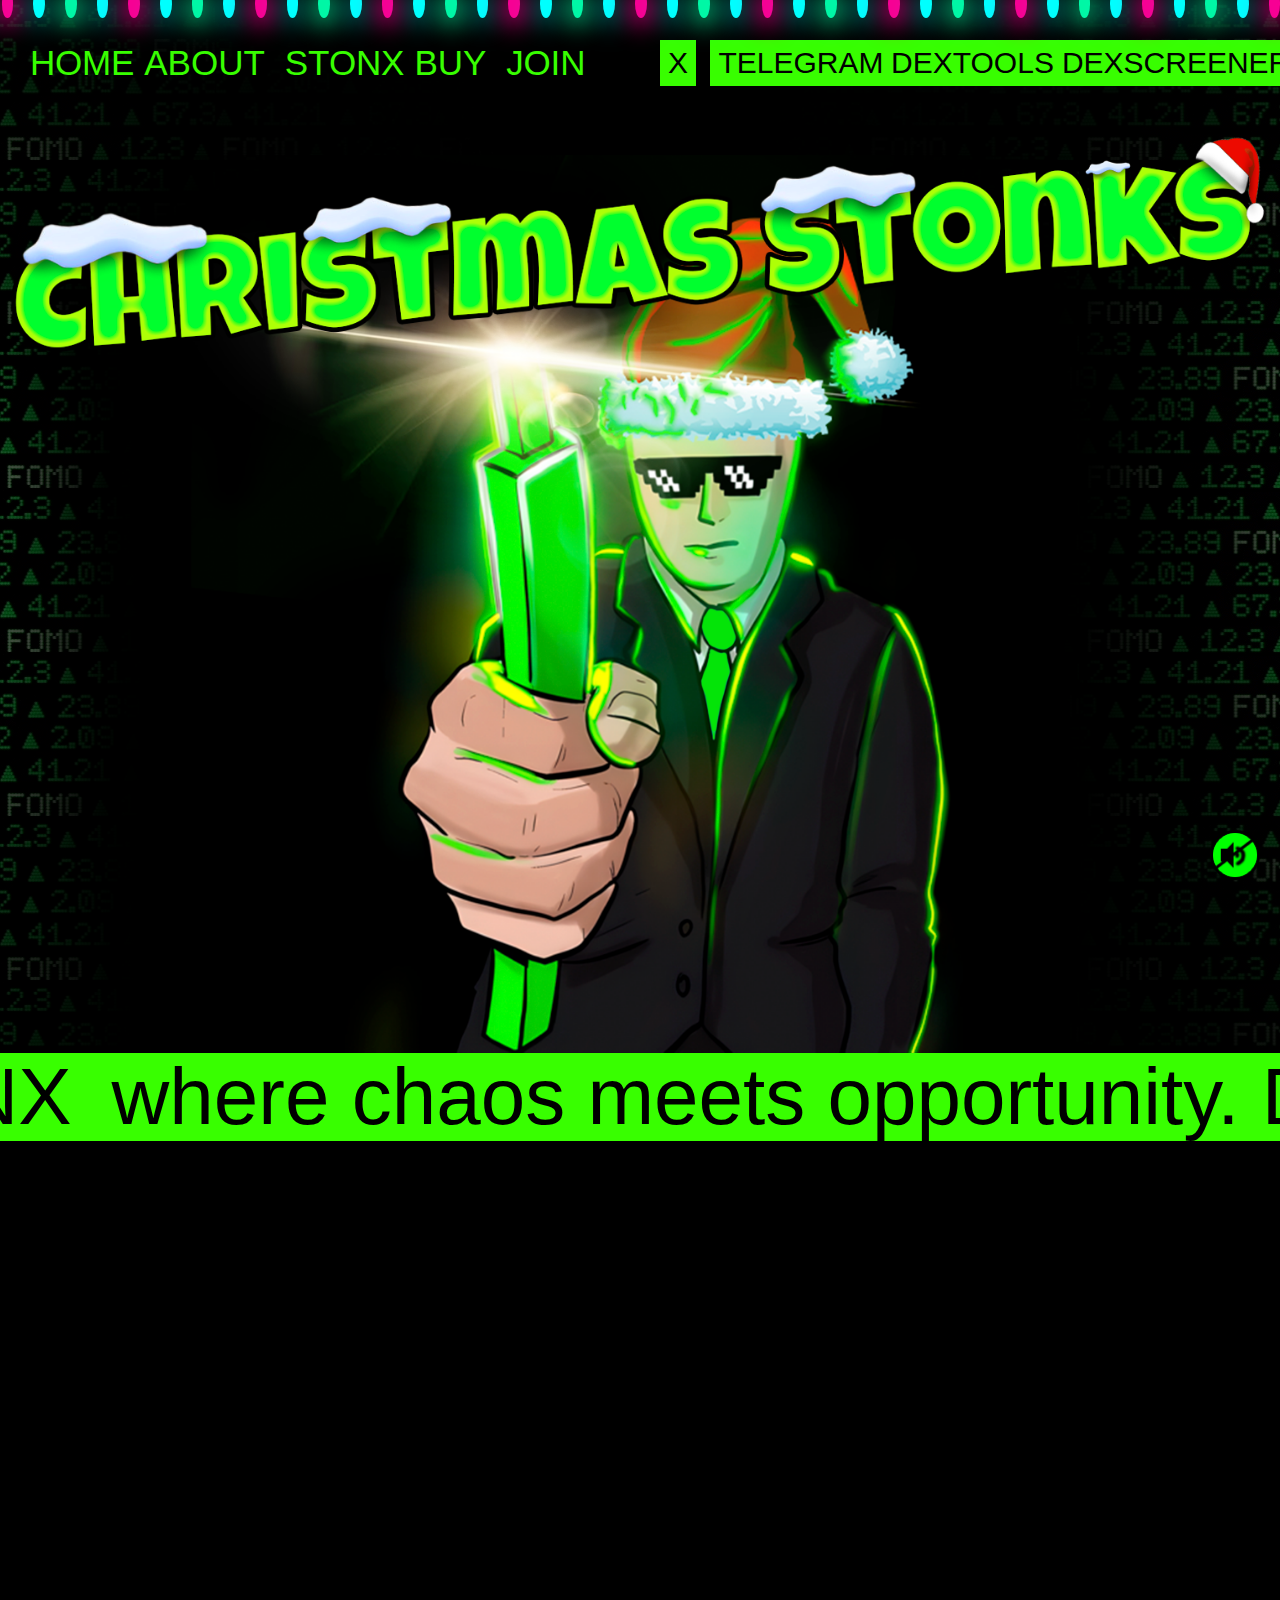
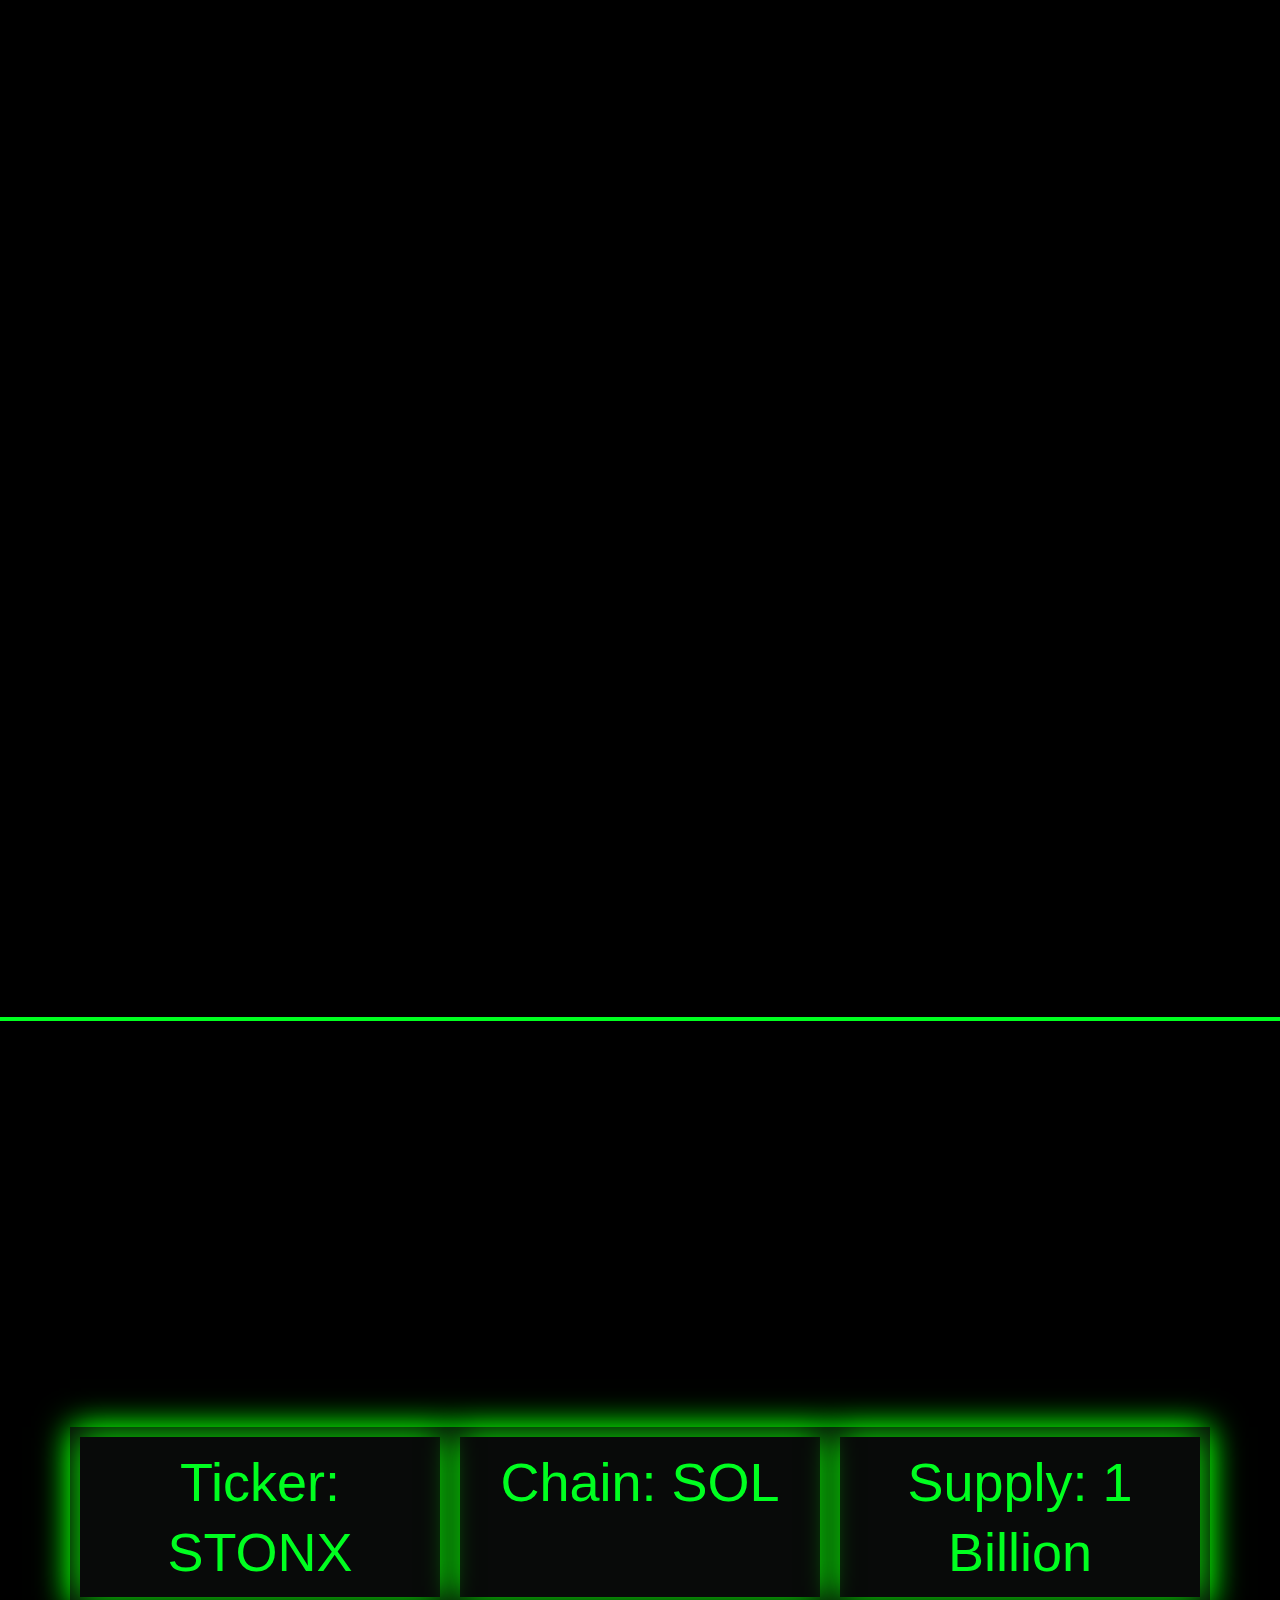
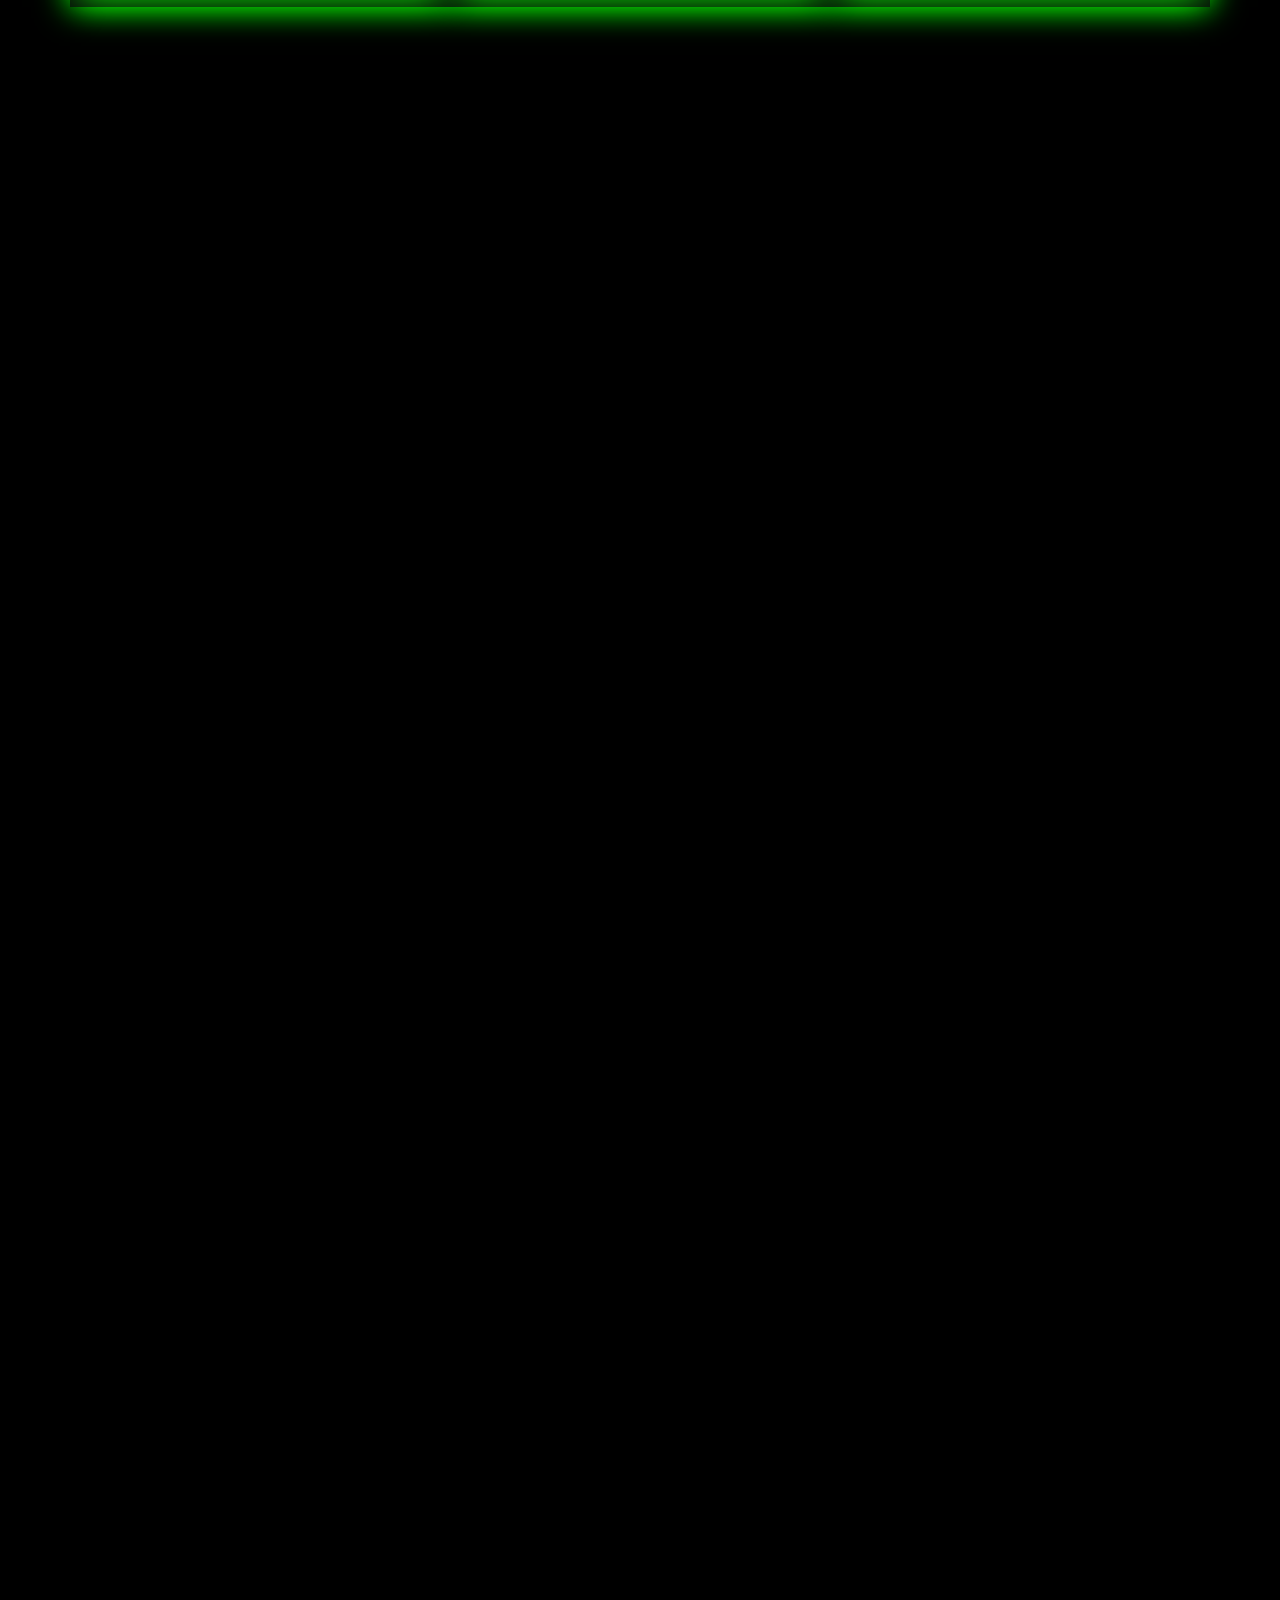
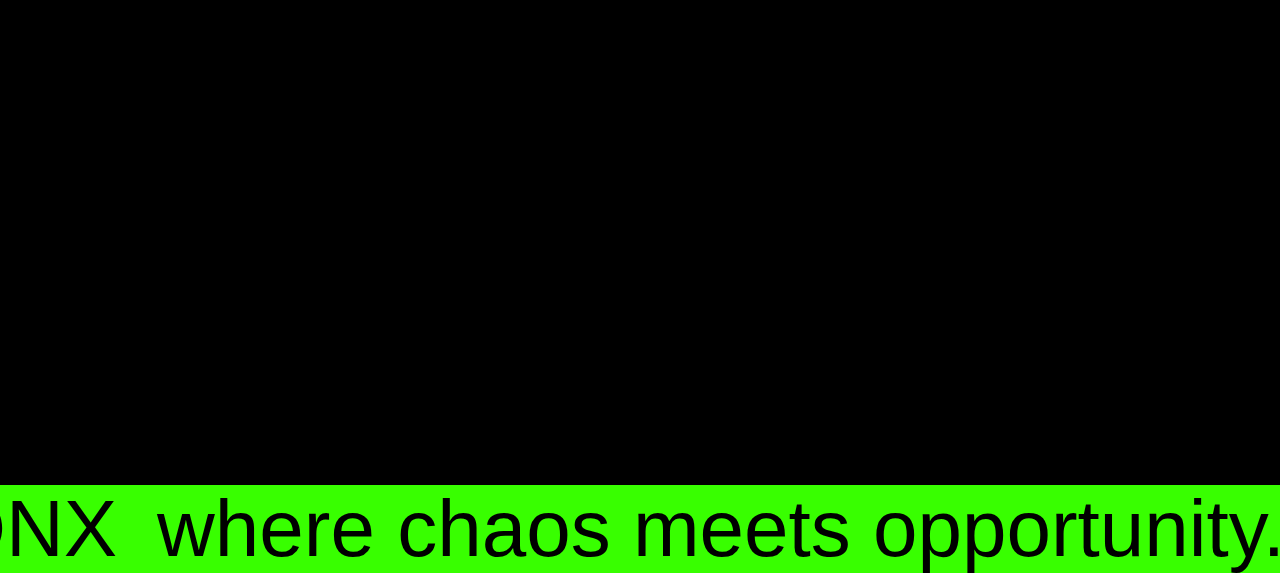
==== main.html @ c9411a57 "STONX3" ====
﻿<!DOCTYPE html>
<html lang="en-US">
   <head>
      <meta charset="UTF-8" />
      <meta name="viewport" content="width=device-width, initial-scale=1" />
      <link rel="profile" href="https://gmpg.org/xfn/11" />
      <title>STONX</title>
      <meta name="robots" content="max-image-preview:large" />

      <style>
         img:is([sizes='auto' i], [sizes^='auto,' i]) {
            contain-intrinsic-size: 3000px 1500px;
         }
      </style>
      <link rel="dns-prefetch" href="//fonts.googleapis.com" />
      <link
         rel="stylesheet"
         href="https://cdnjs.cloudflare.com/ajax/libs/animate.css/4.1.1/animate.min.css"
      />
      <link
         rel="alternate"
         type="application/rss+xml"
         title="STONX &raquo; Feed"
         href="feed/index.htm"
      />
      <link
         rel="alternate"
         type="application/rss+xml"
         title="STONX &raquo; Comments Feed"
         href="comments/feed/index.htm"
      />
      <!-- <script src="snow.js"></script> -->
      <script>
         window._wpemojiSettings = {
            baseUrl: 'https:\/\/s.w.org\/images\/core\/emoji\/15.0.3\/72x72\/',
            ext: '.png',
            svgUrl: 'https:\/\/s.w.org\/images\/core\/emoji\/15.0.3\/svg\/',
            svgExt: '.svg',
            source: {
               concatemoji:
                  'https:\/\/stonkwifhat.xyz\/wp-includes\/js\/wp-emoji-release.min.js?ver=6.7.1'
            }
         };
         /*! This file is auto-generated */
         !(function (i, n) {
            var o, s, e;
            function c(e) {
               try {
                  var t = { supportTests: e, timestamp: new Date().valueOf() };
                  sessionStorage.setItem(o, JSON.stringify(t));
               } catch (e) {}
            }
            function p(e, t, n) {
               e.clearRect(0, 0, e.canvas.width, e.canvas.height),
                  e.fillText(t, 0, 0);
               var t = new Uint32Array(
                     e.getImageData(0, 0, e.canvas.width, e.canvas.height).data
                  ),
                  r =
                     (e.clearRect(0, 0, e.canvas.width, e.canvas.height),
                     e.fillText(n, 0, 0),
                     new Uint32Array(
                        e.getImageData(
                           0,
                           0,
                           e.canvas.width,
                           e.canvas.height
                        ).data
                     ));
               return t.every(function (e, t) {
                  return e === r[t];
               });
            }
            function u(e, t, n) {
               switch (t) {
                  case 'flag':
                     return n(
                        e,
                        '\ud83c\udff3\ufe0f\u200d\u26a7\ufe0f',
                        '\ud83c\udff3\ufe0f\u200b\u26a7\ufe0f'
                     )
                        ? !1
                        : !n(
                             e,
                             '\ud83c\uddfa\ud83c\uddf3',
                             '\ud83c\uddfa\u200b\ud83c\uddf3'
                          ) &&
                             !n(
                                e,
                                '\ud83c\udff4\udb40\udc67\udb40\udc62\udb40\udc65\udb40\udc6e\udb40\udc67\udb40\udc7f',
                                '\ud83c\udff4\u200b\udb40\udc67\u200b\udb40\udc62\u200b\udb40\udc65\u200b\udb40\udc6e\u200b\udb40\udc67\u200b\udb40\udc7f'
                             );
                  case 'emoji':
                     return !n(
                        e,
                        '\ud83d\udc26\u200d\u2b1b',
                        '\ud83d\udc26\u200b\u2b1b'
                     );
               }
               return !1;
            }
            function f(e, t, n) {
               var r =
                     'undefined' != typeof WorkerGlobalScope &&
                     self instanceof WorkerGlobalScope
                        ? new OffscreenCanvas(300, 150)
                        : i.createElement('canvas'),
                  a = r.getContext('2d', { willReadFrequently: !0 }),
                  o =
                     ((a.textBaseline = 'top'),
                     (a.font = '600 32px Arial'),
                     {});
               return (
                  e.forEach(function (e) {
                     o[e] = t(a, e, n);
                  }),
                  o
               );
            }
            function t(e) {
               var t = i.createElement('script');
               (t.src = e), (t.defer = !0), i.head.appendChild(t);
            }
            'undefined' != typeof Promise &&
               ((o = 'wpEmojiSettingsSupports'),
               (s = ['flag', 'emoji']),
               (n.supports = { everything: !0, everythingExceptFlag: !0 }),
               (e = new Promise(function (e) {
                  i.addEventListener('DOMContentLoaded', e, { once: !0 });
               })),
               new Promise(function (t) {
                  var n = (function () {
                     try {
                        var e = JSON.parse(sessionStorage.getItem(o));
                        if (
                           'object' == typeof e &&
                           'number' == typeof e.timestamp &&
                           new Date().valueOf() < e.timestamp + 604800 &&
                           'object' == typeof e.supportTests
                        )
                           return e.supportTests;
                     } catch (e) {}
                     return null;
                  })();
                  if (!n) {
                     if (
                        'undefined' != typeof Worker &&
                        'undefined' != typeof OffscreenCanvas &&
                        'undefined' != typeof URL &&
                        URL.createObjectURL &&
                        'undefined' != typeof Blob
                     )
                        try {
                           var e =
                                 'postMessage(' +
                                 f.toString() +
                                 '(' +
                                 [
                                    JSON.stringify(s),
                                    u.toString(),
                                    p.toString()
                                 ].join(',') +
                                 '));',
                              r = new Blob([e], { type: 'text/javascript' }),
                              a = new Worker(URL.createObjectURL(r), {
                                 name: 'wpTestEmojiSupports'
                              });
                           return void (a.onmessage = function (e) {
                              c((n = e.data)), a.terminate(), t(n);
                           });
                        } catch (e) {}
                     c((n = f(s, u, p)));
                  }
                  t(n);
               })
                  .then(function (e) {
                     for (var t in e)
                        (n.supports[t] = e[t]),
                           (n.supports.everything =
                              n.supports.everything && n.supports[t]),
                           'flag' !== t &&
                              (n.supports.everythingExceptFlag =
                                 n.supports.everythingExceptFlag &&
                                 n.supports[t]);
                     (n.supports.everythingExceptFlag =
                        n.supports.everythingExceptFlag && !n.supports.flag),
                        (n.DOMReady = !1),
                        (n.readyCallback = function () {
                           n.DOMReady = !0;
                        });
                  })
                  .then(function () {
                     return e;
                  })
                  .then(function () {
                     var e;
                     n.supports.everything ||
                        (n.readyCallback(),
                        (e = n.source || {}).concatemoji
                           ? t(e.concatemoji)
                           : e.wpemoji &&
                             e.twemoji &&
                             (t(e.twemoji), t(e.wpemoji)));
                  }));
         })((window, document), window._wpemojiSettings);
      </script>
      <link
         rel="stylesheet"
         id="astra-theme-css-css"
         href="wp-content/themes/astra/assets/css/minified/main.min.css?ver=4.8.7"
         media="all"
      />
      <style id="astra-theme-css-inline-css">
         .custom-button {
            background-color: #00b894; 
            border: 4px solid black;
            border-radius: 12px;

            cursor: pointer;
            text-align: center;
            display: inline-block;
            box-shadow: 0 5px 0 #005f47;
         }
         .custom-button:active {
            box-shadow: 0 2px 0 #005f47;
            transform: translateY(3px);
         }
         .contract {
            font-size: 25px !important;
         }

         @media (max-width: 768px) {
            .contract {
               font-size: 12px !important;
            }
         }
         .music-toggle-btn {
            position: fixed;
            bottom: 20px;
            right: 20px;
            width: 50px;
            height: 50px;
            background-color: transparent;
            border: none;
            outline: none;
            cursor: pointer;
            z-index: 100;
         }

         .music-toggle-btn {
            object-fit: cover;
         }
         :root {
            --ast-post-nav-space: 0;
            --ast-container-default-xlg-padding: 6.67em;
            --ast-container-default-lg-padding: 5.67em;
            --ast-container-default-slg-padding: 4.34em;
            --ast-container-default-md-padding: 3.34em;
            --ast-container-default-sm-padding: 6.67em;
            --ast-container-default-xs-padding: 2.4em;
            --ast-container-default-xxs-padding: 1.4em;
            --ast-code-block-background: #eeeeee;
            --ast-comment-inputs-background: #fafafa;
            --ast-normal-container-width: 1200px;
            --ast-narrow-container-width: 750px;
            --ast-blog-title-font-weight: normal;
            --ast-blog-meta-weight: inherit;
         }
         html {
            font-size: 100%;
         }
         a,
         .page-title {
            color: var(--ast-global-color-0);
         }
         a:hover,
         a:focus {
            color: var(--ast-global-color-1);
         }
         body,
         button,
         input,
         select,
         textarea,
         .ast-button,
         .ast-custom-button {
            font-family: 'DM Sans', sans-serif;
            font-weight: 400;
            font-size: 16px;
            font-size: 1rem;
            line-height: var(--ast-body-line-height, 1.7em);
         }
         blockquote {
            color: var(--ast-global-color-3);
         }
         p,
         .entry-content p {
            margin-bottom: 0;
         }
         h1,
         .entry-content h1,
         h2,
         .entry-content h2,
         h3,
         .entry-content h3,
         h4,
         .entry-content h4,
         h5,
         .entry-content h5,
         h6,
         .entry-content h6,
         .site-title,
         .site-title a {
            font-family: 'DM Sans', sans-serif;
            font-weight: 400;
         }
         /*span {
			  width: 50px;
			  height: 50px;
			  background: url(img/snow.png);
			  background-size: cover;
			  pointer-events: none;
			  position: absolute;
			  animation: snow 2s linear forwards;
			}
			@keyframes snow {
			  0% {
			    opacity: 1;
			    filter: hue-rotate(0deg);
			  }
			  100% {
			    transform: translate(50%, 1000%);
			    filter: hue-rotate(360deg);
			    opacity: 0;
			  }
			}*/
         .site-title {
            font-size: 35px;
            font-size: 2.1875rem;
            display: none;
         }
         header .custom-logo-link img {
            max-width: 60px;
            width: 60px;
         }
         .astra-logo-svg {
            width: 60px;
         }
         .site-header .site-description {
            font-size: 15px;
            font-size: 0.9375rem;
            display: none;
         }
         .entry-title {
            font-size: 30px;
            font-size: 1.875rem;
         }
         .archive .ast-article-post .ast-article-inner,
         .blog .ast-article-post .ast-article-inner,
         .archive .ast-article-post .ast-article-inner:hover,
         .blog .ast-article-post .ast-article-inner:hover {
            overflow: hidden;
         }
         h1,
         .entry-content h1 {
            font-size: 64px;
            font-size: 4rem;
            font-weight: 400;
            font-family: 'DM Sans', sans-serif;
            line-height: 1.4em;
         }
         h2,
         .entry-content h2 {
            font-size: 30px;
            font-size: 1.875rem;
            font-weight: 400;
            font-family: 'DM Sans', sans-serif;
            line-height: 1.3em;
         }
         h3,
         .entry-content h3 {
            font-size: 20px;
            font-size: 1.25rem;
            font-weight: 400;
            font-family: 'DM Sans', sans-serif;
            line-height: 1.3em;
         }
         h4,
         .entry-content h4 {
            font-size: 35px;
            font-size: 2.1875rem;
            line-height: 1.25em;
            font-weight: 400;
            font-family: 'Forum', display;
         }
         h5,
         .entry-content h5 {
            font-size: 18px;
            font-size: 1.125rem;
            line-height: 1.2em;
            font-weight: 400;
            font-family: 'DM Sans', sans-serif;
         }
         h6,
         .entry-content h6 {
            font-size: 15px;
            font-size: 0.9375rem;
            line-height: 1.25em;
            font-weight: 400;
            font-family: 'DM Sans', sans-serif;
         }
         ::selection {
            background-color: var(--ast-global-color-0);
            color: #000000;
         }
         body,
         h1,
         .entry-title a,
         .entry-content h1,
         h2,
         .entry-content h2,
         h3,
         .entry-content h3,
         h4,
         .entry-content h4,
         h5,
         .entry-content h5,
         h6,
         .entry-content h6 {
            color: var(--ast-global-color-3);
         }
         .tagcloud a:hover,
         .tagcloud a:focus,
         .tagcloud a.current-item {
            color: #000000;
            border-color: var(--ast-global-color-0);
            background-color: var(--ast-global-color-0);
         }
         input:focus,
         input[type='text']:focus,
         input[type='email']:focus,
         input[type='url']:focus,
         input[type='password']:focus,
         input[type='reset']:focus,
         input[type='search']:focus,
         textarea:focus {
            border-color: var(--ast-global-color-0);
         }
         input[type='radio']:checked,
         input[type='reset'],
         input[type='checkbox']:checked,
         input[type='checkbox']:hover:checked,
         input[type='checkbox']:focus:checked,
         input[type='range']::-webkit-slider-thumb {
            border-color: var(--ast-global-color-0);
            background-color: var(--ast-global-color-0);
            box-shadow: none;
         }
         .site-footer a:hover + .post-count,
         .site-footer a:focus + .post-count {
            background: var(--ast-global-color-0);
            border-color: var(--ast-global-color-0);
         }
         .single .nav-links .nav-previous,
         .single .nav-links .nav-next {
            color: var(--ast-global-color-0);
         }
         .entry-meta,
         .entry-meta * {
            line-height: 1.45;
            color: var(--ast-global-color-0);
         }
         .entry-meta a:not(.ast-button):hover,
         .entry-meta a:not(.ast-button):hover *,
         .entry-meta a:not(.ast-button):focus,
         .entry-meta a:not(.ast-button):focus *,
         .page-links > .page-link,
         .page-links .page-link:hover,
         .post-navigation a:hover {
            color: var(--ast-global-color-1);
         }
         #cat option,
         .secondary .calendar_wrap thead a,
         .secondary .calendar_wrap thead a:visited {
            color: var(--ast-global-color-0);
         }
         .secondary .calendar_wrap #today,
         .ast-progress-val span {
            background: var(--ast-global-color-0);
         }
         .secondary a:hover + .post-count,
         .secondary a:focus + .post-count {
            background: var(--ast-global-color-0);
            border-color: var(--ast-global-color-0);
         }
         .calendar_wrap #today > a {
            color: #000000;
         }
         .page-links .page-link,
         .single .post-navigation a {
            color: var(--ast-global-color-0);
         }
         .ast-search-menu-icon .search-form button.search-submit {
            padding: 0 4px;
         }
         .ast-search-menu-icon form.search-form {
            padding-right: 0;
         }
         .ast-search-menu-icon.slide-search input.search-field {
            width: 0;
         }
         .ast-header-search
            .ast-search-menu-icon.ast-dropdown-active
            .search-form,
         .ast-header-search
            .ast-search-menu-icon.ast-dropdown-active
            .search-field:focus {
            transition: all 0.2s;
         }
         .search-form input.search-field:focus {
            outline: none;
         }
         .ast-archive-title {
            color: var(--ast-global-color-2);
         }
         .wp-block-latest-posts > li > a {
            color: var(--ast-global-color-2);
         }
         .widget-title,
         .widget .wp-block-heading {
            font-size: 22px;
            font-size: 1.375rem;
            color: var(--ast-global-color-2);
         }
         .ast-search-menu-icon.slide-search a:focus-visible:focus-visible,
         .astra-search-icon:focus-visible,
         #close:focus-visible,
         a:focus-visible,
         .ast-menu-toggle:focus-visible,
         .site .skip-link:focus-visible,
         .wp-block-loginout input:focus-visible,
         .wp-block-search.wp-block-search__button-inside
            .wp-block-search__inside-wrapper,
         .ast-header-navigation-arrow:focus-visible,
         .woocommerce .wc-proceed-to-checkout > .checkout-button:focus-visible,
         .woocommerce .woocommerce-MyAccount-navigation ul li a:focus-visible,
         .ast-orders-table__row .ast-orders-table__cell:focus-visible,
         .woocommerce
            .woocommerce-order-details
            .order-again
            > .button:focus-visible,
         .woocommerce .woocommerce-message a.button.wc-forward:focus-visible,
         .woocommerce #minus_qty:focus-visible,
         .woocommerce #plus_qty:focus-visible,
         a#ast-apply-coupon:focus-visible,
         .woocommerce .woocommerce-info a:focus-visible,
         .woocommerce .astra-shop-summary-wrap a:focus-visible,
         .woocommerce a.wc-forward:focus-visible,
         #ast-apply-coupon:focus-visible,
         .woocommerce-js .woocommerce-mini-cart-item a.remove:focus-visible,
         #close:focus-visible,
         .button.search-submit:focus-visible,
         #search_submit:focus,
         .normal-search:focus-visible,
         .ast-header-account-wrap:focus-visible,
         .woocommerce .ast-on-card-button.ast-quick-view-trigger:focus {
            outline-style: dotted;
            outline-color: inherit;
            outline-width: thin;
         }
         input:focus,
         input[type='text']:focus,
         input[type='email']:focus,
         input[type='url']:focus,
         input[type='password']:focus,
         input[type='reset']:focus,
         input[type='search']:focus,
         input[type='number']:focus,
         textarea:focus,
         .wp-block-search__input:focus,
         [data-section='section-header-mobile-trigger']
            .ast-button-wrap
            .ast-mobile-menu-trigger-minimal:focus,
         .ast-mobile-popup-drawer.active .menu-toggle-close:focus,
         .woocommerce-ordering select.orderby:focus,
         #ast-scroll-top:focus,
         #coupon_code:focus,
         .woocommerce-page #comment:focus,
         .woocommerce #reviews #respond input#submit:focus,
         .woocommerce a.add_to_cart_button:focus,
         .woocommerce .button.single_add_to_cart_button:focus,
         .woocommerce .woocommerce-cart-form button:focus,
         .woocommerce .woocommerce-cart-form__cart-item .quantity .qty:focus,
         .woocommerce
            .woocommerce-billing-fields
            .woocommerce-billing-fields__field-wrapper
            .woocommerce-input-wrapper
            > .input-text:focus,
         .woocommerce #order_comments:focus,
         .woocommerce #place_order:focus,
         .woocommerce
            .woocommerce-address-fields
            .woocommerce-address-fields__field-wrapper
            .woocommerce-input-wrapper
            > .input-text:focus,
         .woocommerce .woocommerce-MyAccount-content form button:focus,
         .woocommerce
            .woocommerce-MyAccount-content
            .woocommerce-EditAccountForm
            .woocommerce-form-row
            .woocommerce-Input.input-text:focus,
         .woocommerce
            .ast-woocommerce-container
            .woocommerce-pagination
            ul.page-numbers
            li
            a:focus,
         body
            #content
            .woocommerce
            form
            .form-row
            .select2-container--default
            .select2-selection--single:focus,
         #ast-coupon-code:focus,
         .woocommerce.woocommerce-js .quantity input[type='number']:focus,
         .woocommerce-js
            .woocommerce-mini-cart-item
            .quantity
            input[type='number']:focus,
         .woocommerce p#ast-coupon-trigger:focus {
            border-style: dotted;
            border-color: inherit;
            border-width: thin;
         }
         input {
            outline: none;
         }
         .ast-logo-title-inline .site-logo-img {
            padding-right: 1em;
         }
         .site-logo-img img {
            transition: all 0.2s linear;
         }
         body .ast-oembed-container * {
            position: absolute;
            top: 0;
            width: 100%;
            height: 100%;
            left: 0;
         }
         body .wp-block-embed-pocket-casts .ast-oembed-container * {
            position: unset;
         }
         .ast-single-post-featured-section + article {
            margin-top: 2em;
         }
         .site-content .ast-single-post-featured-section img {
            width: 100%;
            overflow: hidden;
            object-fit: cover;
         }
         .site > .ast-single-related-posts-container {
            margin-top: 0;
         }
         @media (min-width: 922px) {
            .ast-desktop .ast-container--narrow {
               max-width: var(--ast-narrow-container-width);
               margin: 0 auto;
            }
         }
         .ast-page-builder-template .hentry {
            margin: 0;
         }
         .ast-page-builder-template .site-content > .ast-container {
            max-width: 100%;
            padding: 0;
         }
         .ast-page-builder-template .site .site-content #primary {
            padding: 0;
            margin: 0;
         }
         .ast-page-builder-template .no-results {
            text-align: center;
            margin: 4em auto;
         }
         .ast-page-builder-template .ast-pagination {
            padding: 2em;
         }
         .ast-page-builder-template
            .entry-header.ast-no-title.ast-no-thumbnail {
            margin-top: 0;
         }
         .ast-page-builder-template .entry-header.ast-header-without-markup {
            margin-top: 0;
            margin-bottom: 0;
         }
         .ast-page-builder-template .entry-header.ast-no-title.ast-no-meta {
            margin-bottom: 0;
         }
         .ast-page-builder-template.single .post-navigation {
            padding-bottom: 2em;
         }
         .ast-page-builder-template.single-post .site-content > .ast-container {
            max-width: 100%;
         }
         .ast-page-builder-template .entry-header {
            margin-top: 4em;
            margin-left: auto;
            margin-right: auto;
            padding-left: 20px;
            padding-right: 20px;
         }
         .single.ast-page-builder-template .entry-header {
            padding-left: 20px;
            padding-right: 20px;
         }
         .ast-page-builder-template .ast-archive-description {
            margin: 4em auto 0;
            padding-left: 20px;
            padding-right: 20px;
         }
         @media (max-width: 921.9px) {
            #ast-desktop-header {
               display: none;
            }
         }
         @media (min-width: 922px) {
            #ast-mobile-header {
               display: none;
            }
         }
         .wp-block-buttons.aligncenter {
            justify-content: center;
         }
         @media (max-width: 921px) {
            .ast-theme-transparent-header #primary,
            .ast-theme-transparent-header #secondary {
               padding: 0;
            }
         }
         @media (max-width: 921px) {
            .ast-plain-container.ast-no-sidebar #primary {
               padding: 0;
            }
         }
         .ast-plain-container.ast-no-sidebar #primary {
            margin-top: 0;
            margin-bottom: 0;
         }
         .wp-block-button.is-style-outline .wp-block-button__link {
            border-color: var(--ast-global-color-0);
         }
         div.wp-block-button.is-style-outline
            > .wp-block-button__link:not(.has-text-color),
         div.wp-block-button.wp-block-button__link.is-style-outline:not(
               .has-text-color
            ) {
            color: var(--ast-global-color-0);
         }
         .wp-block-button.is-style-outline .wp-block-button__link:hover,
         .wp-block-buttons
            .wp-block-button.is-style-outline
            .wp-block-button__link:focus,
         .wp-block-buttons
            .wp-block-button.is-style-outline
            > .wp-block-button__link:not(.has-text-color):hover,
         .wp-block-buttons
            .wp-block-button.wp-block-button__link.is-style-outline:not(
               .has-text-color
            ):hover {
            color: var(--ast-global-color-2);
            background-color: var(--ast-global-color-1);
            border-color: var(--ast-global-color-1);
         }
         .post-page-numbers.current .page-link,
         .ast-pagination .page-numbers.current {
            color: #000000;
            border-color: var(--ast-global-color-0);
            background-color: var(--ast-global-color-0);
         }
         .wp-block-button.is-style-outline
            .wp-block-button__link.wp-element-button,
         .ast-outline-button {
            border-color: var(--ast-global-color-0);
            font-family: inherit;
            font-weight: 400;
            font-size: 14px;
            font-size: 0.875rem;
            line-height: 1em;
            border-top-left-radius: 4px;
            border-top-right-radius: 4px;
            border-bottom-right-radius: 4px;
            border-bottom-left-radius: 4px;
         }
         .wp-block-buttons
            .wp-block-button.is-style-outline
            > .wp-block-button__link:not(.has-text-color),
         .wp-block-buttons
            .wp-block-button.wp-block-button__link.is-style-outline:not(
               .has-text-color
            ),
         .ast-outline-button {
            color: var(--ast-global-color-0);
         }
         .wp-block-button.is-style-outline .wp-block-button__link:hover,
         .wp-block-buttons
            .wp-block-button.is-style-outline
            .wp-block-button__link:focus,
         .wp-block-buttons
            .wp-block-button.is-style-outline
            > .wp-block-button__link:not(.has-text-color):hover,
         .wp-block-buttons
            .wp-block-button.wp-block-button__link.is-style-outline:not(
               .has-text-color
            ):hover,
         .ast-outline-button:hover,
         .ast-outline-button:focus,
         .wp-block-uagb-buttons-child
            .uagb-buttons-repeater.ast-outline-button:hover,
         .wp-block-uagb-buttons-child
            .uagb-buttons-repeater.ast-outline-button:focus {
            color: var(--ast-global-color-2);
            background-color: var(--ast-global-color-1);
            border-color: var(--ast-global-color-1);
         }
         .wp-block-button
            .wp-block-button__link.wp-element-button.is-style-outline:not(
               .has-background
            ),
         .wp-block-button.is-style-outline
            > .wp-block-button__link.wp-element-button:not(.has-background),
         .ast-outline-button {
            background-color: var(--ast-global-color-0);
         }
         @media (max-width: 921px) {
            .wp-block-button.is-style-outline
               .wp-block-button__link.wp-element-button,
            .ast-outline-button {
               font-size: 16px;
               font-size: 1rem;
            }
         }
         @media (max-width: 544px) {
            .wp-block-button.is-style-outline
               .wp-block-button__link.wp-element-button,
            .ast-outline-button {
               font-size: 14px;
               font-size: 0.875rem;
            }
         }
         .entry-content[data-ast-blocks-layout] > figure {
            margin-bottom: 1em;
         }
         h1.widget-title {
            font-weight: 400;
         }
         h2.widget-title {
            font-weight: 400;
         }
         h3.widget-title {
            font-weight: 400;
         }
         @media (max-width: 921px) {
            .ast-separate-container #primary,
            .ast-separate-container #secondary {
               padding: 1.5em 0;
            }
            #primary,
            #secondary {
               padding: 1.5em 0;
               margin: 0;
            }
            .ast-left-sidebar #content > .ast-container {
               display: flex;
               flex-direction: column-reverse;
               width: 100%;
            }
            .ast-separate-container .ast-article-post,
            .ast-separate-container .ast-article-single {
               padding: 1.5em 2.14em;
            }
            .ast-author-box img.avatar {
               margin: 20px 0 0 0;
            }
         }
         @media (min-width: 922px) {
            .ast-separate-container.ast-right-sidebar #primary,
            .ast-separate-container.ast-left-sidebar #primary {
               border: 0;
            }
            .search-no-results.ast-separate-container #primary {
               margin-bottom: 4em;
            }
         }
         .elementor-button-wrapper .elementor-button {
            border-style: solid;
            text-decoration: none;
            border-top-width: 0;
            border-right-width: 0;
            border-left-width: 0;
            border-bottom-width: 0;
         }
         body .elementor-button.elementor-size-sm,
         body .elementor-button.elementor-size-xs,
         body .elementor-button.elementor-size-md,
         body .elementor-button.elementor-size-lg,
         body .elementor-button.elementor-size-xl,
         body .elementor-button {
            border-top-left-radius: 4px;
            border-top-right-radius: 4px;
            border-bottom-right-radius: 4px;
            border-bottom-left-radius: 4px;
            padding-top: 17px;
            padding-right: 40px;
            padding-bottom: 17px;
            padding-left: 40px;
         }
         @media (max-width: 921px) {
            .elementor-button-wrapper .elementor-button.elementor-size-sm,
            .elementor-button-wrapper .elementor-button.elementor-size-xs,
            .elementor-button-wrapper .elementor-button.elementor-size-md,
            .elementor-button-wrapper .elementor-button.elementor-size-lg,
            .elementor-button-wrapper .elementor-button.elementor-size-xl,
            .elementor-button-wrapper .elementor-button {
               padding-top: 16px;
               padding-right: 32px;
               padding-bottom: 16px;
               padding-left: 32px;
            }
         }
         @media (max-width: 544px) {
            .elementor-button-wrapper .elementor-button.elementor-size-sm,
            .elementor-button-wrapper .elementor-button.elementor-size-xs,
            .elementor-button-wrapper .elementor-button.elementor-size-md,
            .elementor-button-wrapper .elementor-button.elementor-size-lg,
            .elementor-button-wrapper .elementor-button.elementor-size-xl,
            .elementor-button-wrapper .elementor-button {
               padding-top: 15px;
               padding-right: 28px;
               padding-bottom: 15px;
               padding-left: 28px;
            }
         }
         .elementor-button-wrapper .elementor-button {
            border-color: var(--ast-global-color-0);
            background-color: var(--ast-global-color-0);
         }
         .elementor-button-wrapper .elementor-button:hover,
         .elementor-button-wrapper .elementor-button:focus {
            color: var(--ast-global-color-2);
            background-color: var(--ast-global-color-1);
            border-color: var(--ast-global-color-1);
         }
         .wp-block-button .wp-block-button__link,
         .elementor-button-wrapper .elementor-button {
            color: var(--ast-global-color-2);
         }
         .elementor-button-wrapper .elementor-button {
            font-weight: 400;
            font-size: 14px;
            font-size: 0.875rem;
            line-height: 1em;
            text-transform: none;
         }
         body .elementor-button.elementor-size-sm,
         body .elementor-button.elementor-size-xs,
         body .elementor-button.elementor-size-md,
         body .elementor-button.elementor-size-lg,
         body .elementor-button.elementor-size-xl,
         body .elementor-button {
            font-size: 14px;
            font-size: 0.875rem;
         }
         .wp-block-button .wp-block-button__link:hover,
         .wp-block-button .wp-block-button__link:focus {
            color: var(--ast-global-color-2);
            background-color: var(--ast-global-color-1);
            border-color: var(--ast-global-color-1);
         }
         .elementor-widget-heading h1.elementor-heading-title {
            line-height: 1.4em;
         }
         .elementor-widget-heading h2.elementor-heading-title {
            line-height: 1.3em;
         }
         .elementor-widget-heading h3.elementor-heading-title {
            line-height: 1.3em;
         }
         .elementor-widget-heading h4.elementor-heading-title {
            line-height: 1.25em;
         }
         .elementor-widget-heading h5.elementor-heading-title {
            line-height: 1.2em;
         }
         .elementor-widget-heading h6.elementor-heading-title {
            line-height: 1.25em;
         }
         .wp-block-button .wp-block-button__link,
         .wp-block-search .wp-block-search__button,
         body .wp-block-file .wp-block-file__button {
            border-color: var(--ast-global-color-0);
            background-color: var(--ast-global-color-0);
            color: var(--ast-global-color-2);
            font-family: inherit;
            font-weight: 400;
            line-height: 1em;
            text-transform: none;
            font-size: 14px;
            font-size: 0.875rem;
            border-top-left-radius: 4px;
            border-top-right-radius: 4px;
            border-bottom-right-radius: 4px;
            border-bottom-left-radius: 4px;
            padding-top: 17px;
            padding-right: 40px;
            padding-bottom: 17px;
            padding-left: 40px;
         }
         @media (max-width: 921px) {
            .wp-block-button .wp-block-button__link,
            .wp-block-search .wp-block-search__button,
            body .wp-block-file .wp-block-file__button {
               font-size: 16px;
               font-size: 1rem;
               padding-top: 16px;
               padding-right: 32px;
               padding-bottom: 16px;
               padding-left: 32px;
            }
         }
         @media (max-width: 544px) {
            .wp-block-button .wp-block-button__link,
            .wp-block-search .wp-block-search__button,
            body .wp-block-file .wp-block-file__button {
               font-size: 14px;
               font-size: 0.875rem;
               padding-top: 15px;
               padding-right: 28px;
               padding-bottom: 15px;
               padding-left: 28px;
            }
         }
         .menu-toggle,
         button,
         .ast-button,
         .ast-custom-button,
         .button,
         input#submit,
         input[type='button'],
         input[type='submit'],
         input[type='reset'],
         form[CLASS*='wp-block-search__'].wp-block-search
            .wp-block-search__inside-wrapper
            .wp-block-search__button,
         body .wp-block-file .wp-block-file__button,
         .woocommerce-js a.button,
         .woocommerce button.button,
         .woocommerce .woocommerce-message a.button,
         .woocommerce #respond input#submit.alt,
         .woocommerce input.button.alt,
         .woocommerce input.button,
         .woocommerce input.button:disabled,
         .woocommerce input.button:disabled[disabled],
         .woocommerce input.button:disabled:hover,
         .woocommerce input.button:disabled[disabled]:hover,
         .woocommerce #respond input#submit,
         .woocommerce button.button.alt.disabled,
         .wc-block-grid__products
            .wc-block-grid__product
            .wp-block-button__link,
         .wc-block-grid__product-onsale,
         [CLASS*='wc-block'] button,
         .woocommerce-js
            .astra-cart-drawer
            .astra-cart-drawer-content
            .woocommerce-mini-cart__buttons
            .button:not(.checkout):not(.ast-continue-shopping),
         .woocommerce-js
            .astra-cart-drawer
            .astra-cart-drawer-content
            .woocommerce-mini-cart__buttons
            a.checkout,
         .woocommerce button.button.alt.disabled.wc-variation-selection-needed,
         [CLASS*='wc-block'] .wc-block-components-button {
            border-style: solid;
            border-top-width: 0;
            border-right-width: 0;
            border-left-width: 0;
            border-bottom-width: 0;
            color: var(--ast-global-color-2);
            border-color: var(--ast-global-color-0);
            background-color: var(--ast-global-color-0);
            padding-top: 17px;
            padding-right: 40px;
            padding-bottom: 17px;
            padding-left: 40px;
            font-family: inherit;
            font-weight: 400;
            font-size: 14px;
            font-size: 0.875rem;
            line-height: 1em;
            text-transform: none;
            border-top-left-radius: 4px;
            border-top-right-radius: 4px;
            border-bottom-right-radius: 4px;
            border-bottom-left-radius: 4px;
         }
         button:focus,
         .menu-toggle:hover,
         button:hover,
         .ast-button:hover,
         .ast-custom-button:hover .button:hover,
         .ast-custom-button:hover,
         input[type='reset']:hover,
         input[type='reset']:focus,
         input#submit:hover,
         input#submit:focus,
         input[type='button']:hover,
         input[type='button']:focus,
         input[type='submit']:hover,
         input[type='submit']:focus,
         form[CLASS*='wp-block-search__'].wp-block-search
            .wp-block-search__inside-wrapper
            .wp-block-search__button:hover,
         form[CLASS*='wp-block-search__'].wp-block-search
            .wp-block-search__inside-wrapper
            .wp-block-search__button:focus,
         body .wp-block-file .wp-block-file__button:hover,
         body .wp-block-file .wp-block-file__button:focus,
         .woocommerce-js a.button:hover,
         .woocommerce button.button:hover,
         .woocommerce .woocommerce-message a.button:hover,
         .woocommerce #respond input#submit:hover,
         .woocommerce #respond input#submit.alt:hover,
         .woocommerce input.button.alt:hover,
         .woocommerce input.button:hover,
         .woocommerce button.button.alt.disabled:hover,
         .wc-block-grid__products
            .wc-block-grid__product
            .wp-block-button__link:hover,
         [CLASS*='wc-block'] button:hover,
         .woocommerce-js
            .astra-cart-drawer
            .astra-cart-drawer-content
            .woocommerce-mini-cart__buttons
            .button:not(.checkout):not(.ast-continue-shopping):hover,
         .woocommerce-js
            .astra-cart-drawer
            .astra-cart-drawer-content
            .woocommerce-mini-cart__buttons
            a.checkout:hover,
         .woocommerce
            button.button.alt.disabled.wc-variation-selection-needed:hover,
         [CLASS*='wc-block'] .wc-block-components-button:hover,
         [CLASS*='wc-block'] .wc-block-components-button:focus {
            color: var(--ast-global-color-2);
            background-color: var(--ast-global-color-1);
            border-color: var(--ast-global-color-1);
         }
         @media (max-width: 921px) {
            .menu-toggle,
            button,
            .ast-button,
            .ast-custom-button,
            .button,
            input#submit,
            input[type='button'],
            input[type='submit'],
            input[type='reset'],
            form[CLASS*='wp-block-search__'].wp-block-search
               .wp-block-search__inside-wrapper
               .wp-block-search__button,
            body .wp-block-file .wp-block-file__button,
            .woocommerce-js a.button,
            .woocommerce button.button,
            .woocommerce .woocommerce-message a.button,
            .woocommerce #respond input#submit.alt,
            .woocommerce input.button.alt,
            .woocommerce input.button,
            .woocommerce input.button:disabled,
            .woocommerce input.button:disabled[disabled],
            .woocommerce input.button:disabled:hover,
            .woocommerce input.button:disabled[disabled]:hover,
            .woocommerce #respond input#submit,
            .woocommerce button.button.alt.disabled,
            .wc-block-grid__products
               .wc-block-grid__product
               .wp-block-button__link,
            .wc-block-grid__product-onsale,
            [CLASS*='wc-block'] button,
            .woocommerce-js
               .astra-cart-drawer
               .astra-cart-drawer-content
               .woocommerce-mini-cart__buttons
               .button:not(.checkout):not(.ast-continue-shopping),
            .woocommerce-js
               .astra-cart-drawer
               .astra-cart-drawer-content
               .woocommerce-mini-cart__buttons
               a.checkout,
            .woocommerce
               button.button.alt.disabled.wc-variation-selection-needed,
            [CLASS*='wc-block'] .wc-block-components-button {
               padding-top: 16px;
               padding-right: 32px;
               padding-bottom: 16px;
               padding-left: 32px;
               font-size: 16px;
               font-size: 1rem;
            }
         }
         @media (max-width: 544px) {
            .menu-toggle,
            button,
            .ast-button,
            .ast-custom-button,
            .button,
            input#submit,
            input[type='button'],
            input[type='submit'],
            input[type='reset'],
            form[CLASS*='wp-block-search__'].wp-block-search
               .wp-block-search__inside-wrapper
               .wp-block-search__button,
            body .wp-block-file .wp-block-file__button,
            .woocommerce-js a.button,
            .woocommerce button.button,
            .woocommerce .woocommerce-message a.button,
            .woocommerce #respond input#submit.alt,
            .woocommerce input.button.alt,
            .woocommerce input.button,
            .woocommerce input.button:disabled,
            .woocommerce input.button:disabled[disabled],
            .woocommerce input.button:disabled:hover,
            .woocommerce input.button:disabled[disabled]:hover,
            .woocommerce #respond input#submit,
            .woocommerce button.button.alt.disabled,
            .wc-block-grid__products
               .wc-block-grid__product
               .wp-block-button__link,
            .wc-block-grid__product-onsale,
            [CLASS*='wc-block'] button,
            .woocommerce-js
               .astra-cart-drawer
               .astra-cart-drawer-content
               .woocommerce-mini-cart__buttons
               .button:not(.checkout):not(.ast-continue-shopping),
            .woocommerce-js
               .astra-cart-drawer
               .astra-cart-drawer-content
               .woocommerce-mini-cart__buttons
               a.checkout,
            .woocommerce
               button.button.alt.disabled.wc-variation-selection-needed,
            [CLASS*='wc-block'] .wc-block-components-button {
               padding-top: 15px;
               padding-right: 28px;
               padding-bottom: 15px;
               padding-left: 28px;
               font-size: 14px;
               font-size: 0.875rem;
            }
         }
         @media (max-width: 921px) {
            .menu-toggle,
            button,
            .ast-button,
            .button,
            input#submit,
            input[type='button'],
            input[type='submit'],
            input[type='reset'] {
               font-size: 16px;
               font-size: 1rem;
            }
            .ast-mobile-header-stack .main-header-bar .ast-search-menu-icon {
               display: inline-block;
            }
            .ast-header-break-point.ast-header-custom-item-outside
               .ast-mobile-header-stack
               .main-header-bar
               .ast-search-icon {
               margin: 0;
            }
            .ast-comment-avatar-wrap img {
               max-width: 2.5em;
            }
            .ast-comment-meta {
               padding: 0 1.8888em 1.3333em;
            }
            .ast-separate-container .ast-comment-list li.depth-1 {
               padding: 1.5em 2.14em;
            }
            .ast-separate-container .comment-respond {
               padding: 2em 2.14em;
            }
         }
         @media (min-width: 544px) {
            .ast-container {
               max-width: 100%;
            }
         }
         @media (max-width: 544px) {
            .ast-separate-container .ast-article-post,
            .ast-separate-container .ast-article-single,
            .ast-separate-container .comments-title,
            .ast-separate-container .ast-archive-description {
               padding: 1.5em 1em;
            }
            .ast-separate-container #content .ast-container {
               padding-left: 0.54em;
               padding-right: 0.54em;
            }
            .ast-separate-container .ast-comment-list .bypostauthor {
               padding: 0.5em;
            }
            .ast-search-menu-icon.ast-dropdown-active .search-field {
               width: 170px;
            }
            .menu-toggle,
            button,
            .ast-button,
            .button,
            input#submit,
            input[type='button'],
            input[type='submit'],
            input[type='reset'] {
               font-size: 14px;
               font-size: 0.875rem;
            }
         }
         #ast-mobile-header .ast-site-header-cart-li a {
            pointer-events: none;
         }
         body,
         .ast-separate-container {
            background-color: var(--ast-global-color-5);
            background-image: none;
         }
         @media (max-width: 921px) {
            .site-title {
               display: none;
            }
            .site-header .site-description {
               display: none;
            }
            h1,
            .entry-content h1 {
               font-size: 30px;
            }
            h2,
            .entry-content h2 {
               font-size: 25px;
            }
            h3,
            .entry-content h3 {
               font-size: 20px;
            }
            h4,
            .entry-content h4 {
               font-size: 35px;
               font-size: 2.1875rem;
            }
            .astra-logo-svg {
               width: 60px;
            }
            header .custom-logo-link img,
            .ast-header-break-point
               .site-logo-img
               .custom-mobile-logo-link
               img {
               max-width: 60px;
               width: 60px;
            }
         }
         @media (max-width: 544px) {
            .site-title {
               display: none;
            }
            .site-header .site-description {
               display: none;
            }
            h1,
            .entry-content h1 {
               font-size: 30px;
            }
            h2,
            .entry-content h2 {
               font-size: 25px;
            }
            h3,
            .entry-content h3 {
               font-size: 20px;
            }
            h4,
            .entry-content h4 {
               font-size: 24px;
               font-size: 1.5rem;
            }
            header .custom-logo-link img,
            .ast-header-break-point .site-branding img,
            .ast-header-break-point .custom-logo-link img {
               max-width: 50px;
               width: 50px;
            }
            .astra-logo-svg {
               width: 50px;
            }
            .ast-header-break-point
               .site-logo-img
               .custom-mobile-logo-link
               img {
               max-width: 50px;
            }
         }
         @media (max-width: 921px) {
            html {
               font-size: 91.2%;
            }
         }
         @media (max-width: 544px) {
            html {
               font-size: 91.2%;
            }
         }
         @media (min-width: 922px) {
            .ast-container {
               max-width: 1240px;
            }
         }
         @media (min-width: 922px) {
            .site-content .ast-container {
               display: flex;
            }
         }
         @media (max-width: 921px) {
            .site-content .ast-container {
               flex-direction: column;
            }
         }
         @media (min-width: 922px) {
            .main-header-menu
               .sub-menu
               .menu-item.ast-left-align-sub-menu:hover
               > .sub-menu,
            .main-header-menu
               .sub-menu
               .menu-item.ast-left-align-sub-menu.focus
               > .sub-menu {
               margin-left: -0px;
            }
         }
         .ast-theme-transparent-header .ast-header-search .astra-search-icon,
         .ast-theme-transparent-header
            .ast-header-search
            .search-field::placeholder,
         .ast-theme-transparent-header .ast-header-search .ast-icon {
            color: #ffffff;
         }
         .site .comments-area {
            padding-bottom: 3em;
         }
         .wp-block-file {
            display: flex;
            align-items: center;
            flex-wrap: wrap;
            justify-content: space-between;
         }
         .wp-block-pullquote {
            border: none;
         }
         .wp-block-pullquote blockquote::before {
            content: '\201D';
            font-family: 'Helvetica', sans-serif;
            display: flex;
            transform: rotate(180deg);
            font-size: 6rem;
            font-style: normal;
            line-height: 1;
            font-weight: bold;
            align-items: center;
            justify-content: center;
         }
         .has-text-align-right > blockquote::before {
            justify-content: flex-start;
         }
         .has-text-align-left > blockquote::before {
            justify-content: flex-end;
         }
         figure.wp-block-pullquote.is-style-solid-color blockquote {
            max-width: 100%;
            text-align: inherit;
         }
         :root {
            --wp--custom--ast-default-block-top-padding: 3em;
            --wp--custom--ast-default-block-right-padding: 3em;
            --wp--custom--ast-default-block-bottom-padding: 3em;
            --wp--custom--ast-default-block-left-padding: 3em;
            --wp--custom--ast-container-width: 1200px;
            --wp--custom--ast-content-width-size: 1200px;
            --wp--custom--ast-wide-width-size: calc(
               1200px + var(--wp--custom--ast-default-block-left-padding) +
                  var(--wp--custom--ast-default-block-right-padding)
            );
         }
         .ast-narrow-container {
            --wp--custom--ast-content-width-size: 750px;
            --wp--custom--ast-wide-width-size: 750px;
         }
         @media (max-width: 921px) {
            :root {
               --wp--custom--ast-default-block-top-padding: 3em;
               --wp--custom--ast-default-block-right-padding: 2em;
               --wp--custom--ast-default-block-bottom-padding: 3em;
               --wp--custom--ast-default-block-left-padding: 2em;
            }
         }
         @media (max-width: 544px) {
            :root {
               --wp--custom--ast-default-block-top-padding: 3em;
               --wp--custom--ast-default-block-right-padding: 1.5em;
               --wp--custom--ast-default-block-bottom-padding: 3em;
               --wp--custom--ast-default-block-left-padding: 1.5em;
            }
         }
         .entry-content > .wp-block-group,
         .entry-content > .wp-block-cover,
         .entry-content > .wp-block-columns {
            padding-top: var(--wp--custom--ast-default-block-top-padding);
            padding-right: var(--wp--custom--ast-default-block-right-padding);
            padding-bottom: var(--wp--custom--ast-default-block-bottom-padding);
            padding-left: var(--wp--custom--ast-default-block-left-padding);
         }
         .ast-plain-container.ast-no-sidebar .entry-content > .alignfull,
         .ast-page-builder-template
            .ast-no-sidebar
            .entry-content
            > .alignfull {
            margin-left: calc(-50vw + 50%);
            margin-right: calc(-50vw + 50%);
            max-width: 100vw;
            width: 100vw;
         }
         .ast-plain-container.ast-no-sidebar
            .entry-content
            .alignfull
            .alignfull,
         .ast-page-builder-template.ast-no-sidebar
            .entry-content
            .alignfull
            .alignfull,
         .ast-plain-container.ast-no-sidebar
            .entry-content
            .alignfull
            .alignwide,
         .ast-page-builder-template.ast-no-sidebar
            .entry-content
            .alignfull
            .alignwide,
         .ast-plain-container.ast-no-sidebar
            .entry-content
            .alignwide
            .alignfull,
         .ast-page-builder-template.ast-no-sidebar
            .entry-content
            .alignwide
            .alignfull,
         .ast-plain-container.ast-no-sidebar
            .entry-content
            .alignwide
            .alignwide,
         .ast-page-builder-template.ast-no-sidebar
            .entry-content
            .alignwide
            .alignwide,
         .ast-plain-container.ast-no-sidebar
            .entry-content
            .wp-block-column
            .alignfull,
         .ast-page-builder-template.ast-no-sidebar
            .entry-content
            .wp-block-column
            .alignfull,
         .ast-plain-container.ast-no-sidebar
            .entry-content
            .wp-block-column
            .alignwide,
         .ast-page-builder-template.ast-no-sidebar
            .entry-content
            .wp-block-column
            .alignwide {
            margin-left: auto;
            margin-right: auto;
            width: 100%;
         }
         [data-ast-blocks-layout] .wp-block-separator:not(.is-style-dots) {
            height: 0;
         }
         [data-ast-blocks-layout] .wp-block-separator {
            margin: 20px auto;
         }
         [data-ast-blocks-layout]
            .wp-block-separator:not(.is-style-wide):not(.is-style-dots) {
            max-width: 100px;
         }
         [data-ast-blocks-layout] .wp-block-separator.has-background {
            padding: 0;
         }
         .entry-content[data-ast-blocks-layout] > * {
            max-width: var(--wp--custom--ast-content-width-size);
            margin-left: auto;
            margin-right: auto;
         }
         .entry-content[data-ast-blocks-layout] > .alignwide {
            max-width: var(--wp--custom--ast-wide-width-size);
         }
         .entry-content[data-ast-blocks-layout] .alignfull {
            max-width: none;
         }
         .entry-content .wp-block-columns {
            margin-bottom: 0;
         }
         blockquote {
            margin: 1.5em;
            border-color: rgba(0, 0, 0, 0.05);
         }
         .wp-block-quote:not(.has-text-align-right):not(
               .has-text-align-center
            ) {
            border-left: 5px solid rgba(0, 0, 0, 0.05);
         }
         .has-text-align-right > blockquote,
         blockquote.has-text-align-right {
            border-right: 5px solid rgba(0, 0, 0, 0.05);
         }
         .has-text-align-left > blockquote,
         blockquote.has-text-align-left {
            border-left: 5px solid rgba(0, 0, 0, 0.05);
         }
         .wp-block-site-tagline,
         .wp-block-latest-posts .read-more {
            margin-top: 15px;
         }
         .wp-block-loginout p label {
            display: block;
         }
         .wp-block-loginout p:not(.login-remember):not(.login-submit) input {
            width: 100%;
         }
         .wp-block-loginout input:focus {
            border-color: transparent;
         }
         .wp-block-loginout input:focus {
            outline: thin dotted;
         }
         .entry-content .wp-block-media-text .wp-block-media-text__content {
            padding: 0 0 0 8%;
         }
         .entry-content
            .wp-block-media-text.has-media-on-the-right
            .wp-block-media-text__content {
            padding: 0 8% 0 0;
         }
         .entry-content
            .wp-block-media-text.has-background
            .wp-block-media-text__content {
            padding: 8%;
         }
         .entry-content
            .wp-block-cover:not([class*='background-color'])
            .wp-block-cover__inner-container,
         .entry-content
            .wp-block-cover:not([class*='background-color'])
            .wp-block-cover-image-text,
         .entry-content
            .wp-block-cover:not([class*='background-color'])
            .wp-block-cover-text,
         .entry-content
            .wp-block-cover-image:not([class*='background-color'])
            .wp-block-cover__inner-container,
         .entry-content
            .wp-block-cover-image:not([class*='background-color'])
            .wp-block-cover-image-text,
         .entry-content
            .wp-block-cover-image:not([class*='background-color'])
            .wp-block-cover-text {
            color: var(--ast-global-color-5);
         }
         .wp-block-loginout .login-remember input {
            width: 1.1rem;
            height: 1.1rem;
            margin: 0 5px 4px 0;
            vertical-align: middle;
         }
         .wp-block-latest-posts > li > *:first-child,
         .wp-block-latest-posts:not(.is-grid) > li:first-child {
            margin-top: 0;
         }
         .entry-content > .wp-block-buttons,
         .entry-content > .wp-block-uagb-buttons {
            margin-bottom: 1.5em;
         }
         .wp-block-search__inside-wrapper .wp-block-search__input {
            padding: 0 10px;
            color: var(--ast-global-color-3);
            background: var(--ast-global-color-5);
            border-color: var(--ast-border-color);
         }
         .wp-block-latest-posts .read-more {
            margin-bottom: 1.5em;
         }
         .wp-block-search__no-button
            .wp-block-search__inside-wrapper
            .wp-block-search__input {
            padding-top: 5px;
            padding-bottom: 5px;
         }
         .wp-block-latest-posts .wp-block-latest-posts__post-date,
         .wp-block-latest-posts .wp-block-latest-posts__post-author {
            font-size: 1rem;
         }
         .wp-block-latest-posts > li > *,
         .wp-block-latest-posts:not(.is-grid) > li {
            margin-top: 12px;
            margin-bottom: 12px;
         }
         .ast-page-builder-template .entry-content[data-ast-blocks-layout] > *,
         .ast-page-builder-template
            .entry-content[data-ast-blocks-layout]
            > .alignfull:not(.wp-block-group)
            > * {
            max-width: none;
         }
         .ast-page-builder-template
            .entry-content[data-ast-blocks-layout]
            > .alignwide
            > * {
            max-width: var(--wp--custom--ast-wide-width-size);
         }
         .ast-page-builder-template
            .entry-content[data-ast-blocks-layout]
            > .inherit-container-width
            > *,
         .ast-page-builder-template
            .entry-content[data-ast-blocks-layout]
            > *:not(.wp-block-group)
            > *,
         .entry-content[data-ast-blocks-layout]
            > .wp-block-cover
            .wp-block-cover__inner-container {
            max-width: var(--wp--custom--ast-content-width-size);
            margin-left: auto;
            margin-right: auto;
         }
         .entry-content[data-ast-blocks-layout]
            .wp-block-cover:not(.alignleft):not(.alignright) {
            width: auto;
         }
         @media (max-width: 1200px) {
            .ast-separate-container .entry-content > .alignfull,
            .ast-separate-container
               .entry-content[data-ast-blocks-layout]
               > .alignwide,
            .ast-plain-container
               .entry-content[data-ast-blocks-layout]
               > .alignwide,
            .ast-plain-container .entry-content .alignfull {
               margin-left: calc(
                  -1 * min(var(--ast-container-default-xlg-padding), 20px)
               );
               margin-right: calc(
                  -1 * min(var(--ast-container-default-xlg-padding), 20px)
               );
            }
         }
         @media (min-width: 1201px) {
            .ast-separate-container .entry-content > .alignfull {
               margin-left: calc(-1 * var(--ast-container-default-xlg-padding));
               margin-right: calc(
                  -1 * var(--ast-container-default-xlg-padding)
               );
            }
            .ast-separate-container
               .entry-content[data-ast-blocks-layout]
               > .alignwide,
            .ast-plain-container
               .entry-content[data-ast-blocks-layout]
               > .alignwide {
               margin-left: calc(
                  -1 * var(--wp--custom--ast-default-block-left-padding)
               );
               margin-right: calc(
                  -1 * var(--wp--custom--ast-default-block-right-padding)
               );
            }
         }
         @media (min-width: 921px) {
            .ast-separate-container
               .entry-content
               .wp-block-group.alignwide:not(.inherit-container-width)
               > :where(:not(.alignleft):not(.alignright)),
            .ast-plain-container
               .entry-content
               .wp-block-group.alignwide:not(.inherit-container-width)
               > :where(:not(.alignleft):not(.alignright)) {
               max-width: calc(
                  var(--wp--custom--ast-content-width-size) + 80px
               );
            }
            .ast-plain-container.ast-right-sidebar
               .entry-content[data-ast-blocks-layout]
               .alignfull,
            .ast-plain-container.ast-left-sidebar
               .entry-content[data-ast-blocks-layout]
               .alignfull {
               margin-left: -60px;
               margin-right: -60px;
            }
         }
         @media (min-width: 544px) {
            .entry-content > .alignleft {
               margin-right: 20px;
            }
            .entry-content > .alignright {
               margin-left: 20px;
            }
         }
         @media (max-width: 544px) {
            .wp-block-columns .wp-block-column:not(:last-child) {
               margin-bottom: 20px;
            }
            .wp-block-latest-posts {
               margin: 0;
            }
         }
         @media (max-width: 600px) {
            .entry-content .wp-block-media-text .wp-block-media-text__content,
            .entry-content
               .wp-block-media-text.has-media-on-the-right
               .wp-block-media-text__content {
               padding: 8% 0 0;
            }
            .entry-content
               .wp-block-media-text.has-background
               .wp-block-media-text__content {
               padding: 8%;
            }
         }
         .ast-page-builder-template .entry-header {
            padding-left: 0;
         }
         .ast-narrow-container
            .site-content
            .wp-block-uagb-image--align-full
            .wp-block-uagb-image__figure {
            max-width: 100%;
            margin-left: auto;
            margin-right: auto;
         }
         :root .has-ast-global-color-0-color {
            color: var(--ast-global-color-0);
         }
         :root .has-ast-global-color-0-background-color {
            background-color: var(--ast-global-color-0);
         }
         :root .wp-block-button .has-ast-global-color-0-color {
            color: var(--ast-global-color-0);
         }
         :root .wp-block-button .has-ast-global-color-0-background-color {
            background-color: var(--ast-global-color-0);
         }
         :root .has-ast-global-color-1-color {
            color: var(--ast-global-color-1);
         }
         :root .has-ast-global-color-1-background-color {
            background-color: var(--ast-global-color-1);
         }
         :root .wp-block-button .has-ast-global-color-1-color {
            color: var(--ast-global-color-1);
         }
         :root .wp-block-button .has-ast-global-color-1-background-color {
            background-color: var(--ast-global-color-1);
         }
         :root .has-ast-global-color-2-color {
            color: var(--ast-global-color-2);
         }
         :root .has-ast-global-color-2-background-color {
            background-color: var(--ast-global-color-2);
         }
         :root .wp-block-button .has-ast-global-color-2-color {
            color: var(--ast-global-color-2);
         }
         :root .wp-block-button .has-ast-global-color-2-background-color {
            background-color: var(--ast-global-color-2);
         }
         :root .has-ast-global-color-3-color {
            color: var(--ast-global-color-3);
         }
         :root .has-ast-global-color-3-background-color {
            background-color: var(--ast-global-color-3);
         }
         :root .wp-block-button .has-ast-global-color-3-color {
            color: var(--ast-global-color-3);
         }
         :root .wp-block-button .has-ast-global-color-3-background-color {
            background-color: var(--ast-global-color-3);
         }
         :root .has-ast-global-color-4-color {
            color: var(--ast-global-color-4);
         }
         :root .has-ast-global-color-4-background-color {
            background-color: var(--ast-global-color-4);
         }
         :root .wp-block-button .has-ast-global-color-4-color {
            color: var(--ast-global-color-4);
         }
         :root .wp-block-button .has-ast-global-color-4-background-color {
            background-color: var(--ast-global-color-4);
         }
         :root .has-ast-global-color-5-color {
            color: var(--ast-global-color-5);
         }
         :root .has-ast-global-color-5-background-color {
            background-color: var(--ast-global-color-5);
         }
         :root .wp-block-button .has-ast-global-color-5-color {
            color: var(--ast-global-color-5);
         }
         :root .wp-block-button .has-ast-global-color-5-background-color {
            background-color: var(--ast-global-color-5);
         }
         :root .has-ast-global-color-6-color {
            color: var(--ast-global-color-6);
         }
         :root .has-ast-global-color-6-background-color {
            background-color: var(--ast-global-color-6);
         }
         :root .wp-block-button .has-ast-global-color-6-color {
            color: var(--ast-global-color-6);
         }
         :root .wp-block-button .has-ast-global-color-6-background-color {
            background-color: var(--ast-global-color-6);
         }
         :root .has-ast-global-color-7-color {
            color: var(--ast-global-color-7);
         }
         :root .has-ast-global-color-7-background-color {
            background-color: var(--ast-global-color-7);
         }
         :root .wp-block-button .has-ast-global-color-7-color {
            color: var(--ast-global-color-7);
         }
         :root .wp-block-button .has-ast-global-color-7-background-color {
            background-color: var(--ast-global-color-7);
         }
         :root .has-ast-global-color-8-color {
            color: var(--ast-global-color-8);
         }
         :root .has-ast-global-color-8-background-color {
            background-color: var(--ast-global-color-8);
         }
         :root .wp-block-button .has-ast-global-color-8-color {
            color: var(--ast-global-color-8);
         }
         :root .wp-block-button .has-ast-global-color-8-background-color {
            background-color: var(--ast-global-color-8);
         }
         :root {
            --ast-global-color-0: #ffd936;
            --ast-global-color-1: #dab200;
            --ast-global-color-2: #536942;
            --ast-global-color-3: rgba(82, 104, 64, 0.75);
            --ast-global-color-4: #f6f8f5;
            --ast-global-color-5: #ffffff;
            --ast-global-color-6: rgba(82, 104, 64, 0.8);
            --ast-global-color-7: #000000;
            --ast-global-color-8: rgba(82, 104, 64, 0.3);
         }
         :root {
            --ast-border-color: #dddddd;
         }
         .ast-single-entry-banner {
            -js-display: flex;
            display: flex;
            flex-direction: column;
            justify-content: center;
            text-align: center;
            position: relative;
            background: #eeeeee;
         }
         .ast-single-entry-banner[data-banner-layout='layout-1'] {
            max-width: 1200px;
            background: inherit;
            padding: 20px 0;
         }
         .ast-single-entry-banner[data-banner-width-type='custom'] {
            margin: 0 auto;
            width: 100%;
         }
         .ast-single-entry-banner + .site-content .entry-header {
            margin-bottom: 0;
         }
         .site .ast-author-avatar {
            --ast-author-avatar-size: ;
         }
         a.ast-underline-text {
            text-decoration: underline;
         }
         .ast-container > .ast-terms-link {
            position: relative;
            display: block;
         }
         a.ast-button.ast-badge-tax {
            padding: 4px 8px;
            border-radius: 3px;
            font-size: inherit;
         }
         header.entry-header .entry-title {
            font-size: 30px;
            font-size: 1.875rem;
         }
         header.entry-header > *:not(:last-child) {
            margin-bottom: 10px;
         }
         .ast-archive-entry-banner {
            -js-display: flex;
            display: flex;
            flex-direction: column;
            justify-content: center;
            text-align: center;
            position: relative;
            background: #eeeeee;
         }
         .ast-archive-entry-banner[data-banner-width-type='custom'] {
            margin: 0 auto;
            width: 100%;
         }
         .ast-archive-entry-banner[data-banner-layout='layout-1'] {
            background: inherit;
            padding: 20px 0;
            text-align: left;
         }
         body.archive .ast-archive-description {
            max-width: 1200px;
            width: 100%;
            text-align: left;
            padding-top: 3em;
            padding-right: 3em;
            padding-bottom: 3em;
            padding-left: 3em;
         }
         body.archive .ast-archive-description .ast-archive-title,
         body.archive .ast-archive-description .ast-archive-title * {
            font-size: 40px;
            font-size: 2.5rem;
         }
         body.archive .ast-archive-description > *:not(:last-child) {
            margin-bottom: 10px;
         }
         @media (max-width: 921px) {
            body.archive .ast-archive-description {
               text-align: left;
            }
         }
         @media (max-width: 544px) {
            body.archive .ast-archive-description {
               text-align: left;
            }
         }
         .ast-theme-transparent-header
            #masthead
            .site-logo-img
            .transparent-custom-logo
            .astra-logo-svg {
            width: 60px;
         }
         .ast-theme-transparent-header
            #masthead
            .site-logo-img
            .transparent-custom-logo
            img {
            max-width: 60px;
            width: 60px;
         }
         @media (max-width: 921px) {
            .ast-theme-transparent-header
               #masthead
               .site-logo-img
               .transparent-custom-logo
               .astra-logo-svg {
               width: 60px;
            }
            .ast-theme-transparent-header
               #masthead
               .site-logo-img
               .transparent-custom-logo
               img {
               max-width: 60px;
               width: 60px;
            }
         }
         @media (max-width: 543px) {
            .ast-theme-transparent-header
               #masthead
               .site-logo-img
               .transparent-custom-logo
               .astra-logo-svg {
               width: 50px;
            }
            .ast-theme-transparent-header
               #masthead
               .site-logo-img
               .transparent-custom-logo
               img {
               max-width: 50px;
               width: 50px;
            }
         }
         @media (min-width: 921px) {
            .ast-theme-transparent-header #masthead {
               position: absolute;
               left: 0;
               right: 0;
            }
            .ast-theme-transparent-header .main-header-bar,
            .ast-theme-transparent-header.ast-header-break-point
               .main-header-bar {
               background: none;
            }
            body.elementor-editor-active.ast-theme-transparent-header #masthead,
            .fl-builder-edit .ast-theme-transparent-header #masthead,
            body.vc_editor.ast-theme-transparent-header #masthead,
            body.brz-ed.ast-theme-transparent-header #masthead {
               z-index: 0;
            }
            .ast-header-break-point.ast-replace-site-logo-transparent.ast-theme-transparent-header
               .custom-mobile-logo-link {
               display: none;
            }
            .ast-header-break-point.ast-replace-site-logo-transparent.ast-theme-transparent-header
               .transparent-custom-logo {
               display: inline-block;
            }
            .ast-theme-transparent-header .ast-above-header,
            .ast-theme-transparent-header
               .ast-above-header.ast-above-header-bar {
               background-image: none;
               background-color: transparent;
            }
            .ast-theme-transparent-header .ast-below-header,
            .ast-theme-transparent-header
               .ast-below-header.ast-below-header-bar {
               background-image: none;
               background-color: transparent;
            }
         }
         .ast-theme-transparent-header .site-title a,
         .ast-theme-transparent-header .site-title a:focus,
         .ast-theme-transparent-header .site-title a:hover,
         .ast-theme-transparent-header .site-title a:visited {
            color: var(--ast-global-color-5);
         }
         .ast-theme-transparent-header .site-header .site-description {
            color: var(--ast-global-color-5);
         }
         .ast-theme-transparent-header .ast-builder-menu .main-header-menu,
         .ast-theme-transparent-header
            .ast-builder-menu
            .main-header-menu
            .sub-menu,
         .ast-theme-transparent-header .ast-builder-menu .main-header-menu,
         .ast-theme-transparent-header.ast-header-break-point
            .ast-builder-menu
            .main-header-bar-wrap
            .main-header-menu,
         .ast-flyout-menu-enable.ast-header-break-point.ast-theme-transparent-header
            .main-header-bar-navigation
            .site-navigation,
         .ast-fullscreen-menu-enable.ast-header-break-point.ast-theme-transparent-header
            .main-header-bar-navigation
            .site-navigation,
         .ast-flyout-above-menu-enable.ast-header-break-point.ast-theme-transparent-header
            .ast-above-header-navigation-wrap
            .ast-above-header-navigation,
         .ast-flyout-below-menu-enable.ast-header-break-point.ast-theme-transparent-header
            .ast-below-header-navigation-wrap
            .ast-below-header-actual-nav,
         .ast-fullscreen-above-menu-enable.ast-header-break-point.ast-theme-transparent-header
            .ast-above-header-navigation-wrap,
         .ast-fullscreen-below-menu-enable.ast-header-break-point.ast-theme-transparent-header
            .ast-below-header-navigation-wrap,
         .ast-theme-transparent-header .main-header-menu .menu-link {
            background-color: rgba(255, 255, 255, 0);
         }
         .ast-theme-transparent-header .ast-builder-menu .main-header-menu,
         .ast-theme-transparent-header
            .ast-builder-menu
            .main-header-menu
            .menu-link,
         .ast-theme-transparent-header
            [CLASS*='ast-builder-menu-']
            .main-header-menu
            .menu-item
            > .menu-link,
         .ast-theme-transparent-header .ast-masthead-custom-menu-items,
         .ast-theme-transparent-header .ast-masthead-custom-menu-items a,
         .ast-theme-transparent-header
            .ast-builder-menu
            .main-header-menu
            .menu-item
            > .ast-menu-toggle,
         .ast-theme-transparent-header
            .ast-builder-menu
            .main-header-menu
            .menu-item
            > .ast-menu-toggle,
         .ast-theme-transparent-header .ast-above-header-navigation a,
         .ast-header-break-point.ast-theme-transparent-header
            .ast-above-header-navigation
            a,
         .ast-header-break-point.ast-theme-transparent-header
            .ast-above-header-navigation
            > ul.ast-above-header-menu
            > .menu-item-has-children:not(.current-menu-item)
            > .ast-menu-toggle,
         .ast-theme-transparent-header .ast-below-header-menu,
         .ast-theme-transparent-header .ast-below-header-menu a,
         .ast-header-break-point.ast-theme-transparent-header
            .ast-below-header-menu
            a,
         .ast-header-break-point.ast-theme-transparent-header
            .ast-below-header-menu,
         .ast-theme-transparent-header .main-header-menu .menu-link {
            color: var(--ast-global-color-4);
         }
         .ast-theme-transparent-header
            .ast-builder-menu
            .main-header-menu
            .menu-item:hover
            > .menu-link,
         .ast-theme-transparent-header
            .ast-builder-menu
            .main-header-menu
            .menu-item:hover
            > .ast-menu-toggle,
         .ast-theme-transparent-header
            .ast-builder-menu
            .main-header-menu
            .ast-masthead-custom-menu-items
            a:hover,
         .ast-theme-transparent-header
            .ast-builder-menu
            .main-header-menu
            .focus
            > .menu-link,
         .ast-theme-transparent-header
            .ast-builder-menu
            .main-header-menu
            .focus
            > .ast-menu-toggle,
         .ast-theme-transparent-header
            .ast-builder-menu
            .main-header-menu
            .current-menu-item
            > .menu-link,
         .ast-theme-transparent-header
            .ast-builder-menu
            .main-header-menu
            .current-menu-ancestor
            > .menu-link,
         .ast-theme-transparent-header
            .ast-builder-menu
            .main-header-menu
            .current-menu-item
            > .ast-menu-toggle,
         .ast-theme-transparent-header
            .ast-builder-menu
            .main-header-menu
            .current-menu-ancestor
            > .ast-menu-toggle,
         .ast-theme-transparent-header
            [CLASS*='ast-builder-menu-']
            .main-header-menu
            .current-menu-item
            > .menu-link,
         .ast-theme-transparent-header
            [CLASS*='ast-builder-menu-']
            .main-header-menu
            .current-menu-ancestor
            > .menu-link,
         .ast-theme-transparent-header
            [CLASS*='ast-builder-menu-']
            .main-header-menu
            .current-menu-item
            > .ast-menu-toggle,
         .ast-theme-transparent-header
            [CLASS*='ast-builder-menu-']
            .main-header-menu
            .current-menu-ancestor
            > .ast-menu-toggle,
         .ast-theme-transparent-header
            .main-header-menu
            .menu-item:hover
            > .menu-link,
         .ast-theme-transparent-header
            .main-header-menu
            .current-menu-item
            > .menu-link,
         .ast-theme-transparent-header
            .main-header-menu
            .current-menu-ancestor
            > .menu-link {
            color: var(--ast-global-color-5);
         }
         .ast-theme-transparent-header
            .ast-builder-menu
            .main-header-menu
            .menu-item
            .sub-menu
            .menu-link,
         .ast-theme-transparent-header
            .main-header-menu
            .menu-item
            .sub-menu
            .menu-link {
            background-color: transparent;
         }
         @media (max-width: 921px) {
            .ast-theme-transparent-header #masthead {
               position: absolute;
               left: 0;
               right: 0;
            }
            .ast-theme-transparent-header .main-header-bar,
            .ast-theme-transparent-header.ast-header-break-point
               .main-header-bar {
               background: none;
            }
            body.elementor-editor-active.ast-theme-transparent-header #masthead,
            .fl-builder-edit .ast-theme-transparent-header #masthead,
            body.vc_editor.ast-theme-transparent-header #masthead,
            body.brz-ed.ast-theme-transparent-header #masthead {
               z-index: 0;
            }
            .ast-header-break-point.ast-replace-site-logo-transparent.ast-theme-transparent-header
               .custom-mobile-logo-link {
               display: none;
            }
            .ast-header-break-point.ast-replace-site-logo-transparent.ast-theme-transparent-header
               .transparent-custom-logo {
               display: inline-block;
            }
            .ast-theme-transparent-header .ast-above-header,
            .ast-theme-transparent-header
               .ast-above-header.ast-above-header-bar {
               background-image: none;
               background-color: transparent;
            }
            .ast-theme-transparent-header .ast-below-header,
            .ast-theme-transparent-header
               .ast-below-header.ast-below-header-bar {
               background-image: none;
               background-color: transparent;
            }
         }
         @media (max-width: 921px) {
            .ast-theme-transparent-header .site-title a,
            .ast-theme-transparent-header .site-title a:focus,
            .ast-theme-transparent-header .site-title a:hover,
            .ast-theme-transparent-header .site-title a:visited,
            .ast-theme-transparent-header
               .ast-builder-layout-element
               .ast-site-identity
               .site-title
               a,
            .ast-theme-transparent-header
               .ast-builder-layout-element
               .ast-site-identity
               .site-title
               a:hover,
            .ast-theme-transparent-header
               .ast-builder-layout-element
               .ast-site-identity
               .site-title
               a:focus,
            .ast-theme-transparent-header
               .ast-builder-layout-element
               .ast-site-identity
               .site-title
               a:visited {
               color: #ffffff;
            }
            .ast-theme-transparent-header .site-header .site-description {
               color: #ffffff;
            }
            .ast-theme-transparent-header.ast-header-break-point
               .ast-builder-menu
               .main-header-menu,
            .ast-theme-transparent-header.ast-header-break-point
               .ast-builder-menu.main-header-menu
               .sub-menu,
            .ast-theme-transparent-header.ast-header-break-point
               .ast-builder-menu.main-header-menu,
            .ast-theme-transparent-header.ast-header-break-point
               .ast-builder-menu
               .main-header-bar-wrap
               .main-header-menu,
            .ast-flyout-menu-enable.ast-header-break-point.ast-theme-transparent-header
               .main-header-bar-navigation
               .site-navigation,
            .ast-fullscreen-menu-enable.ast-header-break-point.ast-theme-transparent-header
               .main-header-bar-navigation
               .site-navigation,
            .ast-flyout-above-menu-enable.ast-header-break-point.ast-theme-transparent-header
               .ast-above-header-navigation-wrap
               .ast-above-header-navigation,
            .ast-flyout-below-menu-enable.ast-header-break-point.ast-theme-transparent-header
               .ast-below-header-navigation-wrap
               .ast-below-header-actual-nav,
            .ast-fullscreen-above-menu-enable.ast-header-break-point.ast-theme-transparent-header
               .ast-above-header-navigation-wrap,
            .ast-fullscreen-below-menu-enable.ast-header-break-point.ast-theme-transparent-header
               .ast-below-header-navigation-wrap,
            .ast-theme-transparent-header .main-header-menu .menu-link {
               background-color: #ffffff;
            }
            .ast-theme-transparent-header .ast-builder-menu .main-header-menu,
            .ast-theme-transparent-header
               .ast-builder-menu
               .main-header-menu
               .menu-link,
            .ast-theme-transparent-header
               [CLASS*='ast-builder-menu-']
               .main-header-menu
               .menu-item
               > .menu-link,
            .ast-theme-transparent-header .ast-masthead-custom-menu-items,
            .ast-theme-transparent-header .ast-masthead-custom-menu-items a,
            .ast-theme-transparent-header
               .ast-builder-menu
               .main-header-menu
               .menu-item
               > .ast-menu-toggle,
            .ast-theme-transparent-header
               .ast-builder-menu
               .main-header-menu
               .menu-item
               > .ast-menu-toggle,
            .ast-theme-transparent-header .main-header-menu .menu-link {
               color: #000000;
            }
            .ast-theme-transparent-header
               .ast-builder-menu
               .main-header-menu
               .menu-item:hover
               > .menu-link,
            .ast-theme-transparent-header
               .ast-builder-menu
               .main-header-menu
               .menu-item:hover
               > .ast-menu-toggle,
            .ast-theme-transparent-header
               .ast-builder-menu
               .main-header-menu
               .ast-masthead-custom-menu-items
               a:hover,
            .ast-theme-transparent-header
               .ast-builder-menu
               .main-header-menu
               .focus
               > .menu-link,
            .ast-theme-transparent-header
               .ast-builder-menu
               .main-header-menu
               .focus
               > .ast-menu-toggle,
            .ast-theme-transparent-header
               .ast-builder-menu
               .main-header-menu
               .current-menu-item
               > .menu-link,
            .ast-theme-transparent-header
               .ast-builder-menu
               .main-header-menu
               .current-menu-ancestor
               > .menu-link,
            .ast-theme-transparent-header
               .ast-builder-menu
               .main-header-menu
               .current-menu-item
               > .ast-menu-toggle,
            .ast-theme-transparent-header
               .ast-builder-menu
               .main-header-menu
               .current-menu-ancestor
               > .ast-menu-toggle,
            .ast-theme-transparent-header
               [CLASS*='ast-builder-menu-']
               .main-header-menu
               .current-menu-item
               > .menu-link,
            .ast-theme-transparent-header
               [CLASS*='ast-builder-menu-']
               .main-header-menu
               .current-menu-ancestor
               > .menu-link,
            .ast-theme-transparent-header
               [CLASS*='ast-builder-menu-']
               .main-header-menu
               .current-menu-item
               > .ast-menu-toggle,
            .ast-theme-transparent-header
               [CLASS*='ast-builder-menu-']
               .main-header-menu
               .current-menu-ancestor
               > .ast-menu-toggle,
            .ast-theme-transparent-header
               .main-header-menu
               .menu-item:hover
               > .menu-link,
            .ast-theme-transparent-header
               .main-header-menu
               .current-menu-item
               > .menu-link,
            .ast-theme-transparent-header
               .main-header-menu
               .current-menu-ancestor
               > .menu-link {
               color: var(--ast-global-color-0);
            }
         }
         @media (max-width: 544px) {
            .ast-theme-transparent-header .site-title a,
            .ast-theme-transparent-header .site-title a:focus,
            .ast-theme-transparent-header .site-title a:hover,
            .ast-theme-transparent-header .site-title a:visited,
            .ast-theme-transparent-header
               .ast-builder-layout-element
               .ast-site-identity
               .site-title
               a,
            .ast-theme-transparent-header
               .ast-builder-layout-element
               .ast-site-identity
               .site-title
               a:hover,
            .ast-theme-transparent-header
               .ast-builder-layout-element
               .ast-site-identity
               .site-title
               a:focus,
            .ast-theme-transparent-header
               .ast-builder-layout-element
               .ast-site-identity
               .site-title
               a:visited {
               color: #ffffff;
            }
            .ast-theme-transparent-header .site-header .site-description {
               color: #ffffff;
            }
            .ast-theme-transparent-header.ast-header-break-point
               .ast-builder-menu
               .main-header-menu,
            .ast-theme-transparent-header.ast-header-break-point
               .ast-builder-menu.main-header-menu
               .sub-menu,
            .ast-theme-transparent-header.ast-header-break-point
               .ast-builder-menu.main-header-menu,
            .ast-theme-transparent-header.ast-header-break-point
               .ast-builder-menu
               .main-header-bar-wrap
               .main-header-menu,
            .ast-flyout-menu-enable.ast-header-break-point.ast-theme-transparent-header
               .main-header-bar-navigation
               .site-navigation,
            .ast-fullscreen-menu-enable.ast-header-break-point.ast-theme-transparent-header
               .main-header-bar-navigation
               .site-navigation,
            .ast-flyout-above-menu-enable.ast-header-break-point.ast-theme-transparent-header
               .ast-above-header-navigation-wrap
               .ast-above-header-navigation,
            .ast-flyout-below-menu-enable.ast-header-break-point.ast-theme-transparent-header
               .ast-below-header-navigation-wrap
               .ast-below-header-actual-nav,
            .ast-fullscreen-above-menu-enable.ast-header-break-point.ast-theme-transparent-header
               .ast-above-header-navigation-wrap,
            .ast-fullscreen-below-menu-enable.ast-header-break-point.ast-theme-transparent-header
               .ast-below-header-navigation-wrap,
            .ast-theme-transparent-header .main-header-menu .menu-link {
               background-color: #ffffff;
            }
            .ast-theme-transparent-header .ast-builder-menu .main-header-menu,
            .ast-theme-transparent-header
               .ast-builder-menu
               .main-header-menu
               .menu-item
               > .menu-link,
            .ast-theme-transparent-header
               .ast-builder-menu
               .main-header-menu
               .menu-link,
            .ast-theme-transparent-header .ast-masthead-custom-menu-items,
            .ast-theme-transparent-header .ast-masthead-custom-menu-items a,
            .ast-theme-transparent-header
               .ast-builder-menu
               .main-header-menu
               .menu-item
               > .ast-menu-toggle,
            .ast-theme-transparent-header
               .ast-builder-menu
               .main-header-menu
               .menu-item
               > .ast-menu-toggle,
            .ast-theme-transparent-header .main-header-menu .menu-link {
               color: #000000;
            }
            .ast-theme-transparent-header
               .ast-builder-menu
               .main-header-menu
               .menu-item:hover
               > .menu-link,
            .ast-theme-transparent-header
               .ast-builder-menu
               .main-header-menu
               .menu-item:hover
               > .ast-menu-toggle,
            .ast-theme-transparent-header
               .ast-builder-menu
               .main-header-menu
               .ast-masthead-custom-menu-items
               a:hover,
            .ast-theme-transparent-header
               .ast-builder-menu
               .main-header-menu
               .focus
               > .menu-link,
            .ast-theme-transparent-header
               .ast-builder-menu
               .main-header-menu
               .focus
               > .ast-menu-toggle,
            .ast-theme-transparent-header
               .ast-builder-menu
               .main-header-menu
               .current-menu-item
               > .menu-link,
            .ast-theme-transparent-header
               .ast-builder-menu
               .main-header-menu
               .current-menu-ancestor
               > .menu-link,
            .ast-theme-transparent-header
               .ast-builder-menu
               .main-header-menu
               .current-menu-item
               > .ast-menu-toggle,
            .ast-theme-transparent-header
               .ast-builder-menu
               .main-header-menu
               .current-menu-ancestor
               > .ast-menu-toggle,
            .ast-theme-transparent-header
               [CLASS*='ast-builder-menu-']
               .main-header-menu
               .current-menu-item
               > .menu-link,
            .ast-theme-transparent-header
               [CLASS*='ast-builder-menu-']
               .main-header-menu
               .current-menu-ancestor
               > .menu-link,
            .ast-theme-transparent-header
               [CLASS*='ast-builder-menu-']
               .main-header-menu
               .current-menu-item
               > .ast-menu-toggle,
            .ast-theme-transparent-header
               [CLASS*='ast-builder-menu-']
               .main-header-menu
               .current-menu-ancestor
               > .ast-menu-toggle,
            .ast-theme-transparent-header
               .main-header-menu
               .menu-item:hover
               > .menu-link,
            .ast-theme-transparent-header
               .main-header-menu
               .current-menu-item
               > .menu-link,
            .ast-theme-transparent-header
               .main-header-menu
               .current-menu-ancestor
               > .menu-link {
               color: var(--ast-global-color-0);
            }
         }
          {
            border-bottom-width: 0;
            border-bottom-style: solid;
         }
         .ast-breadcrumbs .trail-browse,
         .ast-breadcrumbs .trail-items,
         .ast-breadcrumbs .trail-items li {
            display: inline-block;
            margin: 0;
            padding: 0;
            border: none;
            background: inherit;
            text-indent: 0;
            text-decoration: none;
         }
         .ast-breadcrumbs .trail-browse {
            font-size: inherit;
            font-style: inherit;
            font-weight: inherit;
            color: inherit;
         }
         .ast-breadcrumbs .trail-items {
            list-style: none;
         }
         .trail-items li::after {
            padding: 0 0.3em;
            content: '\00bb';
         }
         .trail-items li:last-of-type::after {
            display: none;
         }
         h1,
         .entry-content h1,
         h2,
         .entry-content h2,
         h3,
         .entry-content h3,
         h4,
         .entry-content h4,
         h5,
         .entry-content h5,
         h6,
         .entry-content h6 {
            color: var(--ast-global-color-2);
         }
         .entry-title a {
            color: var(--ast-global-color-2);
         }
         @media (max-width: 921px) {
            .ast-builder-grid-row-container.ast-builder-grid-row-tablet-3-firstrow
               .ast-builder-grid-row
               > *:first-child,
            .ast-builder-grid-row-container.ast-builder-grid-row-tablet-3-lastrow
               .ast-builder-grid-row
               > *:last-child {
               grid-column: 1 / -1;
            }
         }
         @media (max-width: 544px) {
            .ast-builder-grid-row-container.ast-builder-grid-row-mobile-3-firstrow
               .ast-builder-grid-row
               > *:first-child,
            .ast-builder-grid-row-container.ast-builder-grid-row-mobile-3-lastrow
               .ast-builder-grid-row
               > *:last-child {
               grid-column: 1 / -1;
            }
         }
         .ast-builder-menu-1 {
            font-family: inherit;
            font-weight: inherit;
         }
         .ast-builder-menu-1 .menu-item > .menu-link {
            color: var(--ast-global-color-3);
         }
         .ast-builder-menu-1 .menu-item > .ast-menu-toggle {
            color: var(--ast-global-color-3);
         }
         .ast-builder-menu-1 .menu-item:hover > .menu-link,
         .ast-builder-menu-1
            .inline-on-mobile
            .menu-item:hover
            > .ast-menu-toggle {
            color: var(--ast-global-color-1);
         }
         .ast-builder-menu-1 .menu-item:hover > .ast-menu-toggle {
            color: var(--ast-global-color-1);
         }
         .ast-builder-menu-1 .menu-item.current-menu-item > .menu-link,
         .ast-builder-menu-1
            .inline-on-mobile
            .menu-item.current-menu-item
            > .ast-menu-toggle,
         .ast-builder-menu-1 .current-menu-ancestor > .menu-link {
            color: var(--ast-global-color-1);
         }
         .ast-builder-menu-1 .menu-item.current-menu-item > .ast-menu-toggle {
            color: var(--ast-global-color-1);
         }
         .ast-builder-menu-1 .sub-menu,
         .ast-builder-menu-1 .inline-on-mobile .sub-menu {
            border-top-width: 2px;
            border-bottom-width: 0;
            border-right-width: 0;
            border-left-width: 0;
            border-color: var(--ast-global-color-0);
            border-style: solid;
         }
         .ast-builder-menu-1 .sub-menu .sub-menu {
            top: -2px;
         }
         .ast-builder-menu-1 .main-header-menu > .menu-item > .sub-menu,
         .ast-builder-menu-1
            .main-header-menu
            > .menu-item
            > .astra-full-megamenu-wrapper {
            margin-top: 0;
         }
         .ast-desktop
            .ast-builder-menu-1
            .main-header-menu
            > .menu-item
            > .sub-menu:before,
         .ast-desktop
            .ast-builder-menu-1
            .main-header-menu
            > .menu-item
            > .astra-full-megamenu-wrapper:before {
            height: calc(0px + 2px + 5px);
         }
         .ast-desktop .ast-builder-menu-1 .menu-item .sub-menu .menu-link {
            border-style: none;
         }
         @media (max-width: 921px) {
            .ast-header-break-point
               .ast-builder-menu-1
               .menu-item.menu-item-has-children
               > .ast-menu-toggle {
               top: 0;
            }
            .ast-builder-menu-1
               .inline-on-mobile
               .menu-item.menu-item-has-children
               > .ast-menu-toggle {
               right: -15px;
            }
            .ast-builder-menu-1 .menu-item-has-children > .menu-link:after {
               content: unset;
            }
            .ast-builder-menu-1 .main-header-menu > .menu-item > .sub-menu,
            .ast-builder-menu-1
               .main-header-menu
               > .menu-item
               > .astra-full-megamenu-wrapper {
               margin-top: 0;
            }
         }
         @media (max-width: 544px) {
            .ast-header-break-point
               .ast-builder-menu-1
               .menu-item.menu-item-has-children
               > .ast-menu-toggle {
               top: 0;
            }
            .ast-builder-menu-1 .main-header-menu > .menu-item > .sub-menu,
            .ast-builder-menu-1
               .main-header-menu
               > .menu-item
               > .astra-full-megamenu-wrapper {
               margin-top: 0;
            }
         }
         .ast-builder-menu-1 {
            display: flex;
         }
         @media (max-width: 921px) {
            .ast-header-break-point .ast-builder-menu-1 {
               display: flex;
            }
         }
         @media (max-width: 544px) {
            .ast-header-break-point .ast-builder-menu-1 {
               display: flex;
            }
         }
         .footer-widget-area.widget-area.site-footer-focus-item {
            width: auto;
         }
         .ast-footer-row-inline
            .footer-widget-area.widget-area.site-footer-focus-item {
            width: 100%;
         }
         .elementor-widget-heading .elementor-heading-title {
            margin: 0;
         }
         .elementor-page .ast-menu-toggle {
            color: unset !important;
            background: unset !important;
         }
         .elementor-post.elementor-grid-item.hentry {
            margin-bottom: 0;
         }
         .woocommerce
            div.product
            .elementor-element.elementor-products-grid
            .related.products
            ul.products
            li.product,
         .elementor-element
            .elementor-wc-products
            .woocommerce[class*='columns-']
            ul.products
            li.product {
            width: auto;
            margin: 0;
            float: none;
         }
         .elementor-toc__list-wrapper {
            margin: 0;
         }
         body .elementor hr {
            background-color: #ccc;
            margin: 0;
         }
         .ast-left-sidebar .elementor-section.elementor-section-stretched,
         .ast-right-sidebar .elementor-section.elementor-section-stretched {
            max-width: 100%;
            left: 0 !important;
         }
         .elementor-posts-container [CLASS*='ast-width-'] {
            width: 100%;
         }
         .elementor-template-full-width .ast-container {
            display: block;
         }
         .elementor-screen-only,
         .screen-reader-text,
         .screen-reader-text span,
         .ui-helper-hidden-accessible {
            top: 0 !important;
         }
         @media (max-width: 544px) {
            .elementor-element
               .elementor-wc-products
               .woocommerce[class*='columns-']
               ul.products
               li.product {
               width: auto;
               margin: 0;
            }
            .elementor-element .woocommerce .woocommerce-result-count {
               float: none;
            }
         }
         .ast-header-break-point .main-header-bar {
            border-bottom-width: 1px;
         }
         @media (min-width: 922px) {
            .main-header-bar {
               border-bottom-width: 1px;
            }
         }
         .main-header-menu .menu-item,
         #astra-footer-menu .menu-item,
         .main-header-bar .ast-masthead-custom-menu-items {
            -js-display: flex;
            display: flex;
            -webkit-box-pack: center;
            -webkit-justify-content: center;
            -moz-box-pack: center;
            -ms-flex-pack: center;
            justify-content: center;
            -webkit-box-orient: vertical;
            -webkit-box-direction: normal;
            -webkit-flex-direction: column;
            -moz-box-orient: vertical;
            -moz-box-direction: normal;
            -ms-flex-direction: column;
            flex-direction: column;
         }
         .main-header-menu > .menu-item > .menu-link,
         #astra-footer-menu > .menu-item > .menu-link {
            height: 100%;
            -webkit-box-align: center;
            -webkit-align-items: center;
            -moz-box-align: center;
            -ms-flex-align: center;
            align-items: center;
            -js-display: flex;
            display: flex;
         }
         .ast-header-break-point
            .main-navigation
            ul
            .menu-item
            .menu-link
            .icon-arrow:first-of-type
            svg {
            top: 0.2em;
            margin-top: 0px;
            margin-left: 0px;
            width: 0.65em;
            transform: translate(0, -2px) rotateZ(270deg);
         }
         .ast-mobile-popup-content .ast-submenu-expanded > .ast-menu-toggle {
            transform: rotateX(180deg);
            overflow-y: auto;
         }
         @media (min-width: 922px) {
            .ast-builder-menu .main-navigation > ul > li:last-child a {
               margin-right: 0;
            }
         }
         .ast-separate-container .ast-article-inner {
            background-color: transparent;
            background-image: none;
         }
         .ast-separate-container .ast-article-post {
            background-color: var(--ast-global-color-4);
            background-image: none;
         }
         @media (max-width: 921px) {
            .ast-separate-container .ast-article-post {
               background-color: var(--ast-global-color-5);
               background-image: none;
            }
         }
         @media (max-width: 544px) {
            .ast-separate-container .ast-article-post {
               background-color: var(--ast-global-color-5);
               background-image: none;
            }
         }
         .ast-separate-container .ast-article-single:not(.ast-related-post),
         .woocommerce.ast-separate-container .ast-woocommerce-container,
         .ast-separate-container .error-404,
         .ast-separate-container .no-results,
         .single.ast-separate-container .ast-author-meta,
         .ast-separate-container .related-posts-title-wrapper,
         .ast-separate-container .comments-count-wrapper,
         .ast-box-layout.ast-plain-container .site-content,
         .ast-padded-layout.ast-plain-container .site-content,
         .ast-separate-container .ast-archive-description,
         .ast-separate-container .comments-area .comment-respond,
         .ast-separate-container .comments-area .ast-comment-list li,
         .ast-separate-container .comments-area .comments-title {
            background-color: var(--ast-global-color-4);
            background-image: none;
         }
         @media (max-width: 921px) {
            .ast-separate-container .ast-article-single:not(.ast-related-post),
            .woocommerce.ast-separate-container .ast-woocommerce-container,
            .ast-separate-container .error-404,
            .ast-separate-container .no-results,
            .single.ast-separate-container .ast-author-meta,
            .ast-separate-container .related-posts-title-wrapper,
            .ast-separate-container .comments-count-wrapper,
            .ast-box-layout.ast-plain-container .site-content,
            .ast-padded-layout.ast-plain-container .site-content,
            .ast-separate-container .ast-archive-description {
               background-color: var(--ast-global-color-5);
               background-image: none;
            }
         }
         @media (max-width: 544px) {
            .ast-separate-container .ast-article-single:not(.ast-related-post),
            .woocommerce.ast-separate-container .ast-woocommerce-container,
            .ast-separate-container .error-404,
            .ast-separate-container .no-results,
            .single.ast-separate-container .ast-author-meta,
            .ast-separate-container .related-posts-title-wrapper,
            .ast-separate-container .comments-count-wrapper,
            .ast-box-layout.ast-plain-container .site-content,
            .ast-padded-layout.ast-plain-container .site-content,
            .ast-separate-container .ast-archive-description {
               background-color: var(--ast-global-color-5);
               background-image: none;
            }
         }
         .ast-separate-container.ast-two-container #secondary .widget {
            background-color: var(--ast-global-color-4);
            background-image: none;
         }
         @media (max-width: 921px) {
            .ast-separate-container.ast-two-container #secondary .widget {
               background-color: var(--ast-global-color-5);
               background-image: none;
            }
         }
         @media (max-width: 544px) {
            .ast-separate-container.ast-two-container #secondary .widget {
               background-color: var(--ast-global-color-5);
               background-image: none;
            }
         }
         .ast-builder-menu-mobile
            .main-navigation
            .menu-item.menu-item-has-children
            > .ast-menu-toggle {
            top: 0;
         }
         .ast-builder-menu-mobile
            .main-navigation
            .menu-item-has-children
            > .menu-link:after {
            content: unset;
         }
         .ast-hfb-header
            .ast-builder-menu-mobile
            .main-navigation
            .main-header-menu,
         .ast-hfb-header
            .ast-builder-menu-mobile
            .main-navigation
            .main-header-menu,
         .ast-hfb-header
            .ast-mobile-header-content
            .ast-builder-menu-mobile
            .main-navigation
            .main-header-menu,
         .ast-hfb-header
            .ast-mobile-popup-content
            .ast-builder-menu-mobile
            .main-navigation
            .main-header-menu {
            border-top-width: 1px;
            border-color: #eaeaea;
         }
         .ast-hfb-header
            .ast-builder-menu-mobile
            .main-navigation
            .menu-item
            .sub-menu
            .menu-link,
         .ast-hfb-header
            .ast-builder-menu-mobile
            .main-navigation
            .menu-item
            .menu-link,
         .ast-hfb-header
            .ast-builder-menu-mobile
            .main-navigation
            .menu-item
            .sub-menu
            .menu-link,
         .ast-hfb-header
            .ast-builder-menu-mobile
            .main-navigation
            .menu-item
            .menu-link,
         .ast-hfb-header
            .ast-mobile-header-content
            .ast-builder-menu-mobile
            .main-navigation
            .menu-item
            .sub-menu
            .menu-link,
         .ast-hfb-header
            .ast-mobile-header-content
            .ast-builder-menu-mobile
            .main-navigation
            .menu-item
            .menu-link,
         .ast-hfb-header
            .ast-mobile-popup-content
            .ast-builder-menu-mobile
            .main-navigation
            .menu-item
            .sub-menu
            .menu-link,
         .ast-hfb-header
            .ast-mobile-popup-content
            .ast-builder-menu-mobile
            .main-navigation
            .menu-item
            .menu-link {
            border-bottom-width: 1px;
            border-color: #eaeaea;
            border-style: solid;
         }
         .ast-builder-menu-mobile
            .main-navigation
            .menu-item.menu-item-has-children
            > .ast-menu-toggle {
            top: 0;
         }
         @media (max-width: 921px) {
            .ast-builder-menu-mobile
               .main-navigation
               .main-header-menu
               .menu-item
               > .menu-link {
               color: #000000;
               padding-top: 5px;
               padding-bottom: 5px;
               padding-left: 0px;
               padding-right: 0px;
            }
            .ast-builder-menu-mobile
               .main-navigation
               .main-header-menu
               .menu-item
               > .ast-menu-toggle {
               color: #000000;
            }
            .ast-builder-menu-mobile
               .main-navigation
               .menu-item:hover
               > .menu-link,
            .ast-builder-menu-mobile
               .main-navigation
               .inline-on-mobile
               .menu-item:hover
               > .ast-menu-toggle {
               color: #000000;
               background: rgba(0, 0, 0, 0);
            }
            .ast-builder-menu-mobile
               .main-navigation
               .menu-item:hover
               > .ast-menu-toggle {
               color: #000000;
            }
            .ast-builder-menu-mobile
               .main-navigation
               .menu-item.current-menu-item
               > .menu-link,
            .ast-builder-menu-mobile
               .main-navigation
               .inline-on-mobile
               .menu-item.current-menu-item
               > .ast-menu-toggle,
            .ast-builder-menu-mobile
               .main-navigation
               .menu-item.current-menu-ancestor
               > .menu-link,
            .ast-builder-menu-mobile
               .main-navigation
               .menu-item.current-menu-ancestor
               > .ast-menu-toggle {
               color: var(--ast-global-color-0);
               background: rgba(0, 0, 0, 0);
            }
            .ast-builder-menu-mobile
               .main-navigation
               .menu-item.current-menu-item
               > .ast-menu-toggle {
               color: var(--ast-global-color-0);
            }
            .ast-builder-menu-mobile
               .main-navigation
               .menu-item.menu-item-has-children
               > .ast-menu-toggle {
               top: 5px;
               right: calc(0px - 0.907em);
            }
            .ast-builder-menu-mobile
               .main-navigation
               .menu-item-has-children
               > .menu-link:after {
               content: unset;
            }
            .ast-builder-menu-mobile .main-navigation .main-header-menu,
            .ast-builder-menu-mobile
               .main-navigation
               .main-header-menu
               .sub-menu {
               background-color: rgba(0, 0, 0, 0);
               background-image: none;
            }
         }
         @media (max-width: 544px) {
            .ast-builder-menu-mobile
               .main-navigation
               .main-header-menu
               .menu-item
               > .menu-link {
               padding-top: 5px;
               padding-bottom: 5px;
            }
            .ast-builder-menu-mobile
               .main-navigation
               .menu-item.menu-item-has-children
               > .ast-menu-toggle {
               top: 5px;
            }
         }
         .ast-builder-menu-mobile .main-navigation {
            display: block;
         }
         @media (max-width: 921px) {
            .ast-header-break-point .ast-builder-menu-mobile .main-navigation {
               display: block;
            }
         }
         @media (max-width: 544px) {
            .ast-header-break-point .ast-builder-menu-mobile .main-navigation {
               display: block;
            }
         }
         :root {
            --e-global-color-astglobalcolor0: #ffd936;
            --e-global-color-astglobalcolor1: #dab200;
            --e-global-color-astglobalcolor2: #536942;
            --e-global-color-astglobalcolor3: rgba(82, 104, 64, 0.75);
            --e-global-color-astglobalcolor4: #f6f8f5;
            --e-global-color-astglobalcolor5: #ffffff;
            --e-global-color-astglobalcolor6: rgba(82, 104, 64, 0.8);
            --e-global-color-astglobalcolor7: #000000;
            --e-global-color-astglobalcolor8: rgba(82, 104, 64, 0.3);
         }
      </style>
      <link
         rel="stylesheet"
         id="astra-google-fonts-css"
         href="css?family=DM+Sans%3A400%2C%2C700%7CForum%3A400&#038;display=fallback&#038;ver=4.8.7"
         media="all"
      />
      <link
         rel="stylesheet"
         id="hfe-widgets-style-css"
         href="wp-content/plugins/header-footer-elementor/inc/widgets-css/frontend.css?ver=1.6.47"
         media="all"
      />
      <link
         rel="stylesheet"
         id="pa-frontend-css"
         href="wp-content/uploads/premium-addons-elementor/pa-frontend-145f6f3b5.min.css?ver=1732820763"
         media="all"
      />
      <style id="wp-emoji-styles-inline-css">
         img.wp-smiley,
         img.emoji {
            display: inline !important;
            border: none !important;
            box-shadow: none !important;
            height: 1em !important;
            width: 1em !important;
            margin: 0 0.07em !important;
            vertical-align: -0.1em !important;
            background: none !important;
            padding: 0 !important;
         }
      </style>
      <style id="global-styles-inline-css">
         :root {
            --wp--preset--aspect-ratio--square: 1;
            --wp--preset--aspect-ratio--4-3: 4/3;
            --wp--preset--aspect-ratio--3-4: 3/4;
            --wp--preset--aspect-ratio--3-2: 3/2;
            --wp--preset--aspect-ratio--2-3: 2/3;
            --wp--preset--aspect-ratio--16-9: 16/9;
            --wp--preset--aspect-ratio--9-16: 9/16;
            --wp--preset--color--black: #000000;
            --wp--preset--color--cyan-bluish-gray: #abb8c3;
            --wp--preset--color--white: #ffffff;
            --wp--preset--color--pale-pink: #f78da7;
            --wp--preset--color--vivid-red: #cf2e2e;
            --wp--preset--color--luminous-vivid-orange: #ff6900;
            --wp--preset--color--luminous-vivid-amber: #fcb900;
            --wp--preset--color--light-green-cyan: #7bdcb5;
            --wp--preset--color--vivid-green-cyan: #00d084;
            --wp--preset--color--pale-cyan-blue: #8ed1fc;
            --wp--preset--color--vivid-cyan-blue: #0693e3;
            --wp--preset--color--vivid-purple: #9b51e0;
            --wp--preset--color--ast-global-color-0: var(--ast-global-color-0);
            --wp--preset--color--ast-global-color-1: var(--ast-global-color-1);
            --wp--preset--color--ast-global-color-2: var(--ast-global-color-2);
            --wp--preset--color--ast-global-color-3: var(--ast-global-color-3);
            --wp--preset--color--ast-global-color-4: var(--ast-global-color-4);
            --wp--preset--color--ast-global-color-5: var(--ast-global-color-5);
            --wp--preset--color--ast-global-color-6: var(--ast-global-color-6);
            --wp--preset--color--ast-global-color-7: var(--ast-global-color-7);
            --wp--preset--color--ast-global-color-8: var(--ast-global-color-8);
            --wp--preset--gradient--vivid-cyan-blue-to-vivid-purple: linear-gradient(
               135deg,
               rgba(6, 147, 227, 1) 0%,
               rgb(155, 81, 224) 100%
            );
            --wp--preset--gradient--light-green-cyan-to-vivid-green-cyan: linear-gradient(
               135deg,
               rgb(122, 220, 180) 0%,
               rgb(0, 208, 130) 100%
            );
            --wp--preset--gradient--luminous-vivid-amber-to-luminous-vivid-orange: linear-gradient(
               135deg,
               rgba(252, 185, 0, 1) 0%,
               rgba(255, 105, 0, 1) 100%
            );
            --wp--preset--gradient--luminous-vivid-orange-to-vivid-red: linear-gradient(
               135deg,
               rgba(255, 105, 0, 1) 0%,
               rgb(207, 46, 46) 100%
            );
            --wp--preset--gradient--very-light-gray-to-cyan-bluish-gray: linear-gradient(
               135deg,
               rgb(238, 238, 238) 0%,
               rgb(169, 184, 195) 100%
            );
            --wp--preset--gradient--cool-to-warm-spectrum: linear-gradient(
               135deg,
               rgb(74, 234, 220) 0%,
               rgb(151, 120, 209) 20%,
               rgb(207, 42, 186) 40%,
               rgb(238, 44, 130) 60%,
               rgb(251, 105, 98) 80%,
               rgb(254, 248, 76) 100%
            );
            --wp--preset--gradient--blush-light-purple: linear-gradient(
               135deg,
               rgb(255, 206, 236) 0%,
               rgb(152, 150, 240) 100%
            );
            --wp--preset--gradient--blush-bordeaux: linear-gradient(
               135deg,
               rgb(254, 205, 165) 0%,
               rgb(254, 45, 45) 50%,
               rgb(107, 0, 62) 100%
            );
            --wp--preset--gradient--luminous-dusk: linear-gradient(
               135deg,
               rgb(255, 203, 112) 0%,
               rgb(199, 81, 192) 50%,
               rgb(65, 88, 208) 100%
            );
            --wp--preset--gradient--pale-ocean: linear-gradient(
               135deg,
               rgb(255, 245, 203) 0%,
               rgb(182, 227, 212) 50%,
               rgb(51, 167, 181) 100%
            );
            --wp--preset--gradient--electric-grass: linear-gradient(
               135deg,
               rgb(202, 248, 128) 0%,
               rgb(113, 206, 126) 100%
            );
            --wp--preset--gradient--midnight: linear-gradient(
               135deg,
               rgb(2, 3, 129) 0%,
               rgb(40, 116, 252) 100%
            );
            --wp--preset--font-size--small: 13px;
            --wp--preset--font-size--medium: 20px;
            --wp--preset--font-size--large: 36px;
            --wp--preset--font-size--x-large: 42px;
            --wp--preset--spacing--20: 0.44rem;
            --wp--preset--spacing--30: 0.67rem;
            --wp--preset--spacing--40: 1rem;
            --wp--preset--spacing--50: 1.5rem;
            --wp--preset--spacing--60: 2.25rem;
            --wp--preset--spacing--70: 3.38rem;
            --wp--preset--spacing--80: 5.06rem;
            --wp--preset--shadow--natural: 6px 6px 9px rgba(0, 0, 0, 0.2);
            --wp--preset--shadow--deep: 12px 12px 50px rgba(0, 0, 0, 0.4);
            --wp--preset--shadow--sharp: 6px 6px 0px rgba(0, 0, 0, 0.2);
            --wp--preset--shadow--outlined: 6px 6px 0px -3px rgba(255, 255, 255, 1),
               6px 6px rgba(0, 0, 0, 1);
            --wp--preset--shadow--crisp: 6px 6px 0px rgba(0, 0, 0, 1);
         }
         :root {
            --wp--style--global--content-size: var(
               --wp--custom--ast-content-width-size
            );
            --wp--style--global--wide-size: var(
               --wp--custom--ast-wide-width-size
            );
         }
         :where(body) {
            margin: 0;
         }
         .wp-site-blocks > .alignleft {
            float: left;
            margin-right: 2em;
         }
         .wp-site-blocks > .alignright {
            float: right;
            margin-left: 2em;
         }
         .wp-site-blocks > .aligncenter {
            justify-content: center;
            margin-left: auto;
            margin-right: auto;
         }
         :where(.wp-site-blocks) > * {
            margin-block-start: 24px;
            margin-block-end: 0;
         }
         :where(.wp-site-blocks) > :first-child {
            margin-block-start: 0;
         }
         :where(.wp-site-blocks) > :last-child {
            margin-block-end: 0;
         }
         :root {
            --wp--style--block-gap: 24px;
         }
         :root :where(.is-layout-flow) > :first-child {
            margin-block-start: 0;
         }
         :root :where(.is-layout-flow) > :last-child {
            margin-block-end: 0;
         }
         :root :where(.is-layout-flow) > * {
            margin-block-start: 24px;
            margin-block-end: 0;
         }
         :root :where(.is-layout-constrained) > :first-child {
            margin-block-start: 0;
         }
         :root :where(.is-layout-constrained) > :last-child {
            margin-block-end: 0;
         }
         :root :where(.is-layout-constrained) > * {
            margin-block-start: 24px;
            margin-block-end: 0;
         }
         :root :where(.is-layout-flex) {
            gap: 24px;
         }
         :root :where(.is-layout-grid) {
            gap: 24px;
         }
         .is-layout-flow > .alignleft {
            float: left;
            margin-inline-start: 0;
            margin-inline-end: 2em;
         }
         .is-layout-flow > .alignright {
            float: right;
            margin-inline-start: 2em;
            margin-inline-end: 0;
         }
         .is-layout-flow > .aligncenter {
            margin-left: auto !important;
            margin-right: auto !important;
         }
         .is-layout-constrained > .alignleft {
            float: left;
            margin-inline-start: 0;
            margin-inline-end: 2em;
         }
         .is-layout-constrained > .alignright {
            float: right;
            margin-inline-start: 2em;
            margin-inline-end: 0;
         }
         .is-layout-constrained > .aligncenter {
            margin-left: auto !important;
            margin-right: auto !important;
         }
         .is-layout-constrained
            > :where(:not(.alignleft):not(.alignright):not(.alignfull)) {
            max-width: var(--wp--style--global--content-size);
            margin-left: auto !important;
            margin-right: auto !important;
         }
         .is-layout-constrained > .alignwide {
            max-width: var(--wp--style--global--wide-size);
         }
         body .is-layout-flex {
            display: flex;
         }
         .is-layout-flex {
            flex-wrap: wrap;
            align-items: center;
         }
         .is-layout-flex > :is(*, div) {
            margin: 0;
         }
         body .is-layout-grid {
            display: grid;
         }
         .is-layout-grid > :is(*, div) {
            margin: 0;
         }
         body {
            padding-top: 0px;
            padding-right: 0px;
            padding-bottom: 0px;
            padding-left: 0px;
         }
         a:where(:not(.wp-element-button)) {
            text-decoration: none;
         }
         :root :where(.wp-element-button, .wp-block-button__link) {
            background-color: #32373c;
            border-width: 0;
            color: #fff;
            font-family: inherit;
            font-size: inherit;
            line-height: inherit;
            padding: calc(0.667em + 2px) calc(1.333em + 2px);
            text-decoration: none;
         }
         .has-black-color {
            color: var(--wp--preset--color--black) !important;
         }
         .has-cyan-bluish-gray-color {
            color: var(--wp--preset--color--cyan-bluish-gray) !important;
         }
         .has-white-color {
            color: var(--wp--preset--color--white) !important;
         }
         .has-pale-pink-color {
            color: var(--wp--preset--color--pale-pink) !important;
         }
         .has-vivid-red-color {
            color: var(--wp--preset--color--vivid-red) !important;
         }
         .has-luminous-vivid-orange-color {
            color: var(--wp--preset--color--luminous-vivid-orange) !important;
         }
         .has-luminous-vivid-amber-color {
            color: var(--wp--preset--color--luminous-vivid-amber) !important;
         }
         .has-light-green-cyan-color {
            color: var(--wp--preset--color--light-green-cyan) !important;
         }
         .has-vivid-green-cyan-color {
            color: var(--wp--preset--color--vivid-green-cyan) !important;
         }
         .has-pale-cyan-blue-color {
            color: var(--wp--preset--color--pale-cyan-blue) !important;
         }
         .has-vivid-cyan-blue-color {
            color: var(--wp--preset--color--vivid-cyan-blue) !important;
         }
         .has-vivid-purple-color {
            color: var(--wp--preset--color--vivid-purple) !important;
         }
         .has-ast-global-color-0-color {
            color: var(--wp--preset--color--ast-global-color-0) !important;
         }
         .has-ast-global-color-1-color {
            color: var(--wp--preset--color--ast-global-color-1) !important;
         }
         .has-ast-global-color-2-color {
            color: var(--wp--preset--color--ast-global-color-2) !important;
         }
         .has-ast-global-color-3-color {
            color: var(--wp--preset--color--ast-global-color-3) !important;
         }
         .has-ast-global-color-4-color {
            color: var(--wp--preset--color--ast-global-color-4) !important;
         }
         .has-ast-global-color-5-color {
            color: var(--wp--preset--color--ast-global-color-5) !important;
         }
         .has-ast-global-color-6-color {
            color: var(--wp--preset--color--ast-global-color-6) !important;
         }
         .has-ast-global-color-7-color {
            color: var(--wp--preset--color--ast-global-color-7) !important;
         }
         .has-ast-global-color-8-color {
            color: var(--wp--preset--color--ast-global-color-8) !important;
         }
         .has-black-background-color {
            background-color: var(--wp--preset--color--black) !important;
         }
         .has-cyan-bluish-gray-background-color {
            background-color: var(
               --wp--preset--color--cyan-bluish-gray
            ) !important;
         }
         .has-white-background-color {
            background-color: var(--wp--preset--color--white) !important;
         }
         .has-pale-pink-background-color {
            background-color: var(--wp--preset--color--pale-pink) !important;
         }
         .has-vivid-red-background-color {
            background-color: var(--wp--preset--color--vivid-red) !important;
         }
         .has-luminous-vivid-orange-background-color {
            background-color: var(
               --wp--preset--color--luminous-vivid-orange
            ) !important;
         }
         .has-luminous-vivid-amber-background-color {
            background-color: var(
               --wp--preset--color--luminous-vivid-amber
            ) !important;
         }
         .has-light-green-cyan-background-color {
            background-color: var(
               --wp--preset--color--light-green-cyan
            ) !important;
         }
         .has-vivid-green-cyan-background-color {
            background-color: var(
               --wp--preset--color--vivid-green-cyan
            ) !important;
         }
         .has-pale-cyan-blue-background-color {
            background-color: var(
               --wp--preset--color--pale-cyan-blue
            ) !important;
         }
         .has-vivid-cyan-blue-background-color {
            background-color: var(
               --wp--preset--color--vivid-cyan-blue
            ) !important;
         }
         .has-vivid-purple-background-color {
            background-color: var(--wp--preset--color--vivid-purple) !important;
         }
         .has-ast-global-color-0-background-color {
            background-color: var(
               --wp--preset--color--ast-global-color-0
            ) !important;
         }
         .has-ast-global-color-1-background-color {
            background-color: var(
               --wp--preset--color--ast-global-color-1
            ) !important;
         }
         .has-ast-global-color-2-background-color {
            background-color: var(
               --wp--preset--color--ast-global-color-2
            ) !important;
         }
         .has-ast-global-color-3-background-color {
            background-color: var(
               --wp--preset--color--ast-global-color-3
            ) !important;
         }
         .has-ast-global-color-4-background-color {
            background-color: var(
               --wp--preset--color--ast-global-color-4
            ) !important;
         }
         .has-ast-global-color-5-background-color {
            background-color: var(
               --wp--preset--color--ast-global-color-5
            ) !important;
         }
         .has-ast-global-color-6-background-color {
            background-color: var(
               --wp--preset--color--ast-global-color-6
            ) !important;
         }
         .has-ast-global-color-7-background-color {
            background-color: var(
               --wp--preset--color--ast-global-color-7
            ) !important;
         }
         .has-ast-global-color-8-background-color {
            background-color: var(
               --wp--preset--color--ast-global-color-8
            ) !important;
         }
         .has-black-border-color {
            border-color: var(--wp--preset--color--black) !important;
         }
         .has-cyan-bluish-gray-border-color {
            border-color: var(--wp--preset--color--cyan-bluish-gray) !important;
         }
         .has-white-border-color {
            border-color: var(--wp--preset--color--white) !important;
         }
         .has-pale-pink-border-color {
            border-color: var(--wp--preset--color--pale-pink) !important;
         }
         .has-vivid-red-border-color {
            border-color: var(--wp--preset--color--vivid-red) !important;
         }
         .has-luminous-vivid-orange-border-color {
            border-color: var(
               --wp--preset--color--luminous-vivid-orange
            ) !important;
         }
         .has-luminous-vivid-amber-border-color {
            border-color: var(
               --wp--preset--color--luminous-vivid-amber
            ) !important;
         }
         .has-light-green-cyan-border-color {
            border-color: var(--wp--preset--color--light-green-cyan) !important;
         }
         .has-vivid-green-cyan-border-color {
            border-color: var(--wp--preset--color--vivid-green-cyan) !important;
         }
         .has-pale-cyan-blue-border-color {
            border-color: var(--wp--preset--color--pale-cyan-blue) !important;
         }
         .has-vivid-cyan-blue-border-color {
            border-color: var(--wp--preset--color--vivid-cyan-blue) !important;
         }
         .has-vivid-purple-border-color {
            border-color: var(--wp--preset--color--vivid-purple) !important;
         }
         .has-ast-global-color-0-border-color {
            border-color: var(
               --wp--preset--color--ast-global-color-0
            ) !important;
         }
         .has-ast-global-color-1-border-color {
            border-color: var(
               --wp--preset--color--ast-global-color-1
            ) !important;
         }
         .has-ast-global-color-2-border-color {
            border-color: var(
               --wp--preset--color--ast-global-color-2
            ) !important;
         }
         .has-ast-global-color-3-border-color {
            border-color: var(
               --wp--preset--color--ast-global-color-3
            ) !important;
         }
         .has-ast-global-color-4-border-color {
            border-color: var(
               --wp--preset--color--ast-global-color-4
            ) !important;
         }
         .has-ast-global-color-5-border-color {
            border-color: var(
               --wp--preset--color--ast-global-color-5
            ) !important;
         }
         .has-ast-global-color-6-border-color {
            border-color: var(
               --wp--preset--color--ast-global-color-6
            ) !important;
         }
         .has-ast-global-color-7-border-color {
            border-color: var(
               --wp--preset--color--ast-global-color-7
            ) !important;
         }
         .has-ast-global-color-8-border-color {
            border-color: var(
               --wp--preset--color--ast-global-color-8
            ) !important;
         }
         .has-vivid-cyan-blue-to-vivid-purple-gradient-background {
            background: var(
               --wp--preset--gradient--vivid-cyan-blue-to-vivid-purple
            ) !important;
         }
         .has-light-green-cyan-to-vivid-green-cyan-gradient-background {
            background: var(
               --wp--preset--gradient--light-green-cyan-to-vivid-green-cyan
            ) !important;
         }
         .has-luminous-vivid-amber-to-luminous-vivid-orange-gradient-background {
            background: var(
               --wp--preset--gradient--luminous-vivid-amber-to-luminous-vivid-orange
            ) !important;
         }
         .has-luminous-vivid-orange-to-vivid-red-gradient-background {
            background: var(
               --wp--preset--gradient--luminous-vivid-orange-to-vivid-red
            ) !important;
         }
         .has-very-light-gray-to-cyan-bluish-gray-gradient-background {
            background: var(
               --wp--preset--gradient--very-light-gray-to-cyan-bluish-gray
            ) !important;
         }
         .has-cool-to-warm-spectrum-gradient-background {
            background: var(
               --wp--preset--gradient--cool-to-warm-spectrum
            ) !important;
         }
         .has-blush-light-purple-gradient-background {
            background: var(
               --wp--preset--gradient--blush-light-purple
            ) !important;
         }
         .has-blush-bordeaux-gradient-background {
            background: var(--wp--preset--gradient--blush-bordeaux) !important;
         }
         .has-luminous-dusk-gradient-background {
            background: var(--wp--preset--gradient--luminous-dusk) !important;
         }
         .has-pale-ocean-gradient-background {
            background: var(--wp--preset--gradient--pale-ocean) !important;
         }
         .has-electric-grass-gradient-background {
            background: var(--wp--preset--gradient--electric-grass) !important;
         }
         .has-midnight-gradient-background {
            background: var(--wp--preset--gradient--midnight) !important;
         }
         .has-small-font-size {
            font-size: var(--wp--preset--font-size--small) !important;
         }
         .has-medium-font-size {
            font-size: var(--wp--preset--font-size--medium) !important;
         }
         .has-large-font-size {
            font-size: var(--wp--preset--font-size--large) !important;
         }
         .has-x-large-font-size {
            font-size: var(--wp--preset--font-size--x-large) !important;
         }
         :root :where(.wp-block-pullquote) {
            font-size: 1.5em;
            line-height: 1.6;
         }
      </style>
      <link
         rel="stylesheet"
         id="three-preview-css"
         href="wp-content/plugins/3r-elementor-timeline-widget/assets/css/style.css?ver=6.7.1"
         media="all"
      />
      <link
         rel="stylesheet"
         id="hfe-style-css"
         href="wp-content/plugins/header-footer-elementor/assets/css/header-footer-elementor.css?ver=1.6.47"
         media="all"
      />
      <link
         rel="stylesheet"
         id="elementor-icons-css"
         href="wp-content/plugins/elementor/assets/lib/eicons/css/elementor-icons.min.css?ver=5.32.0"
         media="all"
      />
      <link
         rel="stylesheet"
         id="elementor-frontend-css"
         href="wp-content/plugins/elementor/assets/css/frontend.min.css?ver=3.25.10"
         media="all"
      />
      <style id="elementor-frontend-inline-css">
         .elementor-kit-1317 {
            --e-global-color-primary: #ffd936;
            --e-global-color-secondary: #536941;
            --e-global-color-text: #dab200;
            --e-global-color-accent: #9fce00;
            --e-global-color-f59c35c: #536941cc;
            --e-global-color-33aea5c: #53694180;
            --e-global-color-4e773ae: #5369414d;
            --e-global-color-a44f58b: #ffffff;
            --e-global-color-2baa247: #000000;
            --e-global-color-43af8c0: #536941b3;
            --e-global-typography-primary-font-family: 'Roboto';
            --e-global-typography-primary-font-weight: 600;
            --e-global-typography-secondary-font-family: 'Roboto Slab';
            --e-global-typography-secondary-font-weight: 400;
            --e-global-typography-text-font-family: 'Roboto';
            --e-global-typography-text-font-weight: 400;
            --e-global-typography-accent-font-family: 'Roboto';
            --e-global-typography-accent-font-weight: 500;
            color: var(--e-global-color-f59c35c);
            text-transform: none;
         }
         .elementor-kit-1317 e-page-transition {
            background-color: #ffbc7d;
         }
         .elementor-kit-1317 a {
            color: var(--e-global-color-text);
            text-transform: none;
         }
         .elementor-kit-1317 a:hover {
            color: var(--e-global-color-accent);
            text-decoration: none;
         }
         .elementor-kit-1317 h1 {
            color: #536941;
            text-transform: none;
         }
         .elementor-kit-1317 h2 {
            color: var(--e-global-color-secondary);
            font-size: 40px;
            text-transform: none;
         }
         .elementor-kit-1317 h3 {
            color: var(--e-global-color-secondary);
            text-transform: none;
         }
         .elementor-kit-1317 h4 {
            color: var(--e-global-color-secondary);
            text-transform: none;
         }
         .elementor-kit-1317 h5 {
            color: var(--e-global-color-secondary);
            text-transform: none;
         }
         .elementor-kit-1317 h6 {
            color: var(--e-global-color-secondary);
            text-transform: none;
         }
         .elementor-kit-1317 button,
         .elementor-kit-1317 input[type='button'],
         .elementor-kit-1317 input[type='submit'],
         .elementor-kit-1317 .elementor-button {
            font-size: 14px;
            font-weight: 400;
            color: #536941;
            border-radius: 4px 4px 4px 4px;
            padding: 17px 40px 17px 40px;
         }
         .elementor-kit-1317 button:hover,
         .elementor-kit-1317 button:focus,
         .elementor-kit-1317 input[type='button']:hover,
         .elementor-kit-1317 input[type='button']:focus,
         .elementor-kit-1317 input[type='submit']:hover,
         .elementor-kit-1317 input[type='submit']:focus,
         .elementor-kit-1317 .elementor-button:hover,
         .elementor-kit-1317 .elementor-button:focus {
            color: var(--e-global-color-secondary);
         }
         .elementor-section.elementor-section-boxed > .elementor-container {
            max-width: 1140px;
         }
         .e-con {
            --container-max-width: 1140px;
         }
         .elementor-widget:not(:last-child) {
            margin-block-end: 20px;
         }
         .elementor-element {
            --widgets-spacing: 20px 20px;
         }
          {
         }
         h1.entry-title {
            display: var(--page-title-display);
         }
         @media (max-width: 1024px) {
            .elementor-section.elementor-section-boxed > .elementor-container {
               max-width: 1024px;
            }
            .e-con {
               --container-max-width: 1024px;
            }
         }
         @media (max-width: 767px) {
            .elementor-section.elementor-section-boxed > .elementor-container {
               max-width: 767px;
            }
            .e-con {
               --container-max-width: 767px;
            }
         }
         .elementor-1318 .elementor-element.elementor-element-d109ecf {
            --display: flex;
            --min-height: 100vh;
            --flex-direction: column;
            --container-widget-width: 100%;
            --container-widget-height: initial;
            --container-widget-flex-grow: 0;
            --container-widget-align-self: initial;
            --flex-wrap-mobile: wrap;
            --background-transition: 0.3s;
            --overlay-opacity: 1;
            --padding-top: 0px;
            --padding-bottom: 0px;
            --padding-left: 0px;
            --padding-right: 0px;
         }
         .elementor-1318
            .elementor-element.elementor-element-d109ecf:not(
               .elementor-motion-effects-element-type-background
            ),
         .elementor-1318
            .elementor-element.elementor-element-d109ecf
            > .elementor-motion-effects-container
            > .elementor-motion-effects-layer {
            background-image: url('wp-content/uploads/2024/11/6.3.gif');
         }
         .elementor-1318 .elementor-element.elementor-element-d109ecf::before,
         .elementor-1318
            .elementor-element.elementor-element-d109ecf
            > .elementor-background-video-container::before,
         .elementor-1318
            .elementor-element.elementor-element-d109ecf
            > .e-con-inner
            > .elementor-background-video-container::before,
         .elementor-1318
            .elementor-element.elementor-element-d109ecf
            > .elementor-background-slideshow::before,
         .elementor-1318
            .elementor-element.elementor-element-d109ecf
            > .e-con-inner
            > .elementor-background-slideshow::before,
         .elementor-1318
            .elementor-element.elementor-element-d109ecf
            > .elementor-motion-effects-container
            > .elementor-motion-effects-layer::before {
            background-image: url('wp-content/uploads/2024/11/6.png');
            --background-overlay: '';
            background-position: center center;
            background-size: cover;
         }
         .elementor-1318 .elementor-element.elementor-element-d109ecf::before {
            filter: brightness(100%) contrast(100%) saturate(200%) blur(0px)
               hue-rotate(43deg);
         }
         .elementor-1318 .elementor-element.elementor-element-d109ecf,
         .elementor-1318 .elementor-element.elementor-element-d109ecf::before {
            --border-transition: 0.3s;
         }
         .elementor-1318 .elementor-element.elementor-element-a7f1892 {
            --display: flex;
            --flex-direction: row;
            --container-widget-width: initial;
            --container-widget-height: 100%;
            --container-widget-flex-grow: 1;
            --container-widget-align-self: stretch;
            --flex-wrap-mobile: wrap;
            --background-transition: 0.3s;
         }
         .elementor-1318 .elementor-element.elementor-element-b687eae {
            --display: flex;
            --justify-content: center;
            --background-transition: 0.3s;
         }
         .elementor-1318
            .elementor-element.elementor-element-dccef0c
            .menu-item
            a.hfe-menu-item {
            padding-left: 10px;
            padding-right: 10px;
         }
         .elementor-1318
            .elementor-element.elementor-element-dccef0c
            .menu-item
            a.hfe-sub-menu-item {
            padding-left: calc(15px + 20px);
            padding-right: 15px;
         }
         .elementor-1318
            .elementor-element.elementor-element-dccef0c
            .hfe-nav-menu__layout-vertical
            .menu-item
            ul
            ul
            a.hfe-sub-menu-item {
            padding-left: calc(15px + 40px);
            padding-right: 15px;
         }
         .elementor-1318
            .elementor-element.elementor-element-dccef0c
            .hfe-nav-menu__layout-vertical
            .menu-item
            ul
            ul
            ul
            a.hfe-sub-menu-item {
            padding-left: calc(15px + 60px);
            padding-right: 15px;
         }
         .elementor-1318
            .elementor-element.elementor-element-dccef0c
            .hfe-nav-menu__layout-vertical
            .menu-item
            ul
            ul
            ul
            ul
            a.hfe-sub-menu-item {
            padding-left: calc(15px + 80px);
            padding-right: 15px;
         }
         .elementor-1318
            .elementor-element.elementor-element-dccef0c
            .menu-item
            a.hfe-menu-item,
         .elementor-1318
            .elementor-element.elementor-element-dccef0c
            .menu-item
            a.hfe-sub-menu-item {
            padding-top: 15px;
            padding-bottom: 15px;
         }
         .elementor-1318
            .elementor-element.elementor-element-dccef0c
            ul.sub-menu {
            width: 220px;
         }
         .elementor-1318
            .elementor-element.elementor-element-dccef0c
            .sub-menu
            a.hfe-sub-menu-item,
         .elementor-1318
            .elementor-element.elementor-element-dccef0c
            nav.hfe-dropdown
            li
            a.hfe-menu-item,
         .elementor-1318
            .elementor-element.elementor-element-dccef0c
            nav.hfe-dropdown
            li
            a.hfe-sub-menu-item,
         .elementor-1318
            .elementor-element.elementor-element-dccef0c
            nav.hfe-dropdown-expandible
            li
            a.hfe-menu-item,
         .elementor-1318
            .elementor-element.elementor-element-dccef0c
            nav.hfe-dropdown-expandible
            li
            a.hfe-sub-menu-item {
            padding-top: 15px;
            padding-bottom: 15px;
         }
         .elementor-1318
            .elementor-element.elementor-element-dccef0c
            .hfe-nav-menu__toggle {
            margin: 0 auto;
         }
         .elementor-1318
            .elementor-element.elementor-element-dccef0c
            a.hfe-menu-item,
         .elementor-1318
            .elementor-element.elementor-element-dccef0c
            a.hfe-sub-menu-item {
            font-family: 'Staatliches', Sans-serif;
            font-size: 35px;
         }
         .elementor-1318
            .elementor-element.elementor-element-dccef0c
            .menu-item
            a.hfe-menu-item,
         .elementor-1318
            .elementor-element.elementor-element-dccef0c
            .sub-menu
            a.hfe-sub-menu-item {
            color: #38fe00;
         }
         .elementor-1318
            .elementor-element.elementor-element-dccef0c
            .menu-item
            a.hfe-menu-item:hover,
         .elementor-1318
            .elementor-element.elementor-element-dccef0c
            .sub-menu
            a.hfe-sub-menu-item:hover,
         .elementor-1318
            .elementor-element.elementor-element-dccef0c
            .menu-item.current-menu-item
            a.hfe-menu-item,
         .elementor-1318
            .elementor-element.elementor-element-dccef0c
            .menu-item
            a.hfe-menu-item.highlighted,
         .elementor-1318
            .elementor-element.elementor-element-dccef0c
            .menu-item
            a.hfe-menu-item:focus {
            color: #ff5c4d;
         }
         .elementor-1318 .elementor-element.elementor-element-dccef0c .sub-menu,
         .elementor-1318
            .elementor-element.elementor-element-dccef0c
            nav.hfe-dropdown,
         .elementor-1318
            .elementor-element.elementor-element-dccef0c
            nav.hfe-dropdown-expandible,
         .elementor-1318
            .elementor-element.elementor-element-dccef0c
            nav.hfe-dropdown
            .menu-item
            a.hfe-menu-item,
         .elementor-1318
            .elementor-element.elementor-element-dccef0c
            nav.hfe-dropdown
            .menu-item
            a.hfe-sub-menu-item {
            background-color: #fff;
         }
         .elementor-1318
            .elementor-element.elementor-element-dccef0c
            .sub-menu
            li.menu-item:not(:last-child),
         .elementor-1318
            .elementor-element.elementor-element-dccef0c
            nav.hfe-dropdown
            li.menu-item:not(:last-child),
         .elementor-1318
            .elementor-element.elementor-element-dccef0c
            nav.hfe-dropdown-expandible
            li.menu-item:not(:last-child) {
            border-bottom-style: solid;
            border-bottom-color: #c4c4c4;
            border-bottom-width: 1px;
         }
         .elementor-1318 .elementor-element.elementor-element-aacd44f {
            --display: flex;
            --flex-direction: row;
            --container-widget-width: calc(
               (1 - var(--container-widget-flex-grow)) * 100%
            );
            --container-widget-height: 100%;
            --container-widget-flex-grow: 1;
            --container-widget-align-self: stretch;
            --flex-wrap-mobile: wrap;
            --justify-content: flex-end;
            --align-items: center;
            --background-transition: 0.3s;
         }
         .elementor-1318
            .elementor-element.elementor-element-55e7bbf
            .elementor-button {
            background-color: #38fe00;
            font-family: 'Staatliches', Sans-serif;
            font-size: 30px;
            fill: #000000;
            color: #000000;
            border-radius: 0px 0px 0px 0px;
            padding: 8px 8px 8px 8px;
         }
         .elementor-1318
            .elementor-element.elementor-element-55e7bbf
            .elementor-button:hover,
         .elementor-1318
            .elementor-element.elementor-element-55e7bbf
            .elementor-button:focus {
            background-color: #ff5c4d;
            color: #000000;
         }
         .elementor-1318
            .elementor-element.elementor-element-55e7bbf
            .elementor-button:hover
            svg,
         .elementor-1318
            .elementor-element.elementor-element-55e7bbf
            .elementor-button:focus
            svg {
            fill: #000000;
         }
         .elementor-1318
            .elementor-element.elementor-element-2ed5273
            .elementor-button {
            background-color: #38fe00;
            font-family: 'Staatliches', Sans-serif;
            font-size: 30px;
            fill: #000000;
            color: #000000;
            border-radius: 0px 0px 0px 0px;
            padding: 8px 8px 8px 8px;
         }
         .elementor-1318
            .elementor-element.elementor-element-2ed5273
            .elementor-button:hover,
         .elementor-1318
            .elementor-element.elementor-element-2ed5273
            .elementor-button:focus {
            background-color: #ff5c4d;
            color: #000000;
         }
         .elementor-1318
            .elementor-element.elementor-element-2ed5273
            .elementor-button:hover
            svg,
         .elementor-1318
            .elementor-element.elementor-element-2ed5273
            .elementor-button:focus
            svg {
            fill: #000000;
         }
         .elementor-1318
            .elementor-element.elementor-element-ff5af23
            .elementor-button {
            background-color: #38fe00;
            font-family: 'Staatliches', Sans-serif;
            font-size: 30px;
            fill: #000000;
            color: #000000;
            border-radius: 0px 0px 0px 0px;
            padding: 8px 8px 8px 8px;
         }
         .elementor-1318
            .elementor-element.elementor-element-ff5af23
            .elementor-button:hover,
         .elementor-1318
            .elementor-element.elementor-element-ff5af23
            .elementor-button:focus {
            background-color: #ff5c4d;
            color: #000000;
         }
         .elementor-1318
            .elementor-element.elementor-element-ff5af23
            .elementor-button:hover
            svg,
         .elementor-1318
            .elementor-element.elementor-element-ff5af23
            .elementor-button:focus
            svg {
            fill: #000000;
         }
         .elementor-1318
            .elementor-element.elementor-element-f793604
            .elementor-button {
            background-color: #38fe00;
            font-family: 'Staatliches', Sans-serif;
            font-size: 30px;
            fill: #000000;
            color: #000000;
            border-radius: 0px 0px 0px 0px;
            padding: 8px 8px 8px 8px;
         }
         .elementor-1318
            .elementor-element.elementor-element-f793604
            .elementor-button:hover,
         .elementor-1318
            .elementor-element.elementor-element-f793604
            .elementor-button:focus {
            background-color: #ff5c4d;
            color: #000000;
         }
         .elementor-1318
            .elementor-element.elementor-element-f793604
            .elementor-button:hover
            svg,
         .elementor-1318
            .elementor-element.elementor-element-f793604
            .elementor-button:focus
            svg {
            fill: #000000;
         }
         .elementor-1318 .elementor-element.elementor-element-ab8c5e7 {
            --display: flex;
            --background-transition: 0.3s;
            --padding-top: 0px;
            --padding-bottom: 0px;
            --padding-left: 0px;
            --padding-right: 0px;
         }
         .elementor-1318
            .elementor-element.elementor-element-ab17e1f
            > .elementor-widget-container {
            margin: 0px 0px 0px 0px;
         }
         .elementor-1318 .elementor-element.elementor-element-ab17e1f {
            z-index: 2;
         }
         .elementor-1318 .elementor-element.elementor-element-ab17e1f img {
            filter: brightness(100%) contrast(100%) saturate(100%) blur(0px)
               hue-rotate(13deg);
         }
         .elementor-1318
            .elementor-element.elementor-element-3e673d7
            > .elementor-widget-container {
            margin: -250px 0px 0px 0px;
         }
         .elementor-1318 .elementor-element.elementor-element-3e673d7 img {
            width: 100%;
         }
         .elementor-1318 .elementor-element.elementor-element-d11b4db {
            --display: flex;
            --flex-direction: column;
            --container-widget-width: 100%;
            --container-widget-height: initial;
            --container-widget-flex-grow: 0;
            --container-widget-align-self: initial;
            --flex-wrap-mobile: wrap;
            --background-transition: 0.3s;
            --padding-top: 0px;
            --padding-bottom: 0px;
            --padding-left: 0px;
            --padding-right: 0px;
         }
         .elementor-1318
            .elementor-element.elementor-element-d11b4db:not(
               .elementor-motion-effects-element-type-background
            ),
         .elementor-1318
            .elementor-element.elementor-element-d11b4db
            > .elementor-motion-effects-container
            > .elementor-motion-effects-layer {
            background-color: #38ff00;
         }
         .elementor-1318 .elementor-element.elementor-element-d11b4db,
         .elementor-1318 .elementor-element.elementor-element-d11b4db::before {
            --border-transition: 0.3s;
         }
         .elementor-1318
            .elementor-element.elementor-element-b7fb908
            .premium-post-ticker__content {
            background-color: #02010100;
         }
         .elementor-1318
            .elementor-element.elementor-element-b7fb908
            .premium-post-ticker__post-wrapper {
            justify-content: flex-start;
         }
         .elementor-1318
            .elementor-element.elementor-element-b7fb908
            .premium-post-ticker__post-title
            a {
            font-family: 'Staatliches', Sans-serif;
            font-size: 80px;
            line-height: 74px;
         }
         .elementor-1318
            .elementor-element.elementor-element-b7fb908
            .premium-post-ticker__post-title
            a,
         .elementor-1318
            .elementor-element.elementor-element-b7fb908
            .premium-text-typing::after {
            color: #000000;
         }
         .elementor-1318 .elementor-element.elementor-element-ba6a060 {
            --display: flex;
            --flex-direction: column;
            --container-widget-width: 100%;
            --container-widget-height: initial;
            --container-widget-flex-grow: 0;
            --container-widget-align-self: initial;
            --flex-wrap-mobile: wrap;
            --background-transition: 0.3s;
            --padding-top: 0px;
            --padding-bottom: 0px;
            --padding-left: 0px;
            --padding-right: 0px;
         }
         .elementor-1318
            .elementor-element.elementor-element-ba6a060:not(
               .elementor-motion-effects-element-type-background
            ),
         .elementor-1318
            .elementor-element.elementor-element-ba6a060
            > .elementor-motion-effects-container
            > .elementor-motion-effects-layer {
            background-color: #38ff00;
         }
         .elementor-1318 .elementor-element.elementor-element-ba6a060,
         .elementor-1318 .elementor-element.elementor-element-ba6a060::before {
            --border-transition: 0.3s;
         }
         .elementor-1318
            .elementor-element.elementor-element-50e9c94
            .premium-post-ticker__content {
            background-color: #02010100;
         }
         .elementor-1318
            .elementor-element.elementor-element-50e9c94
            > .elementor-widget-container {
            --e-transform-rotateZ: 11deg;
            margin: -600px 0px 0px 0px;
         }
         .elementor-1318
            .elementor-element.elementor-element-50e9c94
            .premium-post-ticker__post-wrapper {
            justify-content: flex-start;
         }
         .elementor-1318
            .elementor-element.elementor-element-50e9c94
            .premium-post-ticker__post-title
            a {
            font-family: 'Staatliches', Sans-serif;
            font-size: 80px;
            line-height: 74px;
         }
         .elementor-1318
            .elementor-element.elementor-element-50e9c94
            .premium-post-ticker__post-title
            a,
         .elementor-1318
            .elementor-element.elementor-element-50e9c94
            .premium-text-typing::after {
            color: #00ff20;
            background-image: linear-gradient(
               45deg,
               #00ff20 42%,
               #00ff20 47%,
               #00ff20 0%
            );
            background-clip: text;
            -webkit-background-clip: text;
            -webkit-text-fill-color: transparent;
         }
         .elementor-1318 .elementor-element.elementor-element-abd4bfe {
            --display: flex;
            --min-height: 100vh;
            --flex-direction: column;
            --container-widget-width: 100%;
            --container-widget-height: initial;
            --container-widget-flex-grow: 0;
            --container-widget-align-self: initial;
            --flex-wrap-mobile: wrap;
            --background-transition: 0.3s;
            --overlay-opacity: 0.28;
         }
         .elementor-1318
            .elementor-element.elementor-element-abd4bfe:not(
               .elementor-motion-effects-element-type-background
            ),
         .elementor-1318
            .elementor-element.elementor-element-abd4bfe
            > .elementor-motion-effects-container
            > .elementor-motion-effects-layer {
            background-color: #000000;
         }
         .elementor-1318 .elementor-element.elementor-element-abd4bfe::before,
         .elementor-1318
            .elementor-element.elementor-element-abd4bfe
            > .elementor-background-video-container::before,
         .elementor-1318
            .elementor-element.elementor-element-abd4bfe
            > .e-con-inner
            > .elementor-background-video-container::before,
         .elementor-1318
            .elementor-element.elementor-element-abd4bfe
            > .elementor-background-slideshow::before,
         .elementor-1318
            .elementor-element.elementor-element-abd4bfe
            > .e-con-inner
            > .elementor-background-slideshow::before,
         .elementor-1318
            .elementor-element.elementor-element-abd4bfe
            > .elementor-motion-effects-container
            > .elementor-motion-effects-layer::before {
            background-image: url('wp-content/uploads/2024/11/1.2.gif');
            --background-overlay: '';
         }
         .elementor-1318 .elementor-element.elementor-element-abd4bfe,
         .elementor-1318 .elementor-element.elementor-element-abd4bfe::before {
            --border-transition: 0.3s;
         }
         .elementor-1318 .elementor-element.elementor-element-3efc2a0 {
            --display: flex;
            --flex-direction: row;
            --container-widget-width: initial;
            --container-widget-height: 100%;
            --container-widget-flex-grow: 1;
            --container-widget-align-self: stretch;
            --flex-wrap-mobile: wrap;
            --background-transition: 0.3s;
            box-shadow: 0px 0px 32px 0px #08ff00;
         }
         .elementor-1318
            .elementor-element.elementor-element-3efc2a0:not(
               .elementor-motion-effects-element-type-background
            ),
         .elementor-1318
            .elementor-element.elementor-element-3efc2a0
            > .elementor-motion-effects-container
            > .elementor-motion-effects-layer {
            background-color: #080a09;
         }
         .elementor-1318 .elementor-element.elementor-element-3efc2a0,
         .elementor-1318 .elementor-element.elementor-element-3efc2a0::before {
            --border-transition: 0.3s;
         }
         .elementor-1318 .elementor-element.elementor-element-5ccdb59 img {
            width: 100%;
         }
         .elementor-1318 .elementor-element.elementor-element-50c6627 img {
            width: 100%;
         }
         .elementor-1318 .elementor-element.elementor-element-cc68f70 img {
            width: 100%;
         }
         .elementor-1318 .elementor-element.elementor-element-03011b3 img {
            width: 100%;
         }
         .elementor-1318 .elementor-element.elementor-element-0ef0ba1 img {
            width: 100%;
         }
         .elementor-1318 .elementor-element.elementor-element-442fa99 img {
            width: 100%;
         }
         .elementor-1318 .elementor-element.elementor-element-386f393 img {
            width: 100%;
         }
         .elementor-1318 .elementor-element.elementor-element-112088b {
            --display: flex;
            --flex-direction: row;
            --container-widget-width: initial;
            --container-widget-height: 100%;
            --container-widget-flex-grow: 1;
            --container-widget-align-self: stretch;
            --flex-wrap-mobile: wrap;
            --background-transition: 0.3s;
            box-shadow: 0px 0px 32px 0px #08ff00;
         }
         .elementor-1318
            .elementor-element.elementor-element-112088b:not(
               .elementor-motion-effects-element-type-background
            ),
         .elementor-1318
            .elementor-element.elementor-element-112088b
            > .elementor-motion-effects-container
            > .elementor-motion-effects-layer {
            background-color: #080a09;
         }
         .elementor-1318 .elementor-element.elementor-element-112088b,
         .elementor-1318 .elementor-element.elementor-element-112088b::before {
            --border-transition: 0.3s;
         }
         .elementor-1318 .elementor-element.elementor-element-cb77435 {
            --display: flex;
            --justify-content: center;
            --background-transition: 0.3s;
         }
         .elementor-1318
            .elementor-element.elementor-element-34b3a24
            .elementor-heading-title {
            color: #00ff20;
            font-family: 'Staatliches', Sans-serif;
            font-size: 73px;
         }
         .elementor-1318
            .elementor-element.elementor-element-7355b15
            .elementor-heading-title {
            color: #00ff20;
            font-family: 'Girassol', Sans-serif;
            font-size: 30px;
            text-shadow: 0px 0px 10px rgba(0, 0, 0, 0.3);
         }
         .elementor-1318 .elementor-element.elementor-element-c4a4d72 {
            --display: flex;
            --background-transition: 0.3s;
         }
         .elementor-1318 .elementor-element.elementor-element-d56129f {
            --spacer-size: 50px;
         }
         .elementor-1318 .elementor-element.elementor-element-301d2e2 {
            --display: flex;
            --background-transition: 0.3s;
            --z-index: 2;
         }
         .elementor-1318
            .elementor-element.elementor-element-d6089b9
            > .elementor-widget-container {
            margin: 00px 0px 0px 0px;
         }
         .elementor-1318 .elementor-element.elementor-element-16d1ea3 {
            --display: flex;
            --flex-direction: row;
            --container-widget-width: initial;
            --container-widget-height: 100%;
            --container-widget-flex-grow: 1;
            --container-widget-align-self: stretch;
            --flex-wrap-mobile: wrap;
            --background-transition: 0.3s;
            box-shadow: 0px 0px 32px 0px #08ff00;
            --margin-top: -120px;
            --margin-bottom: 0px;
            --margin-left: 0px;
            --margin-right: 0px;
            --z-index: 2;
         }
         .elementor-1318
            .elementor-element.elementor-element-16d1ea3:not(
               .elementor-motion-effects-element-type-background
            ),
         .elementor-1318
            .elementor-element.elementor-element-16d1ea3
            > .elementor-motion-effects-container
            > .elementor-motion-effects-layer {
            background-color: #080a09;
         }
         .elementor-1318 .elementor-element.elementor-element-16d1ea3,
         .elementor-1318 .elementor-element.elementor-element-16d1ea3::before {
            --border-transition: 0.3s;
         }
         .elementor-1318 .elementor-element.elementor-element-fc585ff {
            --display: flex;
            --background-transition: 0.3s;
            box-shadow: 0px 0px 32px 0px #08ff00;
         }
         .elementor-1318 .elementor-element.elementor-element-4017435 {
            text-align: center;
         }
         .elementor-1318
            .elementor-element.elementor-element-4017435
            .elementor-heading-title {
            color: #00ff20;
            font-family: 'Staatliches', Sans-serif;
            font-size: 54px;
         }
         .elementor-1318 .elementor-element.elementor-element-da3523a {
            --display: flex;
            --background-transition: 0.3s;
            box-shadow: 0px 0px 32px 0px #08ff00;
         }
         .elementor-1318 .elementor-element.elementor-element-7368e92 {
            text-align: center;
         }
         .elementor-1318
            .elementor-element.elementor-element-7368e92
            .elementor-heading-title {
            color: #00ff20;
            font-family: 'Staatliches', Sans-serif;
            font-size: 54px;
         }
         .elementor-1318 .elementor-element.elementor-element-76a1ad8 {
            --display: flex;
            --background-transition: 0.3s;
            box-shadow: 0px 0px 32px 0px #08ff00;
         }
         .elementor-1318 .elementor-element.elementor-element-d7de9a7 {
            text-align: center;
         }
         .elementor-1318
            .elementor-element.elementor-element-d7de9a7
            .elementor-heading-title {
            color: #00ff20;
            font-family: 'Staatliches', Sans-serif;
            font-size: 54px;
         }
         .elementor-1318 .elementor-element.elementor-element-e3326f1 {
            --display: flex;
            --min-height: 100vh;
            --flex-direction: column;
            --container-widget-width: 100%;
            --container-widget-height: initial;
            --container-widget-flex-grow: 0;
            --container-widget-align-self: initial;
            --flex-wrap-mobile: wrap;
            --background-transition: 0.3s;
            --overlay-opacity: 1;
            border-style: solid;
            --border-style: solid;
            border-width: 4px 0px 0px 0px;
            --border-top-width: 4px;
            --border-right-width: 0px;
            --border-bottom-width: 0px;
            --border-left-width: 0px;
            border-color: #00ff20;
            --border-color: #00ff20;
            --margin-top: -600px;
            --margin-bottom: 0px;
            --margin-left: 0px;
            --margin-right: 0px;
         }
         .elementor-1318
            .elementor-element.elementor-element-e3326f1:not(
               .elementor-motion-effects-element-type-background
            ),
         .elementor-1318
            .elementor-element.elementor-element-e3326f1
            > .elementor-motion-effects-container
            > .elementor-motion-effects-layer {
            background-color: #000000;
         }
         .elementor-1318 .elementor-element.elementor-element-e3326f1::before,
         .elementor-1318
            .elementor-element.elementor-element-e3326f1
            > .elementor-background-video-container::before,
         .elementor-1318
            .elementor-element.elementor-element-e3326f1
            > .e-con-inner
            > .elementor-background-video-container::before,
         .elementor-1318
            .elementor-element.elementor-element-e3326f1
            > .elementor-background-slideshow::before,
         .elementor-1318
            .elementor-element.elementor-element-e3326f1
            > .e-con-inner
            > .elementor-background-slideshow::before,
         .elementor-1318
            .elementor-element.elementor-element-e3326f1
            > .elementor-motion-effects-container
            > .elementor-motion-effects-layer::before {
            background-image: url('wp-content/uploads/2024/11/3.png');
            --background-overlay: '';
         }
         .elementor-1318 .elementor-element.elementor-element-e3326f1,
         .elementor-1318 .elementor-element.elementor-element-e3326f1::before {
            --border-transition: 0.3s;
         }
         .elementor-1318 .elementor-element.elementor-element-08f397d {
            --display: flex;
            --flex-direction: row;
            --container-widget-width: initial;
            --container-widget-height: 100%;
            --container-widget-flex-grow: 1;
            --container-widget-align-self: stretch;
            --flex-wrap-mobile: wrap;
            --background-transition: 0.3s;
         }
         .elementor-1318 .elementor-element.elementor-element-c691cac {
            --display: flex;
            --align-items: flex-start;
            --container-widget-width: calc(
               (1 - var(--container-widget-flex-grow)) * 100%
            );
            --background-transition: 0.3s;
         }
         .elementor-1318 .elementor-element.elementor-element-c391c09 {
            --display: flex;
            --align-items: flex-end;
            --container-widget-width: calc(
               (1 - var(--container-widget-flex-grow)) * 100%
            );
            --background-transition: 0.3s;
         }
         .elementor-1318 .elementor-element.elementor-element-b5a04ea {
            --display: flex;
            --background-transition: 0.3s;
            --margin-top: 200px;
            --margin-bottom: 0px;
            --margin-left: 0px;
            --margin-right: 0px;
            --padding-top: 0px;
            --padding-bottom: 0px;
            --padding-left: 0px;
            --padding-right: 0px;
         }
         .elementor-1318 .elementor-element.elementor-element-b0cc007 {
            text-align: center;
         }
         .elementor-1318
            .elementor-element.elementor-element-b0cc007
            .elementor-heading-title {
            color: #00ff20;
            font-family: 'Staatliches', Sans-serif;
            font-size: 73px;
         }
         .elementor-1318 .elementor-element.elementor-element-e755176 {
            --display: flex;
            --flex-direction: row;
            --container-widget-width: initial;
            --container-widget-height: 100%;
            --container-widget-flex-grow: 1;
            --container-widget-align-self: stretch;
            --flex-wrap-mobile: wrap;
            --background-transition: 0.3s;
         }
         .elementor-1318 .elementor-element.elementor-element-b0a47dc {
            --display: flex;
            --background-transition: 0.3s;
            border-style: solid;
            --border-style: solid;
            border-color: #00ff20;
            --border-color: #00ff20;
            transition: transform 0.3s ease, box-shadow 0.3s ease;
            box-shadow: 4px 4px 8px #d1d1d1, -4px -4px 8px #ffffff;
         }
         .elementor-1318 .elementor-element.elementor-element-b0a47dc:hover {
            transform: scale(1.1);
            box-shadow: 6px 6px 12px #d1d1d1, -6px -6px 12px #ffffff;
         }

         .elementor-1318 .elementor-element.elementor-element-b0a47dc,
         .elementor-1318 .elementor-element.elementor-element-b0a47dc::before {
            z-index: 10;
            --border-transition: 0.3s;
         }
         .elementor-1318 .elementor-element.elementor-element-9d7af09 {
            text-align: center;
         }
         .elementor-1318
            .elementor-element.elementor-element-9d7af09
            .elementor-heading-title {
            color: #00ff20;
            font-family: 'Staatliches', Sans-serif;
            font-size: 37px;
         }
         .elementor-1318 .elementor-element.elementor-element-e8eedba {
            text-align: center;
         }
         .elementor-1318
            .elementor-element.elementor-element-e8eedba
            .elementor-heading-title {
            color: #00ff20;
            font-family: 'Girassol', Sans-serif;
            font-size: 20px;
            text-shadow: 0px 0px 10px rgba(0, 0, 0, 0.3);
         }
         .elementor-1318 .elementor-element.elementor-element-9c26fe0 {
            --display: flex;
            --background-transition: 0.3s;
            border-style: solid;
            --border-style: solid;
            border-color: #00ff20;
            --border-color: #00ff20;
            transition: transform 0.3s ease, box-shadow 0.3s ease;
            box-shadow: 4px 4px 8px #d1d1d1, -4px -4px 8px #ffffff;
            transform: scale(0.8);
         }
         .elementor-1318 .elementor-element.elementor-element-9c26fe0:hover {
            transform: scale(1.1);
            box-shadow: 6px 6px 12px #d1d1d1, -6px -6px 12px #ffffff;
         }
         .elementor-1318 .elementor-element.elementor-element-9c26fe0,
         .elementor-1318 .elementor-element.elementor-element-9c26fe0::before {
            --border-transition: 0.3s;
            z-index: 10;
         }
         .elementor-1318 .elementor-element.elementor-element-6a0c2ee {
            text-align: center;
         }
         .elementor-1318
            .elementor-element.elementor-element-6a0c2ee
            .elementor-heading-title {
            color: #00ff20;
            font-family: 'Staatliches', Sans-serif;
            font-size: 37px;
         }
         .elementor-1318 .elementor-element.elementor-element-52de117 {
            text-align: center;
         }
         .elementor-1318
            .elementor-element.elementor-element-52de117
            .elementor-heading-title {
            color: #00ff20;
            font-family: 'Girassol', Sans-serif;
            font-size: 20px;
            text-shadow: 0px 0px 10px rgba(0, 0, 0, 0.3);
         }
         .elementor-1318 .elementor-element.elementor-element-deeb5b1 {
            --display: flex;
            --background-transition: 0.3s;
            border-style: solid;
            --border-style: solid;
            border-color: #00ff20;
            --border-color: #00ff20;
            transition: transform 0.3s ease, box-shadow 0.3s ease;
            box-shadow: 4px 4px 8px #d1d1d1, -4px -4px 8px #ffffff;
            transform: scale(0.8);
         }
         .elementor-1318 .elementor-element.elementor-element-deeb5b1:hover {
            transform: scale(1.1);
            box-shadow: 6px 6px 12px #d1d1d1, -6px -6px 12px #ffffff;
         }
         .elementor-1318 .elementor-element.elementor-element-deeb5b1,
         .elementor-1318 .elementor-element.elementor-element-deeb5b1::before {
            --border-transition: 0.3s;
            z-index: 10;
         }
         .elementor-1318 .elementor-element.elementor-element-0073282 {
            text-align: center;
         }
         .elementor-1318
            .elementor-element.elementor-element-0073282
            .elementor-heading-title {
            color: #00ff20;
            font-family: 'Staatliches', Sans-serif;
            font-size: 37px;
         }
         .elementor-1318 .elementor-element.elementor-element-992ed2a {
            text-align: center;
         }
         .elementor-1318
            .elementor-element.elementor-element-992ed2a
            .elementor-heading-title {
            color: #00ff20;
            font-family: 'Girassol', Sans-serif;
            font-size: 20px;
            text-shadow: 0px 0px 10px rgba(0, 0, 0, 0.3);
         }
         .elementor-1318 .elementor-element.elementor-element-3176493 {
            --display: flex;
            --background-transition: 0.3s;
            border-style: solid;
            --border-style: solid;
            border-color: #00ff20;
            --border-color: #00ff20;
            transition: transform 0.3s ease, box-shadow 0.3s ease;
            box-shadow: 4px 4px 8px #d1d1d1, -4px -4px 8px #ffffff;
         }
         .elementor-1318 .elementor-element.elementor-element-3176493:hover {
            transform: scale(1.1);
            box-shadow: 6px 6px 12px #d1d1d1, -6px -6px 12px #ffffff;
         }
         .elementor-1318 .elementor-element.elementor-element-3176493,
         .elementor-1318 .elementor-element.elementor-element-3176493::before {
            z-index: 10;
            --border-transition: 0.3s;
         }
         .elementor-1318 .elementor-element.elementor-element-6691d83 {
            text-align: center;
         }
         .elementor-1318
            .elementor-element.elementor-element-6691d83
            .elementor-heading-title {
            color: #00ff20;
            font-family: 'Staatliches', Sans-serif;
            font-size: 37px;
         }
         .elementor-1318 .elementor-element.elementor-element-6e30d08 {
            text-align: center;
         }
         .elementor-1318
            .elementor-element.elementor-element-6e30d08
            .elementor-heading-title {
            color: #00ff20;
            font-family: 'Girassol', Sans-serif;
            font-size: 20px;
            text-shadow: 0px 0px 10px rgba(0, 0, 0, 0.3);
         }
         .elementor-1318 .elementor-element.elementor-element-79bc17c {
            --display: flex;
            --min-height: 0vh;
            --flex-direction: column;
            --container-widget-width: 100%;
            --container-widget-height: initial;
            --container-widget-flex-grow: 0;
            --container-widget-align-self: initial;
            --flex-wrap-mobile: wrap;
            --background-transition: 0.3s;
         }
         .elementor-1318
            .elementor-element.elementor-element-79bc17c:not(
               .elementor-motion-effects-element-type-background
            ),
         .elementor-1318
            .elementor-element.elementor-element-79bc17c
            > .elementor-motion-effects-container
            > .elementor-motion-effects-layer {
            background-color: #000000;
         }
         .elementor-1318 .elementor-element.elementor-element-79bc17c,
         .elementor-1318 .elementor-element.elementor-element-79bc17c::before {
            --border-transition: 0.3s;
         }
         .elementor-1318
            .elementor-element.elementor-element-7ef9371
            > .elementor-widget-container {
            --e-transform-rotateZ: 22deg;
         }
         .elementor-1318
            .elementor-element.elementor-element-7ef9371
            > .elementor-widget-container:hover {
            --e-transform-rotateZ: 360deg;
         }
         .elementor-1318 .elementor-element.elementor-element-7ef9371 img {
            width: 32%;
         }
         .elementor-1318 .elementor-element.elementor-element-72bce50 img {
            filter: brightness(100%) contrast(100%) saturate(166%) blur(0px)
               hue-rotate(0deg);
         }
         .elementor-1318 .elementor-element.elementor-element-32f780a {
            text-align: center;
         }
         .elementor-1318
            .elementor-element.elementor-element-32f780a
            .elementor-heading-title {
            color: #00ff20;
            font-family: 'Staatliches', Sans-serif;
            font-size: 73px;
         }
         .elementor-1318 .elementor-element.elementor-element-74ed9d0 {
            --display: flex;
            --flex-direction: row;
            --container-widget-width: calc(
               (1 - var(--container-widget-flex-grow)) * 100%
            );
            --container-widget-height: 100%;
            --container-widget-flex-grow: 1;
            --container-widget-align-self: stretch;
            --flex-wrap-mobile: wrap;
            --justify-content: center;
            --align-items: center;
            --background-transition: 0.3s;
         }
         .elementor-1318
            .elementor-element.elementor-element-68f3e38
            .elementor-button {
            background-color: #38fe00;
            font-family: 'Staatliches', Sans-serif;
            font-size: 30px;
            fill: #000000;
            color: #000000;
            border-radius: 0px 0px 0px 0px;
            padding: 8px 8px 8px 8px;
         }
         .elementor-1318
            .elementor-element.elementor-element-68f3e38
            .elementor-button:hover,
         .elementor-1318
            .elementor-element.elementor-element-68f3e38
            .elementor-button:focus {
            background-color: #ff5c4d;
            color: #000000;
         }
         .elementor-1318
            .elementor-element.elementor-element-68f3e38
            .elementor-button:hover
            svg,
         .elementor-1318
            .elementor-element.elementor-element-68f3e38
            .elementor-button:focus
            svg {
            fill: #000000;
         }
         .elementor-1318
            .elementor-element.elementor-element-9fb6e5a
            .elementor-button {
            background-color: #38fe00;
            font-family: 'Staatliches', Sans-serif;
            font-size: 30px;
            fill: #000000;
            color: #000000;
            border-radius: 0px 0px 0px 0px;
            padding: 8px 8px 8px 8px;
         }
         .elementor-1318
            .elementor-element.elementor-element-9fb6e5a
            .elementor-button:hover,
         .elementor-1318
            .elementor-element.elementor-element-9fb6e5a
            .elementor-button:focus {
            background-color: #ff5c4d;
            color: #000000;
         }
         .elementor-1318
            .elementor-element.elementor-element-9fb6e5a
            .elementor-button:hover
            svg,
         .elementor-1318
            .elementor-element.elementor-element-9fb6e5a
            .elementor-button:focus
            svg {
            fill: #000000;
         }
         .elementor-1318
            .elementor-element.elementor-element-291215c
            .elementor-button {
            background-color: #38fe00;
            font-family: 'Staatliches', Sans-serif;
            font-size: 30px;
            fill: #000000;
            color: #000000;
            border-radius: 0px 0px 0px 0px;
            padding: 8px 8px 8px 8px;
         }
         .elementor-1318
            .elementor-element.elementor-element-291215c
            .elementor-button:hover,
         .elementor-1318
            .elementor-element.elementor-element-291215c
            .elementor-button:focus {
            background-color: #ff5c4d;
            color: #000000;
         }
         .elementor-1318
            .elementor-element.elementor-element-291215c
            .elementor-button:hover
            svg,
         .elementor-1318
            .elementor-element.elementor-element-291215c
            .elementor-button:focus
            svg {
            fill: #000000;
         }
         .elementor-1318
            .elementor-element.elementor-element-93ac7a8
            .elementor-button {
            background-color: #38fe00;
            font-family: 'Staatliches', Sans-serif;
            font-size: 30px;
            fill: #000000;
            color: #000000;
            border-radius: 0px 0px 0px 0px;
            padding: 8px 8px 8px 8px;
         }
         .elementor-1318
            .elementor-element.elementor-element-93ac7a8
            .elementor-button:hover,
         .elementor-1318
            .elementor-element.elementor-element-93ac7a8
            .elementor-button:focus {
            background-color: #ff5c4d;
            color: #000000;
         }
         .elementor-1318
            .elementor-element.elementor-element-93ac7a8
            .elementor-button:hover
            svg,
         .elementor-1318
            .elementor-element.elementor-element-93ac7a8
            .elementor-button:focus
            svg {
            fill: #000000;
         }
         .elementor-1318 .elementor-element.elementor-element-0974a20 {
            text-align: center;
         }
         .elementor-1318
            .elementor-element.elementor-element-0974a20
            .elementor-heading-title {
            color: #00ff20;
            font-family: 'Girassol', Sans-serif;
            font-size: 20px;
            text-shadow: 0px 0px 10px rgba(0, 0, 0, 0.3);
         }
         .elementor-1318 .elementor-element.elementor-element-ca8c121 {
            --display: flex;
            --flex-direction: column;
            --container-widget-width: 100%;
            --container-widget-height: initial;
            --container-widget-flex-grow: 0;
            --container-widget-align-self: initial;
            --flex-wrap-mobile: wrap;
            --background-transition: 0.3s;
            --padding-top: 0px;
            --padding-bottom: 0px;
            --padding-left: 0px;
            --padding-right: 0px;
         }
         .elementor-1318
            .elementor-element.elementor-element-ca8c121:not(
               .elementor-motion-effects-element-type-background
            ),
         .elementor-1318
            .elementor-element.elementor-element-ca8c121
            > .elementor-motion-effects-container
            > .elementor-motion-effects-layer {
            background-color: #38ff00;
         }
         .elementor-1318 .elementor-element.elementor-element-ca8c121,
         .elementor-1318 .elementor-element.elementor-element-ca8c121::before {
            --border-transition: 0.3s;
         }
         .elementor-1318
            .elementor-element.elementor-element-dc1c3d4
            .premium-post-ticker__content {
            background-color: #02010100;
         }
         .elementor-1318
            .elementor-element.elementor-element-dc1c3d4
            .premium-post-ticker__post-wrapper {
            justify-content: flex-start;
         }
         .elementor-1318
            .elementor-element.elementor-element-dc1c3d4
            .premium-post-ticker__post-title
            a {
            font-family: 'Staatliches', Sans-serif;
            font-size: 80px;
            line-height: 74px;
         }
         .elementor-1318
            .elementor-element.elementor-element-dc1c3d4
            .premium-post-ticker__post-title
            a,
         .elementor-1318
            .elementor-element.elementor-element-dc1c3d4
            .premium-text-typing::after {
            color: #000000;
         }
         @media (min-width: 1025px) {
            .elementor-1318
               .elementor-element.elementor-element-abd4bfe::before,
            .elementor-1318
               .elementor-element.elementor-element-abd4bfe
               > .elementor-background-video-container::before,
            .elementor-1318
               .elementor-element.elementor-element-abd4bfe
               > .e-con-inner
               > .elementor-background-video-container::before,
            .elementor-1318
               .elementor-element.elementor-element-abd4bfe
               > .elementor-background-slideshow::before,
            .elementor-1318
               .elementor-element.elementor-element-abd4bfe
               > .e-con-inner
               > .elementor-background-slideshow::before,
            .elementor-1318
               .elementor-element.elementor-element-abd4bfe
               > .elementor-motion-effects-container
               > .elementor-motion-effects-layer::before {
               background-attachment: fixed;
            }
         }
         @media (max-width: 1024px) {
            .elementor-1318 .elementor-element.elementor-element-d109ecf,
            .elementor-1318
               .elementor-element.elementor-element-d109ecf::before {
               --border-transition: 0.3s;
               height: 100vh;
            }
            .elementor-1318 .elementor-element.elementor-element-d109ecf {
               --min-height: 16vh;
            }
            .elementor-1318 .elementor-element.elementor-element-a7f1892 {
               --flex-wrap: wrap;
            }
            .elementor-1318 .elementor-element.elementor-element-aacd44f {
               --justify-content: center;
            }
            .elementor-1318
               .elementor-element.elementor-element-3e673d7
               > .elementor-widget-container {
               margin: 0px 0px 0px 0px;
            }
            .elementor-1318
               .elementor-element.elementor-element-b7fb908
               .premium-post-ticker__post-title
               a {
               font-size: 45px;
               line-height: 1.3em;
            }
            .elementor-1318
               .elementor-element.elementor-element-50e9c94
               > .elementor-widget-container {
               margin: -300px -300px -300px -300px;
            }
            .elementor-1318
               .elementor-element.elementor-element-34b3a24
               .elementor-heading-title {
               font-size: 40px;
            }
            .elementor-1318
               .elementor-element.elementor-element-7355b15
               .elementor-heading-title {
               font-size: 20px;
            }
            .elementor-1318 .elementor-element.elementor-element-fc585ff {
               --justify-content: center;
               --align-items: center;
               --container-widget-width: calc(
                  (1 - var(--container-widget-flex-grow)) * 100%
               );
            }
            .elementor-1318 .elementor-element.elementor-element-da3523a {
               --justify-content: center;
               --align-items: center;
               --container-widget-width: calc(
                  (1 - var(--container-widget-flex-grow)) * 100%
               );
            }
            .elementor-1318 .elementor-element.elementor-element-76a1ad8 {
               --justify-content: center;
               --align-items: center;
               --container-widget-width: calc(
                  (1 - var(--container-widget-flex-grow)) * 100%
               );
            }
            .elementor-1318
               .elementor-element.elementor-element-32f780a
               .elementor-heading-title {
               font-size: 39px;
            }
         }
         @media (max-width: 767px) {
            .elementor-1318
               .elementor-element.elementor-element-50e9c94
               > .elementor-widget-container {
               margin: -200px 0px 0px 0px;
            }
            .elementor-1318
               .elementor-element.elementor-element-50e9c94
               .premium-post-ticker__post-title
               a {
               font-size: 33px;
            }
            .elementor-1318 .elementor-element.elementor-element-34b3a24 {
               text-align: center;
            }
            .elementor-1318 .elementor-element.elementor-element-7355b15 {
               text-align: center;
            }
            .elementor-1318
               .elementor-element.elementor-element-b0cc007
               .elementor-heading-title {
               font-size: 51px;
            }
            .elementor-1318
               .elementor-element.elementor-element-32f780a
               .elementor-heading-title {
               font-size: 29px;
            }
         }
      </style>
      <link
         rel="stylesheet"
         id="swiper-css"
         href="wp-content/plugins/elementor/assets/lib/swiper/v8/css/swiper.min.css?ver=8.4.5"
         media="all"
      />
      <link
         rel="stylesheet"
         id="e-swiper-css"
         href="wp-content/plugins/elementor/assets/css/conditionals/e-swiper.min.css?ver=3.25.10"
         media="all"
      />
      <link
         rel="stylesheet"
         id="stratum-widgets-style-css"
         href="wp-content/plugins/stratum/assets/css/style.min.css?ver=1.4.5"
         media="all"
      />
      <link
         rel="stylesheet"
         id="elementor-pro-css"
         href="wp-content/plugins/proelements-master/assets/css/frontend.min.css?ver=3.12.3"
         media="all"
      />
      <link
         rel="stylesheet"
         id="font-awesome-5-all-css"
         href="wp-content/plugins/elementor/assets/lib/font-awesome/css/all.min.css?ver=4.10.65"
         media="all"
      />
      <link
         rel="stylesheet"
         id="font-awesome-4-shim-css"
         href="wp-content/plugins/elementor/assets/lib/font-awesome/css/v4-shims.min.css?ver=3.25.10"
         media="all"
      />
      <link
         rel="stylesheet"
         id="e-animation-fadeInUp-css"
         href="wp-content/plugins/elementor/assets/lib/animations/styles/fadeInUp.min.css?ver=3.25.10"
         media="all"
      />
      <link
         rel="stylesheet"
         id="widget-image-css"
         href="wp-content/plugins/elementor/assets/css/widget-image.min.css?ver=3.25.10"
         media="all"
      />
      <link
         rel="stylesheet"
         id="pa-slick-css"
         href="wp-content/plugins/premium-addons-for-elementor/assets/frontend/min-css/slick.min.css?ver=4.10.65"
         media="all"
      />
      <link
         rel="stylesheet"
         id="widget-heading-css"
         href="wp-content/plugins/elementor/assets/css/widget-heading.min.css?ver=3.25.10"
         media="all"
      />
      <link
         rel="stylesheet"
         id="widget-spacer-css"
         href="wp-content/plugins/elementor/assets/css/widget-spacer.min.css?ver=3.25.10"
         media="all"
      />
      <link
         rel="stylesheet"
         id="e-animation-fadeInLeft-css"
         href="wp-content/plugins/elementor/assets/lib/animations/styles/fadeInLeft.min.css?ver=3.25.10"
         media="all"
      />
      <link
         rel="stylesheet"
         id="e-animation-fadeInRight-css"
         href="wp-content/plugins/elementor/assets/lib/animations/styles/fadeInRight.min.css?ver=3.25.10"
         media="all"
      />
      <link
         rel="stylesheet"
         id="e-animation-fadeIn-css"
         href="wp-content/plugins/elementor/assets/lib/animations/styles/fadeIn.min.css?ver=3.25.10"
         media="all"
      />
      <link
         rel="stylesheet"
         id="hfe-icons-list-css"
         href="wp-content/plugins/elementor/assets/css/widget-icon-list.min.css?ver=3.24.3"
         media="all"
      />
      <link
         rel="stylesheet"
         id="hfe-social-icons-css"
         href="wp-content/plugins/elementor/assets/css/widget-social-icons.min.css?ver=3.24.0"
         media="all"
      />
      <link
         rel="stylesheet"
         id="hfe-social-share-icons-brands-css"
         href="wp-content/plugins/elementor/assets/lib/font-awesome/css/brands.css?ver=5.15.3"
         media="all"
      />
      <link
         rel="stylesheet"
         id="hfe-social-share-icons-fontawesome-css"
         href="wp-content/plugins/elementor/assets/lib/font-awesome/css/fontawesome.css?ver=5.15.3"
         media="all"
      />
      <link
         rel="stylesheet"
         id="hfe-nav-menu-icons-css"
         href="wp-content/plugins/elementor/assets/lib/font-awesome/css/solid.css?ver=5.15.3"
         media="all"
      />
      <link
         rel="stylesheet"
         id="hfe-widget-blockquote-css"
         href="https://stonkwifhat.xyz/wp-content/plugins/elementor-pro/assets/css/widget-blockquote.min.css?ver=3.25.0"
         media="all"
      />
      <link
         rel="stylesheet"
         id="eael-general-css"
         href="wp-content/plugins/essential-addons-for-elementor-lite/assets/front-end/css/view/general.min.css?ver=6.0.10"
         media="all"
      />
      <link
         rel="stylesheet"
         id="bdt-uikit-css"
         href="wp-content/plugins/bdthemes-prime-slider-lite/assets/css/bdt-uikit.css?ver=3.21.7"
         media="all"
      />
      <link
         rel="stylesheet"
         id="prime-slider-site-css"
         href="wp-content/plugins/bdthemes-prime-slider-lite/assets/css/prime-slider-site.css?ver=3.15.22"
         media="all"
      />
      <link
         rel="stylesheet"
         id="google-fonts-1-css"
         href="css-1?family=Roboto%3A100%2C100italic%2C200%2C200italic%2C300%2C300italic%2C400%2C400italic%2C500%2C500italic%2C600%2C600italic%2C700%2C700italic%2C800%2C800italic%2C900%2C900italic%7CRoboto+Slab%3A100%2C100italic%2C200%2C200italic%2C300%2C300italic%2C400%2C400italic%2C500%2C500italic%2C600%2C600italic%2C700%2C700italic%2C800%2C800italic%2C900%2C900italic%7CStaatliches%3A100%2C100italic%2C200%2C200italic%2C300%2C300italic%2C400%2C400italic%2C500%2C500italic%2C600%2C600italic%2C700%2C700italic%2C800%2C800italic%2C900%2C900italic%7CGirassol%3A100%2C100italic%2C200%2C200italic%2C300%2C300italic%2C400%2C400italic%2C500%2C500italic%2C600%2C600italic%2C700%2C700italic%2C800%2C800italic%2C900%2C900italic&#038;display=swap&#038;ver=6.7.1"
         media="all"
      />
      <link
         rel="stylesheet"
         id="elementor-icons-shared-0-css"
         href="wp-content/plugins/elementor/assets/lib/font-awesome/css/fontawesome.min.css?ver=5.15.3"
         media="all"
      />
      <link
         rel="stylesheet"
         id="elementor-icons-fa-solid-css"
         href="wp-content/plugins/elementor/assets/lib/font-awesome/css/solid.min.css?ver=5.15.3"
         media="all"
      />
      <link
         rel="stylesheet"
         id="elementor-icons-fa-regular-css"
         href="wp-content/plugins/elementor/assets/lib/font-awesome/css/regular.min.css?ver=5.15.3"
         media="all"
      />
      <link rel="preconnect" href="https://fonts.gstatic.com/" crossorigin="" />
      <script
         src="wp-includes/js/jquery/jquery.min.js?ver=3.7.1"
         id="jquery-core-js"
      ></script>
      <script
         src="wp-includes/js/jquery/jquery-migrate.min.js?ver=3.4.1"
         id="jquery-migrate-js"
      ></script>
      <!--[if IE]>
         <script
            src="https://stonkwifhat.xyz/wp-content/themes/astra/assets/js/minified/flexibility.min.js?ver=4.8.7"
            id="astra-flexibility-js"
         ></script>
         <script id="astra-flexibility-js-after">
            flexibility(document.documentElement);
         </script>
      <![endif]-->
      <script
         src="wp-content/plugins/elementor/assets/lib/font-awesome/js/v4-shims.min.js?ver=3.25.10"
         id="font-awesome-4-shim-js"
      ></script>
      <script
         src="wp-content/plugins/bdthemes-prime-slider-lite/assets/js/bdt-uikit.min.js?ver=3.21.7"
         id="bdt-uikit-js"
      ></script>
      <link rel="https://api.w.org/" href="wp-json/index.htm" />
      <link
         rel="alternate"
         title="JSON"
         type="application/json"
         href="wp-json/wp/v2/pages/1318"
      />
      <link
         rel="EditURI"
         type="application/rsd+xml"
         title="RSD"
         href="xmlrpc.php?rsd"
      />
      <meta name="generator" content="WordPress 6.7.1" />
      <link rel="canonical" href="index.htm" />
      <link rel="shortlink" href="index.htm" />
      <link
         rel="alternate"
         title="oEmbed (JSON)"
         type="application/json+oembed"
         href="wp-json/oembed/1.0/embed?url=https%3A%2F%2Fstonkwifhat.xyz%2F"
      />
      <link
         rel="alternate"
         title="oEmbed (XML)"
         type="text/xml+oembed"
         href="wp-json/oembed/1.0/embed-1?url=https%3A%2F%2Fstonkwifhat.xyz%2F&#038;format=xml"
      />
      <meta
         name="generator"
         content="Elementor 3.25.10; features: additional_custom_breakpoints, e_optimized_control_loading; settings: css_print_method-internal, google_font-enabled, font_display-swap"
      />
      <style>
         .e-con.e-parent:nth-of-type(n + 4):not(.e-lazyloaded):not(
               .e-no-lazyload
            ),
         .e-con.e-parent:nth-of-type(n + 4):not(.e-lazyloaded):not(
               .e-no-lazyload
            )
            * {
            background-image: none !important;
         }
         @media screen and (max-height: 1024px) {
            .e-con.e-parent:nth-of-type(n + 3):not(.e-lazyloaded):not(
                  .e-no-lazyload
               ),
            .e-con.e-parent:nth-of-type(n + 3):not(.e-lazyloaded):not(
                  .e-no-lazyload
               )
               * {
               background-image: none !important;
            }
         }
         @media screen and (max-height: 640px) {
            .e-con.e-parent:nth-of-type(n + 2):not(.e-lazyloaded):not(
                  .e-no-lazyload
               ),
            .e-con.e-parent:nth-of-type(n + 2):not(.e-lazyloaded):not(
                  .e-no-lazyload
               )
               * {
               background-image: none !important;
            }
         }
      </style>
      <link
         rel="icon"
         href="wp-content/uploads/2024/11/cropped-logo-32x32.jpg"
         sizes="32x32"
      />
      <link
         rel="icon"
         href="wp-content/uploads/2024/11/cropped-logo-192x192.jpg"
         sizes="192x192"
      />
      <link
         rel="apple-touch-icon"
         href="wp-content/uploads/2024/11/cropped-logo-180x180.jpg"
      />
      <meta
         name="msapplication-TileImage"
         content="https://stonkwifhat.xyz/wp-content/uploads/2024/11/cropped-logo-270x270.jpg"
      />
      <style id="wp-custom-css">
         /* WPForms fixes */
         /* Initial field looks */
         .wpforms-container input[type='date'],
         .wpforms-container input[type='datetime'],
         .wpforms-container input[type='datetime-local'],
         .wpforms-container input[type='email'],
         .wpforms-container input[type='month'],
         .wpforms-container input[type='number'],
         .wpforms-container input[type='password'],
         .wpforms-container input[type='range'],
         .wpforms-container input[type='search'],
         .wpforms-container input[type='tel'],
         .wpforms-container input[type='text'],
         .wpforms-container input[type='time'],
         .wpforms-container input[type='url'],
         .wpforms-container input[type='week'],
         .wpforms-container select,
         .wpforms-container textarea {
            background: #fff;
            border-width: 0 0 1px 0;
            color: var(--ast-global-color-2);
            opacity: 0.5;
         }
         /* On focus */
         .wpforms-container input:focus,
         .wpforms-container select:focus,
         .wpforms-container textarea:focus {
            outline: none;
            opacity: 1;
            border-color: var(--ast-global-color-0);
         }
         /* Don't allow resizing the Message box */
         .wpforms-container textarea {
            resize: none;
         }
         /* Message box fixed height */
         .wpforms-container
            .wpforms-field-textarea
            textarea.wpforms-field-medium {
            height: 136px;
         }
         /* Button size & font size */
         .wpforms-container button {
            padding: 15px 34px;
            font-size: 15px;
         }
         /* WPForms done */
         /* Footer 2 big columns on sides and 1 small one in the middle */
         .ast-builder-grid-row-3-equal .ast-builder-grid-row {
            grid-template-columns: 3fr 1fr 3fr;
         }
      </style>
      <style type="text/css">
         .keyboard {
            color: #38fe00;
         }
         .key {
            font-size: 35px;
            display: inline-block;
            letter-spacing: -10px;
            transition: transform 0.2s;
         }
         .keyboard:hover {
            color: #ff5c4d;
         }

         @keyframes pressDown1 {
            30%,
            40%,
            100% {
               transform: translateY(0);
            }
            35% {
               transform: translateY(10px);
            }
         }

         @keyframes pressDown2 {
            70%,
            80%,
            100% {
               transform: translateY(0);
            }
            75% {
               transform: translateY(10px);
            }
         }

         @keyframes pressDown3 {
            30%,
            40%,
            100% {
               transform: translateY(0);
            }
            35% {
               transform: translateY(10px);
            }
         }

         @keyframes pressDown4 {
            40%,
            50%,
            100% {
               transform: translateY(0);
            }
            45% {
               transform: translateY(10px);
            }
         }

         @keyframes pressDown5 {
            20%,
            30%,
            100% {
               transform: translateY(0);
            }
            25% {
               transform: translateY(10px);
            }
         }

         @keyframes pressDown6 {
            60%,
            70%,
            100% {
               transform: translateY(0);
            }
            65% {
               transform: translateY(10px);
            }
         }

         @keyframes pressDown7 {
            10%,
            20%,
            100% {
               transform: translateY(0);
            }
            15% {
               transform: translateY(10px);
            }
         }

         @keyframes pressDown8 {
            35%,
            45%,
            100% {
               transform: translateY(0);
            }
            40% {
               transform: translateY(10px);
            }
         }

         .key:nth-child(1) {
            animation: pressDown1 2s infinite;
         }

         .key:nth-child(2) {
            animation: pressDown2 3s infinite;
         }

         .key:nth-child(3) {
            animation: pressDown3 4s infinite;
         }

         .key:nth-child(4) {
            animation: pressDown4 2.5s infinite;
         }

         .key:nth-child(5) {
            animation: pressDown5 2.5s infinite;
         }

         .key:nth-child(6) {
            animation: pressDown6 3.5s infinite;
         }

         .key:nth-child(7) {
            animation: pressDown7 2.2s infinite;
         }

         .key:nth-child(8) {
            animation: pressDown8 3.2s infinite;
         }
      </style>
   </head>

   <body
      style="cursor: url(img/candy.png), auto"
      itemtype="https://schema.org/WebPage"
      itemscope="itemscope"
      class="home page-template-default page page-id-1318 wp-custom-logo ehf-template-astra ehf-stylesheet-astra ast-desktop ast-page-builder-template ast-no-sidebar astra-4.8.7 ast-single-post ast-replace-site-logo-transparent ast-inherit-site-logo-transparent ast-theme-transparent-header ast-hfb-header elementor-default elementor-kit-1317 elementor-page elementor-page-1318"
   >
      <section style="display: none">
         <audio id="background-music" src="img/music.mp3" autoplay></audio>
      </section>

      <img
         src="/img/pause.png"
         alt="Pause"
         class="music-toggle-btn"
         id="music-toggle-btn"
      />
      <script>
         const audio = document.getElementById('background-music');
         const toggleButton = document.getElementById('music-toggle-btn');

         // Обробник подій для кнопки
         toggleButton.addEventListener('click', () => {
            if (audio.paused) {
               audio.play(); // Відтворити музику
               toggleButton.src = 'img/pause.png'; // Змінити іконку на "Pause"
            } else {
               audio.pause(); // Поставити музику на паузу
               toggleButton.src = 'img/play.png'; // Змінити іконку на "Play"
            }
         });
      </script>
      <a
         class="skip-link screen-reader-text"
         href="#content"
         title="Skip to content"
      >
         Skip to content</a
      >

      <div class="hfeed site" id="page">
         <header
            class="site-header header-main-layout-1 ast-primary-menu-enabled ast-logo-title-inline ast-hide-custom-menu-mobile ast-builder-menu-toggle-icon ast-mobile-header-inline"
            id="masthead"
            itemtype="https://schema.org/WPHeader"
            itemscope="itemscope"
            itemid="#masthead"
         >
            <div id="ast-desktop-header" data-toggle-type="dropdown"></div>
            <!-- Main Header Bar Wrap -->
            <div
               id="ast-mobile-header"
               class="ast-mobile-header-wrap"
               data-type="dropdown"
            ></div>
         </header>
         <!-- #masthead -->
         <div id="content" class="site-content">
            <div class="ast-container">
               <div id="primary" class="content-area primary">
                  <main class="main" id="main" class="site-main">
                     <article
                        class="post-1318 page type-page status-publish ast-article-single"
                        id="post-1318"
                        itemtype="https://schema.org/CreativeWork"
                        itemscope="itemscope"
                     >
                        <header
                           class="entry-header ast-no-title ast-header-without-markup"
                        ></header>
                        <!-- .entry-header -->

                        <div class="entry-content clear" itemprop="text">
                           <div
                              data-elementor-type="wp-page"
                              data-elementor-id="1318"
                              class="elementor elementor-1318"
                           >
                              <div
                                 class="elementor-element elementor-element-d109ecf e-con-full e-flex e-con e-parent"
                                 data-id="d109ecf"
                                 data-element_type="container"
                                 id="1"
                                 data-settings='{"background_background":"classic"}'
                              >
                                 <div
                                    class="elementor-element elementor-element-a7f1892 e-con-full e-flex elementor-invisible e-con e-child"
                                    data-id="a7f1892"
                                    data-element_type="container"
                                    data-settings='{"animation":"fadeInUp"}'
                                    style="margin-top: 10px"
                                 >
                                    <ul class="lightrope">
                                       <li></li>
                                       <li></li>
                                       <li></li>
                                       <li></li>
                                       <li></li>
                                       <li></li>
                                       <li></li>
                                       <li></li>
                                       <li></li>
                                       <li></li>
                                       <li></li>
                                       <li></li>
                                       <li></li>
                                       <li></li>
                                       <li></li>
                                       <li></li>
                                       <li></li>
                                       <li></li>
                                       <li></li>
                                       <li></li>
                                       <li></li>
                                       <li></li>
                                       <li></li>
                                       <li></li>
                                       <li></li>
                                       <li></li>
                                       <li></li>
                                       <li></li>
                                       <li></li>
                                       <li></li>
                                       <li></li>
                                       <li></li>
                                       <li></li>
                                       <li></li>
                                       <li></li>
                                       <li></li>
                                       <li></li>
                                       <li></li>
                                       <li></li>
                                       <li></li>
                                       <li></li>
                                       <li></li>
                                    </ul>
                                    <div
                                       class="elementor-element elementor-element-b687eae e-con-full elementor-hidden-tablet elementor-hidden-mobile e-flex e-con e-child"
                                       data-id="b687eae"
                                       data-element_type="container"
                                    >
                                       <div
                                          class="elementor-element elementor-element-dccef0c hfe-nav-menu__align-left hfe-submenu-icon-arrow hfe-submenu-animation-none hfe-link-redirect-child hfe-nav-menu__breakpoint-tablet elementor-widget elementor-widget-navigation-menu"
                                          data-id="dccef0c"
                                          data-element_type="widget"
                                          data-settings='{"padding_horizontal_menu_item":{"unit":"px","size":15,"sizes":[]},"padding_horizontal_menu_item_tablet":{"unit":"px","size":"","sizes":[]},"padding_horizontal_menu_item_mobile":{"unit":"px","size":"","sizes":[]},"padding_vertical_menu_item":{"unit":"px","size":15,"sizes":[]},"padding_vertical_menu_item_tablet":{"unit":"px","size":"","sizes":[]},"padding_vertical_menu_item_mobile":{"unit":"px","size":"","sizes":[]},"menu_space_between":{"unit":"px","size":"","sizes":[]},"menu_space_between_tablet":{"unit":"px","size":"","sizes":[]},"menu_space_between_mobile":{"unit":"px","size":"","sizes":[]},"menu_row_space":{"unit":"px","size":"","sizes":[]},"menu_row_space_tablet":{"unit":"px","size":"","sizes":[]},"menu_row_space_mobile":{"unit":"px","size":"","sizes":[]},"dropdown_border_radius":{"unit":"px","top":"","right":"","bottom":"","left":"","isLinked":true},"dropdown_border_radius_tablet":{"unit":"px","top":"","right":"","bottom":"","left":"","isLinked":true},"dropdown_border_radius_mobile":{"unit":"px","top":"","right":"","bottom":"","left":"","isLinked":true},"width_dropdown_item":{"unit":"px","size":"220","sizes":[]},"width_dropdown_item_tablet":{"unit":"px","size":"","sizes":[]},"width_dropdown_item_mobile":{"unit":"px","size":"","sizes":[]},"padding_horizontal_dropdown_item":{"unit":"px","size":"","sizes":[]},"padding_horizontal_dropdown_item_tablet":{"unit":"px","size":"","sizes":[]},"padding_horizontal_dropdown_item_mobile":{"unit":"px","size":"","sizes":[]},"padding_vertical_dropdown_item":{"unit":"px","size":15,"sizes":[]},"padding_vertical_dropdown_item_tablet":{"unit":"px","size":"","sizes":[]},"padding_vertical_dropdown_item_mobile":{"unit":"px","size":"","sizes":[]},"distance_from_menu":{"unit":"px","size":"","sizes":[]},"distance_from_menu_tablet":{"unit":"px","size":"","sizes":[]},"distance_from_menu_mobile":{"unit":"px","size":"","sizes":[]},"toggle_size":{"unit":"px","size":"","sizes":[]},"toggle_size_tablet":{"unit":"px","size":"","sizes":[]},"toggle_size_mobile":{"unit":"px","size":"","sizes":[]},"toggle_border_width":{"unit":"px","size":"","sizes":[]},"toggle_border_width_tablet":{"unit":"px","size":"","sizes":[]},"toggle_border_width_mobile":{"unit":"px","size":"","sizes":[]},"toggle_border_radius":{"unit":"px","size":"","sizes":[]},"toggle_border_radius_tablet":{"unit":"px","size":"","sizes":[]},"toggle_border_radius_mobile":{"unit":"px","size":"","sizes":[]}}'
                                          data-widget_type="navigation-menu.default"
                                       >
                                          <div
                                             class="elementor-widget-container"
                                          >
                                             <div
                                                class="hfe-nav-menu hfe-layout-horizontal hfe-nav-menu-layout horizontal hfe-pointer__none"
                                                data-layout="horizontal"
                                             >
                                                <div
                                                   role="button"
                                                   class="hfe-nav-menu__toggle elementor-clickable"
                                                >
                                                   <span
                                                      class="screen-reader-text"
                                                      >Menu</span
                                                   >
                                                   <div
                                                      class="hfe-nav-menu-icon"
                                                   >
                                                      <i
                                                         aria-hidden="true"
                                                         class="fas fa-align-justify"
                                                      ></i>
                                                   </div>
                                                </div>
                                                <nav
                                                   class="hfe-nav-menu__layout-horizontal hfe-nav-menu__submenu-arrow"
                                                   data-toggle-icon='&lt;i aria-hidden="true" tabindex="0" class="fas fa-align-justify"&gt;&lt;/i&gt;'
                                                   data-close-icon='&lt;i aria-hidden="true" tabindex="0" class="far fa-window-close"&gt;&lt;/i&gt;'
                                                   data-full-width="yes"
                                                >
                                                   <ul
                                                      id="menu-1-dccef0c"
                                                      class="hfe-nav-menu"
                                                   >
                                                      <li
                                                         id="menu-item-1987"
                                                         class="menu-item menu-item-type-custom menu-item-object-custom parent hfe-creative-menu"
                                                      >
                                                         <a
                                                            href="#1"
                                                            class="hfe-menu-item"
                                                            ><div
                                                               class="keyboard"
                                                            >
                                                               <span class="key"
                                                                  >H</span
                                                               >
                                                               <span class="key"
                                                                  >O</span
                                                               >
                                                               <span class="key"
                                                                  >M</span
                                                               >
                                                               <span class="key"
                                                                  >E</span
                                                               >
                                                            </div></a
                                                         >
                                                      </li>
                                                      <li
                                                         id="menu-item-1988"
                                                         class="menu-item menu-item-type-custom menu-item-object-custom parent hfe-creative-menu"
                                                      >
                                                         <a
                                                            href="#2"
                                                            class="hfe-menu-item"
                                                            >ABOUT</a
                                                         >
                                                      </li>
                                                      <li
                                                         id="menu-item-1989"
                                                         class="menu-item menu-item-type-custom menu-item-object-custom parent hfe-creative-menu"
                                                      >
                                                         <a
                                                            href="#3"
                                                            class="hfe-menu-item"
                                                            ><div
                                                               class="keyboard"
                                                            >
                                                               <span class="key"
                                                                  >S</span
                                                               >
                                                                <span class="key"
                                                                  >T</span
                                                               >
                                                               <span class="key"
                                                                  >O</span
                                                               >
                                                               <span class="key"
                                                                  >N</span
                                                               >
                                                               <span class="key"
                                                                  >X</span
                                                               >
                                                               
                                                               
                                                            </div></a
                                                         >
                                                      </li>
                                                      <li
                                                         id="menu-item-1990"
                                                         class="menu-item menu-item-type-custom menu-item-object-custom parent hfe-creative-menu"
                                                      >
                                                         <a
                                                            href="#4"
                                                            class="hfe-menu-item"
                                                            >BUY</a
                                                         >
                                                      </li>
                                                      <li
                                                         id="menu-item-1991"
                                                         class="menu-item menu-item-type-custom menu-item-object-custom parent hfe-creative-menu"
                                                      >
                                                         <a
                                                            href="#5"
                                                            class="hfe-menu-item"
                                                            ><div
                                                               class="keyboard"
                                                            >
                                                               <span class="key"
                                                                  >J</span
                                                               >
                                                               <span class="key"
                                                                  >O</span
                                                               >
                                                               <span class="key"
                                                                  >I</span
                                                               >
                                                               <span class="key"
                                                                  >N</span
                                                               >
                                                            </div></a
                                                         >
                                                      </li>
                                                   </ul>
                                                </nav>
                                             </div>
                                          </div>
                                       </div>
                                    </div>
                                    <div
                                       class="elementor-element elementor-element-aacd44f e-con-full e-flex e-con e-child"
                                       data-id="aacd44f"
                                       data-element_type="container"
                                    >
                                       <div
                                          class="elementor-element elementor-element-55e7bbf elementor-widget elementor-widget-button "
                                          data-id="55e7bbf"
                                          data-element_type="widget"
                                          data-widget_type="button.default"
                                       >
                                          <div
                                             class="elementor-widget-container"
                                          >
                                             <div
                                                class="elementor-button-wrapper"
                                             >
                                                <a
                                                   class="elementor-button elementor-button-link elementor-size-sm"
                                                   href="https://x.com/XonksSolana"
                                                   target="_blank"
                                                >
                                                   <span
                                                      class="elementor-button-content-wrapper "
                                                   >
                                                      <span
                                                         class="elementor-button-text "
                                                         >X</span
                                                      >
                                                   </span>
                                                </a>
                                             </div>
                                          </div>
                                       </div>
                                       <div
                                          class="elementor-element elementor-element-2ed5273 elementor-widget elementor-widget-button"
                                          data-id="2ed5273"
                                          data-element_type="widget"
                                          data-widget_type="button.default"
                                       >
                                          <div
                                             class="elementor-widget-container"
                                          >
                                             <div
                                                class="elementor-button-wrapper"
                                             >
                                                <a
                                                   class="elementor-button elementor-button-link elementor-size-sm"
                                                   href="https://t.me/XonksSolana"
                                                   target="_blank"
                                                >
                                                   <span
                                                      class="elementor-button-content-wrapper"
                                                   >
                                                      <span
                                                         class="elementor-button-text"
                                                         >TELEGRAM</span
                                                      >
                                                   </span>
                                                </a>
                                             </div>
                                          </div>
                                       </div>
                                       <div
                                          class="elementor-element elementor-element-ff5af23 elementor-widget elementor-widget-button"
                                          data-id="ff5af23"
                                          data-element_type="widget"
                                          data-widget_type="button.default"
                                       >
                                          <div
                                             class="elementor-widget-container"
                                          >
                                             <div
                                                class="elementor-button-wrapper"
                                             >
                                                <a
                                                   class="elementor-button elementor-button-link elementor-size-sm"
                                                   href="https://www.dextools.io/app/en/solana/pair-explorer/GQwSd34HoRsaQ2fAqgeVnH7fgfjAreGs3rv1jX8Ebssd"
                                                >
                                                   <span
                                                      class="elementor-button-content-wrapper"
                                                   >
                                                      <span
                                                         class="elementor-button-text"
                                                         >DEXTOOLS</span
                                                      >
                                                   </span>
                                                </a>
                                             </div>
                                          </div>
                                       </div>
                                       <div
                                          class="elementor-element elementor-element-f793604 elementor-widget elementor-widget-button"
                                          data-id="f793604"
                                          data-element_type="widget"
                                          data-widget_type="button.default"
                                       >
                                          <div
                                             class="elementor-widget-container"
                                          >
                                             <div
                                                class="elementor-button-wrapper"
                                             >
                                                <a
                                                   class="elementor-button elementor-button-link elementor-size-sm"
                                                   href="https://dexscreener.com/solana/1E13CBDKrLSruC5gsjscptSDtgrE6JTUZQmmcrNpump"
                                                >
                                                   <span
                                                      class="elementor-button-content-wrapper"
                                                   >
                                                      <span
                                                         class="elementor-button-text"
                                                         >DEXSCREENER</span
                                                      >
                                                   </span>
                                                </a>
                                             </div>
                                          </div>
                                       </div>
                                    </div>
                                 </div>
                                 <div
                                    class="elementor-element elementor-element-ab8c5e7 e-con-full e-flex e-con e-child"
                                    data-id="ab8c5e7"
                                    data-element_type="container"
                                 >
                                    <div
                                       class="elementor-element elementor-element-ab17e1f elementor-invisible elementor-widget elementor-widget-image"
                                       data-id="ab17e1f"
                                       data-element_type="widget"
                                       data-settings='{"_animation":"fadeInUp"}'
                                       data-widget_type="image.default"
                                    >
                                       <div class="elementor-widget-container">
                                          <img
                                             fetchpriority="high"
                                             decoding="async"
                                             width="1568"
                                             height="306"
                                             src="img/spec.png"
                                             class="attachment-full size-full wp-image-1679"
                                             alt="title"
                                             srcset="
                                                                img/spec.png          1568w,
                                                                img/spec.png-300x59.png   300w,
                                                                img/spec.png-768x150.png 768,
                                                                img/spec.png-1024x200.png   1014,
                                                                img/spec.png-1536x300.png   1536,
                                                            "
                                             sizes="(max-width: 1526px) 100vw, 1526px"
                                          />
                                       </div>
                                    </div>
                                    <div
                                       class="elementor-element elementor-element-3e673d7 elementor-invisible elementor-widget elementor-widget-image"
                                       data-id="3e673d7"
                                       data-element_type="widget"
                                       data-settings='{"_animation":"fadeInUp"}'
                                       data-widget_type="image.default"
                                    >
                                       <div class="elementor-widget-container">
                                          <img
                                             decoding="async"
                                             width="1526"
                                             height="1071"
                                             src="img/hero.png"
                                             class="attachment-full size-full wp-image-1965"
                                             alt=""
                                             srcset="
                                                                img/hero.png          1526w,
                                                                img/hero-300x211.png   300w,
                                                                img/hero-768x539.png   768w
                                                                img/hero-1024x719.png 1024w
                                                            "
                                             sizes="(max-width: 1526px) 100vw, 1526px"
                                          />
                                       </div>
                                    </div>
                                 </div>
                              </div>
                              <div
                                 class="elementor-element elementor-element-d11b4db e-con-full e-flex e-con e-parent"
                                 data-id="d11b4db"
                                 data-element_type="container"
                                 data-settings='{"background_background":"classic"}'
                              >
                                 <div
                                    class="elementor-element elementor-element-b7fb908 premium-post-ticker__layout-1 elementor-widget elementor-widget-premium-post-ticker"
                                    data-id="b7fb908"
                                    data-element_type="widget"
                                    data-widget_type="premium-post-ticker.default"
                                 >
                                    <div class="elementor-widget-container">
                                       <div
                                          class="premium-post-ticker__outer-wrapper premium-post-ticker__hidden"
                                          data-ticker-settings='{"layout":"layout-1","typing":false,"fade":false,"arrows":false,"infinite":true,"autoPlay":true,"vertical":false,"speed":5000,"slidesToShow":null,"pauseOnHover":true,"animation":"","autoplaySpeed":null}'
                                       >
                                          <div
                                             class="premium-post-ticker__content"
                                          >
                                             <div
                                                class="premium-post-ticker__posts-wrapper"
                                             >
                                                <div
                                                   class="premium-post-ticker__post-wrapper elementor-repeater-item-e30a576 animated"
                                                >
                                                   <div
                                                      class="premium-post-ticker__post-title"
                                                   >
                                                      <a
                                                         href="http://where%20chaos%20meets%20opportunity.%20Don’t%20just%20watch%20the%20memes,%20be%20part%20of%20the%20legend!"
                                                      >
                                                      STONX
                                                      </a>
                                                   </div>
                                                </div>
                                                <div
                                                   class="premium-post-ticker__post-wrapper elementor-repeater-item-20bd56e animated"
                                                >
                                                   <div
                                                      class="premium-post-ticker__post-title"
                                                   >
                                                      <a href="#">
                                                         where chaos meets
                                                         opportunity. Don’t just
                                                         watch the memes, be
                                                         part of the legend!
                                                      </a>
                                                   </div>
                                                </div>
                                             </div>
                                          </div>
                                       </div>
                                    </div>
                                 </div>
                              </div>
                              <div
                                 class="elementor-element elementor-element-ba6a060 e-con-full e-flex e-con e-parent"
                                 data-id="ba6a060"
                                 data-element_type="container"
                                 data-settings='{"background_background":"classic"}'
                              >
                                 <div
                                    class="elementor-element elementor-element-50e9c94 premium-reversed-yes e-transform premium-post-ticker__layout-1 elementor-invisible elementor-widget elementor-widget-premium-post-ticker"
                                    data-id="50e9c94"
                                    data-element_type="widget"
                                    data-settings='{"_transform_rotateZ_effect":{"unit":"px","size":11,"sizes":[]},"_animation":"fadeInUp","_transform_rotateZ_effect_tablet":{"unit":"deg","size":"","sizes":[]},"_transform_rotateZ_effect_mobile":{"unit":"deg","size":"","sizes":[]}}'
                                    data-widget_type="premium-post-ticker.default"
                                 >
                                    <div class="elementor-widget-container">
                                       <div
                                          class="premium-post-ticker__outer-wrapper premium-post-ticker__hidden"
                                          data-ticker-settings='{"layout":"layout-1","typing":false,"fade":false,"arrows":false,"infinite":true,"autoPlay":true,"vertical":false,"speed":5000,"slidesToShow":null,"pauseOnHover":true,"animation":"","autoplaySpeed":null}'
                                       >
                                          <div
                                             class="premium-post-ticker__content"
                                          >
                                             <div
                                                class="premium-post-ticker__posts-wrapper"
                                                dir="rtl"
                                             >
                                                <div
                                                   class="premium-post-ticker__post-wrapper elementor-repeater-item-e30a576 animated"
                                                >
                                                   <div
                                                      class="premium-post-ticker__post-title"
                                                   >
                                                      <a
                                                         href="http://where%20chaos%20meets%20opportunity.%20Don’t%20just%20watch%20the%20memes,%20be%20part%20of%20the%20legend!"
                                                      >
                                                      $STONX
                                                      </a>
                                                   </div>
                                                </div>
                                                <div
                                                   class="premium-post-ticker__post-wrapper elementor-repeater-item-20bd56e animated"
                                                >
                                                   <div
                                                      class="premium-post-ticker__post-title"
                                                   >
                                                      <a href="#">
                                                         where chaos meets
                                                         opportunity. Don’t just
                                                         watch the memes, be
                                                         part of the legend!
                                                      </a>
                                                   </div>
                                                </div>
                                             </div>
                                          </div>
                                       </div>
                                    </div>
                                 </div>
                              </div>
                              <div
                                 class="elementor-element elementor-element-abd4bfe e-flex e-con-boxed e-con e-parent"
                                 data-id="abd4bfe"
                                 data-element_type="container"
                                 id="2"
                                 data-settings='{"background_background":"classic"}'
                              >
                                 <div class="e-con-inner">
                                    <div
                                       class="elementor-element elementor-element-3efc2a0 e-con-full elementor-hidden-mobile e-flex elementor-invisible e-con e-child"
                                       data-id="3efc2a0"
                                       data-element_type="container"
                                       data-settings='{"background_background":"classic","animation":"fadeInUp"}'
                                    >
                                       <div
                                          class="elementor-element elementor-element-5ccdb59 elementor-widget elementor-widget-image"
                                          data-id="5ccdb59"
                                          data-element_type="widget"
                                          data-widget_type="image.default"
                                       >
                                          <div
                                             class="elementor-widget-container"
                                          >
                                             <img
                                                decoding="async"
                                                width="436"
                                                height="436"
                                                src="wp-content/uploads/2024/11/1.3.gif"
                                                class="attachment-large size-large wp-image-1749"
                                                alt=""
                                             />
                                          </div>
                                       </div>
                                       <div
                                          class="elementor-element elementor-element-50c6627 elementor-widget elementor-widget-image"
                                          data-id="50c6627"
                                          data-element_type="widget"
                                          data-widget_type="image.default"
                                       >
                                          <div
                                             class="elementor-widget-container"
                                          >
                                             <img
                                                decoding="async"
                                                width="436"
                                                height="436"
                                                src="wp-content/uploads/2024/11/1.3.gif"
                                                class="attachment-large size-large wp-image-1749"
                                                alt=""
                                             />
                                          </div>
                                       </div>
                                       <div
                                          class="elementor-element elementor-element-cc68f70 elementor-widget elementor-widget-image"
                                          data-id="cc68f70"
                                          data-element_type="widget"
                                          data-widget_type="image.default"
                                       >
                                          <div
                                             class="elementor-widget-container"
                                          >
                                             <img
                                                decoding="async"
                                                width="436"
                                                height="436"
                                                src="wp-content/uploads/2024/11/1.3.gif"
                                                class="attachment-large size-large wp-image-1749"
                                                alt=""
                                             />
                                          </div>
                                       </div>
                                       <div
                                          class="elementor-element elementor-element-03011b3 elementor-widget elementor-widget-image"
                                          data-id="03011b3"
                                          data-element_type="widget"
                                          data-widget_type="image.default"
                                       >
                                          <div
                                             class="elementor-widget-container"
                                          >
                                             <img
                                                decoding="async"
                                                width="436"
                                                height="436"
                                                src="wp-content/uploads/2024/11/1.3.gif"
                                                class="attachment-large size-large wp-image-1749"
                                                alt=""
                                             />
                                          </div>
                                       </div>
                                       <div
                                          class="elementor-element elementor-element-0ef0ba1 elementor-widget elementor-widget-image"
                                          data-id="0ef0ba1"
                                          data-element_type="widget"
                                          data-widget_type="image.default"
                                       >
                                          <div
                                             class="elementor-widget-container"
                                          >
                                             <img
                                                decoding="async"
                                                width="436"
                                                height="436"
                                                src="wp-content/uploads/2024/11/1.3.gif"
                                                class="attachment-large size-large wp-image-1749"
                                                alt=""
                                             />
                                          </div>
                                       </div>
                                       <div
                                          class="elementor-element elementor-element-442fa99 elementor-widget elementor-widget-image"
                                          data-id="442fa99"
                                          data-element_type="widget"
                                          data-widget_type="image.default"
                                       >
                                          <div
                                             class="elementor-widget-container"
                                          >
                                             <img
                                                decoding="async"
                                                width="436"
                                                height="436"
                                                src="wp-content/uploads/2024/11/1.3.gif"
                                                class="attachment-large size-large wp-image-1749"
                                                alt=""
                                             />
                                          </div>
                                       </div>
                                       <div
                                          class="elementor-element elementor-element-386f393 elementor-widget elementor-widget-image"
                                          data-id="386f393"
                                          data-element_type="widget"
                                          data-widget_type="image.default"
                                       >
                                          <div
                                             class="elementor-widget-container"
                                          >
                                             <img
                                                decoding="async"
                                                width="436"
                                                height="436"
                                                src="wp-content/uploads/2024/11/1.3.gif"
                                                class="attachment-large size-large wp-image-1749"
                                                alt=""
                                             />
                                          </div>
                                       </div>
                                    </div>
                                    <div
                                       class="elementor-element elementor-element-112088b e-con-full e-flex elementor-invisible e-con e-child"
                                       data-id="112088b"
                                       data-element_type="container"
                                       data-settings='{"background_background":"classic","animation":"fadeInUp"}'
                                    >
                                       <div
                                          class="elementor-element elementor-element-cb77435 e-con-full e-flex e-con e-child"
                                          data-id="cb77435"
                                          data-element_type="container"
                                       >
                                          <div
                                             class="elementor-element elementor-element-34b3a24 elementor-widget elementor-widget-heading"
                                             data-id="34b3a24"
                                             data-element_type="widget"
                                             data-widget_type="heading.default"
                                          >
                                             <div
                                                class="elementor-widget-container"
                                             >
                                                <h2
                                                   class="elementor-heading-title elementor-size-default"
                                                >
                                                   About $STONX
                                                </h2>
                                             </div>
                                          </div>
                                          <div
                                             class="elementor-element elementor-element-7355b15 elementor-widget elementor-widget-heading"
                                             data-id="7355b15"
                                             data-element_type="widget"
                                             data-widget_type="heading.default"
                                          >
                                             <div
                                                class="elementor-widget-container"
                                             >
                                                <h2
                                                   class="elementor-heading-title elementor-size-default"
                                                >
                                                Ho-ho-HODL, anon! $STONX just threw on a Santa hat, popped the champagne, and is ready to sleigh this bullrun into the New Year.<br>
                                                Watch that chart blaze candy-cane green as we blast off to the North Pole.<br><br>
                                                Merry STONXmas, fren!
                                                </h2>
                                             </div>
                                          </div>
                                       </div>
                                       <div
                                          class="elementor-element elementor-element-c4a4d72 e-con-full e-flex e-con e-child"
                                          data-id="c4a4d72"
                                          data-element_type="container"
                                       >
                                          <div
                                             class="elementor-element elementor-element-ccd8b3e elementor-widget elementor-widget-image"
                                             data-id="ccd8b3e"
                                             data-element_type="widget"
                                             data-widget_type="image.default"
                                          >
                                             <div
                                                class="elementor-widget-container"
                                             >
                                                <img
                                                   loading="lazy"
                                                   decoding="async"
                                                   width="831"
                                                   height="1024"
                                                   src="img/snowhero-831x1024.png"
                                                   class="attachment-large size-large wp-image-1724"
                                                   alt=""
                                                   srcset="
                                                      img/snowhero-831x1024.png 831w,
                                                      img/snowhero-243x300.png  243w,
                                                      img/snowhero-768x947.png  768w,
                                                      img/snowhero.png          876w
                                                   "
                                                   sizes="(max-width: 831px) 100vw, 831px"
                                                />
                                             </div>
                                          </div>
                                       </div>
                                    </div>
                                    <div
                                       class="elementor-element elementor-element-d56129f elementor-widget elementor-widget-spacer"
                                       data-id="d56129f"
                                       data-element_type="widget"
                                       data-widget_type="spacer.default"
                                    >
                                       <div class="elementor-widget-container">
                                          <div class="elementor-spacer">
                                             <div
                                                class="elementor-spacer-inner"
                                             ></div>
                                          </div>
                                       </div>
                                    </div>
                                    <div
                                       class="elementor-element elementor-element-301d2e2 e-con-full e-flex e-con e-child"
                                       data-id="301d2e2"
                                       data-element_type="container"
                                    >
                                       <div
                                          class="elementor-element elementor-element-d6089b9 elementor-invisible elementor-widget elementor-widget-image"
                                          data-id="d6089b9"
                                          data-element_type="widget"
                                          id="3"
                                          data-settings='{"_animation":"fadeInUp"}'
                                          data-widget_type="image.default"
                                       >
                                          <div
                                             class="elementor-widget-container"
                                          >
                                             <img
                                                loading="lazy"
                                                decoding="async"
                                                width="798"
                                                height="990"
                                                src="wp-content/uploads/2024/11/990.gif"
                                                class="attachment-large size-large wp-image-1807"
                                                alt=""
                                               
                                             />
                                          </div>
                                       </div>
                                    </div>
                                    <div
                                       class="elementor-element elementor-element-16d1ea3 e-con-full e-flex e-con e-child"
                                       data-id="16d1ea3"
                                       data-element_type="container"
                                       data-settings='{"background_background":"classic"}'
                                    >
                                       <div
                                          class="elementor-element elementor-element-fc585ff e-con-full e-flex e-con e-child"
                                          data-id="fc585ff"
                                          data-element_type="container"
                                       >
                                          <div
                                             class="elementor-element elementor-element-4017435 elementor-widget elementor-widget-heading"
                                             data-id="4017435"
                                             data-element_type="widget"
                                             data-widget_type="heading.default"
                                          >
                                             <div
                                                class="elementor-widget-container"
                                             >
                                                <h2
                                                   class="elementor-heading-title elementor-size-default"
                                                >
                                                   Ticker: STONX
                                                </h2>
                                             </div>
                                          </div>
                                       </div>
                                       <div
                                          class="elementor-element elementor-element-da3523a e-con-full e-flex e-con e-child"
                                          data-id="da3523a"
                                          data-element_type="container"
                                       >
                                          <div
                                             class="elementor-element elementor-element-7368e92 elementor-widget elementor-widget-heading"
                                             data-id="7368e92"
                                             data-element_type="widget"
                                             data-widget_type="heading.default"
                                          >
                                             <div
                                                class="elementor-widget-container"
                                             >
                                                <h2
                                                   class="elementor-heading-title elementor-size-default"
                                                >
                                                   Chain: SOL
                                                </h2>
                                             </div>
                                          </div>
                                       </div>
                                       <div
                                          class="elementor-element elementor-element-76a1ad8 e-con-full e-flex e-con e-child"
                                          data-id="76a1ad8"
                                          data-element_type="container"
                                       >
                                          <div
                                             class="elementor-element elementor-element-d7de9a7 elementor-widget elementor-widget-heading"
                                             data-id="d7de9a7"
                                             data-element_type="widget"
                                             data-widget_type="heading.default"
                                          >
                                             <div
                                                class="elementor-widget-container"
                                             >
                                                <h2
                                                   class="elementor-heading-title elementor-size-default"
                                                >
                                                   Supply: 1 Billion
                                                </h2>
                                             </div>
                                          </div>
                                       </div>
                                    </div>
                                 </div>
                              </div>
                              <div
                                 class="elementor-element elementor-element-e3326f1 e-con-full e-flex e-con e-parent"
                                 data-id="e3326f1"
                                 data-element_type="container"
                                 data-settings='{"background_background":"video","background_video_link":"https:\/\/stonkwifhat.xyz\/wp-content\/uploads\/2024\/11\/\u5408\u6210-1_3.mp4","background_play_on_mobile":"yes"}'
                              >
                                 <div
                                    class="elementor-background-video-container"
                                 >
                                    <video
                                       class="elementor-background-video-hosted elementor-html5-video"
                                       autoplay=""
                                       muted=""
                                       playsinline=""
                                       loop=""
                                    ></video>
                                 </div>
                                 <div
                                    class="elementor-element elementor-element-08f397d e-con-full e-flex e-con e-child"
                                    data-id="08f397d"
                                    data-element_type="container"
                                 >
                                    <div
                                       class="elementor-element elementor-element-c691cac e-con-full e-flex e-con e-child"
                                       data-id="c691cac"
                                       data-element_type="container"
                                    >
                                       <div
                                          class="elementor-element elementor-element-a8a9c6c elementor-invisible elementor-widget elementor-widget-image"
                                          data-id="a8a9c6c"
                                          data-element_type="widget"
                                          data-settings='{"_animation":"fadeInLeft"}'
                                          data-widget_type="image.default"
                                       >
                                          <div
                                             class="elementor-widget-container"
                                          >
                                             <img
                                                decoding="async"
                                                width="436"
                                                height="436"
                                                src="wp-content/uploads/2024/11/1.3.gif"
                                                class="attachment-large size-large wp-image-1749"
                                                alt=""
                                             />
                                          </div>
                                       </div>
                                    </div>
                                    <div
                                       class="elementor-element elementor-element-c391c09 e-con-full e-flex e-con e-child"
                                       data-id="c391c09"
                                       data-element_type="container"
                                    >
                                       <div
                                          class="elementor-element elementor-element-92e4c8c elementor-invisible elementor-widget elementor-widget-image"
                                          data-id="92e4c8c"
                                          data-element_type="widget"
                                          data-settings='{"_animation":"fadeInRight"}'
                                          data-widget_type="image.default"
                                       >
                                          <div
                                             class="elementor-widget-container"
                                          >
                                             <img
                                                decoding="async"
                                                width="436"
                                                height="436"
                                                src="wp-content/uploads/2024/11/1.3.gif"
                                                class="attachment-large size-large wp-image-1749"
                                                alt=""
                                             />
                                          </div>
                                       </div>
                                    </div>
                                 </div>
                                 <div
                                    class="elementor-element elementor-element-b5a04ea e-flex e-con-boxed e-con e-child"
                                    data-id="b5a04ea"
                                    data-element_type="container"
                                 >
                                    <div class="e-con-inner">
                                       <div
                                          class="elementor-element elementor-element-b0cc007 elementor-invisible elementor-widget elementor-widget-heading"
                                          data-id="b0cc007"
                                          data-element_type="widget"
                                          id="4"
                                          data-settings='{"_animation":"fadeInUp"}'
                                          data-widget_type="heading.default"
                                       >
                                          <div
                                             class="elementor-widget-container"
                                          >
                                             <h2
                                                class="elementor-heading-title elementor-size-default contract"
                                             >
                                                CA:
                                                1E13CBDKrLSruC5gsjscptSDtgrE6JTUZQmmcrNpump
                                             </h2>
                                          </div>
                                       </div>
                                       <div
                                          class="elementor-element elementor-element-b0cc007 elementor-invisible elementor-widget elementor-widget-heading"
                                          data-id="b0cc007"
                                          data-element_type="widget"
                                          id="4"
                                          data-settings='{"_animation":"fadeInUp"}'
                                          data-widget_type="heading.default"
                                       >
                                          <div
                                             class="elementor-widget-container"
                                          >
                                             <h2
                                                class="elementor-heading-title elementor-size-default"
                                             >
                                                HOW TO BUY $STONX
                                             </h2>
                                          </div>
                                       </div>
                                       <div
                                          class="elementor-element elementor-element-e755176 e-con-full e-flex elementor-invisible e-con e-child"
                                          data-id="e755176"
                                          data-element_type="container"
                                          data-settings='{"animation":"fadeInUp"}'
                                       >
                                          <div
                                             class="elementor-element elementor-element-b0a47dc e-con-full e-flex e-con e-child"
                                             data-id="b0a47dc"
                                             data-element_type="container"
                                          >
                                             <div
                                                class="elementor-element elementor-element-e29770f elementor-widget elementor-widget-image"
                                                data-id="e29770f"
                                                data-element_type="widget"
                                                data-widget_type="image.default"
                                             >
                                                <div
                                                   class="elementor-widget-container"
                                                >
                                                   <img
                                                      loading="lazy"
                                                      decoding="async"
                                                      width="798"
                                                      height="990"
                                                      src="wp-content/uploads/2024/11/2.png"
                                                      class="attachment-large size-large wp-image-1807"
                                                      alt=""
                                                      srcset="
                                                         wp-content/uploads/2024/11/2.png         798w,
                                                         wp-content/uploads/2024/11/2-242x300.png 242w,
                                                         wp-content/uploads/2024/11/2-768x953.png 768w
                                                      "
                                                      sizes="(max-width: 798px) 100vw, 798px"
                                                   />
                                                </div>
                                             </div>
                                             <div
                                                class="elementor-element elementor-element-9d7af09 elementor-widget elementor-widget-heading"
                                                data-id="9d7af09"
                                                data-element_type="widget"
                                                data-widget_type="heading.default"
                                             >
                                                <div
                                                   class="elementor-widget-container"
                                                >
                                                   <h2
                                                      class="elementor-heading-title elementor-size-default"
                                                   >
                                                      Set Up a Wallet
                                                   </h2>
                                                </div>
                                             </div>
                                             <div
                                                class="elementor-element elementor-element-e8eedba elementor-widget elementor-widget-heading"
                                                data-id="e8eedba"
                                                data-element_type="widget"
                                                data-widget_type="heading.default"
                                             >
                                                <div
                                                   class="elementor-widget-container"
                                                >
                                                   <h2
                                                      class="elementor-heading-title elementor-size-default"
                                                   >
                                                      Download Phantom
                                                      and secure your mnemonic
                                                      phrase.
                                                   </h2>
                                                </div>
                                             </div>
                                          </div>
                                          <div
                                             class="elementor-element elementor-element-9c26fe0 e-con-full e-flex e-con e-child"
                                             data-id="9c26fe0"
                                             data-element_type="container"
                                          >
                                             <div
                                                class="elementor-element elementor-element-84c3246 elementor-widget elementor-widget-image"
                                                data-id="84c3246"
                                                data-element_type="widget"
                                                data-widget_type="image.default"
                                             >
                                                <div
                                                   class="elementor-widget-container"
                                                >
                                                   <img
                                                      loading="lazy"
                                                      decoding="async"
                                                      width="798"
                                                      height="990"
                                                      src="wp-content/uploads/2024/11/2.png"
                                                      class="attachment-large size-large wp-image-1807"
                                                      alt=""
                                                      srcset="
                                                         wp-content/uploads/2024/11/2.png         798w,
                                                         wp-content/uploads/2024/11/2-242x300.png 242w,
                                                         wp-content/uploads/2024/11/2-768x953.png 768w
                                                      "
                                                      sizes="(max-width: 798px) 100vw, 798px"
                                                   />
                                                </div>
                                             </div>
                                             <div
                                                class="elementor-element elementor-element-6a0c2ee elementor-widget elementor-widget-heading"
                                                data-id="6a0c2ee"
                                                data-element_type="widget"
                                                data-widget_type="heading.default"
                                             >
                                                <div
                                                   class="elementor-widget-container"
                                                >
                                                   <h2
                                                      class="elementor-heading-title elementor-size-default"
                                                   >
                                                      Get SOL
                                                   </h2>
                                                </div>
                                             </div>
                                             <div
                                                class="elementor-element elementor-element-52de117 elementor-widget elementor-widget-heading"
                                                data-id="52de117"
                                                data-element_type="widget"
                                                data-widget_type="heading.default"
                                             >
                                                <div
                                                   class="elementor-widget-container"
                                                >
                                                   <h2
                                                      class="elementor-heading-title elementor-size-default"
                                                   >
                                                      Buy SOL on any Exchange, then transfer it
                                                      to your wallet.
                                                   </h2>
                                                </div>
                                             </div>
                                          </div>
                                          <div
                                             class="elementor-element elementor-element-deeb5b1 e-con-full e-flex e-con e-child"
                                             data-id="deeb5b1"
                                             data-element_type="container"
                                          >
                                             <div
                                                class="elementor-element elementor-element-cede075 elementor-widget elementor-widget-image"
                                                data-id="cede075"
                                                data-element_type="widget"
                                                data-widget_type="image.default"
                                             >
                                                <div
                                                   class="elementor-widget-container"
                                                >
                                                   <img
                                                      loading="lazy"
                                                      decoding="async"
                                                      width="798"
                                                      height="990"
                                                      src="wp-content/uploads/2024/11/2.png"
                                                      class="attachment-large size-large wp-image-1807"
                                                      alt=""
                                                      srcset="
                                                         wp-content/uploads/2024/11/2.png         798w,
                                                         wp-content/uploads/2024/11/2-242x300.png 242w,
                                                         wp-content/uploads/2024/11/2-768x953.png 768w
                                                      "
                                                      sizes="(max-width: 798px) 100vw, 798px"
                                                   />
                                                </div>
                                             </div>
                                             <div
                                                class="elementor-element elementor-element-0073282 elementor-widget elementor-widget-heading"
                                                data-id="0073282"
                                                data-element_type="widget"
                                                data-widget_type="heading.default"
                                             >
                                                <div
                                                   class="elementor-widget-container"
                                                >
                                                   <h2
                                                      class="elementor-heading-title elementor-size-default"
                                                   >
                                                      Use a DEX
                                                   </h2>
                                                </div>
                                             </div>
                                             <div
                                                class="elementor-element elementor-element-992ed2a elementor-widget elementor-widget-heading"
                                                data-id="992ed2a"
                                                data-element_type="widget"
                                                data-widget_type="heading.default"
                                             >
                                                <div
                                                   class="elementor-widget-container"
                                                >
                                                   <h2
                                                      class="elementor-heading-title elementor-size-default"
                                                   >
                                                      Connect to Raydium on the Solana
                                                      network.
                                                   </h2>
                                                </div>
                                             </div>
                                          </div>
                                          <div
                                             class="elementor-element elementor-element-3176493 e-con-full e-flex e-con e-child"
                                             data-id="3176493"
                                             data-element_type="container"
                                          >
                                             <div
                                                class="elementor-element elementor-element-4fc08c9 elementor-widget elementor-widget-image"
                                                data-id="4fc08c9"
                                                data-element_type="widget"
                                                data-widget_type="image.default"
                                             >
                                                <div
                                                   class="elementor-widget-container"
                                                >
                                                   <img
                                                      loading="lazy"
                                                      decoding="async"
                                                      width="798"
                                                      height="990"
                                                      src="wp-content/uploads/2024/11/2.png"
                                                      class="attachment-large size-large wp-image-1807"
                                                      alt=""
                                                      srcset="
                                                         wp-content/uploads/2024/11/2.png         798w,
                                                         wp-content/uploads/2024/11/2-242x300.png 242w,
                                                         wp-content/uploads/2024/11/2-768x953.png 768w
                                                      "
                                                      sizes="(max-width: 798px) 100vw, 798px"
                                                   />
                                                </div>
                                             </div>
                                             <div
                                                class="elementor-element elementor-element-6691d83 elementor-widget elementor-widget-heading"
                                                data-id="6691d83"
                                                data-element_type="widget"
                                                data-widget_type="heading.default"
                                             >
                                                <div
                                                   class="elementor-widget-container"
                                                >
                                                   <h2
                                                      class="elementor-heading-title elementor-size-default"
                                                   >
                                                      Swap for $STONX
                                                   </h2>
                                                </div>
                                             </div>
                                             <div
                                                class="elementor-element elementor-element-6e30d08 elementor-widget elementor-widget-heading"
                                                data-id="6e30d08"
                                                data-element_type="widget"
                                                data-widget_type="heading.default"
                                             >
                                                <div
                                                   class="elementor-widget-container"
                                                >
                                                   <h2
                                                      class="elementor-heading-title elementor-size-default"
                                                   >
                                                      Exchange your SOL for $STONX
                                                      and join the chaos!
                                                   </h2>
                                                </div>
                                             </div>
                                          </div>
                                       </div>
                                    </div>
                                 </div>
                              </div>
                              <div
                                 class="elementor-element elementor-element-79bc17c e-flex e-con-boxed e-con e-parent"
                                 data-id="79bc17c"
                                 data-element_type="container"
                                 data-settings='{"background_background":"classic"}'
                                 id="5"
                              >
                                 <div class="e-con-inner">
                                    <div
                                       class="elementor-element elementor-element-7ef9371 e-transform e-transform elementor-invisible elementor-widget elementor-widget-image"
                                       data-id="7ef9371"
                                       data-element_type="widget"
                                       data-settings='{"_transform_rotateZ_effect":{"unit":"px","size":22,"sizes":[]},"_transform_rotateZ_effect_hover":{"unit":"px","size":360,"sizes":[]},"_animation":"fadeInUp","_transform_rotateZ_effect_tablet":{"unit":"deg","size":"","sizes":[]},"_transform_rotateZ_effect_mobile":{"unit":"deg","size":"","sizes":[]},"_transform_rotateZ_effect_hover_tablet":{"unit":"deg","size":"","sizes":[]},"_transform_rotateZ_effect_hover_mobile":{"unit":"deg","size":"","sizes":[]}}'
                                       data-widget_type="image.default"
                                    >
                                       <div class="elementor-widget-container">
                                          <img
                                             loading="lazy"
                                             decoding="async"
                                             width="714"
                                             height="714"
                                             src="wp-content/uploads/2024/11/4.gif"
                                             class="attachment-full size-full wp-image-1916"
                                             alt=""
                                          />
                                       </div>
                                    </div>
                                    <div
                                       class="elementor-element elementor-element-72bce50 elementor-invisible elementor-widget elementor-widget-image"
                                       data-id="72bce50"
                                       data-element_type="widget"
                                       data-settings='{"_animation":"fadeInUp"}'
                                       data-widget_type="image.default"
                                    >
                                       <div class="elementor-widget-container">
                                          <img
                                             loading="lazy"
                                             decoding="async"
                                             width="930"
                                             height="345"
                                             src="img/arrow-300.gif"
                                             class="attachment-full size-full wp-image-2037"
                                             alt=""
                                             srcset="
                                                img/arrow-930.gif 930w,
                                                img/arrow-300.gif 300w,
                                                img/arrow-768.gif 768w
                                             "
                                             sizes="(max-width: 930px) 100vw, 930px"
                                          />
                                       </div>
                                    </div>
                                    <div
                                       class="elementor-element elementor-element-32f780a elementor-invisible elementor-widget elementor-widget-heading"
                                       data-id="32f780a"
                                       data-element_type="widget"
                                       data-settings='{"_animation":"fadeInUp"}'
                                       data-widget_type="heading.default"
                                    >
                                       <div class="elementor-widget-container">
                                          <h2
                                             class="elementor-heading-title elementor-size-default"
                                          >
                                             Step into the future with
                                             $STONX — where chaos meets opportunity.
                                             Don’t just watch the memes, be part
                                             of the legend!
                                          </h2>
                                       </div>
                                    </div>
                                    <div
                                       class="elementor-element elementor-element-74ed9d0 e-con-full e-flex elementor-invisible e-con e-child"
                                       data-id="74ed9d0"
                                       data-element_type="container"
                                       data-settings='{"animation":"fadeInUp"}'
                                    >
                                       <div
                                          class="elementor-element elementor-element-68f3e38 elementor-widget elementor-widget-button"
                                          data-id="68f3e38"
                                          data-element_type="widget"
                                          data-widget_type="button.default"
                                       >
                                          <div
                                             class="elementor-widget-container"
                                          >
                                             <div
                                                class="elementor-button-wrapper"
                                             >
                                                <a
                                                   class="elementor-button elementor-button-link elementor-size-sm"
                                                   href="https://x.com/XonksSolana"
                                                   target="_blank"
                                                >
                                                   <span
                                                      class="elementor-button-content-wrapper"
                                                   >
                                                      <span
                                                         class="elementor-button-text"
                                                         >X</span
                                                      >
                                                   </span>
                                                </a>
                                             </div>
                                          </div>
                                       </div>
                                       <div
                                          class="elementor-element elementor-element-9fb6e5a elementor-widget elementor-widget-button"
                                          data-id="9fb6e5a"
                                          data-element_type="widget"
                                          data-widget_type="button.default"
                                       >
                                          <div
                                             class="elementor-widget-container"
                                          >
                                             <div
                                                class="elementor-button-wrapper"
                                             >
                                                <a
                                                   class="elementor-button elementor-button-link elementor-size-sm"
                                                   href="https://t.me/XonksSolana"
                                                   target="_blank"
                                                >
                                                   <span
                                                      class="elementor-button-content-wrapper"
                                                   >
                                                      <span
                                                         class="elementor-button-text"
                                                         >TELEGRAM</span
                                                      >
                                                   </span>
                                                </a>
                                             </div>
                                          </div>
                                       </div>
                                       <div
                                          class="elementor-element elementor-element-291215c elementor-widget elementor-widget-button"
                                          data-id="291215c"
                                          data-element_type="widget"
                                          data-widget_type="button.default"
                                       >
                                          <div
                                             class="elementor-widget-container"
                                          >
                                             <div
                                                class="elementor-button-wrapper"
                                             >
                                                <a
                                                   class="elementor-button elementor-button-link elementor-size-sm"
                                                   href="https://www.dextools.io/app/en/solana/pair-explorer/GQwSd34HoRsaQ2fAqgeVnH7fgfjAreGs3rv1jX8Ebssd"
                                                >
                                                   <span
                                                      class="elementor-button-content-wrapper"
                                                   >
                                                      <span
                                                         class="elementor-button-text"
                                                         >DEXTOOLS</span
                                                      >
                                                   </span>
                                                </a>
                                             </div>
                                          </div>
                                       </div>
                                       <div
                                          class="elementor-element elementor-element-93ac7a8 elementor-widget elementor-widget-button"
                                          data-id="93ac7a8"
                                          data-element_type="widget"
                                          data-widget_type="button.default"
                                       >
                                          <div
                                             class="elementor-widget-container"
                                          >
                                             <div
                                                class="elementor-button-wrapper"
                                             >
                                                <a
                                                   class="elementor-button elementor-button-link elementor-size-sm"
                                                   href="https://dexscreener.com/solana/1E13CBDKrLSruC5gsjscptSDtgrE6JTUZQmmcrNpump"
                                                >
                                                   <span
                                                      class="elementor-button-content-wrapper"
                                                   >
                                                      <span
                                                         class="elementor-button-text"
                                                         >DEXSCREENER</span
                                                      >
                                                   </span>
                                                </a>
                                             </div>
                                          </div>
                                       </div>
                                    </div>
                                    <div
                                       class="elementor-element elementor-element-0974a20 elementor-invisible elementor-widget elementor-widget-heading"
                                       data-id="0974a20"
                                       data-element_type="widget"
                                       data-settings='{"_animation":"fadeIn"}'
                                       data-widget_type="heading.default"
                                    >
                                       <div class="elementor-widget-container">
                                          <h2
                                             class="elementor-heading-title elementor-size-default"
                                          >
                                             Copyright © 2024 STONX. All rights
                                             reserved.
                                          </h2>
                                       </div>
                                    </div>
                                 </div>
                              </div>
                              <div
                                 class="elementor-element elementor-element-ca8c121 e-con-full e-flex e-con e-parent"
                                 data-id="ca8c121"
                                 data-element_type="container"
                                 data-settings='{"background_background":"classic"}'
                              >
                                 <div
                                    class="elementor-element elementor-element-dc1c3d4 premium-post-ticker__layout-1 elementor-widget elementor-widget-premium-post-ticker"
                                    data-id="dc1c3d4"
                                    data-element_type="widget"
                                    data-widget_type="premium-post-ticker.default"
                                 >
                                    <div class="elementor-widget-container">
                                       <div
                                          class="premium-post-ticker__outer-wrapper premium-post-ticker__hidden"
                                          data-ticker-settings='{"layout":"layout-1","typing":false,"fade":false,"arrows":false,"infinite":true,"autoPlay":true,"vertical":false,"speed":5000,"slidesToShow":null,"pauseOnHover":true,"animation":"","autoplaySpeed":null}'
                                       >
                                          <div
                                             class="premium-post-ticker__content"
                                          >
                                             <div
                                                class="premium-post-ticker__posts-wrapper"
                                             >
                                                <div
                                                   class="premium-post-ticker__post-wrapper elementor-repeater-item-e30a576 animated"
                                                >
                                                   <div
                                                      class="premium-post-ticker__post-title"
                                                   >
                                                      <a
                                                         href="http://where%20chaos%20meets%20opportunity.%20Don’t%20just%20watch%20the%20memes,%20be%20part%20of%20the%20legend!"
                                                      >
                                                      $STONX
                                                      </a>
                                                   </div>
                                                </div>
                                                <div
                                                   class="premium-post-ticker__post-wrapper elementor-repeater-item-20bd56e animated"
                                                >
                                                   <div
                                                      class="premium-post-ticker__post-title"
                                                   >
                                                      <a href="#">
                                                         where chaos meets
                                                         opportunity. Don’t just
                                                         watch the memes, be
                                                         part of the legend!
                                                      </a>
                                                   </div>
                                                </div>
                                             </div>
                                          </div>
                                       </div>
                                    </div>
                                 </div>
                              </div>
                           </div>
                        </div>
                        <!-- .entry-content .clear -->
                     </article>
                     <!-- #post-## -->
                  </main>
                  <!-- #main -->
               </div>
               <!-- #primary -->
            </div>
            <!-- ast-container -->
         </div>
         <!-- #content -->
         <footer
            class="site-footer"
            id="colophon"
            itemtype="https://schema.org/WPFooter"
            itemscope="itemscope"
            itemid="#colophon"
         ></footer>
         <!-- #colophon -->
      </div>
      <!-- #page -->
      <script type="text/javascript" src="js/sparticles.js"></script>
      <script type="text/javascript" src="js/sparticles.min.js"></script>
      <script type="text/javascript">
         const lazyloadRunObserver = () => {
            const lazyloadBackgrounds = document.querySelectorAll(
               `.e-con.e-parent:not(.e-lazyloaded)`
            );
            const lazyloadBackgroundObserver = new IntersectionObserver(
               (entries) => {
                  entries.forEach((entry) => {
                     if (entry.isIntersecting) {
                        let lazyloadBackground = entry.target;
                        if (lazyloadBackground) {
                           lazyloadBackground.classList.add('e-lazyloaded');
                        }
                        lazyloadBackgroundObserver.unobserve(entry.target);
                     }
                  });
               },
               { rootMargin: '200px 0px 200px 0px' }
            );
            lazyloadBackgrounds.forEach((lazyloadBackground) => {
               lazyloadBackgroundObserver.observe(lazyloadBackground);
            });
         };
         const events = ['DOMContentLoaded', 'elementor/lazyload/observe'];
         events.forEach((event) => {
            document.addEventListener(event, lazyloadRunObserver);
         });
      </script>
      <script
         src="wp-content/plugins/stratum/assets/js/editor-panel.min.js?ver=1.4.5"
         id="stratum-editor-panel-js-js"
      ></script>
      <script id="astra-theme-js-js-extra">
         var astra = {
            break_point: '921',
            isRtl: '',
            is_scroll_to_id: '',
            is_scroll_to_top: '',
            is_header_footer_builder_active: '1',
            responsive_cart_click: 'flyout'
         };
      </script>
      <script
         src="wp-content/themes/astra/assets/js/minified/frontend.min.js?ver=4.8.7"
         id="astra-theme-js-js"
      ></script>
      <script id="pa-frontend-js-extra">
         var PremiumSettings = {
            ajaxurl: 'https:\/\/stonkwifhat.xyz\/wp-admin\/admin-ajax.php',
            nonce: '77751ef4c1'
         };
      </script>
      <script
         src="wp-content/uploads/premium-addons-elementor/pa-frontend-145f6f3b5.min.js?ver=1732820763"
         id="pa-frontend-js"
      ></script>
      <script
         src="wp-includes/js/dist/dom-ready.min.js?ver=f77871ff7694fffea381"
         id="wp-dom-ready-js"
      ></script>
      <script id="starter-templates-zip-preview-js-extra">
         var starter_templates_zip_preview = {
            AstColorPaletteVarPrefix: '--ast-global-color-',
            AstEleColorPaletteVarPrefix: [
               'ast-global-color-0',
               'ast-global-color-1',
               'ast-global-color-2',
               'ast-global-color-3',
               'ast-global-color-4',
               'ast-global-color-5',
               'ast-global-color-6',
               'ast-global-color-7',
               'ast-global-color-8'
            ]
         };
      </script>
      <script
         src="wp-content/plugins/astra-sites/inc/lib/onboarding/assets/dist/template-preview/main.js?ver=06758d4d807d9d22c6ea"
         id="starter-templates-zip-preview-js"
      ></script>
      <script
         src="wp-content/plugins/header-footer-elementor/inc/js/frontend.js?ver=1.6.47"
         id="hfe-frontend-js-js"
      ></script>
      <script
         src="wp-content/plugins/premium-addons-for-elementor/assets/frontend/min-js/fontawesome-all.min.js?ver=4.10.65"
         id="pa-fontawesome-all-js"
      ></script>
      <script
         src="wp-content/plugins/premium-addons-for-elementor/assets/frontend/min-js/TweenMax.min.js?ver=4.10.65"
         id="pa-tweenmax-js"
      ></script>
      <script
         src="wp-content/plugins/premium-addons-for-elementor/assets/frontend/min-js/motionpath.min.js?ver=4.10.65"
         id="pa-motionpath-js"
      ></script>
      <script
         src="wp-includes/js/imagesloaded.min.js?ver=5.0.0"
         id="imagesloaded-js"
      ></script>
      <script
         src="wp-content/plugins/premium-addons-for-elementor/assets/frontend/min-js/isotope.min.js?ver=4.10.65"
         id="isotope-js-js"
      ></script>
      <script
         src="wp-content/plugins/premium-addons-for-elementor/assets/frontend/min-js/slick.min.js?ver=4.10.65"
         id="pa-slick-js"
      ></script>
      <script
         src="wp-content/plugins/premium-addons-for-elementor/assets/frontend/min-js/lottie.min.js?ver=4.10.65"
         id="lottie-js-js"
      ></script>
      <script id="eael-general-js-extra">
         var localize = {
            ajaxurl: 'https:\/\/stonkwifhat.xyz\/wp-admin\/admin-ajax.php',
            nonce: '40edba9a31',
            i18n: {
               added: 'Added ',
               compare: 'Compare',
               loading: 'Loading...'
            },
            eael_translate_text: {
               required_text: 'is a required field',
               invalid_text: 'Invalid',
               billing_text: 'Billing',
               shipping_text: 'Shipping',
               fg_mfp_counter_text: 'of'
            },
            page_permalink: 'https:\/\/stonkwifhat.xyz\/',
            cart_redirectition: '',
            cart_page_url: '',
            el_breakpoints: {
               mobile: {
                  label: 'Mobile Portrait',
                  value: 767,
                  default_value: 767,
                  direction: 'max',
                  is_enabled: true
               },
               mobile_extra: {
                  label: 'Mobile Landscape',
                  value: 880,
                  default_value: 880,
                  direction: 'max',
                  is_enabled: false
               },
               tablet: {
                  label: 'Tablet Portrait',
                  value: 1024,
                  default_value: 1024,
                  direction: 'max',
                  is_enabled: true
               },
               tablet_extra: {
                  label: 'Tablet Landscape',
                  value: 1200,
                  default_value: 1200,
                  direction: 'max',
                  is_enabled: false
               },
               laptop: {
                  label: 'Laptop',
                  value: 1366,
                  default_value: 1366,
                  direction: 'max',
                  is_enabled: false
               },
               widescreen: {
                  label: 'Widescreen',
                  value: 2400,
                  default_value: 2400,
                  direction: 'min',
                  is_enabled: false
               }
            }
         };
      </script>
      <script
         src="wp-content/plugins/essential-addons-for-elementor-lite/assets/front-end/js/view/general.min.js?ver=6.0.10"
         id="eael-general-js"
      ></script>
      <script
         src="wp-content/plugins/bdthemes-prime-slider-lite/assets/js/prime-slider-site.min.js?ver=3.15.22"
         id="prime-slider-site-js"
      ></script>
      <script
         src="wp-content/plugins/proelements-master/assets/js/webpack-pro.runtime.min.js?ver=3.12.3"
         id="elementor-pro-webpack-runtime-js"
      ></script>
      <script
         src="wp-content/plugins/elementor/assets/js/webpack.runtime.min.js?ver=3.25.10"
         id="elementor-webpack-runtime-js"
      ></script>
      <script
         src="wp-content/plugins/elementor/assets/js/frontend-modules.min.js?ver=3.25.10"
         id="elementor-frontend-modules-js"
      ></script>
      <script
         src="wp-includes/js/dist/hooks.min.js?ver=4d63a3d491d11ffd8ac6"
         id="wp-hooks-js"
      ></script>
      <script
         src="wp-includes/js/dist/i18n.min.js?ver=5e580eb46a90c2b997e6"
         id="wp-i18n-js"
      ></script>
      <script id="wp-i18n-js-after">
         wp.i18n.setLocaleData({ 'text direction\u0004ltr': ['ltr'] });
         wp.i18n.setLocaleData(
            { '': { domain: 'stratum', lang: 'en_US' } },
            'stratum'
         );
      </script>
      <script id="elementor-pro-frontend-js-before">
         var ElementorProFrontendConfig = {
            ajaxurl: 'https:\/\/stonkwifhat.xyz\/wp-admin\/admin-ajax.php',
            nonce: '51674c393d',
            urls: {
               assets:
                  'https:\/\/stonkwifhat.xyz\/wp-content\/plugins\/proelements-master\/assets\/',
               rest: 'https:\/\/stonkwifhat.xyz\/wp-json\/'
            },
            shareButtonsNetworks: {
               facebook: { title: 'Facebook', has_counter: true },
               twitter: { title: 'Twitter' },
               linkedin: { title: 'LinkedIn', has_counter: true },
               pinterest: { title: 'Pinterest', has_counter: true },
               reddit: { title: 'Reddit', has_counter: true },
               vk: { title: 'VK', has_counter: true },
               odnoklassniki: { title: 'OK', has_counter: true },
               tumblr: { title: 'Tumblr' },
               digg: { title: 'Digg' },
               skype: { title: 'Skype' },
               stumbleupon: { title: 'StumbleUpon', has_counter: true },
               mix: { title: 'Mix' },
               telegram: { title: 'Telegram' },
               pocket: { title: 'Pocket', has_counter: true },
               xing: { title: 'XING', has_counter: true },
               whatsapp: { title: 'WhatsApp' },
               email: { title: 'Email' },
               print: { title: 'Print' }
            },
            facebook_sdk: { lang: 'en_US', app_id: '' },
            lottie: {
               defaultAnimationUrl:
                  'https:\/\/stonkwifhat.xyz\/wp-content\/plugins\/proelements-master\/modules\/lottie\/assets\/animations\/default.json'
            }
         };
      </script>
      <script
         src="wp-content/plugins/proelements-master/assets/js/frontend.min.js?ver=3.12.3"
         id="elementor-pro-frontend-js"
      ></script>
      <script
         src="wp-includes/js/jquery/ui/core.min.js?ver=1.13.3"
         id="jquery-ui-core-js"
      ></script>
      <script id="elementor-frontend-js-before">
         var elementorFrontendConfig = {
            environmentMode: {
               edit: false,
               wpPreview: false,
               isScriptDebug: false
            },
            i18n: {
               shareOnFacebook: 'Share on Facebook',
               shareOnTwitter: 'Share on Twitter',
               pinIt: 'Pin it',
               download: 'Download',
               downloadImage: 'Download image',
               fullscreen: 'Fullscreen',
               zoom: 'Zoom',
               share: 'Share',
               playVideo: 'Play Video',
               previous: 'Previous',
               next: 'Next',
               close: 'Close',
               a11yCarouselWrapperAriaLabel:
                  'Carousel | Horizontal scrolling: Arrow Left & Right',
               a11yCarouselPrevSlideMessage: 'Previous slide',
               a11yCarouselNextSlideMessage: 'Next slide',
               a11yCarouselFirstSlideMessage: 'This is the first slide',
               a11yCarouselLastSlideMessage: 'This is the last slide',
               a11yCarouselPaginationBulletMessage: 'Go to slide'
            },
            is_rtl: false,
            breakpoints: {
               xs: 0,
               sm: 480,
               md: 768,
               lg: 1025,
               xl: 1440,
               xxl: 1600
            },
            responsive: {
               breakpoints: {
                  mobile: {
                     label: 'Mobile Portrait',
                     value: 767,
                     default_value: 767,
                     direction: 'max',
                     is_enabled: true
                  },
                  mobile_extra: {
                     label: 'Mobile Landscape',
                     value: 880,
                     default_value: 880,
                     direction: 'max',
                     is_enabled: false
                  },
                  tablet: {
                     label: 'Tablet Portrait',
                     value: 1024,
                     default_value: 1024,
                     direction: 'max',
                     is_enabled: true
                  },
                  tablet_extra: {
                     label: 'Tablet Landscape',
                     value: 1200,
                     default_value: 1200,
                     direction: 'max',
                     is_enabled: false
                  },
                  laptop: {
                     label: 'Laptop',
                     value: 1366,
                     default_value: 1366,
                     direction: 'max',
                     is_enabled: false
                  },
                  widescreen: {
                     label: 'Widescreen',
                     value: 2400,
                     default_value: 2400,
                     direction: 'min',
                     is_enabled: false
                  }
               },
               hasCustomBreakpoints: false
            },
            version: '3.25.10',
            is_static: false,
            experimentalFeatures: {
               additional_custom_breakpoints: true,
               container: true,
               e_swiper_latest: true,
               e_nested_atomic_repeaters: true,
               e_optimized_control_loading: true,
               e_onboarding: true,
               e_css_smooth_scroll: true,
               theme_builder_v2: true,
               home_screen: true,
               'landing-pages': true,
               'nested-elements': true,
               editor_v2: true,
               'link-in-bio': true,
               'floating-buttons': true,
               'page-transitions': true,
               notes: true,
               loop: true,
               'form-submissions': true,
               e_scroll_snap: true
            },
            urls: {
               assets:
                  'https:\/\/stonkwifhat.xyz\/wp-content\/plugins\/elementor\/assets\/',
               ajaxurl: 'https:\/\/stonkwifhat.xyz\/wp-admin\/admin-ajax.php',
               uploadUrl: 'https:\/\/stonkwifhat.xyz\/wp-content\/uploads'
            },
            nonces: { floatingButtonsClickTracking: '8ad0c79b27' },
            swiperClass: 'swiper',
            settings: { page: [], editorPreferences: [] },
            kit: {
               active_breakpoints: ['viewport_mobile', 'viewport_tablet'],
               global_image_lightbox: 'yes',
               lightbox_enable_counter: 'yes',
               lightbox_enable_fullscreen: 'yes',
               lightbox_enable_zoom: 'yes',
               lightbox_enable_share: 'yes',
               lightbox_title_src: 'title',
               lightbox_description_src: 'description'
            },
            post: {
               id: 1318,
               title: 'STONX',
               excerpt: '',
               featuredImage: false
            }
         };
      </script>

      <script
         src="wp-content/plugins/elementor/assets/js/frontend.min.js?ver=3.25.10"
         id="elementor-frontend-js"
      ></script>
      <script
         src="wp-content/plugins/proelements-master/assets/js/preloaded-elements-handlers.min.js?ver=3.12.3"
         id="pro-preloaded-elements-handlers-js"
      ></script>
      <script id="stratum-frontend-js-js-extra">
         var stratum = {
            localeData: { '': { domain: 'stratum', lang: 'en_US' } },
            settings: { wide_support: true },
            ajax_url: 'https:\/\/stonkwifhat.xyz\/wp-admin\/admin-ajax.php',
            nonces: {
               get_articles: '1f10951b05',
               get_elementor_templates: 'b1a9f49673'
            }
         };
      </script>
      <script
         src="wp-content/plugins/stratum/assets/js/frontend.min.js?ver=1.4.5"
         id="stratum-frontend-js-js"
      ></script>
      <script
         src="wp-content/plugins/custom-css-for-elementor/assets/js/purify.min.js?ver=3.0.6"
         id="purify-js"
      ></script>
      <script id="editor-css-script-js-extra">
         var modelData = { postID: '1318' };
      </script>
      <script
         src="wp-content/plugins/custom-css-for-elementor/assets/js/editor-css-script.js?ver=2.0.0"
         id="editor-css-script-js"
      ></script>
      <script>
         /(trident|msie)/i.test(navigator.userAgent) &&
            document.getElementById &&
            window.addEventListener &&
            window.addEventListener(
               'hashchange',
               function () {
                  var t,
                     e = location.hash.substring(1);
                  /^[A-z0-9_-]+$/.test(e) &&
                     (t = document.getElementById(e)) &&
                     (/^(?:a|select|input|button|textarea)$/i.test(t.tagName) ||
                        (t.tabIndex = -1),
                     t.focus());
               },
               !1
            );
      </script>
   </body>
</html>
---- wp-content/themes/astra/assets/css/minified/main.min.css ----
@charset "UTF-8";
address,blockquote,body,dd,dl,dt,fieldset,figure,h1,h2,h3,h4,h5,h6,hr,html,iframe,legend,li,ol,p,pre,textarea,ul{
    border:0;
    font-size:100%;
    font-style:inherit;
    font-weight:inherit;
    margin:0;
    outline:0;
    padding:0;
    vertical-align:baseline
}
html{
    -webkit-text-size-adjust:100%;
    -ms-text-size-adjust:100%
}
body{
    margin:0
}
main,nav{
    display:block
}
progress{
    display:inline-block;
    vertical-align:baseline
}
a{
    background-color:transparent
}
a:active{
    outline:0
}
a,a:focus,a:hover,a:visited{
    text-decoration:none
}
abbr[title]{
    border-bottom:1px dotted
}
b,strong{
    font-weight:700
}
dfn{
    font-style:italic
}
mark{
    background:#ff0;
    color:#000
}
small{
    font-size:80%
}
sub,sup{
    font-size:75%;
    line-height:0;
    position:relative;
    vertical-align:baseline
}
sup{
    top:-.5em
}
sub{
    bottom:-.25em
}
img{
    border:0
}
svg:not(:root){
    overflow:hidden
}
figure{
    margin:0
}
hr{
    box-sizing:content-box;
    height:0
}
pre{
    overflow:auto
}
code,kbd,pre,samp{
    font-size:1em
}
button,input,optgroup,select,textarea{
    color:inherit;
    font:inherit;
    margin:0
}
button{
    overflow:visible
}
button,select{
    text-transform:none
}
button,html input[type=button],input[type=reset],input[type=submit]{
    -webkit-appearance:button;
    cursor:pointer
}
button[disabled],html input[disabled]{
    cursor:default
}
button::-moz-focus-inner,input::-moz-focus-inner{
    border:0;
    padding:0
}
input{
    line-height:normal
}
input[type=checkbox],input[type=radio]{
    box-sizing:border-box;
    padding:0
}
input[type=number]::-webkit-inner-spin-button,input[type=number]::-webkit-outer-spin-button{
    height:auto
}
input[type=search]{
    -webkit-appearance:textfield;
    box-sizing:content-box
}
#comments .submit,.search .search-submit{
    padding:10px 15px;
    border-radius:2px;
    line-height:1.85714285714286;
    border:0
}
.archive .no-results .ast-search-submit,.search .site-main .ast-search-submit{
    display:none
}
input[type=search]::-webkit-search-cancel-button,input[type=search]::-webkit-search-decoration{
    -webkit-appearance:none
}
fieldset{
    border:1px solid var(--ast-border-color);
    margin:0 0;
    padding:.35em .625em .75em
}
legend{
    border:0;
    padding:0
}
fieldset legend{
    margin-bottom:1.5em;
    padding:0 .5em
}
textarea{
    overflow:auto
}
optgroup{
    font-weight:700
}
table{
    border-collapse:collapse;
    border-spacing:0
}
td,th{
    padding:0
}
/*! * Bootstrap v4.0.0-alpha.2 (https://getbootstrap.com) */
.ast-container{
    max-width:100%
}
.ast-container,.ast-container-fluid{
    margin-left:auto;
    margin-right:auto;
    padding-left:20px;
    padding-right:20px
}
.ast-row{
    margin-left:-20px;
    margin-right:-20px
}
@media (min-width:768px) and (max-width:921px){
    .blog-layout-2 .ast-width-md-6,.blog-layout-3 .ast-width-md-6{
        float:none;
        width:100%
    }
}
@media (min-width:769px) and (max-width:921px){
    .blog-layout-2,.blog-layout-3{
        flex-direction:unset
    }
}
@media (max-width:768px){
    .blog-layout-3{
        flex-direction:column
    }
}
.ast-grid-common-col{
    position:relative;
    min-height:1px;
    padding-left:20px;
    padding-right:20px
}
.ast-float{
    float:left
}
@media (max-width:992px){
    .ast-width-sm-25{
        width:25%
    }
    .ast-width-md-50{
        width:50%
    }
}
@media (max-width:768px){
    .ast-width-md-25{
        width:25%
    }
}
.ast-full-width{
    width:100%
}
.ast-width-50{
    width:50%
}
@media (min-width:768px){
    .ast-width-md-4{
        width:33.3333333333%
    }
    .ast-width-md-16{
        width:16.6666666667%
    }
    .ast-width-md-6{
        width:50%;
        float:left
    }
    .ast-width-md-3{
        width:25%
    }
    .ast-width-md-66{
        width:66.6666666667%
    }
}
@media (min-width:769px){
    .ast-width-md-20{
        width:20%
    }
}
@media (min-width:992px){
    .ast-width-lg-33{
        width:33.3333333333%
    }
    .ast-width-lg-16{
        width:16.6666666667%
    }
    .ast-width-lg-50{
        width:50%
    }
    .ast-width-lg-66{
        width:66.6666666667%
    }
}
h1,h2,h3,h4,h5,h6{
    clear:both
}
.entry-content h1,h1{
    color:#808285;
    font-size:2em;
    line-height:1.2
}
.entry-content h2,h2{
    color:#808285;
    font-size:1.7em;
    line-height:1.3
}
.entry-content h3,h3{
    color:#808285;
    font-size:1.5em;
    line-height:1.4
}
.entry-content h4,h4{
    color:#808285;
    line-height:1.5;
    font-size:1.3em
}
.entry-content h5,h5{
    color:#808285;
    line-height:1.6;
    font-size:1.2em
}
.entry-content h6,h6{
    color:#808285;
    line-height:1.7;
    font-size:1.1em
}
html{
    box-sizing:border-box
}
*,:after,:before{
    box-sizing:inherit
}
body{
    color:#808285;
    background:#fff;
    font-style:normal
}
ol,ul{
    margin:0 0 1.5em 3em
}
ul{
    list-style:disc
}
ol{
    list-style:decimal
}
li>ol,li>ul{
    margin-bottom:0;
    margin-left:1.5em
}
dt{
    font-weight:600
}
dd{
    margin:0 1.5em 1em
}
b,strong{
    font-weight:700
}
cite,dfn,em,i{
    font-style:italic
}
blockquote,q{
    quotes:"" ""
}
blockquote:after,blockquote:before,q:after,q:before{
    content:""
}
blockquote{
    border-left:5px solid var(--ast-border-color);
    padding:20px;
    font-size:1.2em;
    font-style:italic;
    margin:0 0 1.5em;
    position:relative
}
address{
    margin:0 0 1.5em
}
address,cite{
    font-style:italic
}
abbr,acronym{
    border-bottom:1px dotted #666;
    cursor:help
}
pre{
    background:var(--ast-code-block-background);
    font-family:"Courier 10 Pitch",Courier,monospace;
    margin-bottom:1.6em;
    overflow:auto;
    max-width:100%;
    padding:1.6em
}
code,kbd,tt,var{
    font:15px Monaco,Consolas,"Andale Mono","DejaVu Sans Mono",monospace
}
img{
    height:auto;
    max-width:100%
}
hr{
    background-color:#ccc;
    border:0;
    height:1px;
    margin-bottom:1.5em
}
.ast-button,.button,button,input,select,textarea{
    color:#808285;
    font-weight:400;
    font-size:100%;
    margin:0;
    vertical-align:baseline
}
button,input{
    line-height:normal
}
.normal-search{
    margin-right:-5px
}
big{
    font-size:125%
}
ins,mark{
    background:0 0;
    text-decoration:none
}
table,td,th{
    border:1px solid var(--ast-border-color)
}
table{
    border-collapse:separate;
    border-spacing:0;
    border-width:1px 0 0 1px;
    margin:0 0 1.5em;
    width:100%
}
th{
    font-weight:600
}
td,th{
    padding:.7em 1em;
    border-width:0 1px 1px 0
}
.ast-button,.button,button,input[type=button],input[type=reset],input[type=submit]{
    border:1px solid;
    border-color:var(--ast-border-color);
    border-radius:2px;
    background:#e6e6e6;
    padding:.6em 1em .4em;
    color:#fff
}
.ast-button:focus,.ast-button:hover,.button:focus,.button:hover,button:focus,button:hover,input[type=button]:focus,input[type=button]:hover,input[type=reset]:focus,input[type=reset]:hover,input[type=submit]:focus,input[type=submit]:hover{
    color:#fff;
    border-color:var(--ast-border-color)
}
.ast-button:active,.ast-button:focus,.button:active,.button:focus,button:active,button:focus,input[type=button]:active,input[type=button]:focus,input[type=reset]:active,input[type=reset]:focus,input[type=submit]:active,input[type=submit]:focus{
    border-color:var(--ast-border-color);
    outline:0
}
input[type=email],input[type=password],input[type=search],input[type=tel],input[type=text],input[type=url],textarea{
    color:#666;
    border:1px solid var(--ast-border-color);
    border-radius:2px;
    -webkit-appearance:none
}
input[type=email]:focus,input[type=password]:focus,input[type=search]:focus,input[type=tel]:focus,input[type=text]:focus,input[type=url]:focus,textarea:focus{
    color:#111
}
textarea{
    padding-left:3px;
    width:100%
}
a{
    color:#4169e1
}
a:focus,a:hover{
    color:#191970
}
a:focus{
    outline:thin dotted
}
a:hover{
    outline:0
}
.screen-reader-text{
    border:0;
    clip:rect(1px,1px,1px,1px);
    height:1px;
    margin:-1px;
    overflow:hidden;
    padding:0;
    position:absolute;
    width:1px;
    word-wrap:normal!important
}
.screen-reader-text:focus{
    background-color:#f1f1f1;
    border-radius:2px;
    box-shadow:0 0 2px 2px rgba(0,0,0,.6);
    clip:auto!important;
    color:#21759b;
    display:block;
    font-size:12.25px;
    font-size:.875rem;
    height:auto;
    left:5px;
    line-height:normal;
    padding:15px 23px 14px;
    text-decoration:none;
    top:5px;
    width:auto;
    z-index:100000
}
.alignleft{
    display:inline;
    float:left;
    margin-right:1.5em
}
.alignright{
    display:inline;
    float:right;
    margin-left:1.5em
}
.aligncenter{
    clear:both;
    text-align:center;
    display:block;
    margin-left:auto;
    margin-right:auto
}
.entry-content[data-ast-blocks-layout]>embed,.entry-content[data-ast-blocks-layout]>iframe,.entry-content[data-ast-blocks-layout]>object,embed,iframe,object{
    max-width:100%
}
.wp-caption{
    margin-bottom:1.5em;
    max-width:100%
}
.wp-caption img[class*=wp-image-]{
    display:block;
    margin-left:auto;
    margin-right:auto
}
.wp-caption .wp-caption-text{
    margin:.8075em 0
}
.wp-caption-text{
    text-align:center
}
::selection{
    color:#fff;
    background:#0274be
}
body{

    -webkit-font-smoothing:antialiased;
    -moz-osx-font-smoothing:grayscale
}
/*body:not(.logged-in){
    position:relative;
}*/
#page{
    position:relative
}
a,a:focus{
    text-decoration:none
}
.secondary a *,.site-footer a *,.site-header a *,a{
    transition:all .2s linear
}
.capitalize{
    text-transform:uppercase
}
img{
    vertical-align:middle
}
.entry-content h1,.entry-content h2,.entry-content h3,.entry-content h4,.entry-content h5,.entry-content h6{
    margin-bottom:20px
}
p{
    margin-bottom:1.75em
}
blockquote{
    margin:1.5em 1em 1.5em 3em;
    font-size:1.1em;
    line-height:inherit;
    position:relative
}
.ast-button,.button,input[type=button],input[type=submit]{
    border-radius:0;
    padding:18px 30px;
    border:0;
    box-shadow:none;
    text-shadow:none
}
.ast-button:hover,.button:hover,input[type=button]:hover,input[type=submit]:hover{
    box-shadow:none
}
.ast-button:active,.ast-button:focus,.button:active,.button:focus,input[type=button]:active,input[type=button]:focus,input[type=submit]:active,input[type=submit]:focus{
    box-shadow:none
}
.site-title{
    font-weight:400
}
.site-description,.site-title{
    margin-bottom:0
}
.site-description a,.site-description:focus a,.site-description:hover a,.site-title a,.site-title:focus a,.site-title:hover a{
    transition:all .2s linear
}
.site-title a,.site-title a:focus,.site-title a:hover,.site-title a:visited{
    color:#222
}
.site-description a,.site-description a:focus,.site-description a:hover,.site-description a:visited{
    color:#999
}
.search-form .search-field{
    outline:0
}
.ast-search-menu-icon{
    position:relative;
    z-index:3
}
.site .skip-link{
    background-color:#f1f1f1;
    box-shadow:0 0 1px 1px rgba(0,0,0,.2);
    color:#21759b;
    display:block;
    font-family:Montserrat,"Helvetica Neue",sans-serif;
    font-size:14px;
    font-weight:700;
    left:-9999em;
    outline:0;
    padding:15px 23px 14px;
    text-decoration:none;
    text-transform:none;
    top:-9999em
}
.site .skip-link:focus{
    clip:auto;
    height:auto;
    left:6px;
    top:7px;
    width:auto;
    z-index:100000;
    outline:thin dotted
}
.logged-in .site .skip-link{
    box-shadow:0 0 2px 2px rgba(0,0,0,.2);
    font-family:"Open Sans",sans-serif
}
input,select{
    line-height:1
}
.ast-button,.ast-custom-button,body,button,input[type=button],input[type=submit],textarea{
    line-height:1.85714285714286
}
.site-title a{
    line-height:1.2
}
.site-header .site-description{
    line-height:1.5
}
.ast-single-post .entry-title,.ast-single-post .entry-title a{
    line-height:1.2
}
.entry-title,.entry-title a{
    font-weight:var(--ast-blog-title-font-weight,normal)
}
.ast-oembed-container{
    position:relative;
    padding-top:56.25%;
    height:0;
    overflow:hidden;
    max-width:100%;
    height:auto
}
.ast-oembed-container embed,.ast-oembed-container iframe,.ast-oembed-container object{
    position:absolute;
    top:0;
    left:0;
    width:100%;
    height:100%
}
.ast-hidden{
    display:none!important
}
body{
    background-color:#fff
}
.falling {
    width: 100%;
    height: 500px;
    position: relative;
    background-image: url("/upload/sparticles/photo-bg.jpg");
    background-size: cover;
    background-position: center center;
    margin: 10px 0 20px 0;
}
.falling canvas {
    position: absolute;
    top: 0;
    left: 0;
    bottom: 0;
    right: 0;
    mix-blend-mode: color-dodge;
}
.falling h2 {
    padding: 40px;
    background: rgba(255,255,255,0.3);
    position: relative;
    z-index: 2;
}
@import url("https://fonts.googleapis.com/css2?family=Nabla:EDPT,EHLT@30..200,24&display=swap");

.neon-font {
	font-size: 12px;
	font-family: Nabla;
}

@font-palette-values --Nabla {
	font-family: Nabla;
	base-palette: 2;
}

span {
	/* animation: depth 1s ease-in-out alternate infinite;
	position: relative;
	display: inline-block;
	font-variation-settings: "EDPT" 30;
	font-palette: --Nabla;
	@for $i from 1 through 12 {
		&:nth-child(#{$i}) {
			animation-delay: $i * 0.1s;
		}
	} */
}

@keyframes depth {
	0% {
		transform: translatex(0) translatey(0);
	}
	100% {
		font-variation-settings: "EDPT" 200;
		transform: translatex(0.15em) translatey(0.1em);
	}
}

#page{
    display:block;
}
#primary,#secondary{
    width:100%
}
#primary{
    margin:4em 0
}
.ast-separate-container{
    background-color:#f5f5f5
}
.ast-separate-container #primary{
    padding:4em 0;
    margin:0;
    border:0
}
.ast-separate-container .site-main>.ast-row{
    margin-left:0;
    margin-right:0
}
.ast-separate-container .ast-article-post,.ast-separate-container .ast-article-single:not(.ast-related-post){
    background-color:#fff
}
.ast-separate-container .ast-article-post,.ast-separate-container .ast-article-single{
    border-bottom:1px solid var(--ast-border-color);
    margin:0;
    padding:5.34em 6.67em
}
.ast-separate-container .blog-layout-1{
    padding:0;
    border-bottom:0
}
.ast-separate-container .ast-article-single{
    border-bottom:0
}
@media (max-width:1200px){
    .ast-separate-container .ast-article-post,.ast-separate-container .ast-article-single{
        margin:0;
        padding:3.34em 2.4em
    }
}
@media (min-width:993px){
    .ast-separate-container #primary,.ast-separate-container.ast-left-sidebar #primary,.ast-separate-container.ast-right-sidebar #primary{
        margin:4em 0;
        padding:0
    }
    .ast-right-sidebar #primary{
        padding-right:60px
    }
    .ast-left-sidebar #primary{
        padding-left:60px
    }
}
@media (max-width:992px){
    .ast-separate-container #primary,.ast-separate-container.ast-left-sidebar #primary,.ast-separate-container.ast-right-sidebar #primary{
        padding-left:0;
        padding-right:0
    }
    .ast-right-sidebar #primary{
        padding-right:30px
    }
    .ast-left-sidebar #primary{
        padding-left:30px
    }
}
.ast-search-icon .astra-search-icon{
    font-size:1.3em
}
.main-navigation{
    height:100%;
    -js-display:inline-flex;
    display:inline-flex
}
.main-navigation ul{
    list-style:none;
    margin:0;
    padding-left:0;
    position:relative
}
.main-header-menu .menu-link,.main-header-menu>a{
    text-decoration:none;
    padding:0 1em;
    display:inline-block;
    transition:all .2s linear
}
.main-header-menu .menu-item{
    position:relative
}
.main-header-menu .menu-item.focus>.sub-menu,.main-header-menu .menu-item:hover>.sub-menu,.main-header-menu .menu-item>.sub-menu.toggled-on{
    right:auto;
    left:0;
    visibility:visible
}
.main-header-menu .menu-item.focus>.sub-menu .sub-menu.toggled-on,.main-header-menu .menu-item:hover>.sub-menu .sub-menu.toggled-on,.main-header-menu .menu-item>.sub-menu.toggled-on .sub-menu.toggled-on{
    left:100%;
    right:auto;
    visibility:visible
}
.main-header-menu .ast-left-align-sub-menu.focus>.sub-menu,.main-header-menu .ast-left-align-sub-menu:hover>.sub-menu{
    right:0;
    left:auto
}
@media (min-width:769px){
    .main-header-menu .ast-sub-menu-goes-outside.focus>.sub-menu,.main-header-menu .ast-sub-menu-goes-outside:hover>.sub-menu{
        left:-100%
    }
    .main-header-menu .ast-left-align-sub-menu .sub-menu .menu-item.focus>.sub-menu,.main-header-menu .ast-left-align-sub-menu .sub-menu .menu-item:hover>.sub-menu{
        left:-100%
    }
}
.main-header-menu .sub-menu{
    width:240px;
    background:#fff;
    left:-999em;
    position:absolute;
    top:100%;
    z-index:99999;
    visibility:hidden
}
@media (min-width:769px){
    .main-header-menu .sub-menu .menu-item.focus>.sub-menu,.main-header-menu .sub-menu .menu-item:hover>.sub-menu{
        left:100%;
        right:auto
    }
    .main-header-menu .sub-menu .ast-left-align-sub-menu.focus>.sub-menu,.main-header-menu .sub-menu .ast-left-align-sub-menu:focus * .sub-menu,.main-header-menu .sub-menu .ast-left-align-sub-menu:hover * .sub-menu,.main-header-menu .sub-menu .ast-left-align-sub-menu:hover>.sub-menu{
        left:-100%
    }
    .main-header-menu .sub-menu .main-header-menu .ast-sub-menu-goes-outside.focus>.sub-menu,.main-header-menu .sub-menu .main-header-menu .ast-sub-menu-goes-outside:hover>.sub-menu{
        left:-100%
    }
}
.main-header-menu .sub-menu .menu-link{
    padding:.9em 1em;
    display:block;
    word-wrap:break-word
}
.main-header-menu .sub-menu .menu-item:not(.menu-item-has-children) .menu-link .icon-arrow:first-of-type{
    display:none
}
#ast-desktop-header .main-header-menu .sub-menu .menu-item.menu-item-has-children>.menu-link .icon-arrow{
    display:none
}
#ast-desktop-header .main-header-menu .sub-menu .menu-item.menu-item-has-children>.menu-link .ast-header-navigation-arrow{
    position:absolute;
    right:.6em;
    top:50%;
    transform:translate(0,-50%) rotate(270deg)
}
#ast-desktop-header .main-header-menu .sub-menu .menu-item.menu-item-has-children>.menu-link .ast-header-navigation-arrow .icon-arrow{
    display:block
}
#ast-desktop-header .main-header-menu .sub-menu .menu-item.menu-item-has-children>.menu-link .ast-header-navigation-arrow .icon-arrow svg{
    margin:0
}
#ast-desktop-header .account-main-navigation .sub-menu .menu-item.menu-item-has-children>.menu-link .ast-header-navigation-arrow{
    transform:translate(0,-50%) rotate(360deg)
}
.main-header-menu .sub-menu .sub-menu{
    top:0
}
.submenu-with-border .sub-menu{
    border-width:1px;
    border-style:solid
}
.submenu-with-border .sub-menu .menu-link{
    border-width:0 0 1px;
    border-style:solid
}
.submenu-with-border .sub-menu .sub-menu{
    top:-2px
}
.ast-desktop .submenu-with-border .sub-menu>.menu-item:last-child>.menu-link{
    border-bottom-style:none
}
.ast-header-break-point .main-navigation{
    padding-left:0
}
.ast-header-break-point .main-navigation ul .menu-item .menu-link{
    padding:0 20px;
    display:inline-block;
    width:100%;
    border:0;
    border-bottom-width:1px;
    border-style:solid;
    border-color:var(--ast-border-color)
}
.ast-header-break-point .main-navigation ul .menu-item .menu-link .icon-arrow:first-of-type{
    margin-right:5px
}
.ast-header-break-point .main-navigation ul .sub-menu .menu-item:not(.menu-item-has-children) .menu-link .icon-arrow:first-of-type{
    display:inline
}
.ast-header-break-point .main-navigation .sub-menu .menu-item .menu-link{
    padding-left:30px
}
.ast-header-break-point .main-navigation .sub-menu .menu-item .menu-item .menu-link{
    padding-left:40px
}
.ast-header-break-point .main-navigation .sub-menu .menu-item .menu-item .menu-item .menu-link{
    padding-left:50px
}
.ast-header-break-point .main-navigation .sub-menu .menu-item .menu-item .menu-item .menu-item .menu-link{
    padding-left:60px
}
.ast-header-break-point .main-header-menu{
    background-color:#f9f9f9;
    border-top-width:0
}
.ast-header-break-point .main-header-menu .sub-menu{
    background-color:#f9f9f9;
    position:static;
    opacity:1;
    visibility:visible;
    border:0;
    width:auto
}
.ast-header-break-point .main-header-menu .sub-menu .ast-left-align-sub-menu.focus>.sub-menu,.ast-header-break-point .main-header-menu .sub-menu .ast-left-align-sub-menu:hover>.sub-menu{
    left:0
}
.ast-header-break-point .main-header-menu .ast-sub-menu-goes-outside.focus>.sub-menu,.ast-header-break-point .main-header-menu .ast-sub-menu-goes-outside:hover>.sub-menu{
    left:0
}
.ast-header-break-point .submenu-with-border .sub-menu{
    border:0
}
.ast-header-break-point .dropdown-menu-toggle{
    display:none
}
.ast-mobile-menu-buttons{
    display:none
}
.ast-button-wrap{
    display:inline-block
}
.ast-button-wrap button{
    box-shadow:none;
    border:none
}
.ast-button-wrap .menu-toggle{
    padding:0;
    width:2.2em;
    height:2.1em;
    font-size:1.5em;
    font-weight:400;
    border-radius:2px;
    -webkit-font-smoothing:antialiased;
    -moz-osx-font-smoothing:grayscale;
    border-radius:2px;
    vertical-align:middle;
    line-height:1.85714285714286
}
.ast-button-wrap .menu-toggle.main-header-menu-toggle{
    padding:0 .5em;
    width:auto;
    text-align:center
}
.ast-button-wrap .menu-toggle.main-header-menu-toggle .mobile-menu{
    font-size:15px;
    font-size:1rem;
    font-weight:600
}
.ast-button-wrap .menu-toggle .menu-toggle-icon{
    font-style:normal;
    display:inline-block;
    vertical-align:middle;
    line-height:2.05
}
.ast-button-wrap .menu-toggle .menu-toggle-icon:before{
    content:"\e5d2";
    font-family:Astra;
    text-decoration:inherit
}
.ast-button-wrap .menu-toggle .icon-menu-bars svg:nth-child(2){
    display:none
}
.ast-button-wrap .menu-toggle.toggled .menu-toggle-icon:before{
    content:"\e5cd"
}
.ast-button-wrap .menu-toggle.toggled .icon-menu-bars svg:first-child{
    display:none
}
.ast-button-wrap .menu-toggle.toggled .icon-menu-bars svg:nth-child(2){
    display:block
}
.ast-button-wrap .menu-toggle .mobile-menu-wrap{
    display:inline-block
}
.ast-button-wrap .menu-toggle:focus{
    outline:thin dotted
}
.header-main-layout-1 .ast-main-header-bar-alignment{
    margin-left:auto
}
.site-navigation{
    height:100%
}
.site-header .menu-link *{
    transition:none
}
.ast-icon.icon-arrow svg{
    height:.6em;
    width:.6em;
    position:relative;
    margin-left:10px
}
.ast-icon.icon-search svg{
    height:1em;
    width:.9em;
    margin-top:3px;
    margin-right:2px
}
.ast-header-break-point .user-select{
    clear:both
}
.ast-header-break-point .ast-mobile-menu-buttons{
    display:block;
    align-self:center
}
.ast-header-break-point .main-header-bar-navigation{
    flex:auto
}
.ast-header-break-point .ast-main-header-bar-alignment{
    display:block;
    width:100%;
    flex:auto;
    order:4
}
.ast-header-break-point .ast-icon.icon-arrow svg{
    height:.85em;
    width:.95em;
    position:relative;
    margin-left:10px
}
.site-main .comment-navigation,.site-main .post-navigation,.site-main .posts-navigation{
    margin:0 0 1.5em;
    overflow:hidden
}
.comment-navigation .nav-previous,.post-navigation .nav-previous,.posts-navigation .nav-previous{
    position:relative;
    text-align:left
}
.comment-navigation .nav-next,.post-navigation .nav-next,.posts-navigation .nav-next{
    grid-column-start:2;
    text-align:right
}
.ast-icon svg{
    fill:currentColor
}
.post-navigation a{
    background:0 0;
    font-size:1.06666rem;
    font-size:1rem;
    padding:0 var(--ast-post-nav-space,1.5em);
    height:2.33333em;
    line-height:calc(2.33333em - 3px)
}
.sticky{
    display:block
}
.hentry{
    margin:0 0 1.5em
}
.byline{
    display:none
}
.group-blog .byline,.single .byline{
    display:inline
}
.page-links{
    clear:both;
    margin-top:1em
}
.page-links a{
    display:inline-block
}
.page-links a .page-link{
    border-color:var(--ast-border-color);
    background:0 0
}
.page-links .page-link{
    padding:0;
    margin:0 0 .3em .3em;
    border:2px solid var(--ast-border-color);
    color:#000;
    background:0 0;
    font-size:.8em;
    width:2.5em;
    height:2.5em;
    line-height:calc( 2.5em - 4px);
    display:inline-block;
    text-align:center;
    transition:all .2s linear
}
.page-links .page-link:focus,.page-links .page-link:hover{
    color:#000
}
@media (max-width:768px){
    .page-links .page-link{
        margin-bottom:6px
    }
}
.entry-content>:last-child,.entry-summary>:last-child,.page-content>:last-child{
    margin-bottom:0
}
.wp-block-separator:not(.is-style-wide):not(.is-style-dots){
    margin:20px auto
}
.bypostauthor{
    display:block
}
body{
    overflow-x:hidden
}
.widget-title{
    font-weight:400;
    margin-bottom:1em;
    line-height:1.5
}
.widget{
    margin:0 0 2.8em 0
}
.widget:last-child{
    margin-bottom:0
}
.widget select{
    max-width:100%
}
.widget ul{
    margin:0;
    list-style-type:none
}
.no-widget-text{
    margin-bottom:0
}
.widget_nav_menu ul ul.sub-menu{
    margin-top:.25em
}
.widget_nav_menu ul ul.sub-menu li{
    padding-left:20px
}
.widget_nav_menu ul ul.sub-menu a:after{
    left:-20px
}
.widget_nav_menu ul ul.sub-menu ul a:after{
    left:-40px
}
.widget_nav_menu ul ul.sub-menu ul ul a:after{
    left:-60px
}
.widget_nav_menu li{
    transition:all .2s linear
}
#secondary .wp-block-search__input{
    line-height:1
}
#secondary .wp-block-search__button{
    padding:.7em 1em
}
.widget_search .search-form{
    position:relative;
    padding:0;
    background:initial;
    color:inherit
}
.widget_search .search-form>label{
    position:relative
}
.widget_search .search-form i{
    color:#3a3a3a
}
.widget_search .search-form button{
    position:absolute;
    top:0;
    right:15px;
    border:none;
    padding:0;
    cursor:pointer;
    background:0 0
}
.widget_search .search-form input[type=submit],.widget_search .search-form input[type=submit]:focus,.widget_search .search-form input[type=submit]:hover{
    padding:13px 20px;
    border-radius:2px;
    border:none;
    top:0;
    right:0;
    position:absolute;
    color:transparent;
    background:0 0;
    max-width:45px;
    z-index:2
}
.widget_search .search-form .search-field{
    background:#fafafa;
    border-width:1px;
    border-color:var(--ast-border-color);
    border-radius:2px
}
.widget_search .search-field,.widget_search .search-field:focus{
    width:100%;
    padding:12px 45px 12px 15px
}
.widget_archive ul.children,.widget_categories ul.children,.widget_pages ul.children{
    position:relative;
    margin-top:5px;
    width:100%
}
.widget_archive ul.children li,.widget_categories ul.children li,.widget_pages ul.children li{
    padding-left:20px
}
.widget_archive li ul.children a:after,.widget_categories li ul.children a:after,.widget_pages li ul.children a:after{
    left:-20px
}
.widget_archive li ul.children ul a:after,.widget_categories li ul.children ul a:after,.widget_pages li ul.children ul a:after{
    left:-40px
}
.widget_tag_cloud .tagcloud{
    margin-top:10px;
    display:inline-block
}
.widget_tag_cloud .tagcloud a{
    border:1px solid var(--ast-border-color);
    padding:.5em .9em;
    display:inline-block;
    margin-bottom:4px;
    font-size:14px;
    margin-right:4px;
    line-height:1.5;
    transition:all .2s linear
}
.widget_calendar table,.widget_calendar td,.widget_calendar th{
    padding:0;
    text-align:center
}
.widget_calendar table,.widget_calendar th{
    border:none
}
.widget_calendar td{
    border-right:none;
    border-left:none
}
.widget_calendar caption{
    line-height:2.7em
}
.widget_calendar thead{
    line-height:2.5em
}
.widget_calendar thead a{
    color:#0274be;
    font-size:1rem;
    vertical-align:middle
}
.widget_calendar thead td{
    vertical-align:middle;
    font-weight:700
}
.widget_calendar thead>tr>th{
    line-height:2.5em;
    border-bottom:2px solid var(--ast-border-color);
    border-top:2px solid var(--ast-border-color)
}
.widget_calendar tbody{
    line-height:2.1em;
    text-align:center
}
.widget_calendar tbody>tr>td{
    width:14.2857%
}
.widget_calendar tbody>tr:first-child>td{
    padding-top:3px
}
.widget_calendar #today{
    color:#0274be;
    font-weight:700;
    border-bottom:2px solid #0274be
}
.ast-builder-grid-row{
    display:grid;
    grid-template-columns:auto auto;
    align-items:center;
    grid-column-gap:20px;
    overflow-wrap:anywhere
}
.ast-builder-grid-row>.site-header-section{
    flex-wrap:nowrap
}
.ast-builder-footer-grid-columns{
    grid-column-gap:50px
}
.ast-builder-grid-row.ast-grid-center-col-layout{
    grid-template-columns:1fr auto 1fr
}
.ast-builder-layout-element{
    align-items:center
}
.ast-builder-grid-row.ast-grid-center-col-layout-only{
    -js-display:flex;
    display:flex;
    height:100%;
    justify-content:center
}
.ast-builder-grid-row.ast-grid-center-col-layout-only .ast-grid-section-center{
    flex-grow:1
}
.site-header-section{
    height:100%;
    min-height:0;
    align-items:center
}
.site-header-section>*{
    padding:0 10px
}
.site-header-section>div:first-child{
    padding-left:0
}
.site-header-section>div:last-child{
    padding-right:0
}
.site-header-section .ast-builder-menu{
    align-items:center
}
.ast-builder-layout-element.ast-header-search{
    height:auto
}
.ast-grid-right-center-section{
    justify-content:flex-start;
    flex-grow:1
}
.ast-grid-right-section{
    justify-content:flex-end
}
.ast-grid-right-section .ast-site-identity>:first-child{
    text-align:right
}
.ast-grid-right-section .ast-grid-right-center-section .ast-site-identity>:first-child{
    text-align:left
}
.ast-grid-left-center-section{
    justify-content:flex-end;
    flex-grow:1
}
.elementor-nav-menu .ast-icon,.et_pb_menu__wrap .ast-icon,.fl-widget .menu-item .ast-icon{
    display:none
}
.ast-logo-title-inline .ast-site-identity{
    padding:1em 0;
    -js-display:inline-flex;
    display:inline-flex;
    vertical-align:middle;
    align-items:center;
    transition:all .2s linear
}
.ast-grid-section-center{
    justify-content:center
}
.ast-grid-section-center .ast-site-identity>:first-child{
    text-align:center
}
.ast-builder-social-element{
    line-height:1;
    color:#3a3a3a;
    background:0 0;
    vertical-align:middle;
    transition:all 10ms;
    margin-left:6px;
    margin-right:6px;
    justify-content:center;
    align-items:center
}
.ast-builder-social-element:hover{
    color:#0274be
}
.ast-builder-social-element .social-item-label{
    padding-left:6px
}
.ast-social-stack-desktop .ast-builder-social-element,.ast-social-stack-mobile .ast-builder-social-element,.ast-social-stack-tablet .ast-builder-social-element{
    margin-top:6px;
    margin-bottom:6px
}
.ahfb-svg-iconset{
    -js-display:inline-flex;
    display:inline-flex;
    align-self:center
}
.ahfb-svg-iconset svg{
    width:17px;
    height:17px;
    transition:none
}
.ahfb-svg-iconset svg>*{
    transition:none
}
.ast-footer-copyright p{
    margin-bottom:0
}
.ast-builder-grid-row-container{
    display:grid;
    align-content:center
}
.main-header-bar .main-header-bar-navigation{
    height:100%
}
.ast-nav-menu .sub-menu{
    line-height:1.45
}
.ast-builder-menu .main-navigation{
    padding:0
}
.ast-builder-menu .main-navigation>ul{
    align-self:center
}
.ast-footer-copyright,.ast-footer-social-wrap,.site-footer-focus-item{
    width:100%
}
#astra-footer-menu{
    margin:0;
    list-style:none;
    background:inherit
}
#astra-footer-menu>ul{
    margin:0;
    list-style:none;
    background:inherit
}
.ast-header-break-point #ast-mobile-header{
    display:block
}
.ast-header-break-point .main-header-bar-navigation{
    line-height:3
}
.ast-header-break-point .main-header-bar-navigation .menu-item-has-children>.ast-menu-toggle{
    display:inline-block;
    position:absolute;
    font-size:inherit;
    top:0;
    right:20px;
    cursor:pointer;
    -webkit-font-smoothing:antialiased;
    -moz-osx-font-smoothing:grayscale;
    padding:0 .907em;
    font-weight:400;
    line-height:inherit
}
.ast-header-break-point .main-header-bar-navigation .menu-item-has-children>.ast-menu-toggle>.ast-icon.icon-arrow{
    pointer-events:none
}
.ast-header-break-point .main-header-bar-navigation .menu-item-has-children .sub-menu{
    display:none
}
.ast-header-break-point .ast-mobile-header-wrap .ast-above-header-wrap .main-header-bar-navigation .ast-submenu-expanded>.ast-menu-toggle::before,.ast-header-break-point .ast-mobile-header-wrap .ast-main-header-wrap .main-header-bar-navigation .ast-submenu-expanded>.ast-menu-toggle::before{
    transform:rotateX(180deg)
}
.ast-header-break-point .ast-nav-menu .sub-menu{
    line-height:3
}
.site-footer-section{
    justify-content:center
}
.site-footer-section>*{
    margin-bottom:10px
}
.site-footer-section>:last-child{
    margin-bottom:0
}
.site-primary-footer-wrap{
    padding-top:45px;
    padding-bottom:45px
}
.site-above-footer-wrap,.site-below-footer-wrap{
    padding-top:20px;
    padding-bottom:20px
}
.ast-hfb-header.ast-header-break-point .main-header-bar-navigation{
    width:100%;
    margin:0
}
.ast-hfb-header .menu-toggle.toggled .ast-mobile-svg{
    display:none
}
.ast-hfb-header .menu-toggle.toggled .ast-close-svg{
    display:block
}
.menu-toggle .ast-close-svg{
    display:none
}
.ast-mobile-header-wrap .menu-toggle .mobile-menu-toggle-icon{
    -js-display:inline-flex;
    display:inline-flex;
    align-self:center
}
.ast-mobile-header-wrap .menu-toggle .mobile-menu-wrap{
    -js-display:inline-flex;
    display:inline-flex;
    align-self:center;
    margin-left:.4em
}
.ast-mobile-header-wrap .ast-button-wrap .menu-toggle.main-header-menu-toggle{
    -js-display:flex;
    display:flex;
    align-items:center;
    width:auto;
    height:auto
}
.menu-toggle .mobile-menu-toggle-icon{
    -js-display:inline-flex;
    display:inline-flex;
    align-self:center
}
.menu-toggle .mobile-menu-wrap{
    -js-display:inline-flex;
    display:inline-flex;
    align-self:center;
    margin-left:.4em
}
.ast-hfb-header .ast-button-wrap .menu-toggle .mobile-menu-wrap{
    align-items:center;
    -js-display:flex;
    display:flex
}
.ast-button-wrap .menu-toggle.main-header-menu-toggle{
    padding:.5em;
    align-items:center;
    -js-display:flex;
    display:flex
}
.ast-search-menu-icon.ast-inline-search .search-field{
    width:100%;
    padding:.6em;
    padding-right:5.5em
}
.ast-header-account-type-extend-text-profile-type{
    -js-display:flex;
    display:flex;
    gap:10px;
    align-items:center
}
@media (min-width:769px){
    .footer-nav-wrap .astra-footer-horizontal-menu li{
        margin:0
    }
    .footer-nav-wrap .astra-footer-horizontal-menu li:first-child a{
        padding-left:0
    }
    .footer-nav-wrap .astra-footer-horizontal-menu li:last-child a{
        padding-right:0
    }
    .footer-nav-wrap .astra-footer-horizontal-menu a{
        padding:0 .5em
    }
}
.site-header{
    z-index:99;
    position:relative
}
.main-header-container{
    position:relative
}
.main-header-bar-wrap{
    position:relative
}
.main-header-bar{
    background-color:#fff;
    border-bottom-color:var(--ast-border-color);
    border-bottom-style:solid
}
.ast-header-break-point .main-header-bar{
    border:0
}
.ast-header-break-point .main-header-bar{
    border-bottom-color:var(--ast-border-color);
    border-bottom-style:solid
}
.main-header-bar{
    margin-left:auto;
    margin-right:auto
}
.ast-desktop .main-header-menu.ast-menu-shadow .sub-menu{
    box-shadow:0 4px 10px -2px rgba(0,0,0,.1)
}
.ast-header-custom-item-inside .button-custom-menu-item .menu-link{
    display:none
}
.ast-header-custom-item-inside.ast-header-break-point .button-custom-menu-item{
    padding-left:0;
    padding-right:0;
    margin-top:0;
    margin-bottom:0
}
.ast-header-custom-item-inside.ast-header-break-point .button-custom-menu-item .ast-custom-button-link{
    display:none
}
.ast-header-custom-item-inside.ast-header-break-point .button-custom-menu-item .menu-link{
    display:block
}
.ast-theme-transparent-header .post-password-form{
    margin-top:100px
}
.site-branding{
    line-height:1;
    align-self:center
}
.ast-menu-toggle{
    display:none;
    background:0 0;
    color:inherit;
    border-style:dotted;
    border-color:transparent
}
.ast-menu-toggle:focus,.ast-menu-toggle:hover{
    background:0 0;
    border-color:inherit;
    color:inherit
}
.ast-menu-toggle:focus{
    outline:thin dotted
}
.ast-main-header-nav-open .main-header-bar{
    padding-bottom:0
}
.main-header-bar{
    z-index:4;
    position:relative
}
.main-header-bar .main-header-bar-navigation:empty{
    padding:0
}
.main-header-bar .main-header-bar-navigation .sub-menu{
    line-height:1.45
}
.main-header-bar .main-header-bar-navigation .menu-item-has-children>.menu-link:after{
    line-height:normal
}
.custom-mobile-logo-link{
    display:none
}
.ast-site-identity{
    padding:1em 0
}
.ast-header-break-point .site-header .main-header-bar-wrap .site-branding{
    flex:1;
    align-self:center
}
.ast-header-break-point .ast-site-identity{
    width:100%
}
.ast-header-break-point .main-header-bar{
    display:block;
    line-height:3
}
.ast-header-break-point .main-header-bar .main-header-bar-navigation{
    line-height:3
}
.ast-header-break-point .main-header-bar .main-header-bar-navigation .sub-menu{
    line-height:3
}
.ast-header-break-point .main-header-bar .main-header-bar-navigation .menu-item-has-children .sub-menu{
    display:none
}
.ast-header-break-point .main-header-bar .main-header-bar-navigation .menu-item-has-children>.ast-menu-toggle{
    display:inline-block;
    position:absolute;
    font-size:inherit;
    top:-1px;
    right:20px;
    cursor:pointer;
    -webkit-font-smoothing:antialiased;
    -moz-osx-font-smoothing:grayscale;
    padding:0 .907em;
    font-weight:400;
    line-height:inherit;
    transition:all .2s
}
.ast-header-break-point .main-header-bar .main-header-bar-navigation .ast-submenu-expanded>.ast-menu-toggle::before{
    transform:rotateX(180deg)
}
.ast-header-break-point .main-header-bar .main-header-bar-navigation .main-header-menu{
    border-top-width:0
}
.ast-header-break-point .main-navigation{
    display:block;
    width:100%
}
.ast-header-break-point .main-navigation ul ul{
    left:auto;
    right:auto
}
.ast-header-break-point .main-navigation .stack-on-mobile li{
    width:100%
}
.ast-header-break-point .main-navigation .widget{
    margin-bottom:1em
}
.ast-header-break-point .main-navigation .widget li{
    width:auto
}
.ast-header-break-point .main-navigation .widget:last-child{
    margin-bottom:0
}
.ast-header-break-point .main-header-bar-navigation{
    width:calc(100% + 40px);
    margin:0 -20px
}
.ast-header-break-point .main-header-menu ul ul{
    top:0
}
.ast-header-break-point .ast-builder-menu{
    width:100%
}
.ast-header-break-point .ast-mobile-header-wrap .ast-flex.stack-on-mobile{
    flex-wrap:wrap
}
.ast-desktop .main-header-menu>.menu-item .sub-menu:before{
    position:absolute;
    content:'';
    top:0;
    left:0;
    width:100%;
    transform:translateY(-100%)
}
input[type=email],input[type=number],input[type=password],input[type=reset],input[type=search],input[type=tel],input[type=text],input[type=url],select,textarea{
    color:#666;
    padding:.75em;
    height:auto;
    border-width:1px;
    border-style:solid;
    border-color:var(--ast-border-color);
    border-radius:2px;
    background:var(--ast-comment-inputs-background);
    box-shadow:none;
    box-sizing:border-box;
    transition:all .2s linear
}
input[type=email]:focus,input[type=password]:focus,input[type=reset]:focus,input[type=search]:focus,input[type=tel]:focus,input[type=text]:focus,input[type=url]:focus,select:focus,textarea:focus{
    background-color:#fff;
    border-color:var(--ast-border-color);
    box-shadow:none
}
input[type=button],input[type=button]:focus,input[type=button]:hover,input[type=reset],input[type=reset]:focus,input[type=reset]:hover,input[type=submit],input[type=submit]:focus,input[type=submit]:hover{
    box-shadow:none
}
textarea{
    width:100%
}
input[type=search]:focus{
    outline:thin dotted
}
input[type=range]{
    -webkit-appearance:none;
    width:100%;
    margin:5.7px 0;
    padding:0;
    border:none
}
input[type=range]:focus{
    outline:0
}
input[type=range]::-webkit-slider-runnable-track{
    width:100%;
    height:8.6px;
    cursor:pointer;
    box-shadow:2.6px 2.6px .4px #ccc,0 0 2.6px #d9d9d9;
    background:rgba(255,255,255,.2);
    border-radius:13.6px;
    border:0 solid #fff
}
input[type=range]::-webkit-slider-thumb{
    box-shadow:0 0 0 rgba(255,221,0,.37),0 0 0 rgba(255,224,26,.37);
    border:7.9px solid #0274be;
    height:20px;
    width:20px;
    border-radius:50px;
    background:#0274be;
    cursor:pointer;
    -webkit-appearance:none;
    margin-top:-5.7px
}
input[type=range]:focus::-webkit-slider-runnable-track{
    background:rgba(255,255,255,.2)
}
input[type=range]::-moz-range-track{
    width:100%;
    height:8.6px;
    cursor:pointer;
    box-shadow:2.6px 2.6px .4px #ccc,0 0 2.6px #d9d9d9;
    background:rgba(255,255,255,.2);
    border-radius:13.6px;
    border:0 solid #fff
}
input[type=range]::-moz-range-thumb{
    box-shadow:0 0 0 rgba(255,221,0,.37),0 0 0 rgba(255,224,26,.37);
    border:7.9px solid #0274be;
    height:20px;
    width:20px;
    border-radius:50px;
    background:#0274be;
    cursor:pointer
}
input[type=range]::-ms-track{
    width:100%;
    height:8.6px;
    cursor:pointer;
    background:0 0;
    border-color:transparent;
    color:transparent
}
input[type=range]::-ms-fill-lower{
    background:rgba(199,199,199,.2);
    border:0 solid #fff;
    border-radius:27.2px;
    box-shadow:2.6px 2.6px .4px #ccc,0 0 2.6px #d9d9d9
}
input[type=range]::-ms-fill-upper{
    background:rgba(255,255,255,.2);
    border:0 solid #fff;
    border-radius:27.2px;
    box-shadow:2.6px 2.6px .4px #ccc,0 0 2.6px #d9d9d9
}
input[type=range]::-ms-thumb{
    box-shadow:0 0 0 rgba(255,221,0,.37),0 0 0 rgba(255,224,26,.37);
    border:7.9px solid #0274be;
    height:20px;
    width:20px;
    border-radius:50px;
    background:#0274be;
    cursor:pointer;
    height:8.6px
}
input[type=range]:focus::-ms-fill-lower{
    background:rgba(255,255,255,.2)
}
input[type=range]:focus::-ms-fill-upper{
    background:rgba(255,255,255,.2)
}
input[type=color]{
    border:none;
    width:100px;
    padding:0;
    height:30px;
    cursor:pointer
}
input[type=color]::-webkit-color-swatch-wrapper{
    padding:0;
    border:none
}
input[type=color]::-webkit-color-swatch{
    border:none
}
.page .entry-header{
    margin-bottom:1.5em
}
.search .entry-header{
    margin-bottom:1em
}
.ast-single-post .entry-header.ast-header-without-markup,.ast-single-post .entry-header.ast-no-title.ast-no-thumbnail{
    margin-bottom:0
}
.entry-header{
    margin-bottom:1.2em;
    word-wrap:break-word
}
.entry-header+.ast-blog-featured-section{
    margin-top:.5em
}
.blog-layout-6 .entry-header+.ast-blog-featured-section{
    margin-top:0
}
.entry-content{
    word-wrap:break-word
}
.entry-content .wp-audio-shortcode,.entry-content .wp-embedded-audio,.entry-content .wp-embedded-video,.entry-content .wp-video,.entry-content p{
    margin-bottom:1.6em
}
.entry-content .wp-embedded-audio,.entry-content .wp-embedded-video{
    display:inline-block
}
.entry-content::after{
    display:table;
    clear:both;
    content:''
}
.post-content>.cat-links,.post-content>.read-more,.post-content>.tags-links{
    display:block;
    margin-bottom:.8em;
    font-weight:var(--ast-blog-meta-weight, "")
}
.ast-excerpt-container>p:last-child{
    margin-bottom:0
}
.post-content>.read-more{
    margin-top:1.5em
}
.ast-article-inner{
    width:100%;
    overflow-wrap:break-word
}
.read-more{
    margin-bottom:0
}
.read-more a{
    display:inline-block
}
.read-more .ast-right-arrow{
    font-size:1em
}
.ast-no-thumb .ast-blog-featured-section{
    margin-bottom:0
}
.ast-no-thumb .entry-header+.ast-blog-featured-section{
    margin-top:0
}
.ast-blog-featured-section{
    margin-bottom:1.5em
}
.blog-layout-2 .ast-blog-featured-section,.blog-layout-3 .ast-blog-featured-section{
    margin-bottom:0
}
.error404 .page-header{
    margin-bottom:1.5em
}
.error404 .page-header .page-title{
    margin-bottom:0
}
.archive .entry-title,.blog .entry-title,.search .entry-title{
    line-height:1.3
}
.archive .format-aside .entry-title,.archive .format-status .entry-title,.blog .format-aside .entry-title,.blog .format-status .entry-title{
    display:none
}
.page-title{
    margin-bottom:1em;
    font-weight:400
}
.entry-title{
    margin-bottom:.2em
}
.ast-article-post{
    margin-bottom:2.5em
}
.ast-article-post:last-child{
    margin-bottom:0;
    border-bottom:0
}
.search .site-content .content-area .search-form{
    margin-bottom:3em
}
.blog-layout-1 .post-thumb{
    padding-left:0;
    padding-right:0;
    position:relative
}
.blog .posted-on{
    z-index:1
}
.ast-blog-featured-section .posted-on{
    width:5.714285714em;
    height:5.714285714em;
    padding:.7em
}
.ast-blog-featured-section .posted-on .date-month,.ast-blog-featured-section .posted-on .date-year{
    font-size:.8571428571em;
    line-height:1em
}
.ast-blog-featured-section .posted-on .date-day{
    font-size:2.5em;
    line-height:.9em;
    font-weight:900;
    margin:.1em 0
}
.ast-author-box img.avatar{
    border-radius:50%;
    margin:0 0 0 20px
}
.ast-archive-description{
    margin-bottom:2.5em;
    padding-bottom:1.3333em;
    border-bottom:1px solid var(--ast-border-color)
}
.ast-archive-description .ast-archive-title{
    margin-bottom:4px;
    font-size:40px;
    font-size:2.85714rem;
    font-weight:300
}
.ast-archive-description p{
    margin-bottom:0;
    font-size:20px;
    font-size:1.42857rem;
    line-height:1.65;
    font-weight:300
}
.ast-separate-container .ast-archive-description,.ast-separate-container .ast-author-box{
    background-color:#eee;
    padding-bottom:0;
    border-bottom:0
}
@media (max-width:1200px){
    .ast-separate-container .ast-archive-description{
        margin:0;
        padding:3.34em 2.4em
    }
}
@media (max-width:992px){
    .ast-separate-container .ast-archive-description{
        padding:2.14em
    }
}
@media (min-width:1201px){
    .ast-separate-container .ast-archive-description,.ast-separate-container .ast-author-box{
        margin:0;
        padding:5em 6.67em 3.33333em
    }
}
.single .entry-header{
    margin-bottom:2em
}
.single .post-navigation{
    margin:0;
    padding:2em 0 0;
    border-top:1px solid var(--ast-single-post-border,var(--ast-border-color))
}
@media (max-width:768px){
    .single .post-navigation{
        padding-top:1.5em
    }
}
.single .post-navigation a{
    margin:2px;
    display:inline-block;
    color:#000
}
.single .post-navigation a p{
    white-space:nowrap;
    text-overflow:ellipsis;
    overflow:hidden
}
@media (min-width:421px){
    .single .post-navigation .nav-links{
        -js-display:flex;
        display:flex;
        width:100%
    }
    .single .post-navigation .nav-links:not(:has(.nav-previous)){
        justify-content:flex-end
    }
    .single .post-navigation .nav-links .nav-previous+.nav-next{
        width:50%
    }
    .single .post-navigation .nav-next,.single .post-navigation .nav-previous{
        width:50%
    }
}
@media (max-width:420px){
    .single .post-navigation .ast-left-arrow,.single .post-navigation .ast-right-arrow{
        display:none
    }
    .single .post-navigation .nav-links:not(:has(.nav-previous)){
        justify-content:flex-end
    }
    .single .post-navigation .nav-next,.single .post-navigation .nav-previous{
        width:50%
    }
    .single .post-navigation .nav-next a,.single .post-navigation .nav-previous a{
        max-width:95%;
        width:100%
    }
    .single .post-navigation .nav-previous{
        margin-bottom:1em
    }
}
.single .entry-header .post-thumb{
    margin-bottom:2em
}
.single .entry-header .post-thumb img{
    margin-top:0;
    margin-bottom:0
}
.page .has-post-thumbnail .post-thumb img{
    margin-bottom:1.5em
}
.post-password-form{
    text-align:center
}
@media (max-width:420px){
    .post-password-form input[type=password]{
        display:block;
        margin:10px auto
    }
}
.post-password-form input[type=submit]{
    padding:10px 20px;
    border-radius:2px
}
.ast-author-avatar{
    margin:0 5px
}
.ast-author-avatar img{
    border-radius:100%;
    width:var(--ast-author-avatar-size,30px);
    height:var(--ast-author-avatar-size,30px)
}
.ast-separate-container .post-navigation{
    border-top:0;
    padding-left:var(--ast-post-nav-space,3.33333em);
    padding-right:var(--ast-post-nav-space,3.33333em)
}
@media (max-width:420px){
    .ast-separate-container .post-navigation{
        padding-left:0;
        padding-right:0
    }
}
@media (max-width:768px){
    .ast-separate-container .entry-header{
        margin-bottom:1em
    }
}
.ast-404-layout-1{
    text-align:center;
    margin:4em auto
}
.ast-404-layout-1 .page-sub-title{
    font-size:1.5rem;
    font-weight:700
}
.ast-404-layout-1 .widget_search{
    padding-top:.5em
}
.ast-404-search{
    margin-top:1.5em
}
.ast-404-search .widget_search{
    max-width:370px;
    margin:0 auto
}
.ast-separate-container .error-404,.ast-separate-container .no-results{
    background-color:#fff
}
@media (max-width:1200px){
    .ast-separate-container .ast-404-layout-1,.ast-separate-container .no-results{
        margin:0;
        padding:3.34em 2.4em
    }
}
@media (max-width:768px){
    .ast-separate-container .ast-404-layout-1,.ast-separate-container .no-results{
        padding:1.5em 2.14em
    }
}
@media (max-width:544px){
    .ast-separate-container .ast-404-layout-1,.ast-separate-container .no-results{
        padding:1.5em 1em
    }
}
@media (min-width:1201px){
    .ast-separate-container .ast-404-layout-1,.ast-separate-container .no-results{
        margin:0;
        padding:5.34em 6.67em
    }
}
.blog-layout-1{
    width:100%;
    display:inline-block;
    padding-bottom:2em;
    vertical-align:middle;
    border-bottom:1px solid var(--ast-border-color)
}
.blog-layout-1 .posted-on{
    left:0
}
.blog-layout-1 .post-content,.blog-layout-1 .post-thumb{
    padding-left:0;
    padding-right:0
}
.ast-flex{
    -js-display:flex;
    display:flex;
    flex-wrap:wrap
}
.ast-flex-1{
    flex:1
}
.ast-inline-flex{
    -js-display:inline-flex;
    display:inline-flex;
    align-items:center;
    flex-wrap:wrap;
    align-content:center
}
.ast-justify-content-flex-start{
    justify-content:flex-start
}
.ast-justify-content-flex-end{
    justify-content:flex-end
}
.ast-justify-content-center{
    justify-content:center
}
.ast-justify-content-space-between{
    justify-content:space-between
}
.ast-justify-content-space-around{
    justify-content:space-around
}
.ast-align-content-flex-start{
    align-content:flex-start
}
.ast-align-content-flex-end{
    align-content:flex-end
}
.ast-align-content-center{
    align-content:center
}
.ast-align-content-space-between{
    align-content:space-between
}
.ast-align-content-space-around{
    align-content:space-around
}
.ast-align-content-stretch{
    align-content:stretch
}
.ast-flex-grow-1{
    flex-grow:1
}
/*span {
  width: 50px;
  height: 50px;
  background: url(../../../../../../snow.png);
  background-size: cover;
  pointer-events: none;
  position: absolute;
  animation: snow 2s linear forwards;
}
@keyframes snow {
  0% {
    opacity: 1;
    filter: hue-rotate(0deg);
  }
  100% {
    transform: translate(50%, 1000%);
    filter: hue-rotate(360deg);
    opacity: 0;
  }
}*/
.lightrope {
  display: flex;
  justify-content: space-evenly;
  text-align: center;
  white-space: nowrap;
  /* overflow: hidden; */
  position: absolute;
  z-index: 1;
  margin: -40px 0 0 0;
  padding: 0;
  pointer-events: none;
  width: 100%;
  min-height: 80px;
  li {
    position: relative;
    animation-fill-mode: both;
    animation-iteration-count: infinite;
    list-style: none;
    margin: 0;
    padding: 0;
    display: block;
    width: 12px;
    height: 28px;
    border-radius: 50%;
    margin: 10px;
    display: inline-block;
    background: rgba(0, 247, 165, 1);
    box-shadow: 0px 5px 24px 3px
      rgba(0, 247, 165, 1);
    animation-name: flash-1;
    animation-duration: 2s;
    &:nth-child(2n + 1) {
      background: rgba(0, 255, 255, 1);
      box-shadow: 0px 5px 24px 3px
        rgba(0, 255, 255, 0.5);
      animation-name: flash-2;
      animation-duration: 0.4s;
    }
    &:nth-child(4n + 2) {
      background: rgba(247, 0, 148, 1);
      box-shadow: 0px 5px 24px 3px
        rgba(247, 0, 148, 1);
      animation-name: flash-3;
      animation-duration: 1.1s;
    }
    &:nth-child(odd) {
      animation-duration: 1.8s;
    }
    &:nth-child(3n + 1) {
      animation-duration: 1.4s;
    }
    &:before {
      content: "";
      position: absolute;
      background: #222;
      width: 10px;
      height: 9.3333333px;
      border-radius: 3px;
      top: -4.6px;
      left: 1px;
    }
    &:after {
      content: "";
      top: -14px;
      left: 9px;
      position: absolute;
      width: 52px;
      height: 19px;
      border-bottom: solid #222 2px;
      border-radius: 50%;
    }
    &:last-child:after {
      content: none;
    }
    &:first-child {
      margin-left: -40px;
    }
  }
}

@media (max-width: 1200px) {
    .lightrope {
        overflow: hidden;
    }
}
@media (max-width:768px){
    .blog-layout-3{
        flex-direction:column
    }
}
@keyframes flash-1 {
  0%,
  100% {
    background: rgba(0, 247, 165, 1);
    box-shadow: 0px 5px 24px 3px
      rgba(0, 247, 165, 1);
  }
  50% {
    background: rgba(0, 247, 165, 0.4);
    box-shadow: 0px 5px 24px 3px
      rgba(0, 247, 165, 0.2);
  }
}
@keyframes flash-2 {
  0%,
  100% {
    background: rgba(0, 255, 255, 1);
    box-shadow: 0px 5 24px 3px
      rgba(0, 255, 255, 1);
  }
  50% {
    background: rgba(0, 255, 255, 0.4);
    box-shadow: 0px 5px 24px 3px
      rgba(0, 255, 255, 0.2);
  }
}
@keyframes flash-3 {
  0%,
  100% {
    background: rgba(247, 0, 148, 1);
    box-shadow: 0px 5px 24px 3px
      rgba(247, 0, 148, 1);
  }
  50% {
    background: rgba(247, 0, 148, 0.4);
    box-shadow: 0px 5px 24px 3px
      rgba(247, 0, 148, 0.2);
  }
}
.button-blick {
    min-width: 300px;
    min-height: 60px;
    display: inline-flex;
    font-size: 22px;
    align-items: center;
    justify-content: center;
    text-align: center;
    letter-spacing: 1.3px;
    color: #ffffff;
    background: rgb(56, 254, 0);
    border: none;
    border-radius: 1000px;
    box-shadow: 12px 12px 24px rgba(28, 142, 81,.64);
    transition: all 0.3s ease-in-out 0s;
    cursor: pointer;
    outline: none;
    position: relative;
    padding: 10px;
}
.button-blick::before {
    content: '';
    border-radius: 4px;
    min-width: calc(300px + 12px);
    min-height: calc(60px + 12px);
    border: 6px solid #00FFCB;
    box-shadow: 0 0 60px rgba(0,255,203,.64);
    position: absolute;
    top: 50%;
    left: 50%;
    transform: translate(-50%, -50%);
    opacity: 0;
    transition: all .3s ease-in-out 0s;
}

.button-blick:hover, 
.button-blick:focus {
    color: #00FFCB;
    transform: translateY(-6px);
    background: #38fe00;
}
.button-blick:hover::before, 
.button-blick:focus::before {
  opacity: 1;
}

.button-blick::after {
  content: '';
  width: 30px; height: 30px;
  border-radius: 100%;
  border: 15px solid #00FFCB;
  position: absolute;
  z-index: -1;
  top: 50%;
  left: 50%;
  transform: translate(-50%, -50%);
  animation: ring 1.5s infinite;
}

.button-blick:hover::after, 
.button-blick:focus::after {
  animation: none;
  display: none;
}
@keyframes ring {
  0% {
    width: 30px;
    height: 30px;
    opacity: 1;
  }
  90% {
    width: 300px;
    height: 300px;
    opacity: 0;
  }

  100% {
    width: 300px;
    height: 300px;
    opacity: 0;
  }
}
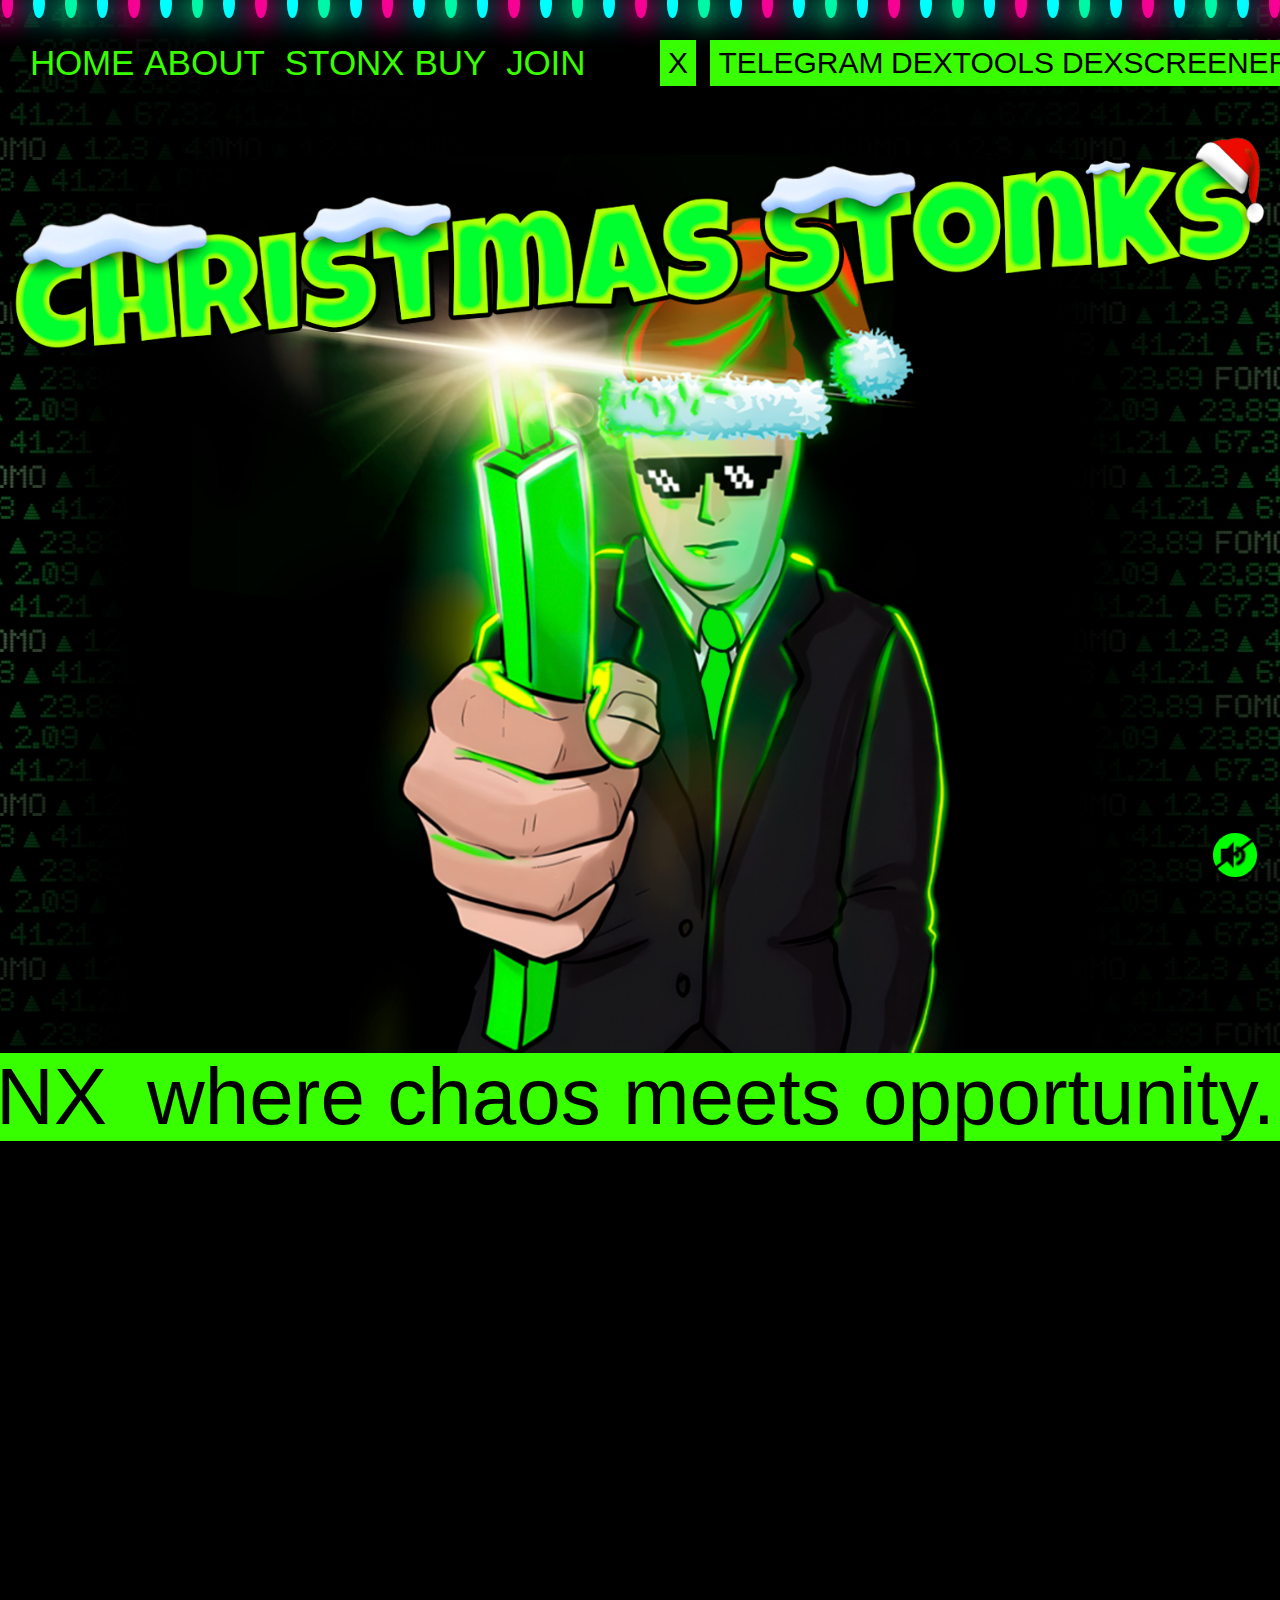
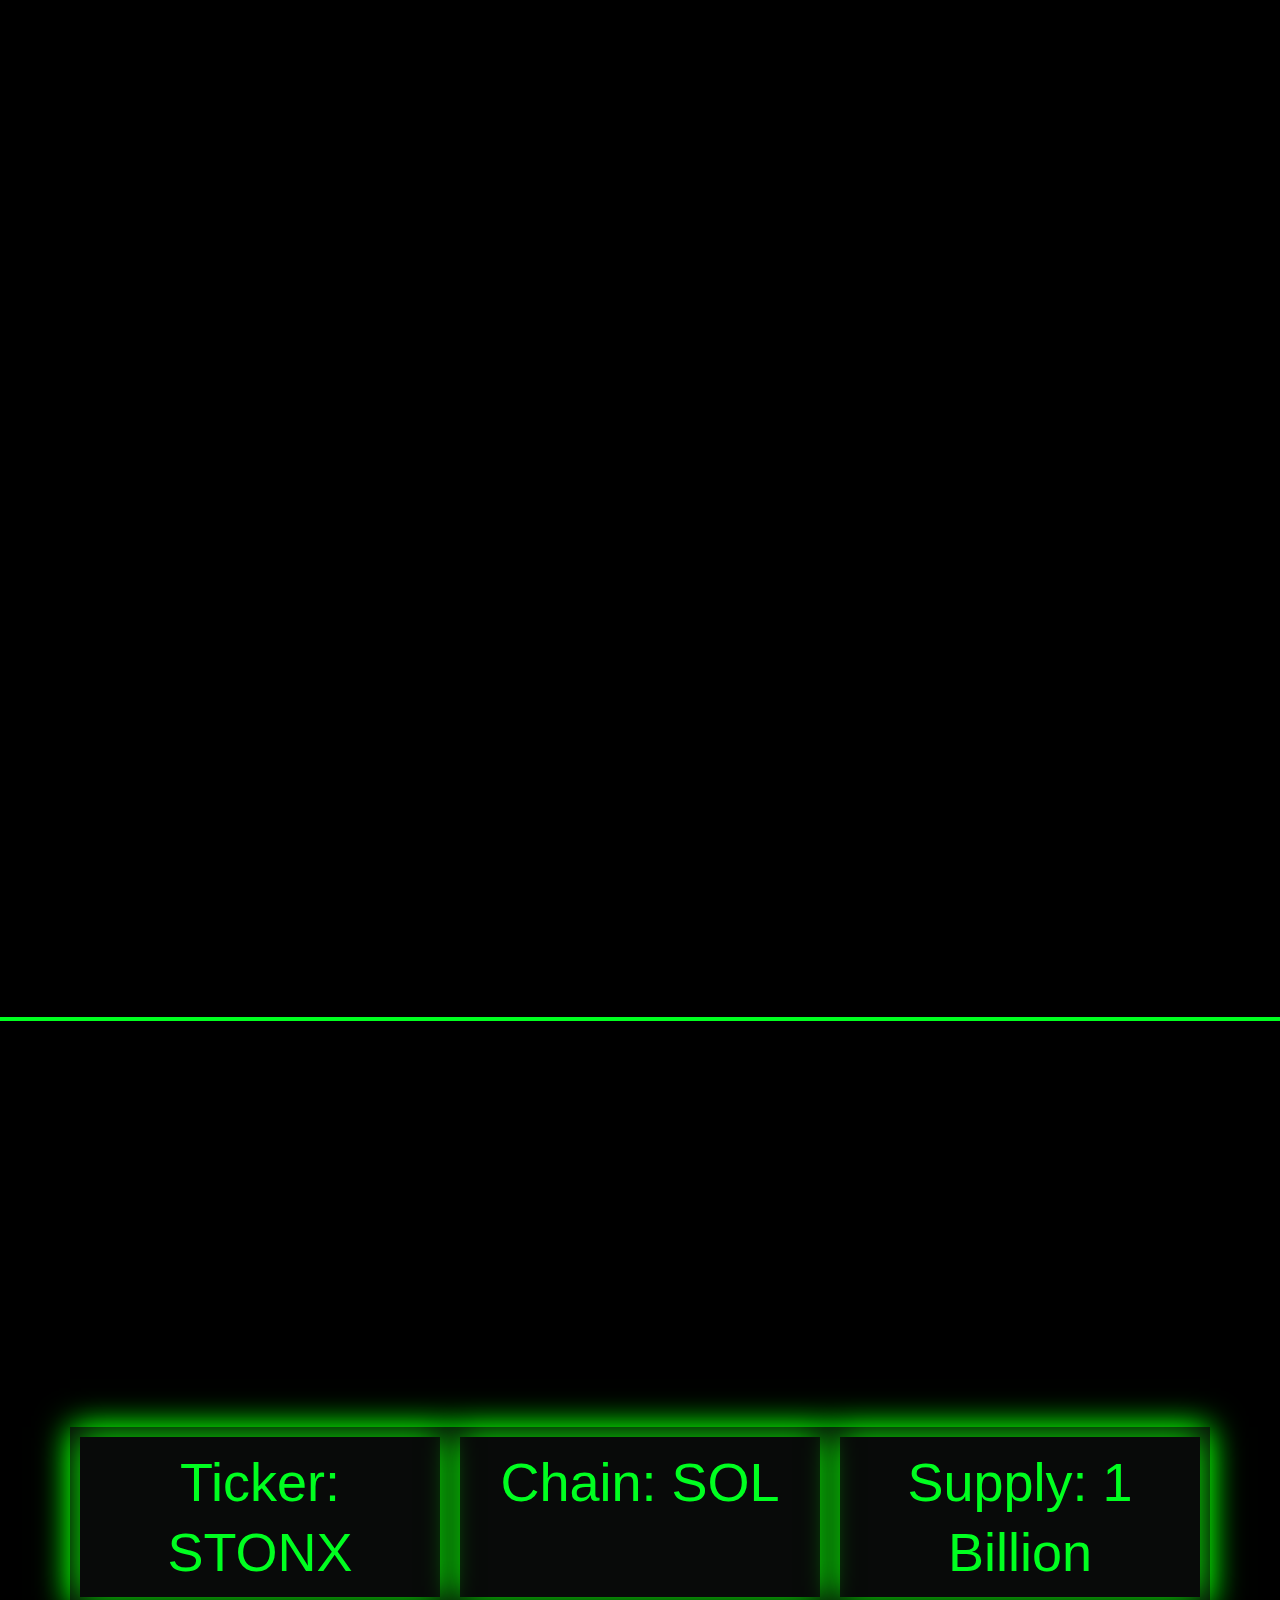
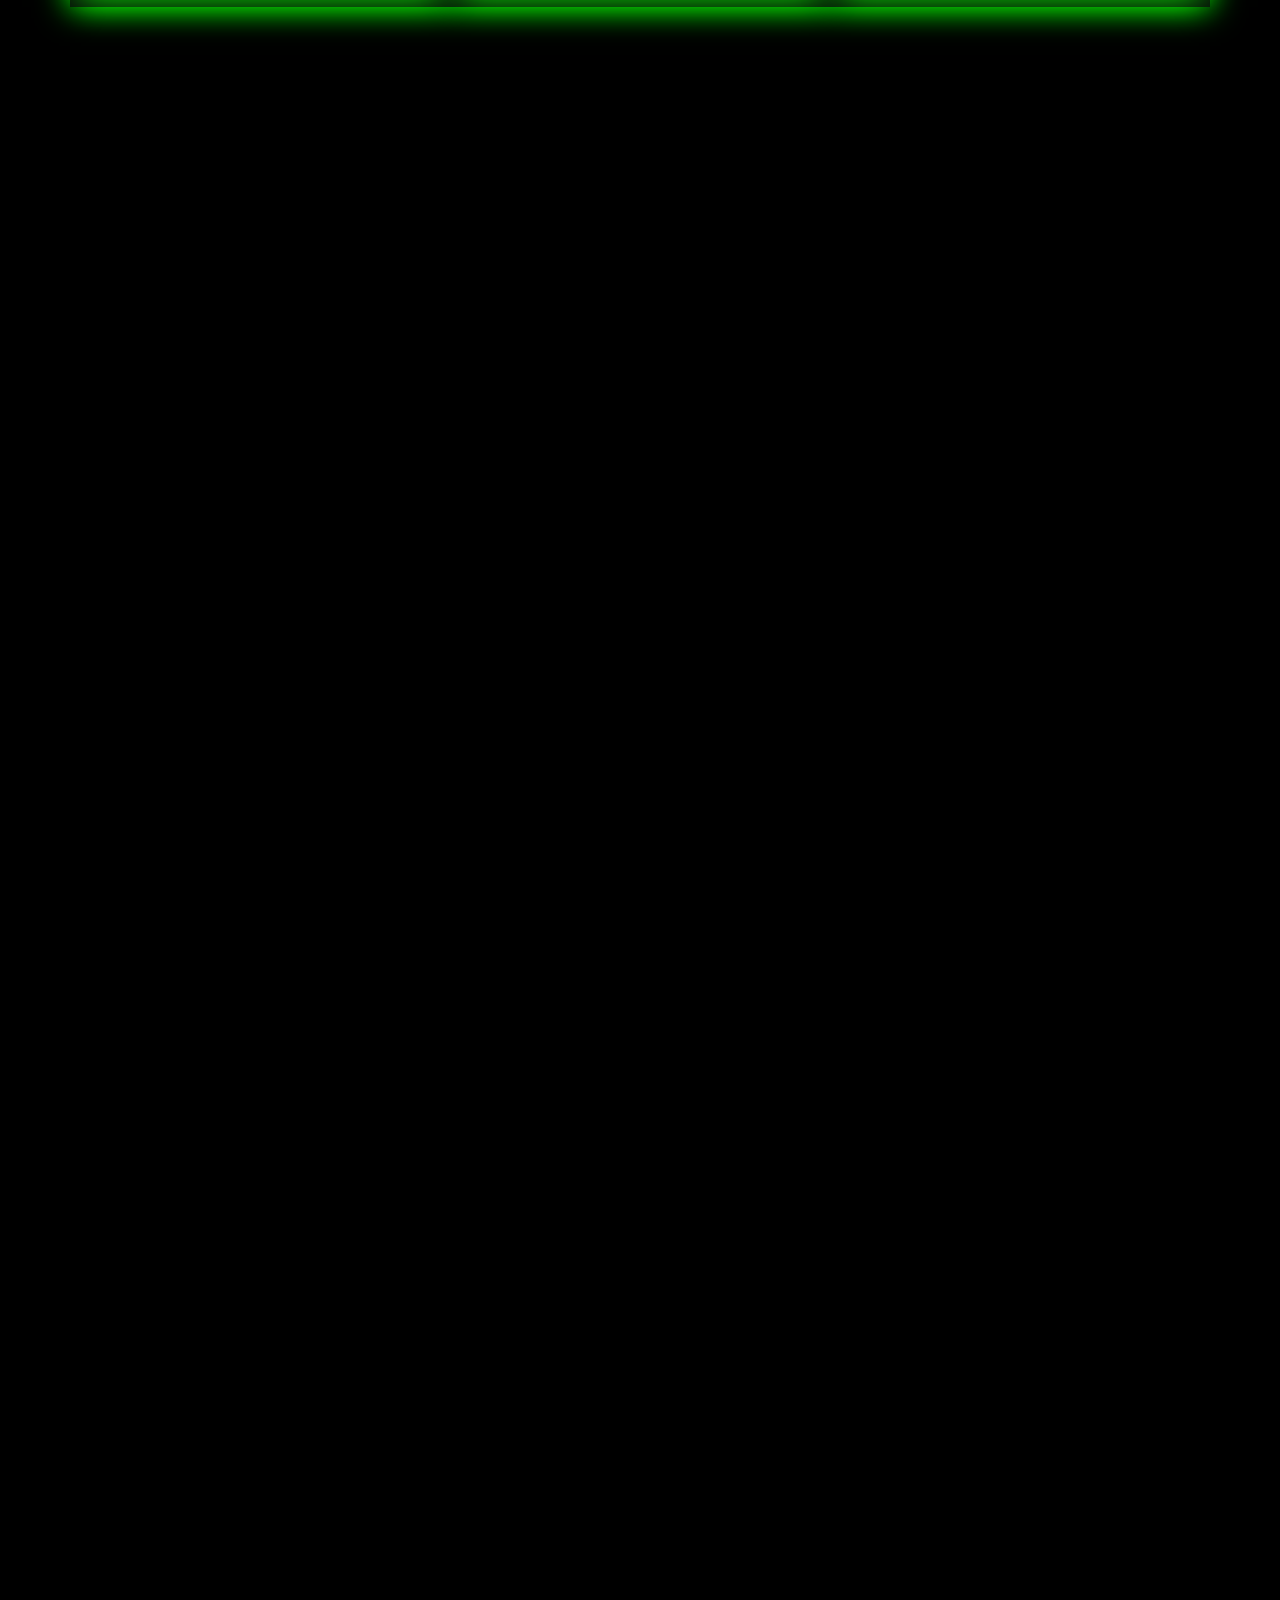
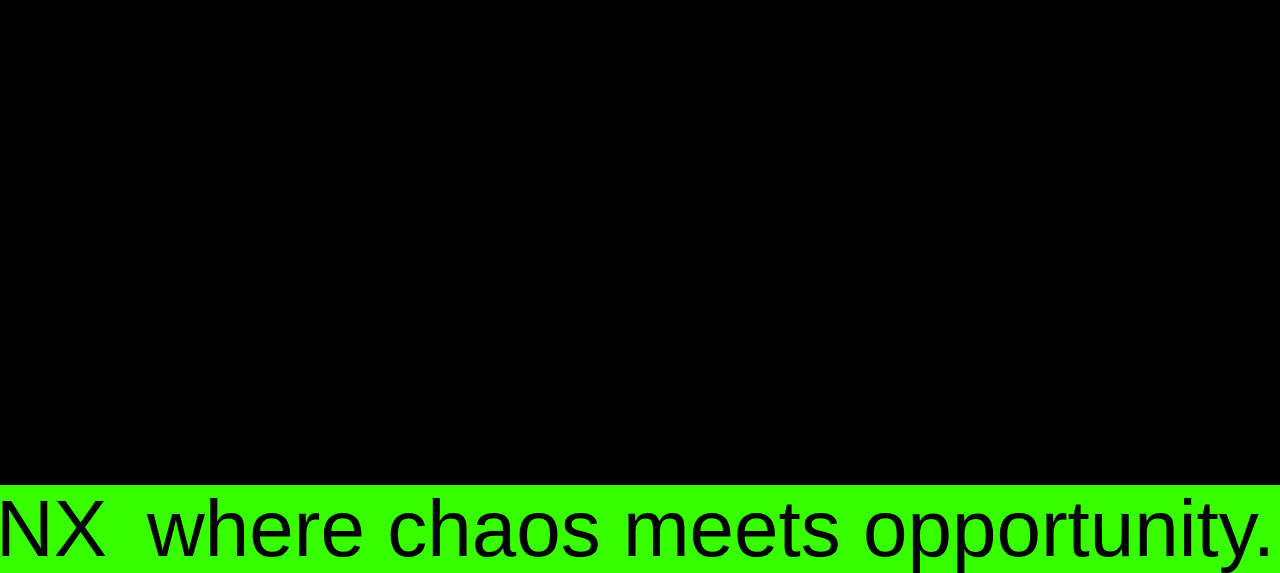
==== commit fa113ca3: "STONX4" ====
--- a/main.html
+++ b/main.html
@@ -6413,9 +6413,9 @@
                                                       class="premium-post-ticker__post-title"
                                                    >
                                                       <a
-                                                         href="http://where%20chaos%20meets%20opportunity.%20Don’t%20just%20watch%20the%20memes,%20be%20part%20of%20the%20legend!"
+                                                         href="http://where%20chaos%20meets%20opportunity.%20Don’t%20just%20watch%20the%20memes,%20be%20part%20of%20the%20legend"
                                                       >
-                                                      STONX
+                                                      $STONX
                                                       </a>
                                                    </div>
                                                 </div>
@@ -6471,9 +6471,9 @@
                                                       class="premium-post-ticker__post-title"
                                                    >
                                                       <a
-                                                         href="http://where%20chaos%20meets%20opportunity.%20Don’t%20just%20watch%20the%20memes,%20be%20part%20of%20the%20legend!"
+                                                         href="http://where%20chaos%20meets%20opportunity.%20Don’t%20just%20watch%20the%20memes,%20be%20part%20of%20the%20legend"
                                                       >
-                                                      $STONX
+                                                      STONX
                                                       </a>
                                                    </div>
                                                 </div>
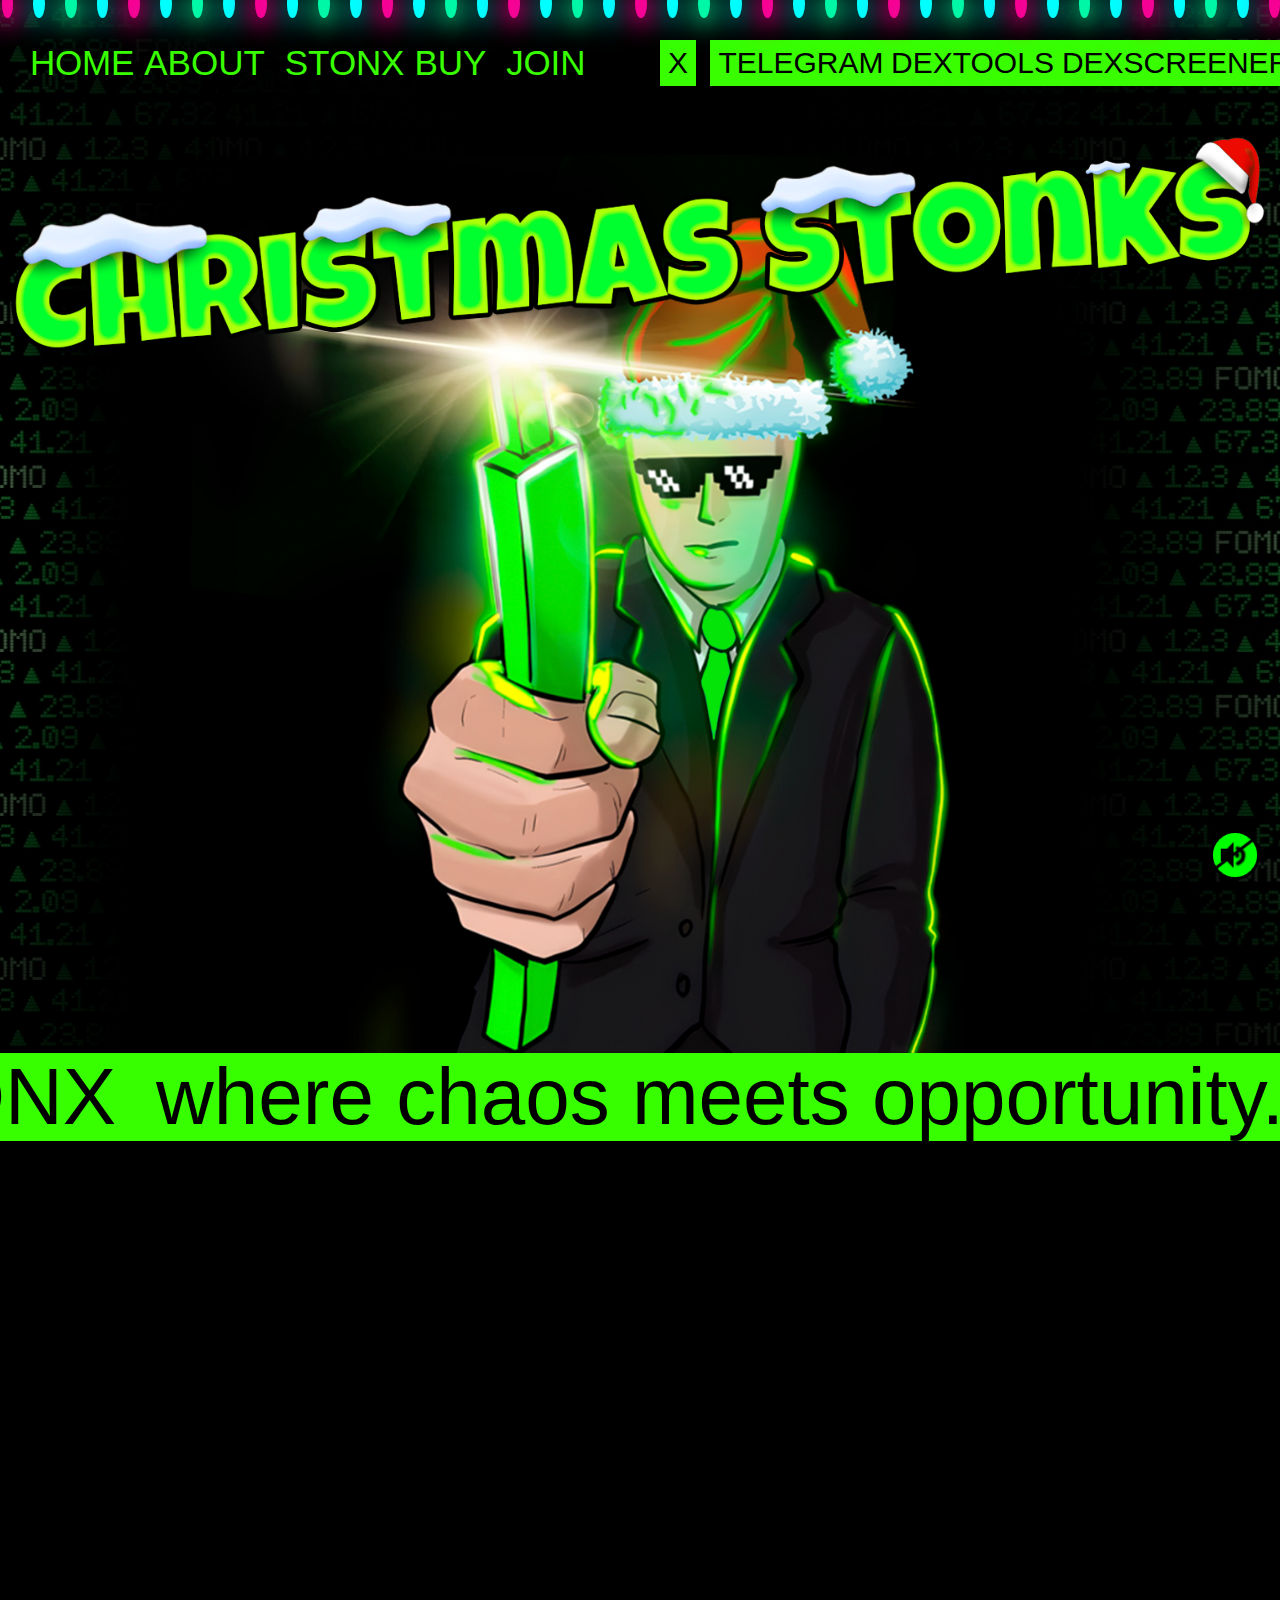
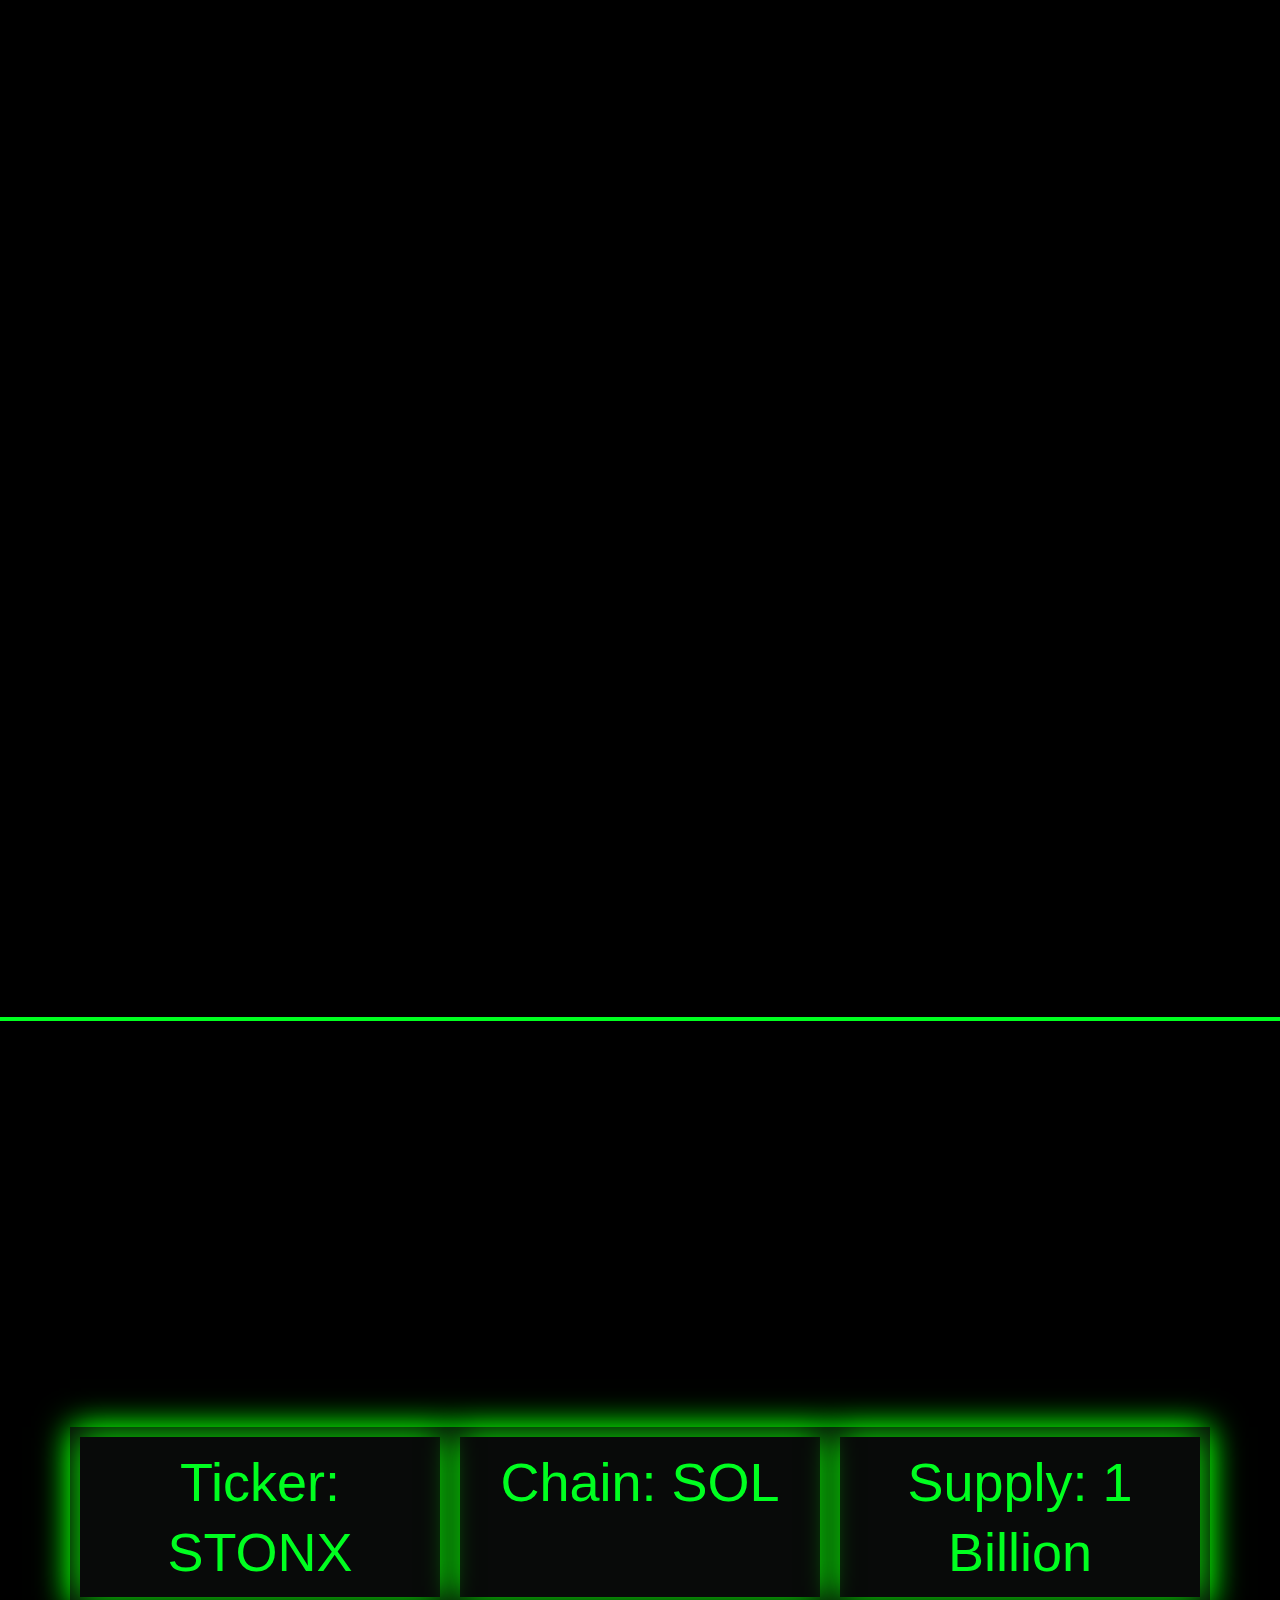
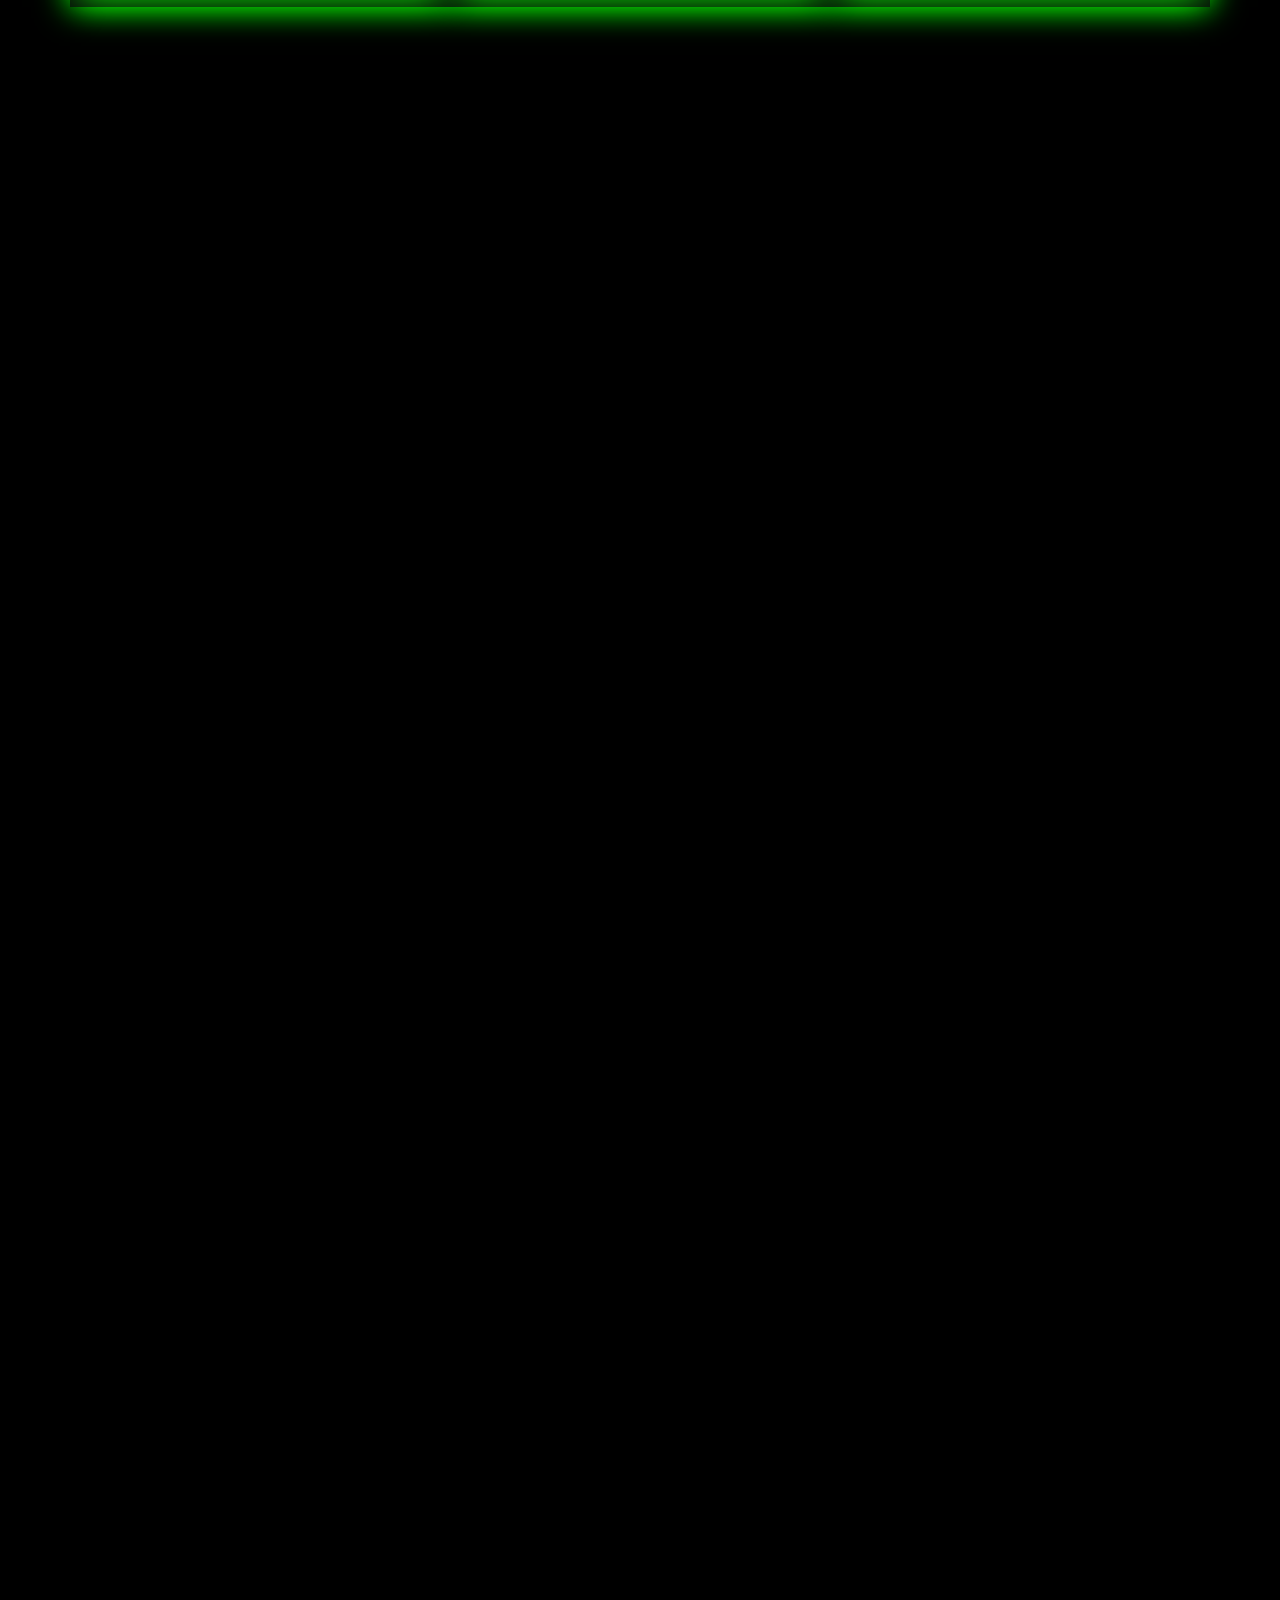
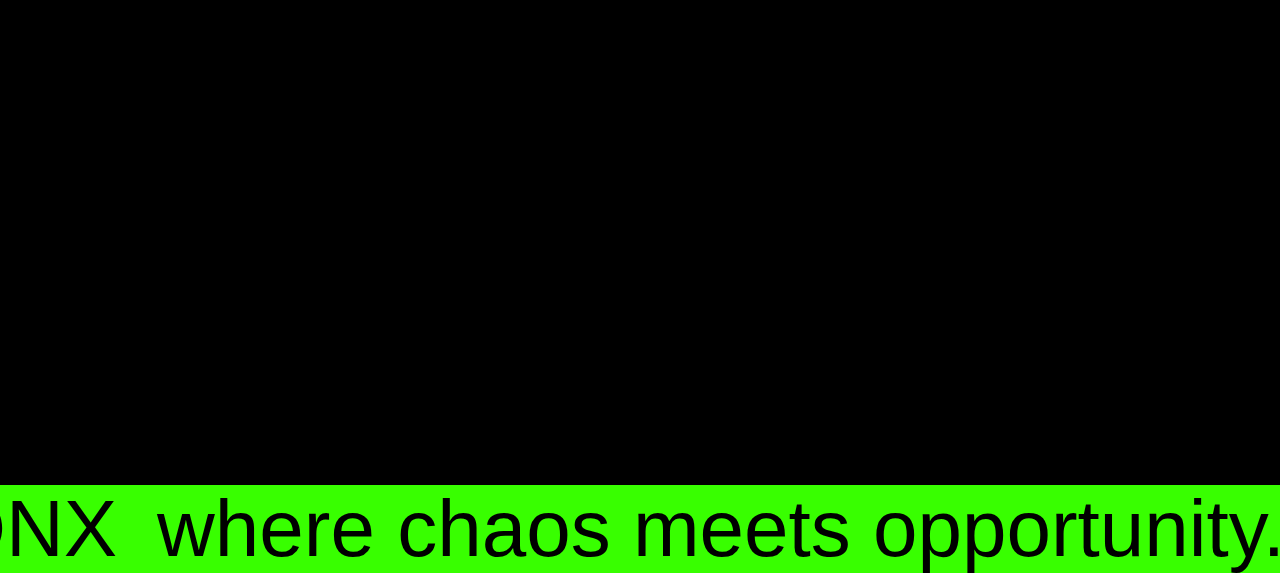
==== commit d4c2d3c8: "STONX5" ====
--- a/main.html
+++ b/main.html
@@ -6222,7 +6222,7 @@
                                              >
                                                 <a
                                                    class="elementor-button elementor-button-link elementor-size-sm"
-                                                   href="https://x.com/XonksSolana"
+                                                   href="https://x.com/StonxSol"
                                                    target="_blank"
                                                 >
                                                    <span
@@ -6251,7 +6251,7 @@
                                              >
                                                 <a
                                                    class="elementor-button elementor-button-link elementor-size-sm"
-                                                   href="https://t.me/XonksSolana"
+                                                   href="https://t.me/StonxSol"
                                                    target="_blank"
                                                 >
                                                    <span
@@ -6280,7 +6280,7 @@
                                              >
                                                 <a
                                                    class="elementor-button elementor-button-link elementor-size-sm"
-                                                   href="https://www.dextools.io/app/en/solana/pair-explorer/GQwSd34HoRsaQ2fAqgeVnH7fgfjAreGs3rv1jX8Ebssd"
+                                                   href="https://www.dextools.io/app/en/solana/pair-explorer/13d5K384EjtXpHrKQ7CrtJ5aEMsnWU7Ni3CUSwmTpump"
                                                 >
                                                    <span
                                                       class="elementor-button-content-wrapper"
@@ -6308,7 +6308,8 @@
                                              >
                                                 <a
                                                    class="elementor-button elementor-button-link elementor-size-sm"
-                                                   href="https://dexscreener.com/solana/1E13CBDKrLSruC5gsjscptSDtgrE6JTUZQmmcrNpump"
+                                                   href="https://dexscreener.com/solana/13d5K384EjtXpHrKQ7CrtJ5aEMsnWU7Ni3CUSwmTpump
+                                                   "
                                                 >
                                                    <span
                                                       class="elementor-button-content-wrapper"
@@ -7322,7 +7323,7 @@
                                              >
                                                 <a
                                                    class="elementor-button elementor-button-link elementor-size-sm"
-                                                   href="https://x.com/XonksSolana"
+                                                   href="hhttps://x.com/StonxSol"
                                                    target="_blank"
                                                 >
                                                    <span
@@ -7351,7 +7352,7 @@
                                              >
                                                 <a
                                                    class="elementor-button elementor-button-link elementor-size-sm"
-                                                   href="https://t.me/XonksSolana"
+                                                   href="https://t.me/StonxSol"
                                                    target="_blank"
                                                 >
                                                    <span
@@ -7380,7 +7381,7 @@
                                              >
                                                 <a
                                                    class="elementor-button elementor-button-link elementor-size-sm"
-                                                   href="https://www.dextools.io/app/en/solana/pair-explorer/GQwSd34HoRsaQ2fAqgeVnH7fgfjAreGs3rv1jX8Ebssd"
+                                                   href="https://www.dextools.io/app/en/solana/pair-explorer/13d5K384EjtXpHrKQ7CrtJ5aEMsnWU7Ni3CUSwmTpump"
                                                 >
                                                    <span
                                                       class="elementor-button-content-wrapper"
@@ -7408,7 +7409,8 @@
                                              >
                                                 <a
                                                    class="elementor-button elementor-button-link elementor-size-sm"
-                                                   href="https://dexscreener.com/solana/1E13CBDKrLSruC5gsjscptSDtgrE6JTUZQmmcrNpump"
+                                                   href="https://dexscreener.com/solana/13d5K384EjtXpHrKQ7CrtJ5aEMsnWU7Ni3CUSwmTpump
+                                                   "
                                                 >
                                                    <span
                                                       class="elementor-button-content-wrapper"
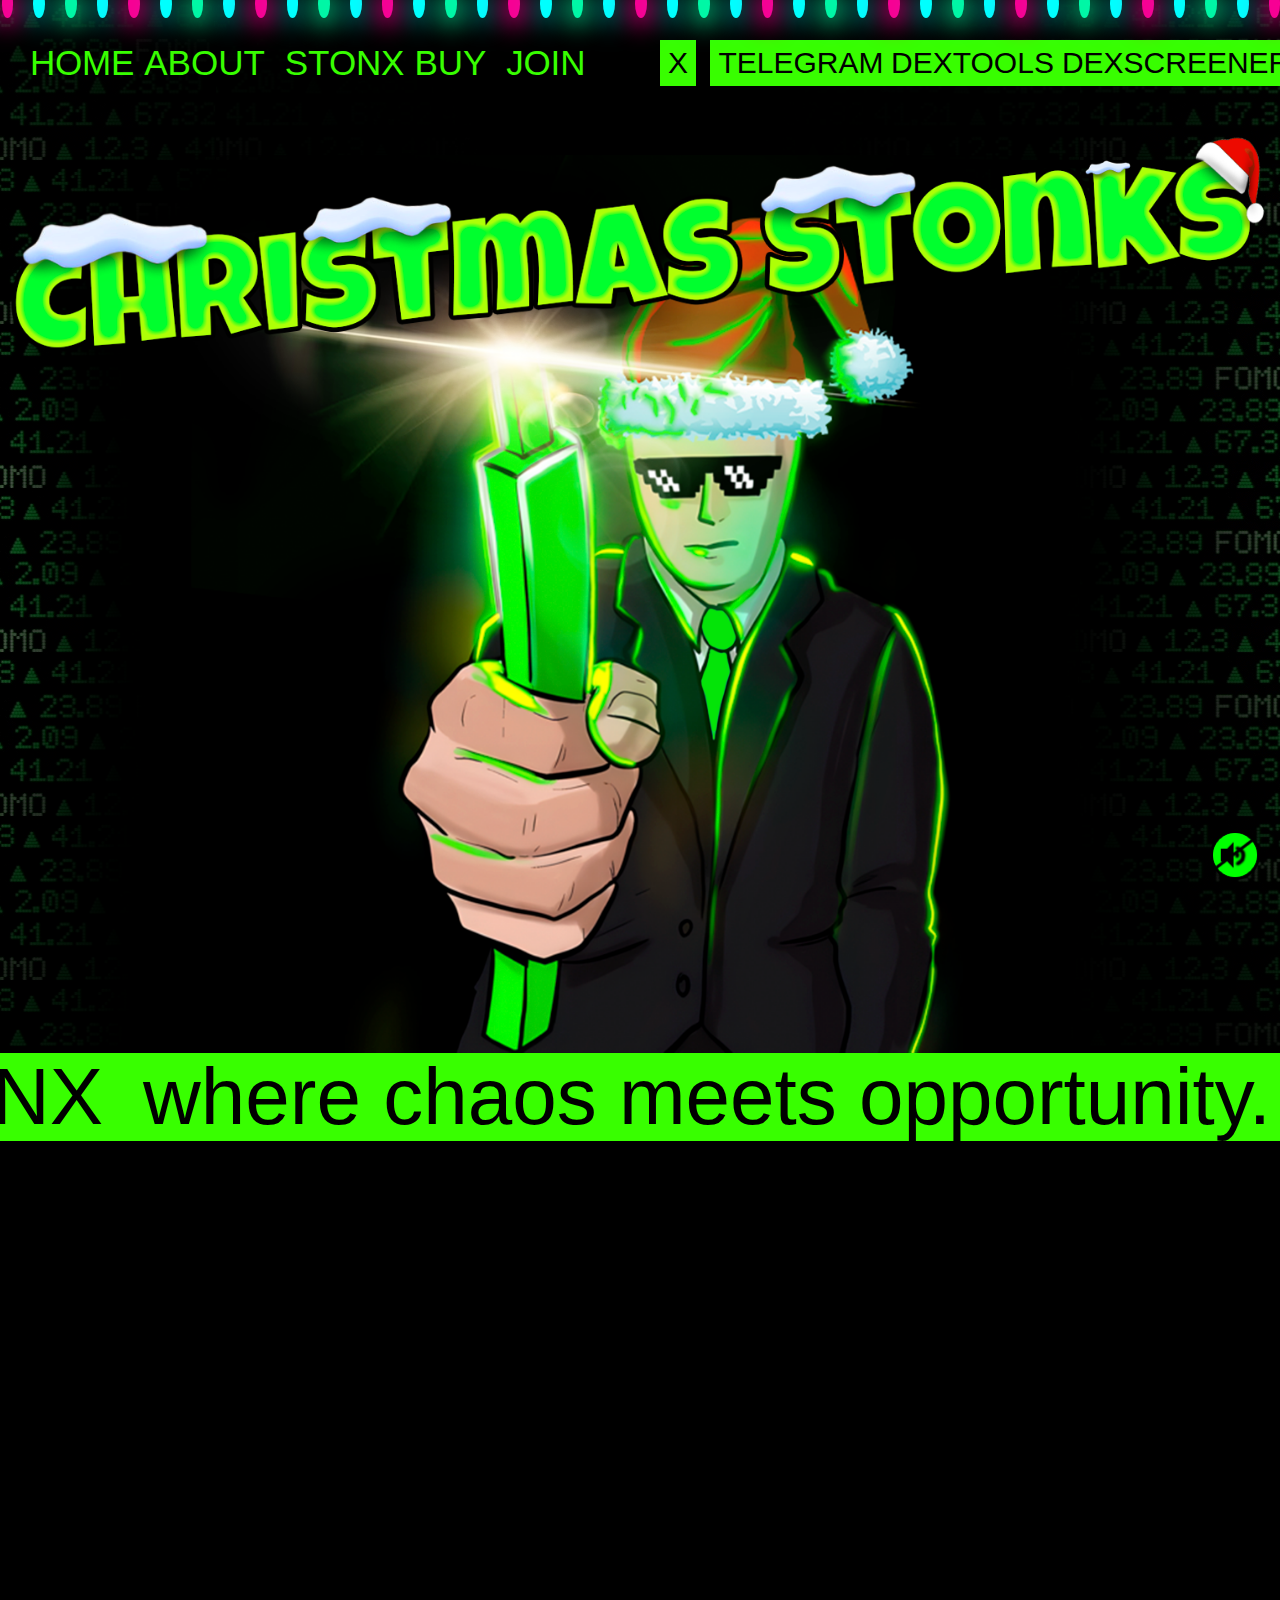
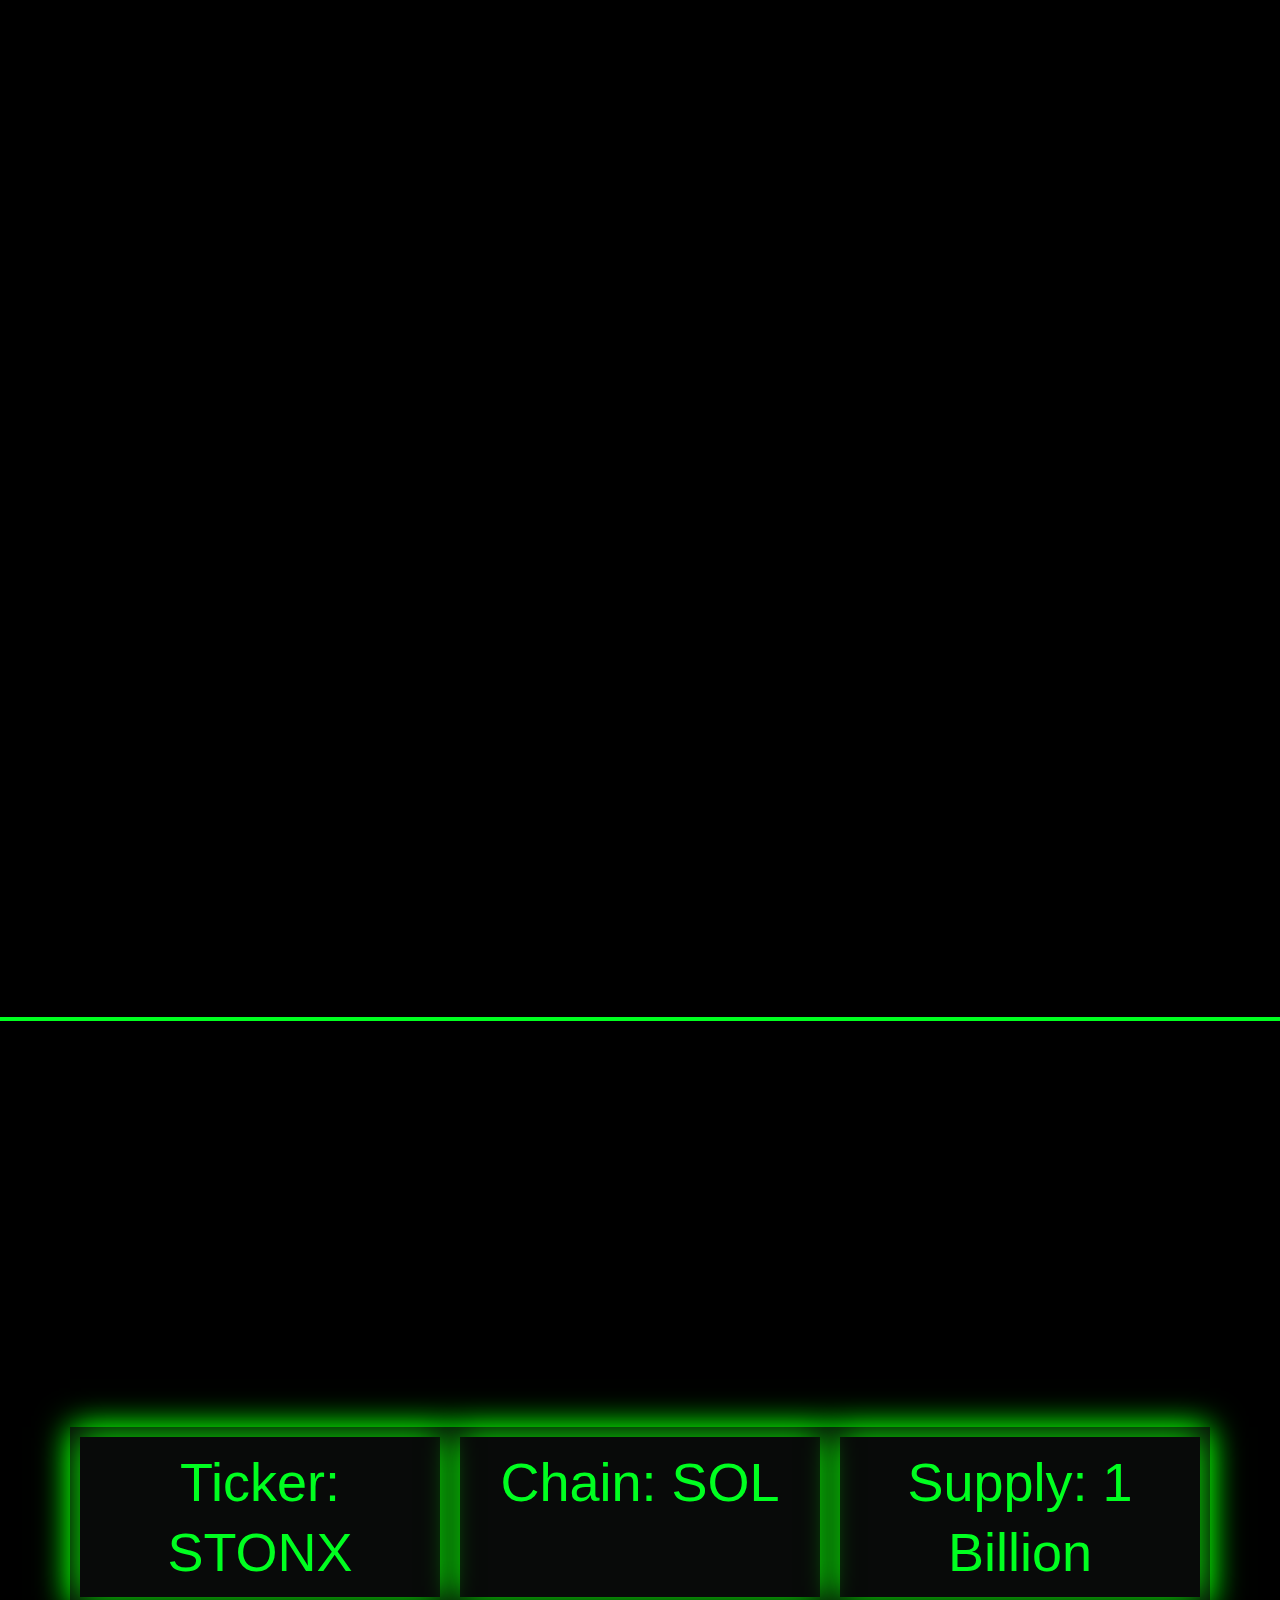
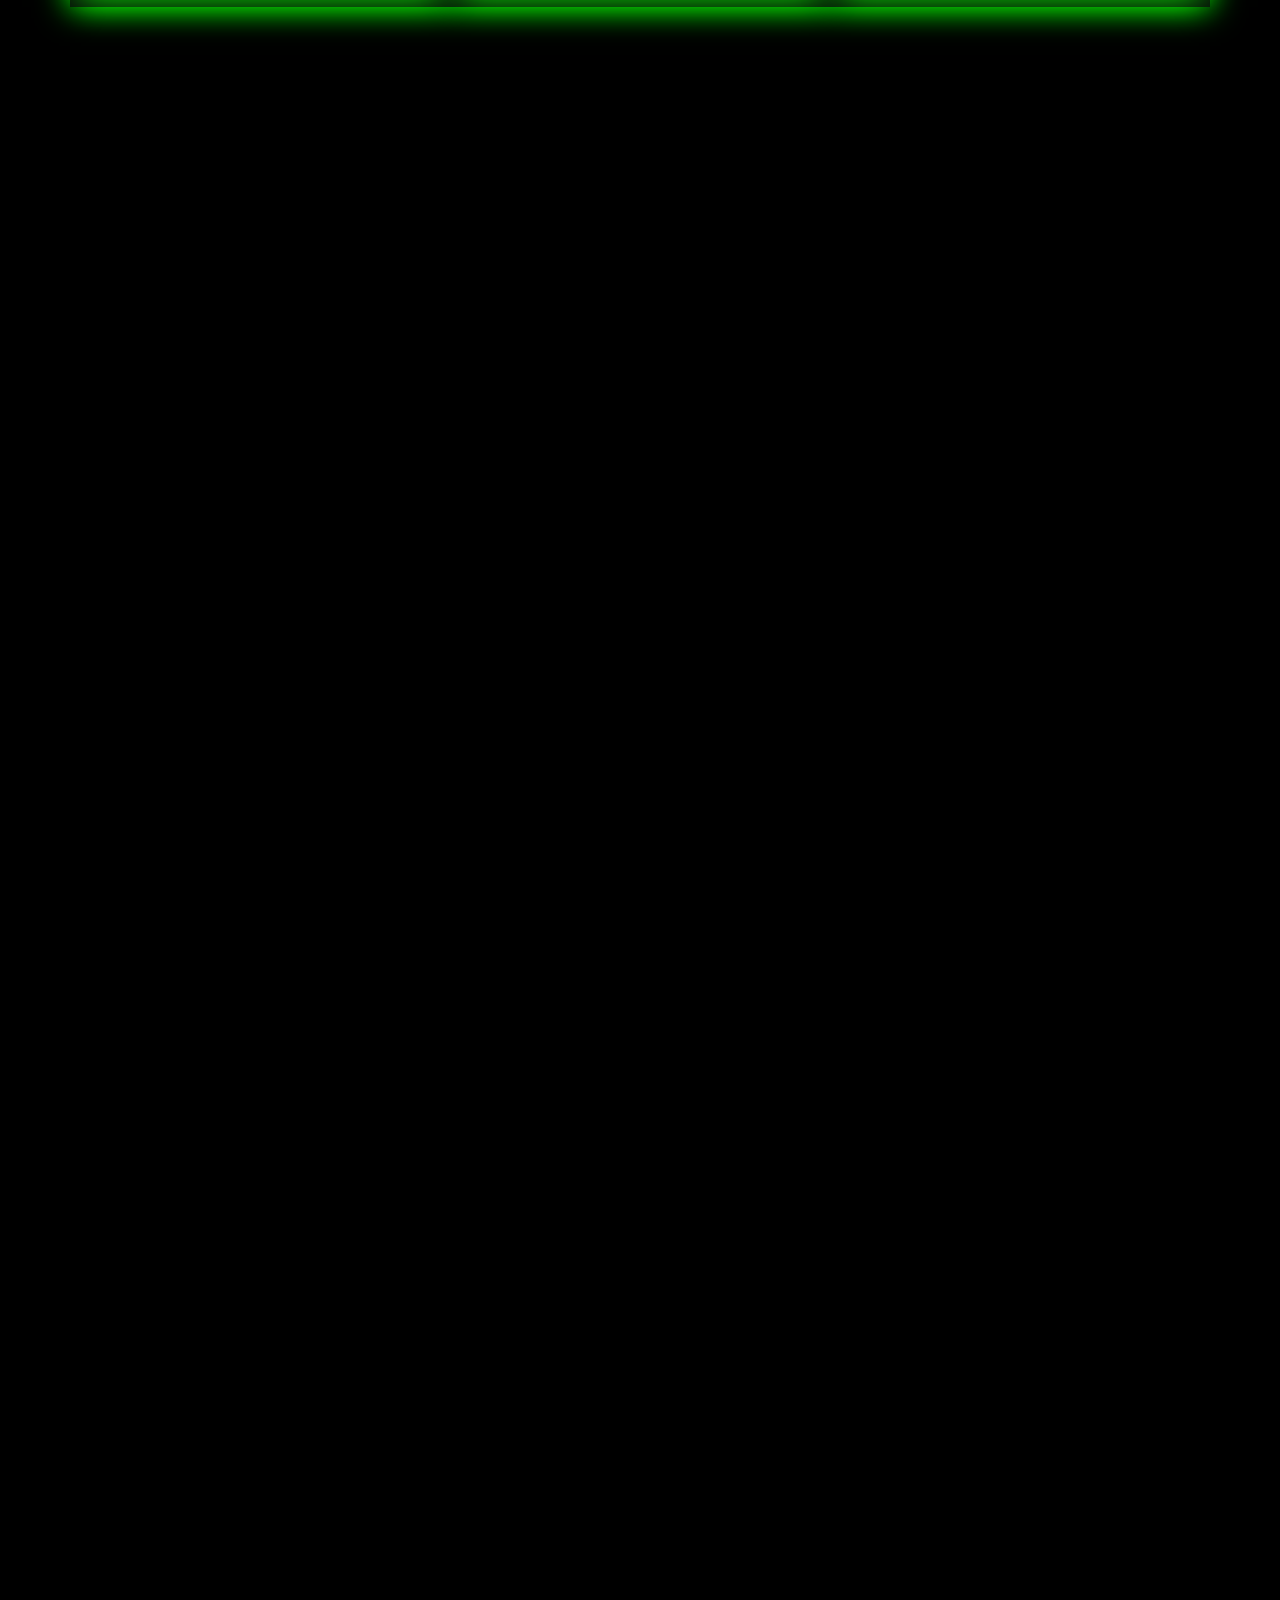
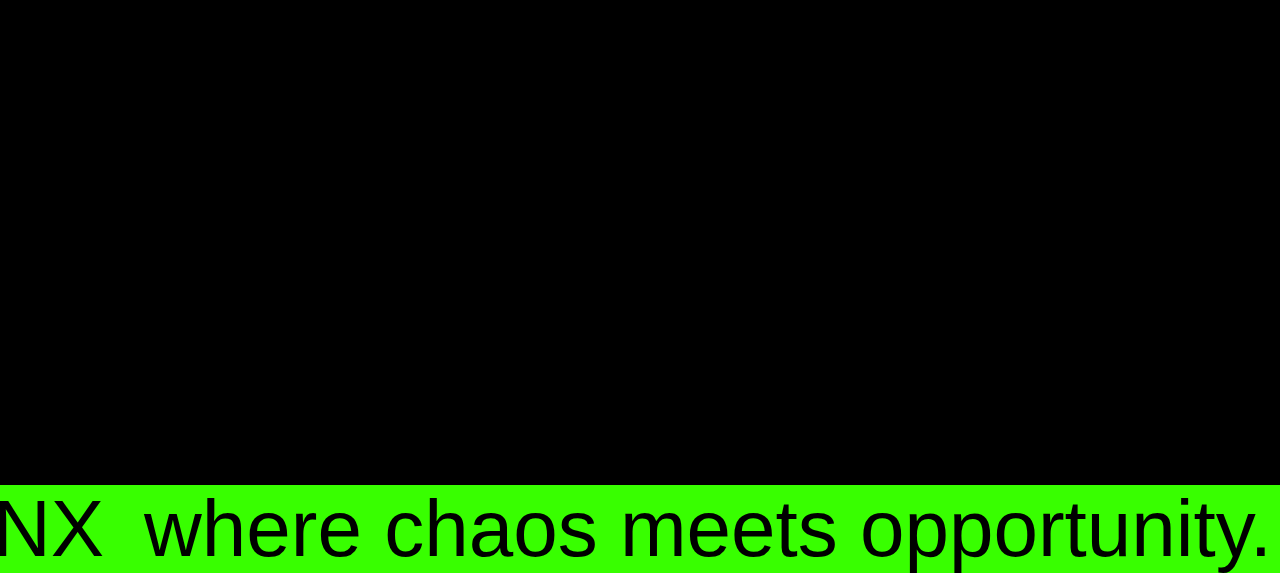
==== commit 95de7140: "STONX6" ====
--- a/main.html
+++ b/main.html
@@ -6414,7 +6414,7 @@
                                                       class="premium-post-ticker__post-title"
                                                    >
                                                       <a
-                                                         href="http://where%20chaos%20meets%20opportunity.%20Don’t%20just%20watch%20the%20memes,%20be%20part%20of%20the%20legend"
+                                                         href="http://where%20chaos%20meets%20opportunity.%20Don’t%20just%20watch%20the%20memes,%20be%20part%20of%20the%20legend!"
                                                       >
                                                       $STONX
                                                       </a>
@@ -6472,7 +6472,7 @@
                                                       class="premium-post-ticker__post-title"
                                                    >
                                                       <a
-                                                         href="http://where%20chaos%20meets%20opportunity.%20Don’t%20just%20watch%20the%20memes,%20be%20part%20of%20the%20legend"
+                                                         href="http://where%20chaos%20meets%20opportunity.%20Don’t%20just%20watch%20the%20memes,%20be%20part%20of%20the%20legend%20"
                                                       >
                                                       STONX
                                                       </a>
@@ -7473,7 +7473,7 @@
                                                       class="premium-post-ticker__post-title"
                                                    >
                                                       <a
-                                                         href="http://where%20chaos%20meets%20opportunity.%20Don’t%20just%20watch%20the%20memes,%20be%20part%20of%20the%20legend!"
+                                                         href="http://where%20chaos%20meets%20opportunity.%20Don’t%20just%20watch%20the%20memes,%20be%20part%20of%20the%20legend"
                                                       >
                                                       $STONX
                                                       </a>
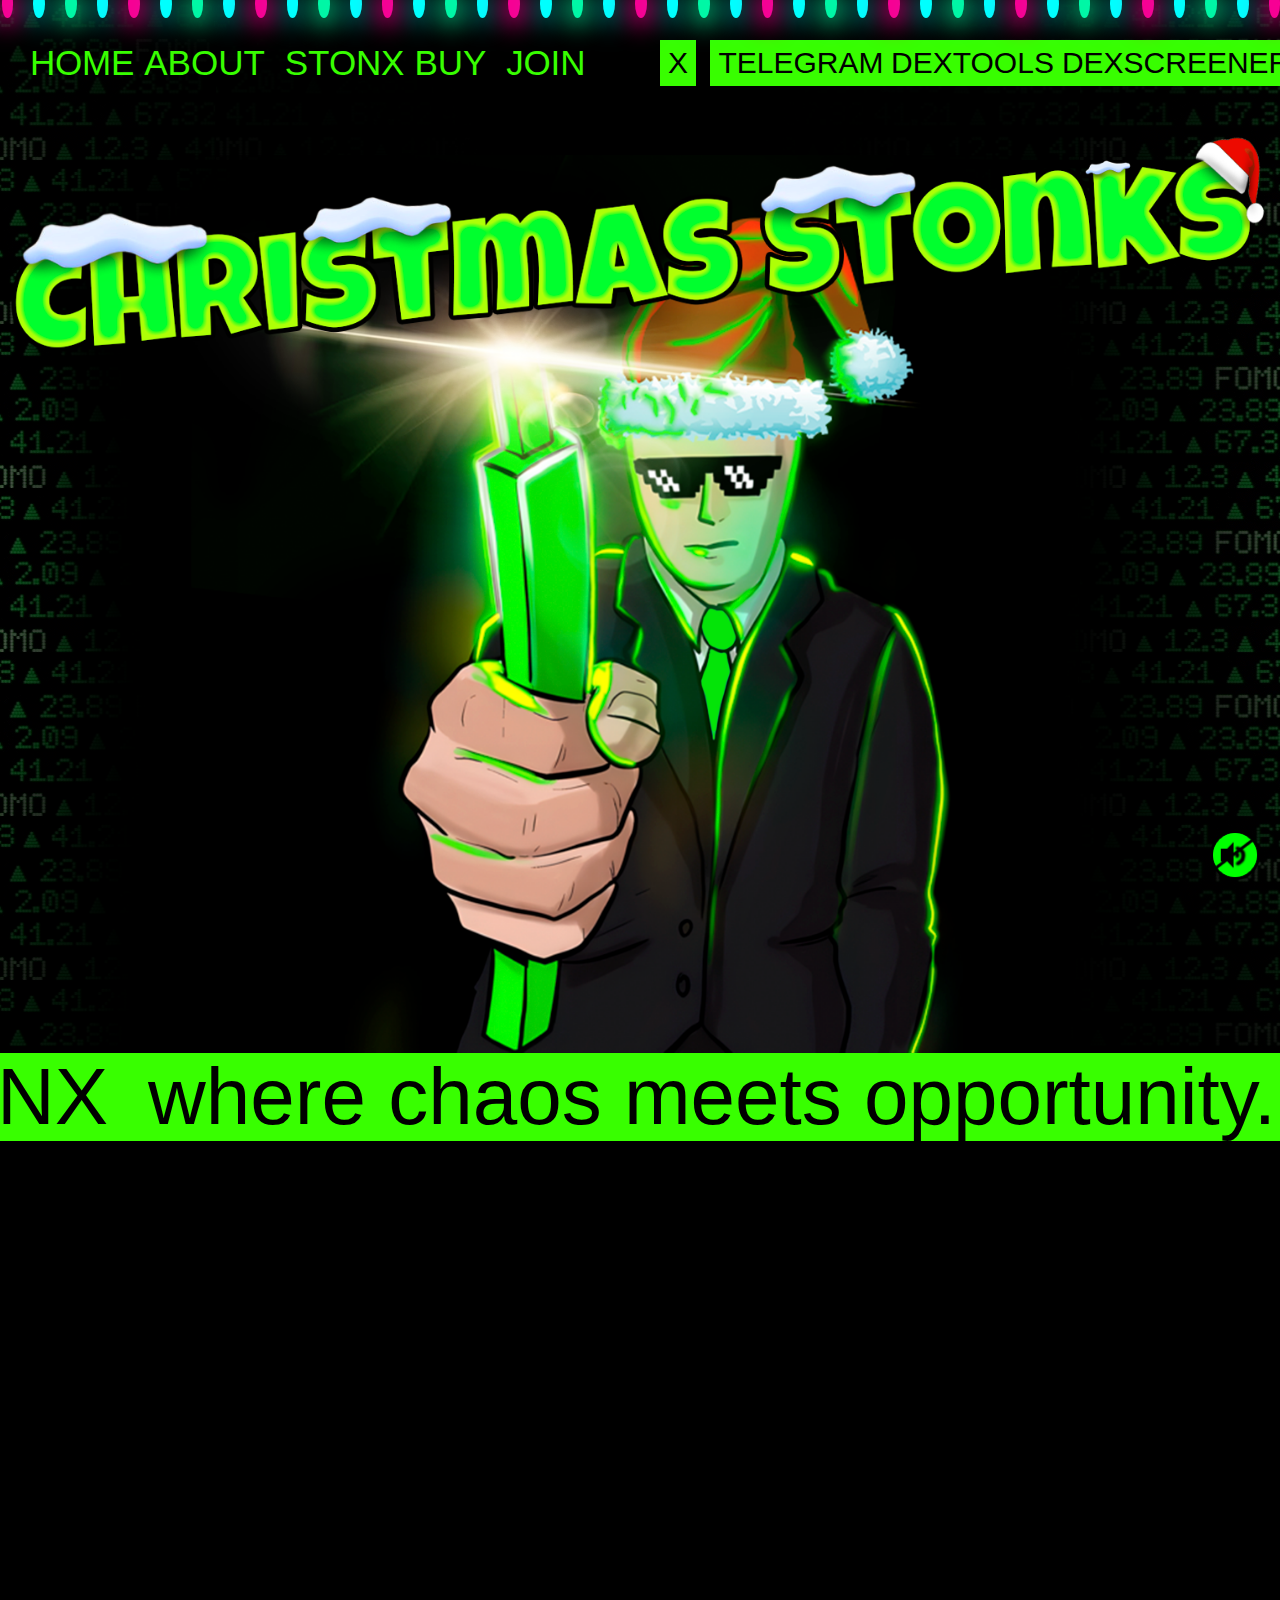
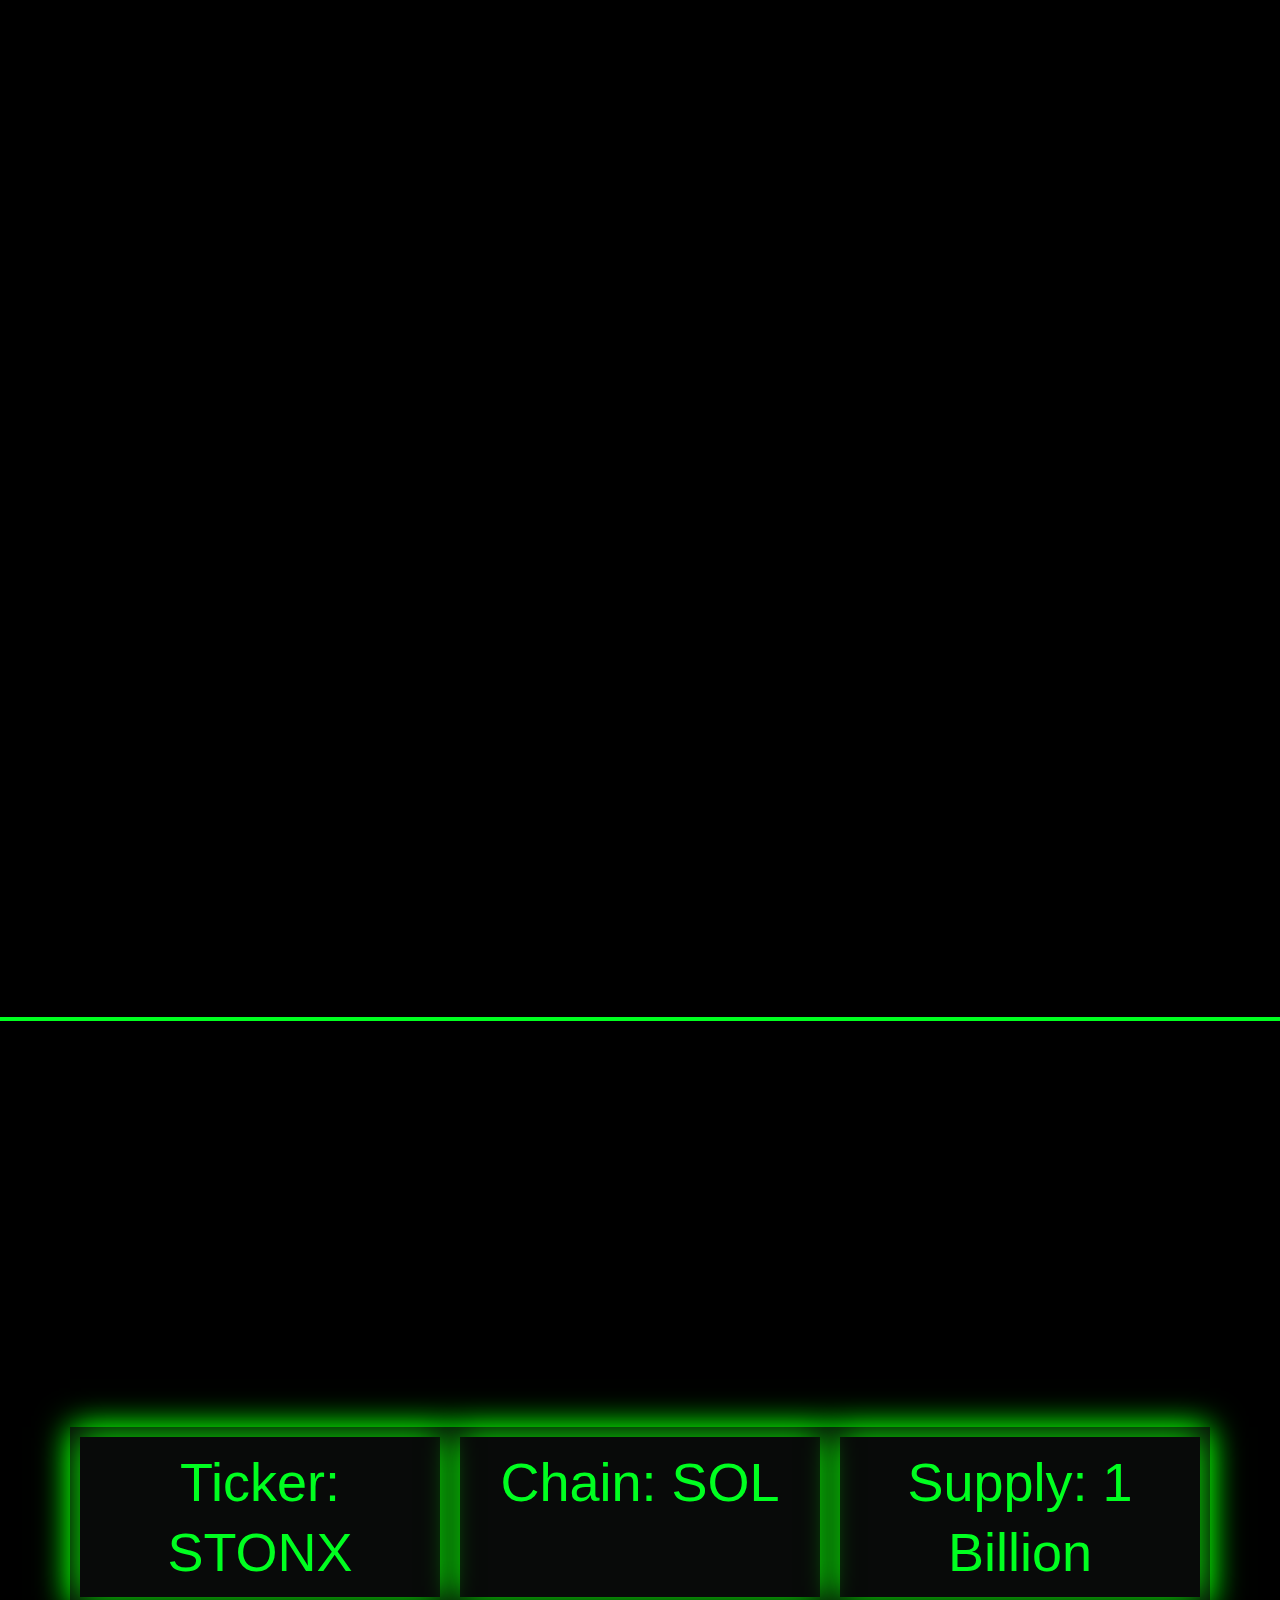
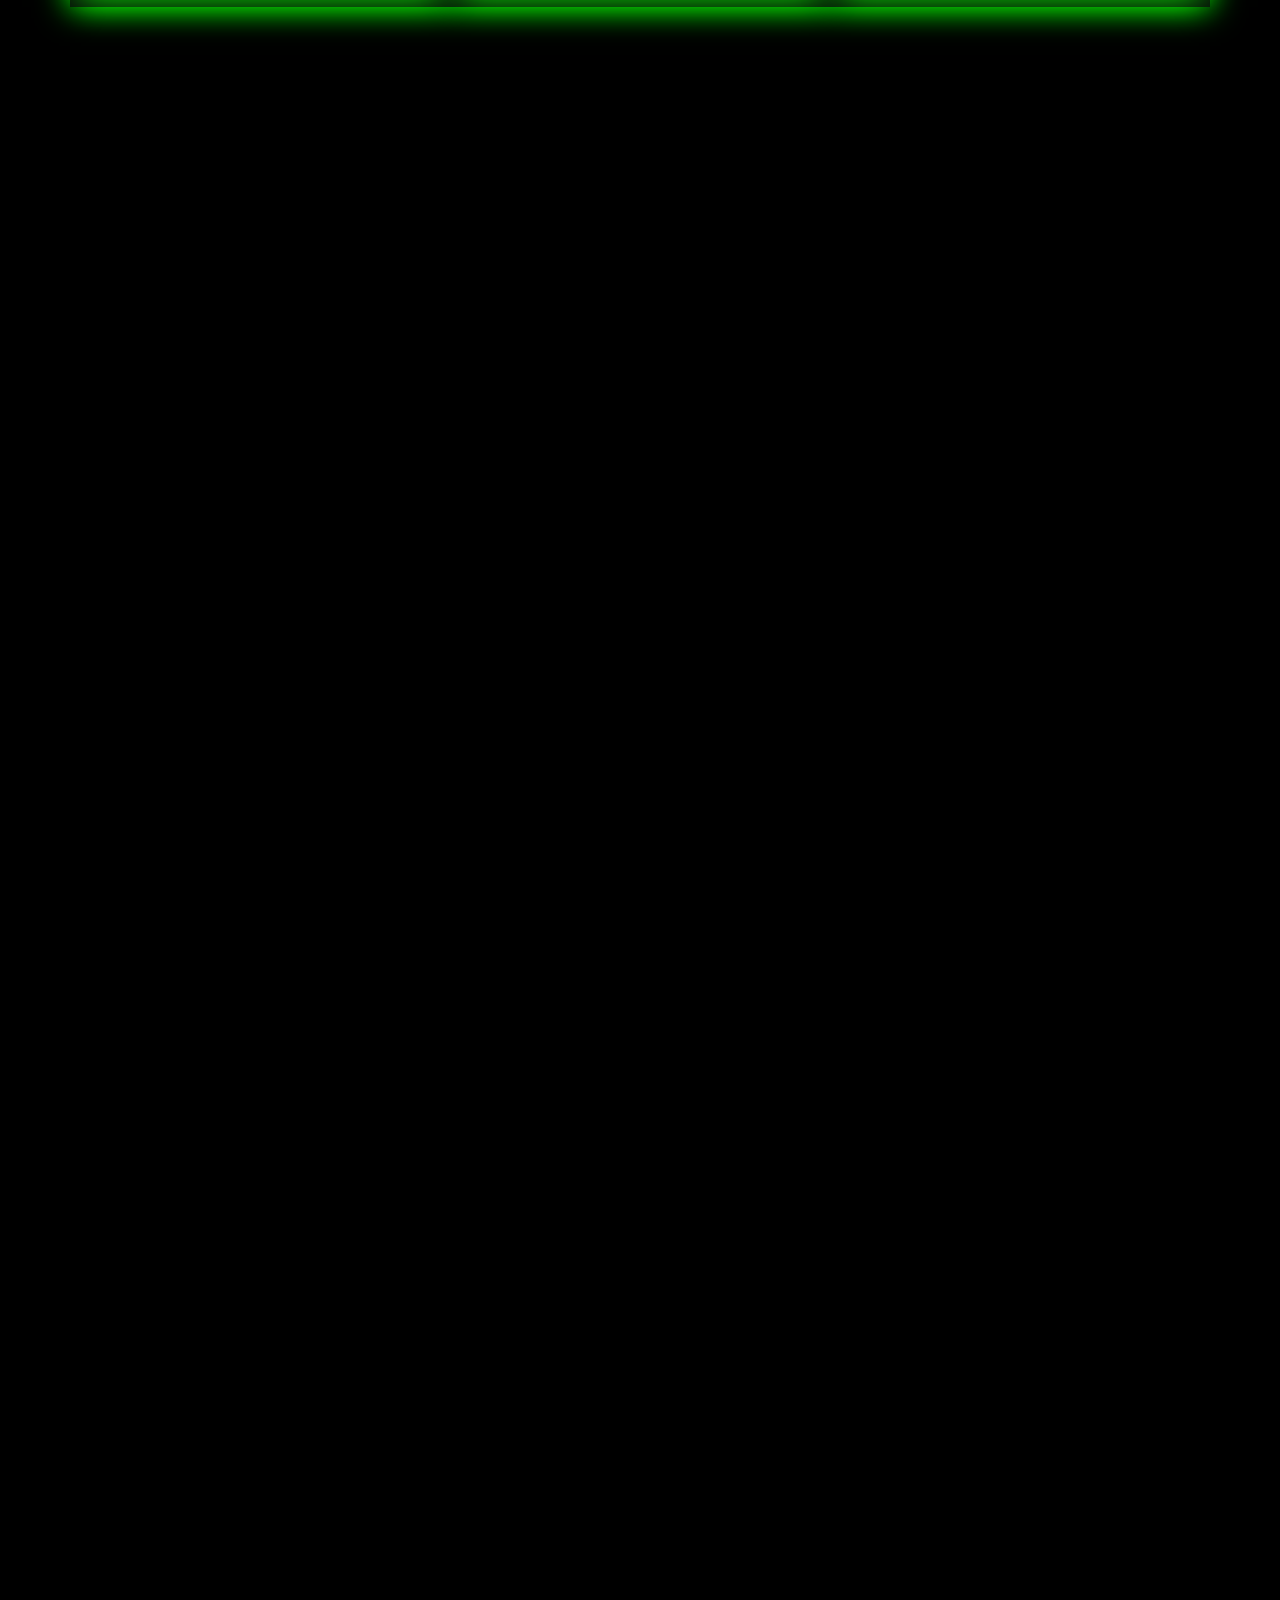
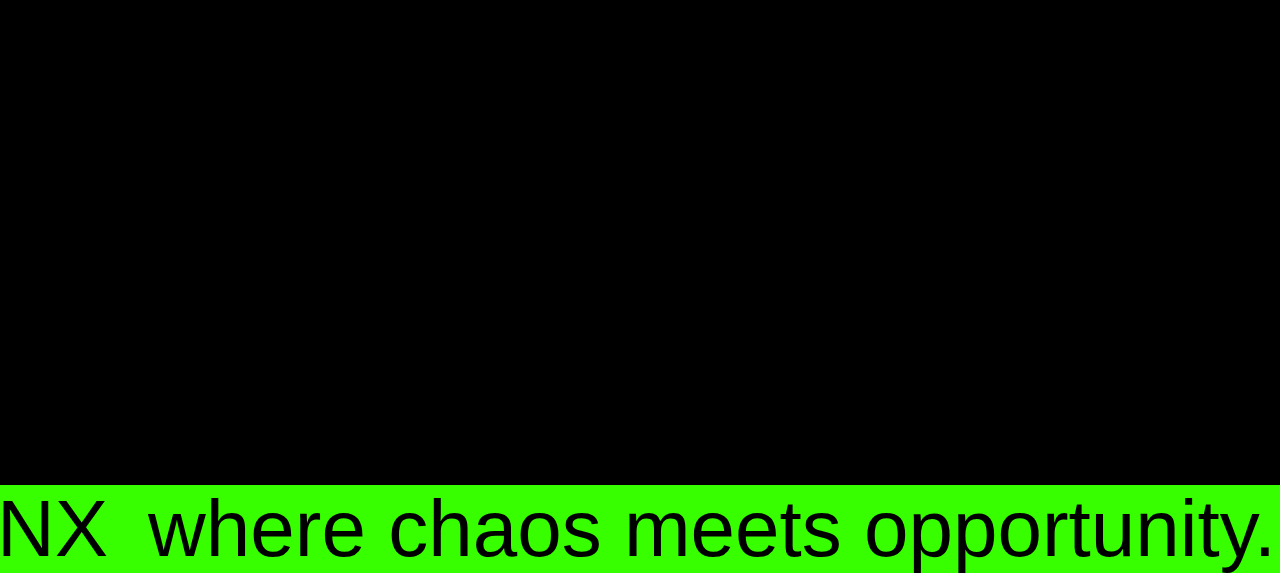
==== commit 450c7b15: "STONX7" ====
--- a/main.html
+++ b/main.html
@@ -6414,7 +6414,7 @@
                                                       class="premium-post-ticker__post-title"
                                                    >
                                                       <a
-                                                         href="http://where%20chaos%20meets%20opportunity.%20Don’t%20just%20watch%20the%20memes,%20be%20part%20of%20the%20legend!"
+                                                         href="http://where%20chaos%20meets%20opportunity.%20Don’t%20just%20watch%20the%20memes,%20be%20part%20of%20the%20legend"
                                                       >
                                                       $STONX
                                                       </a>
@@ -6488,7 +6488,7 @@
                                                          where chaos meets
                                                          opportunity. Don’t just
                                                          watch the memes, be
-                                                         part of the legend!
+                                                         part of the legend
                                                       </a>
                                                    </div>
                                                 </div>
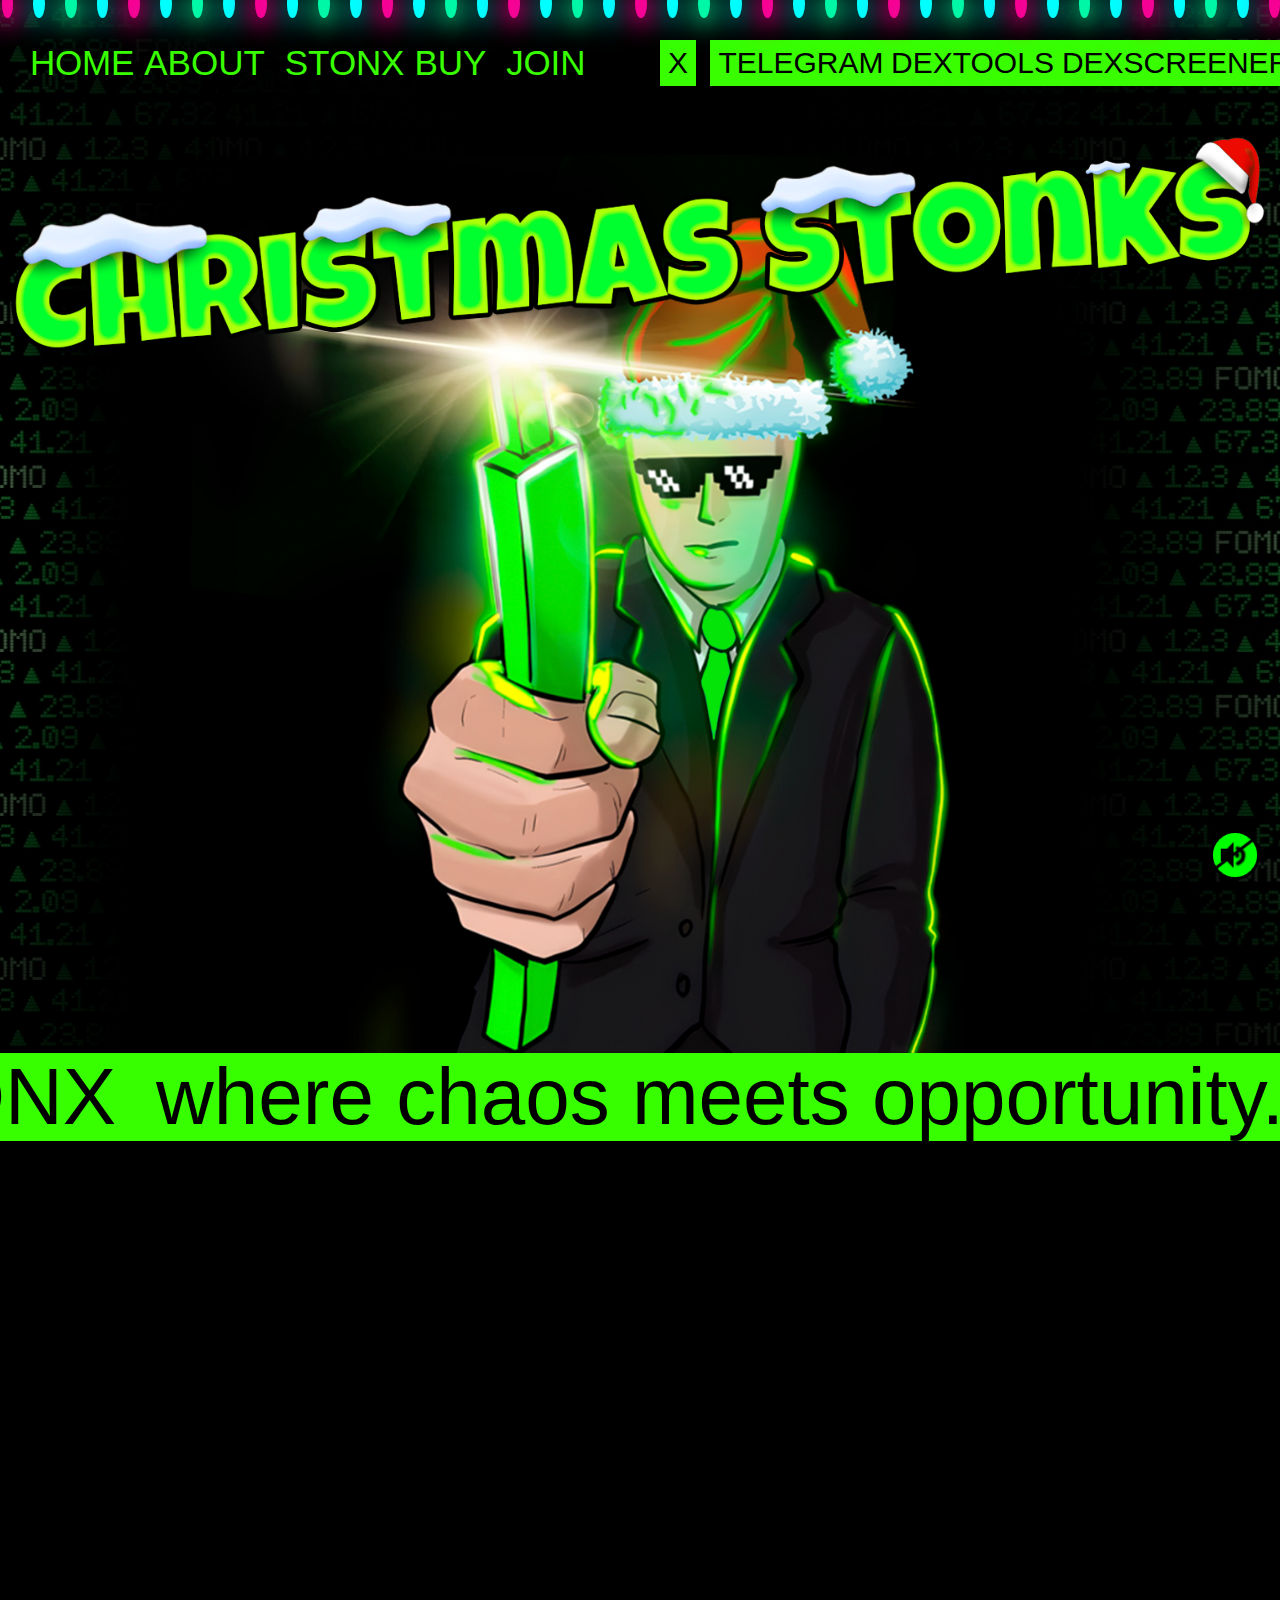
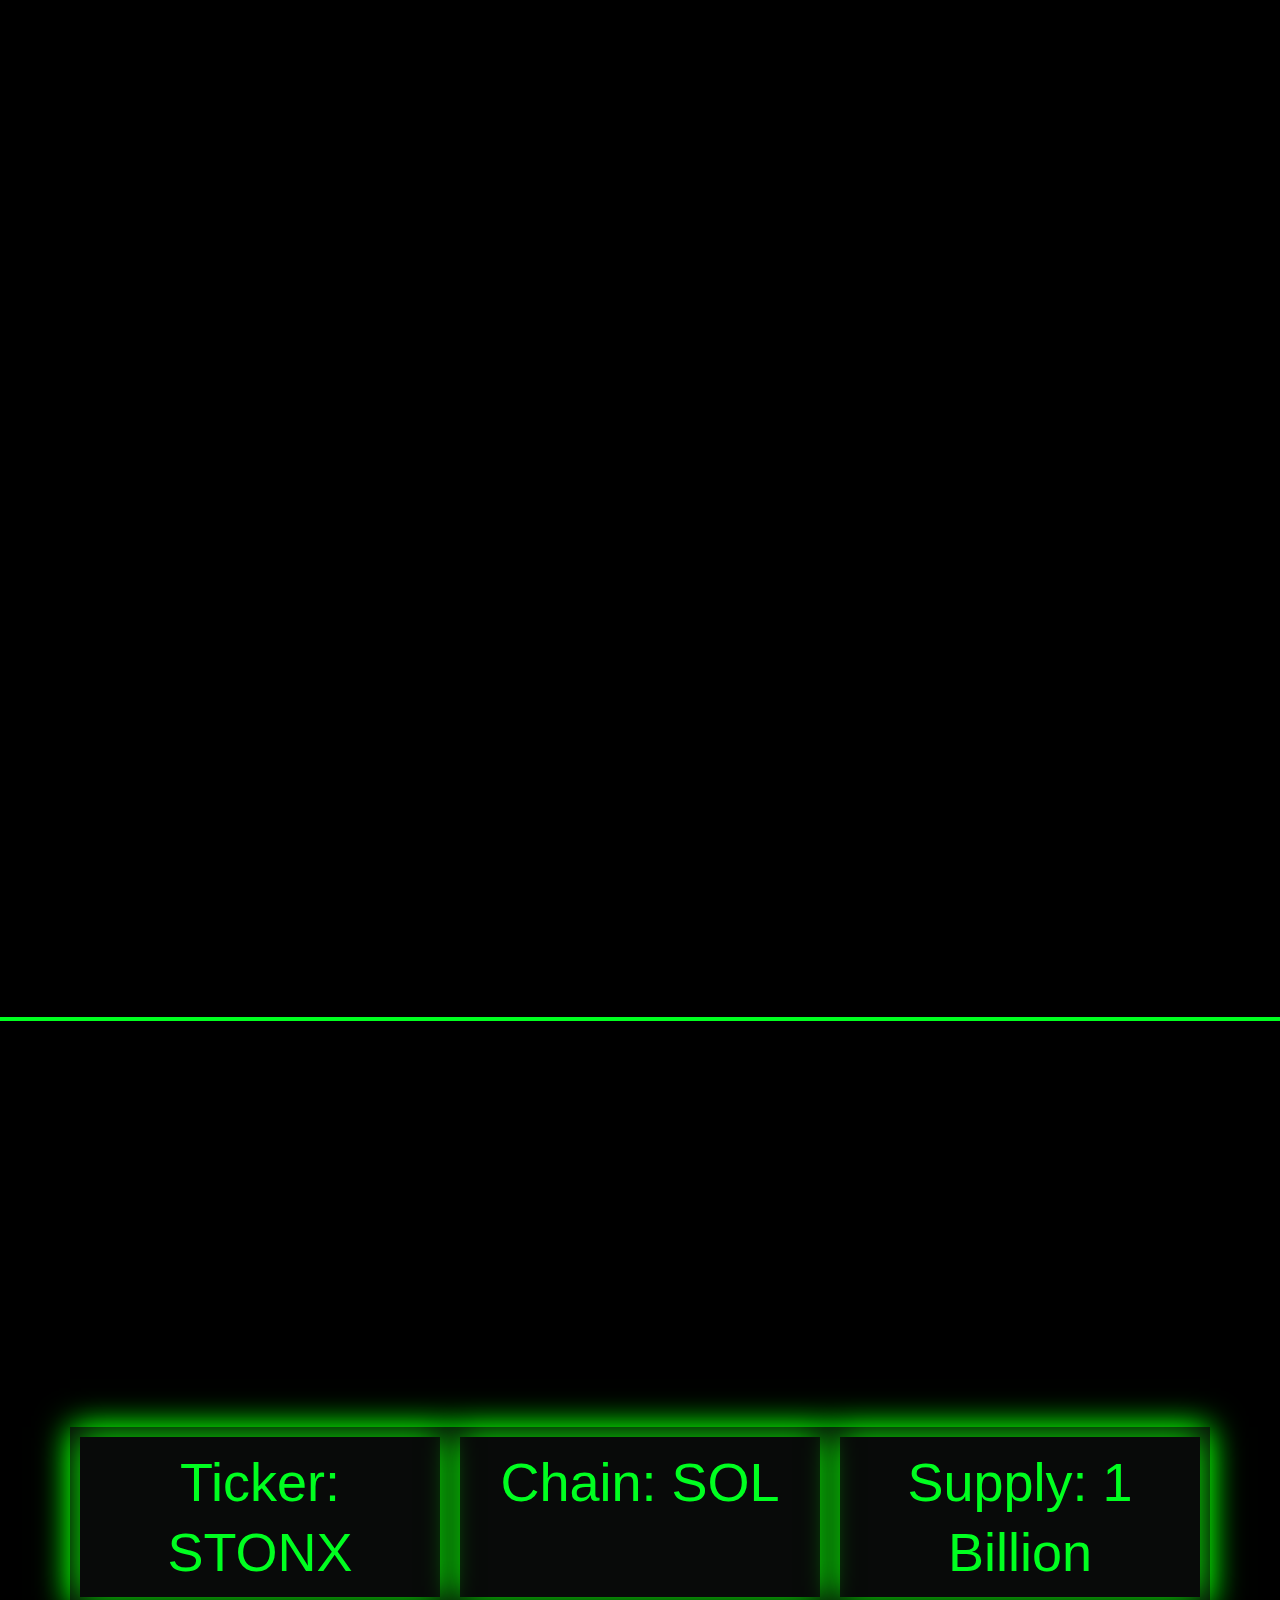
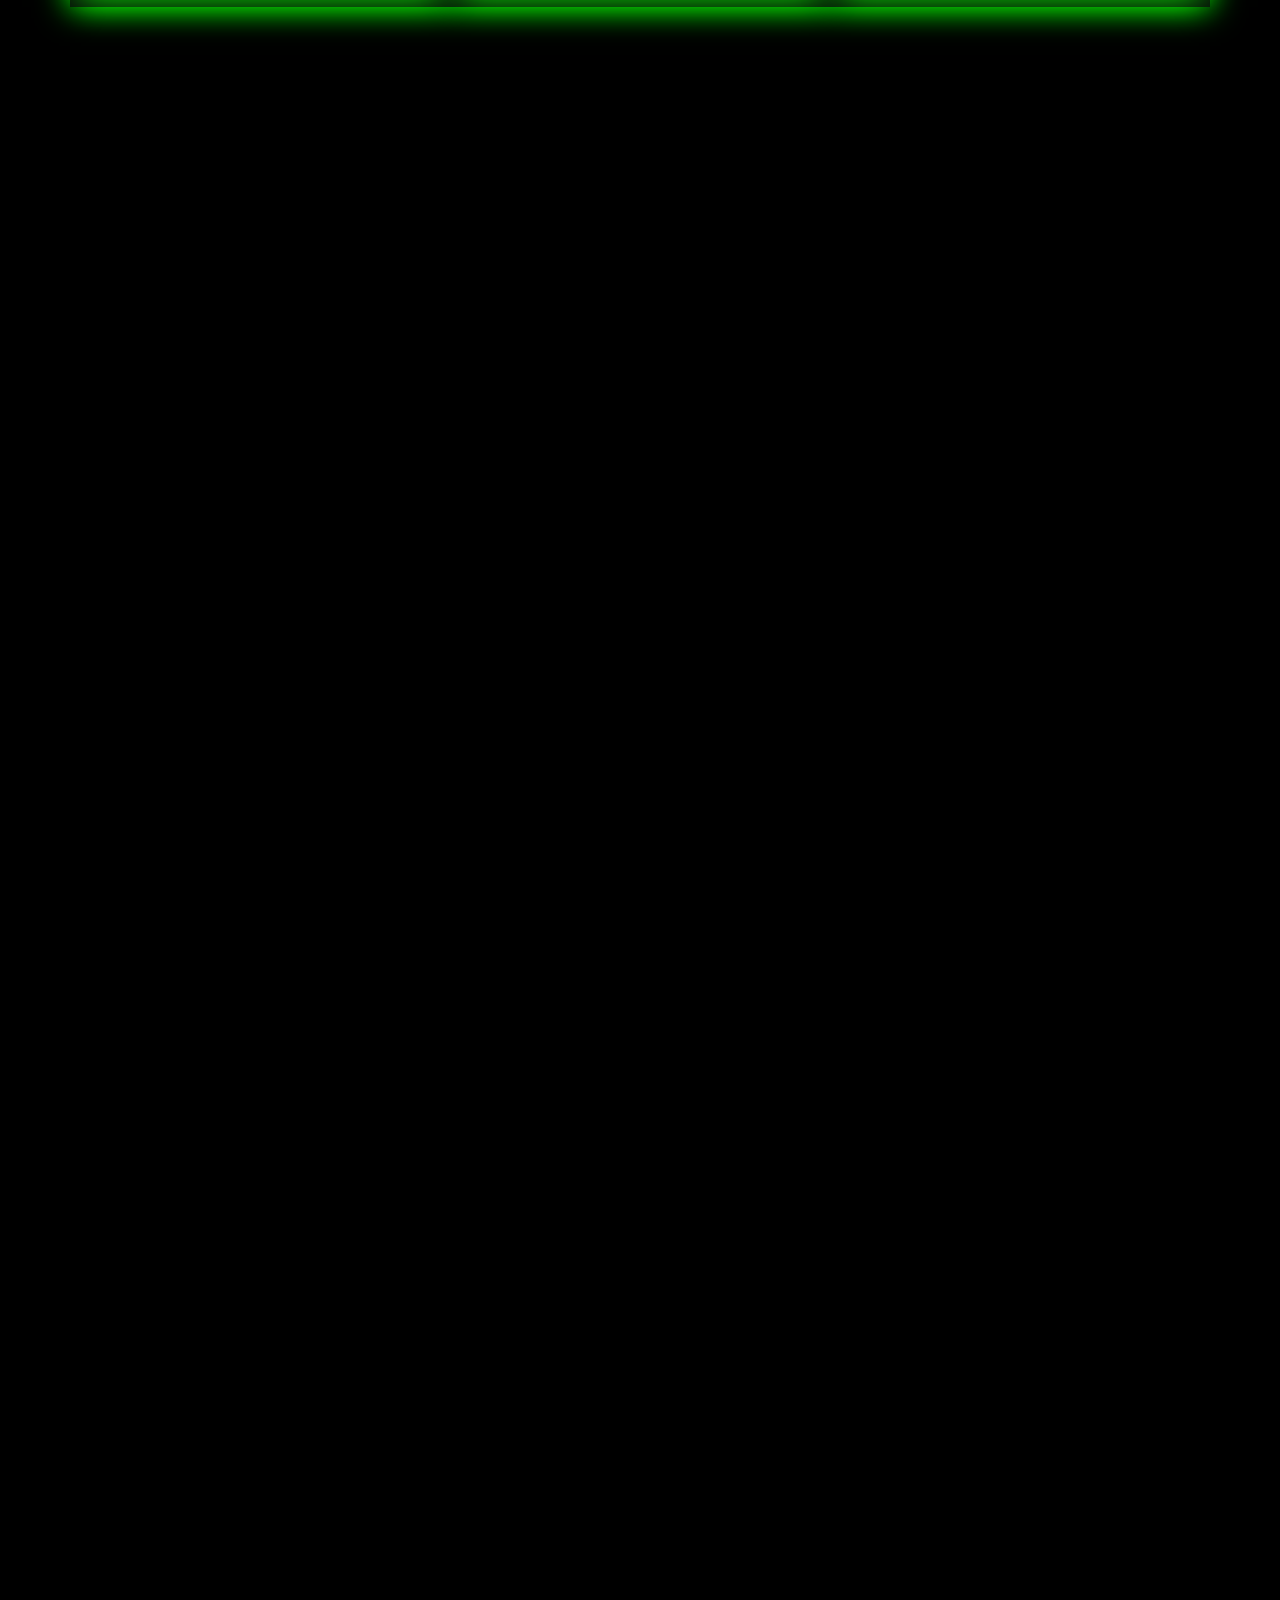
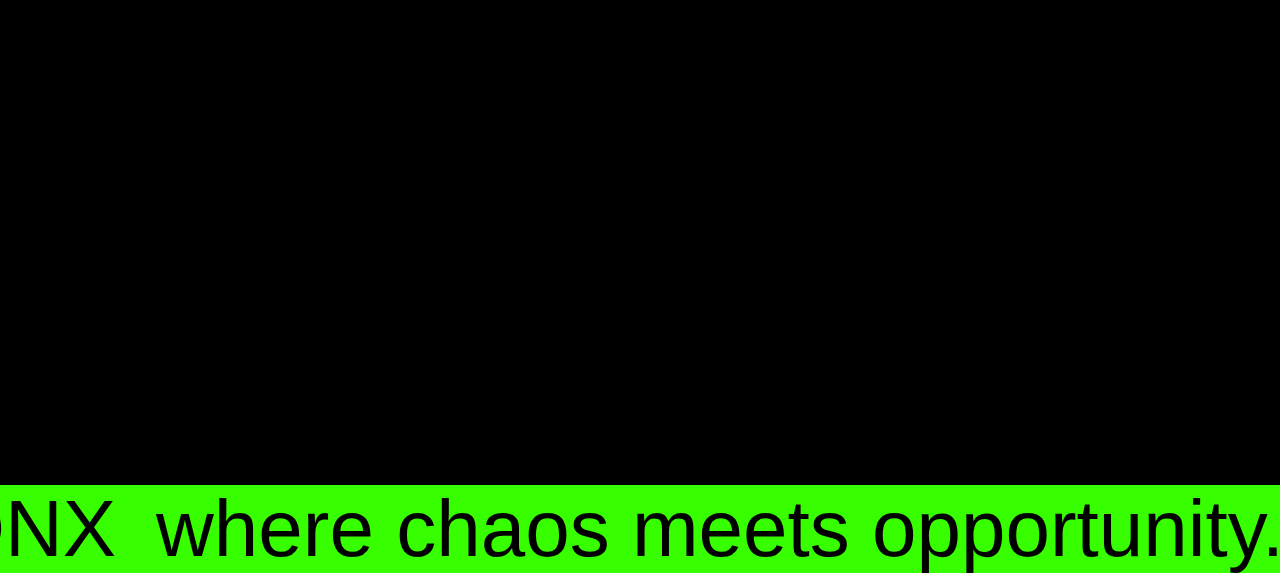
==== commit f66bcfe4: "13d5K384EjtXpHrKQ7CrtJ5aEMsnWU7Ni3CUSwmTpump" ====
--- a/main.html
+++ b/main.html
@@ -6940,7 +6940,7 @@
                                                 class="elementor-heading-title elementor-size-default contract"
                                              >
                                                 CA:
-                                                1E13CBDKrLSruC5gsjscptSDtgrE6JTUZQmmcrNpump
+                                                13d5K384EjtXpHrKQ7CrtJ5aEMsnWU7Ni3CUSwmTpump
                                              </h2>
                                           </div>
                                        </div>
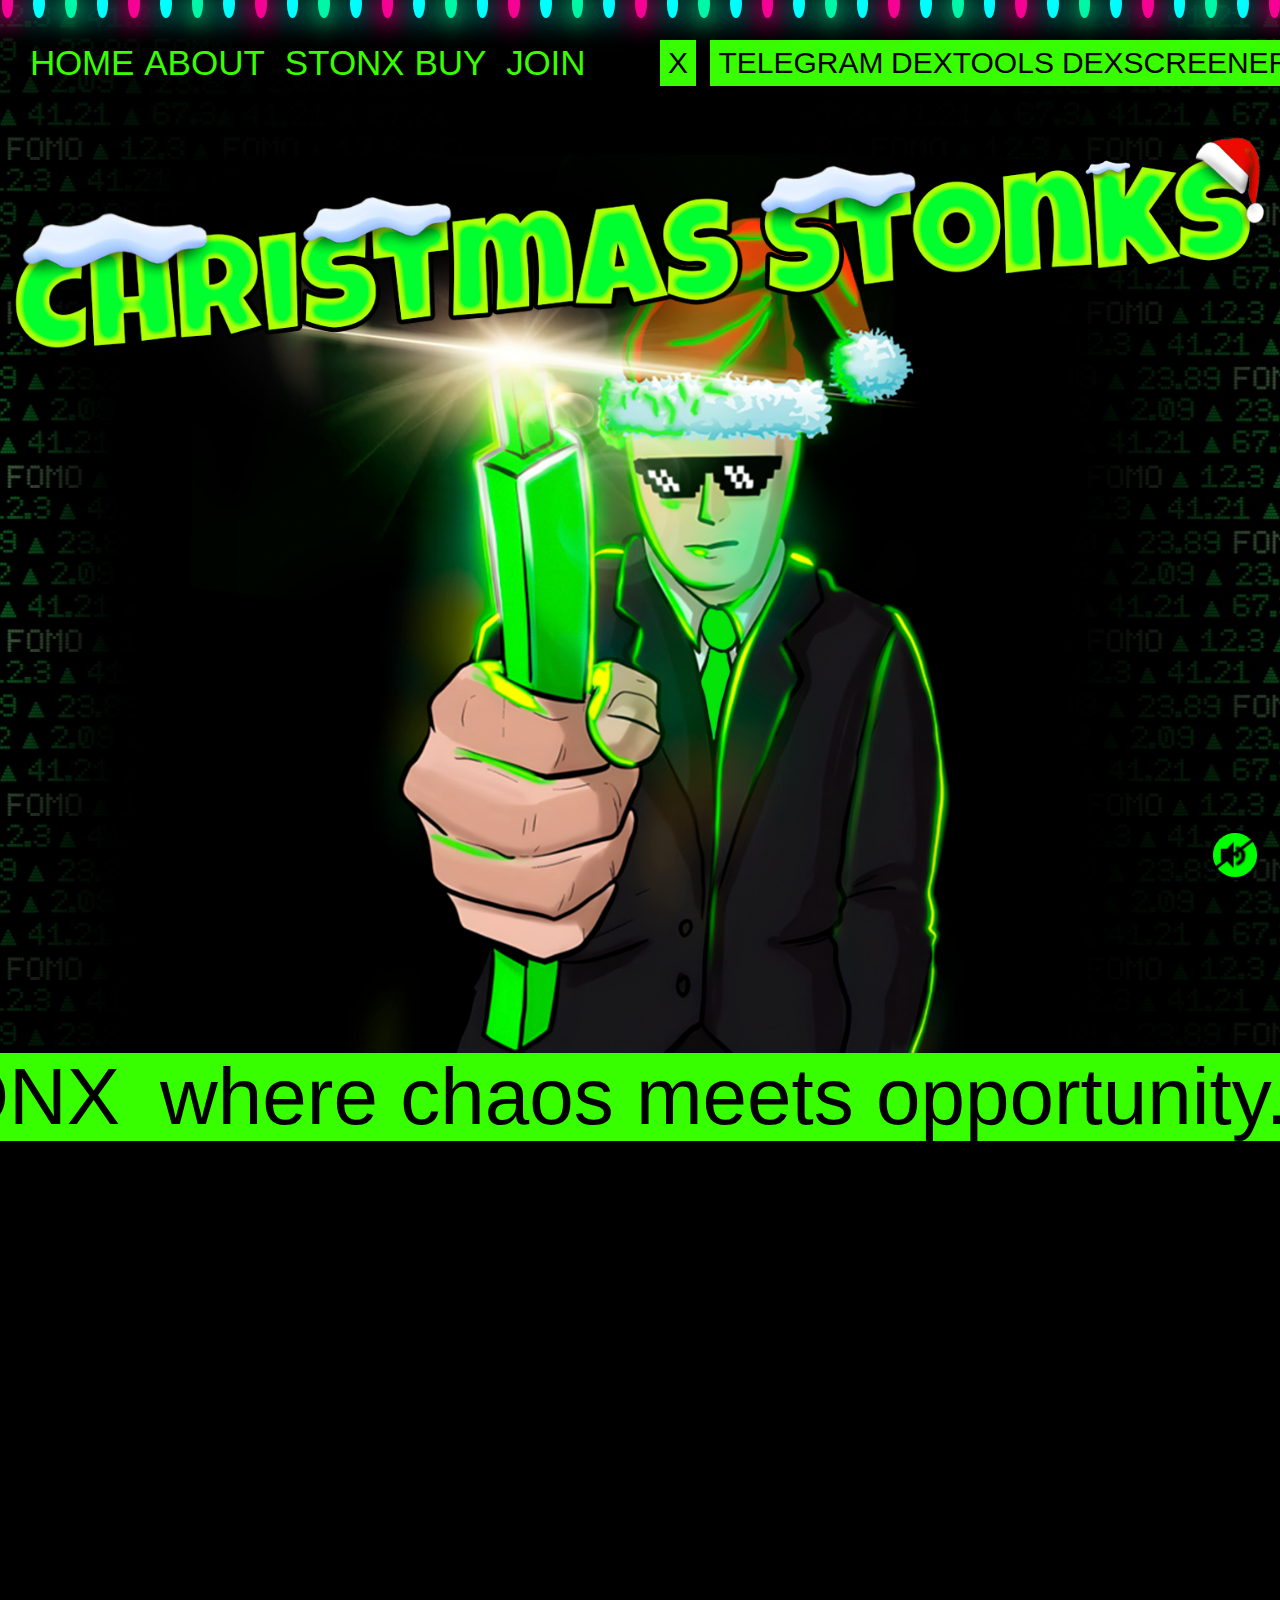
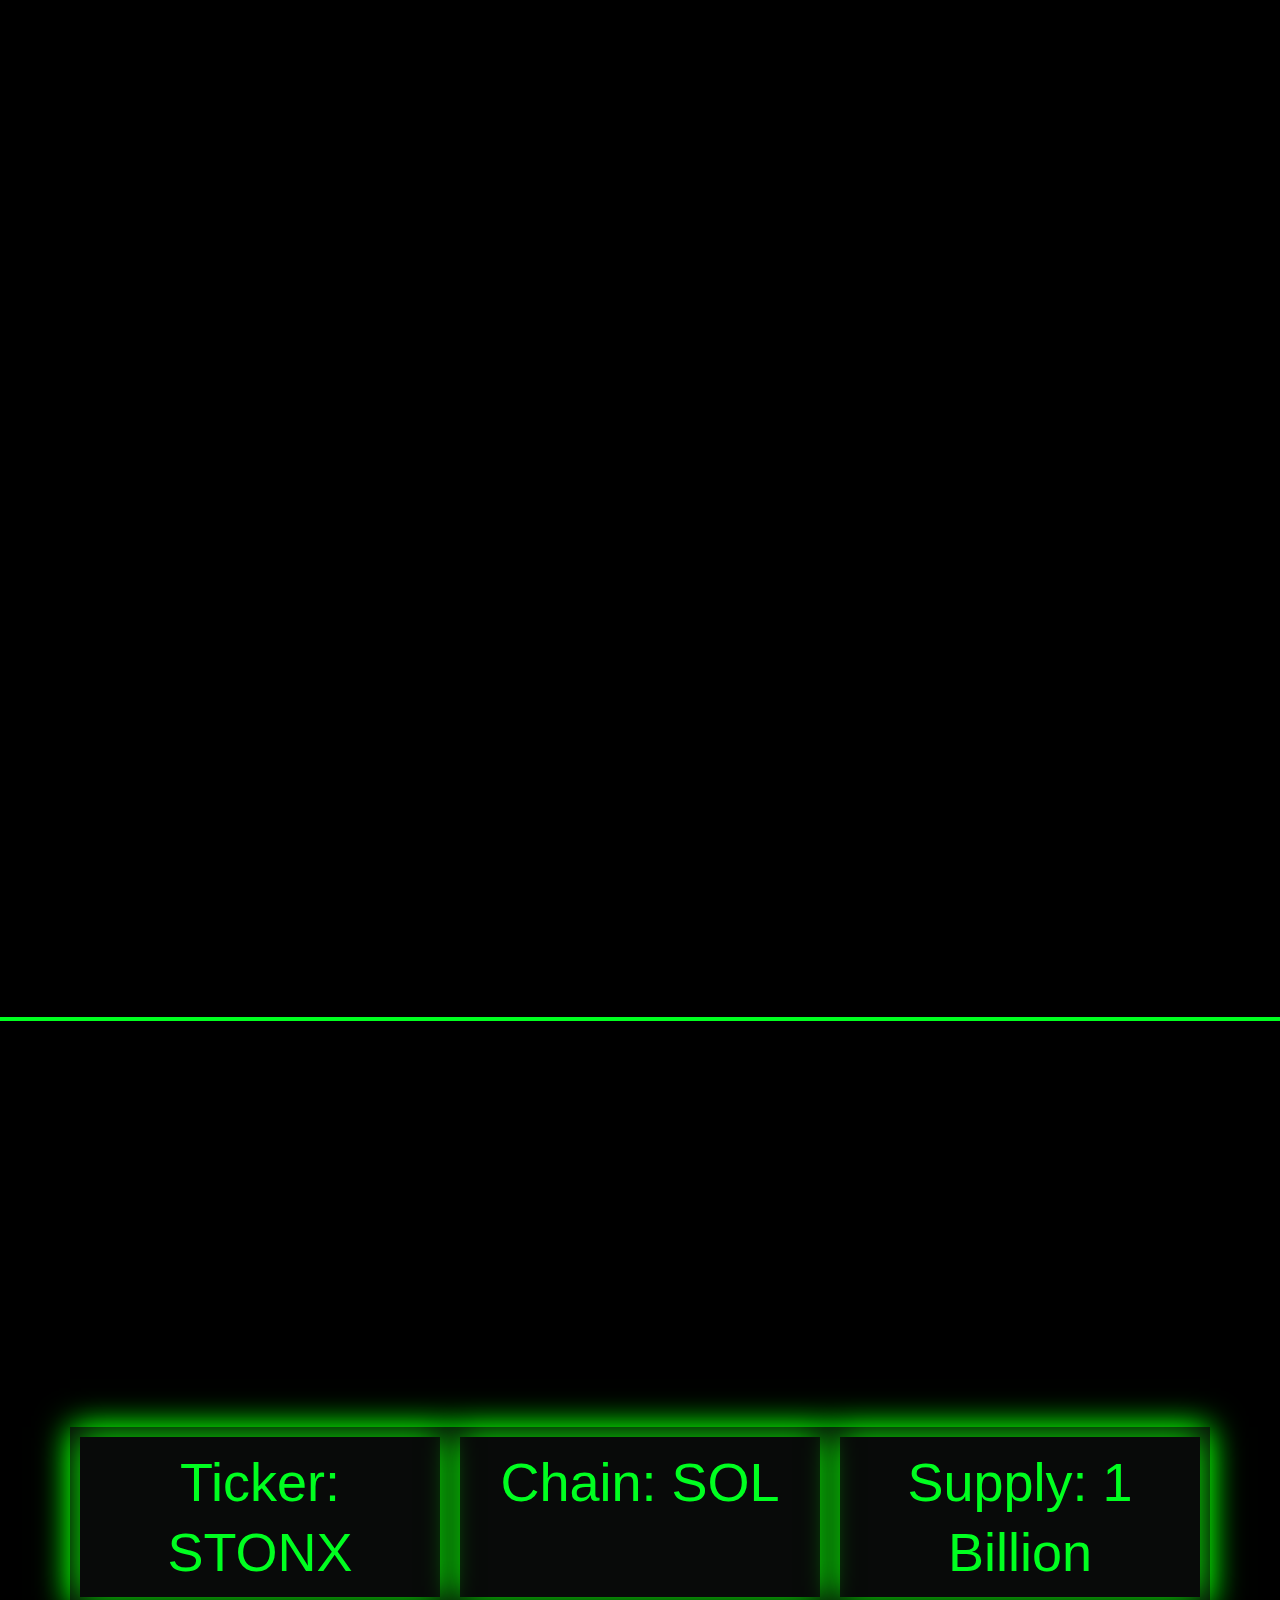
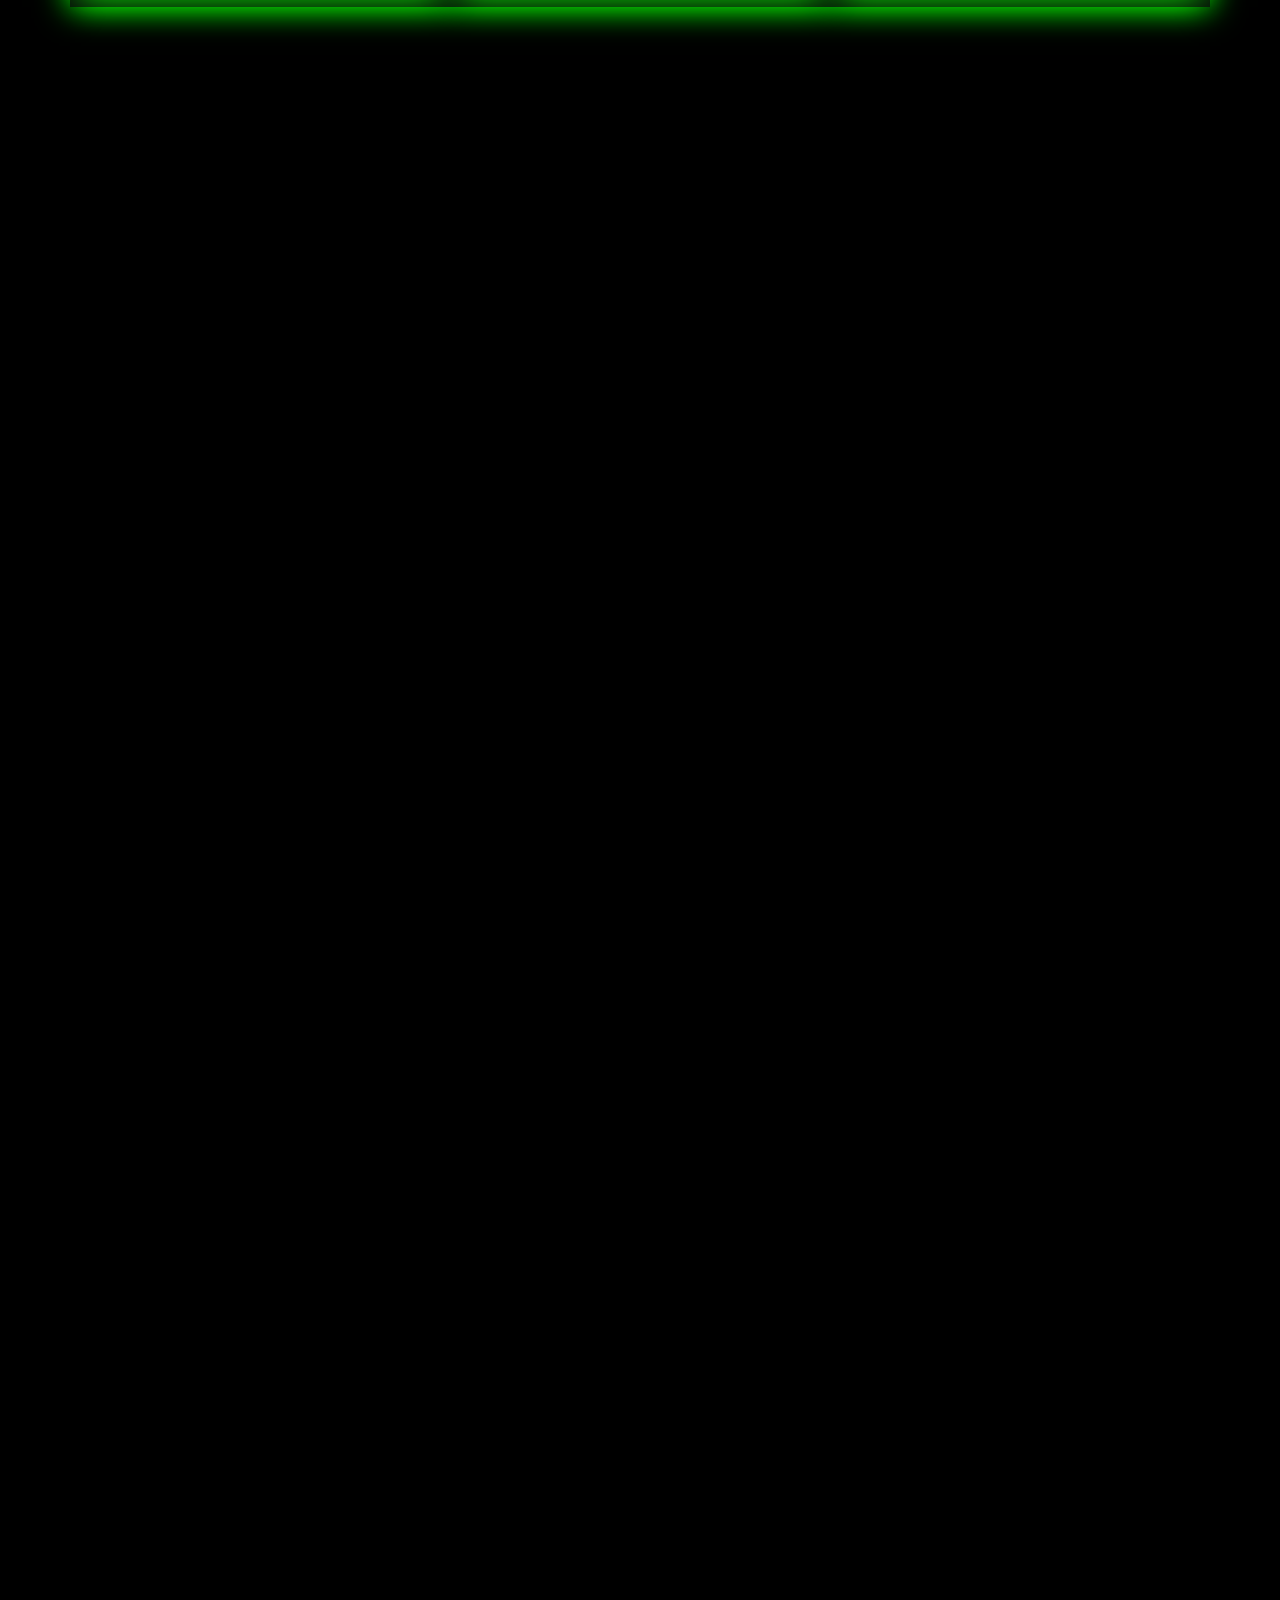
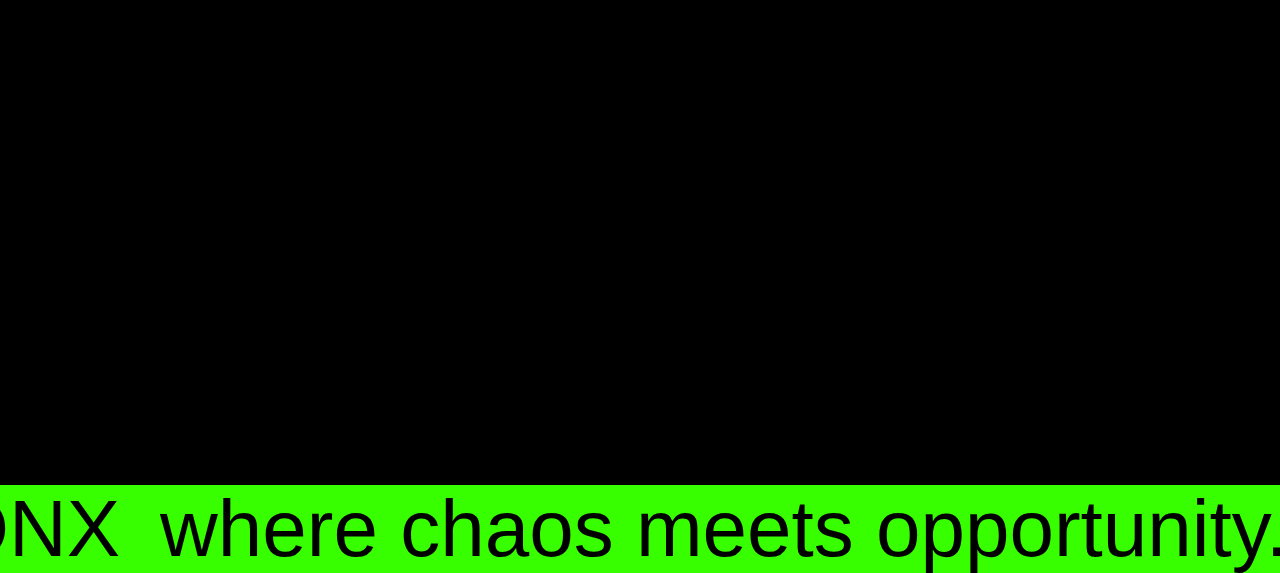
==== commit 67c3e584: "dextools" ====
--- a/main.html
+++ b/main.html
@@ -6280,7 +6280,7 @@
                                              >
                                                 <a
                                                    class="elementor-button elementor-button-link elementor-size-sm"
-                                                   href="https://www.dextools.io/app/en/solana/pair-explorer/13d5K384EjtXpHrKQ7CrtJ5aEMsnWU7Ni3CUSwmTpump"
+                                                   href="https://www.dextools.io/app/en/solana/pair-explorer/EaKo9uRx5W8WCCbMW2YWWeWt3FxSVtG83bXtfY3DAf7h"
                                                 >
                                                    <span
                                                       class="elementor-button-content-wrapper"
@@ -7381,7 +7381,7 @@
                                              >
                                                 <a
                                                    class="elementor-button elementor-button-link elementor-size-sm"
-                                                   href="https://www.dextools.io/app/en/solana/pair-explorer/13d5K384EjtXpHrKQ7CrtJ5aEMsnWU7Ni3CUSwmTpump"
+                                                   href="https://www.dextools.io/app/en/solana/pair-explorer/EaKo9uRx5W8WCCbMW2YWWeWt3FxSVtG83bXtfY3DAf7h"
                                                 >
                                                    <span
                                                       class="elementor-button-content-wrapper"
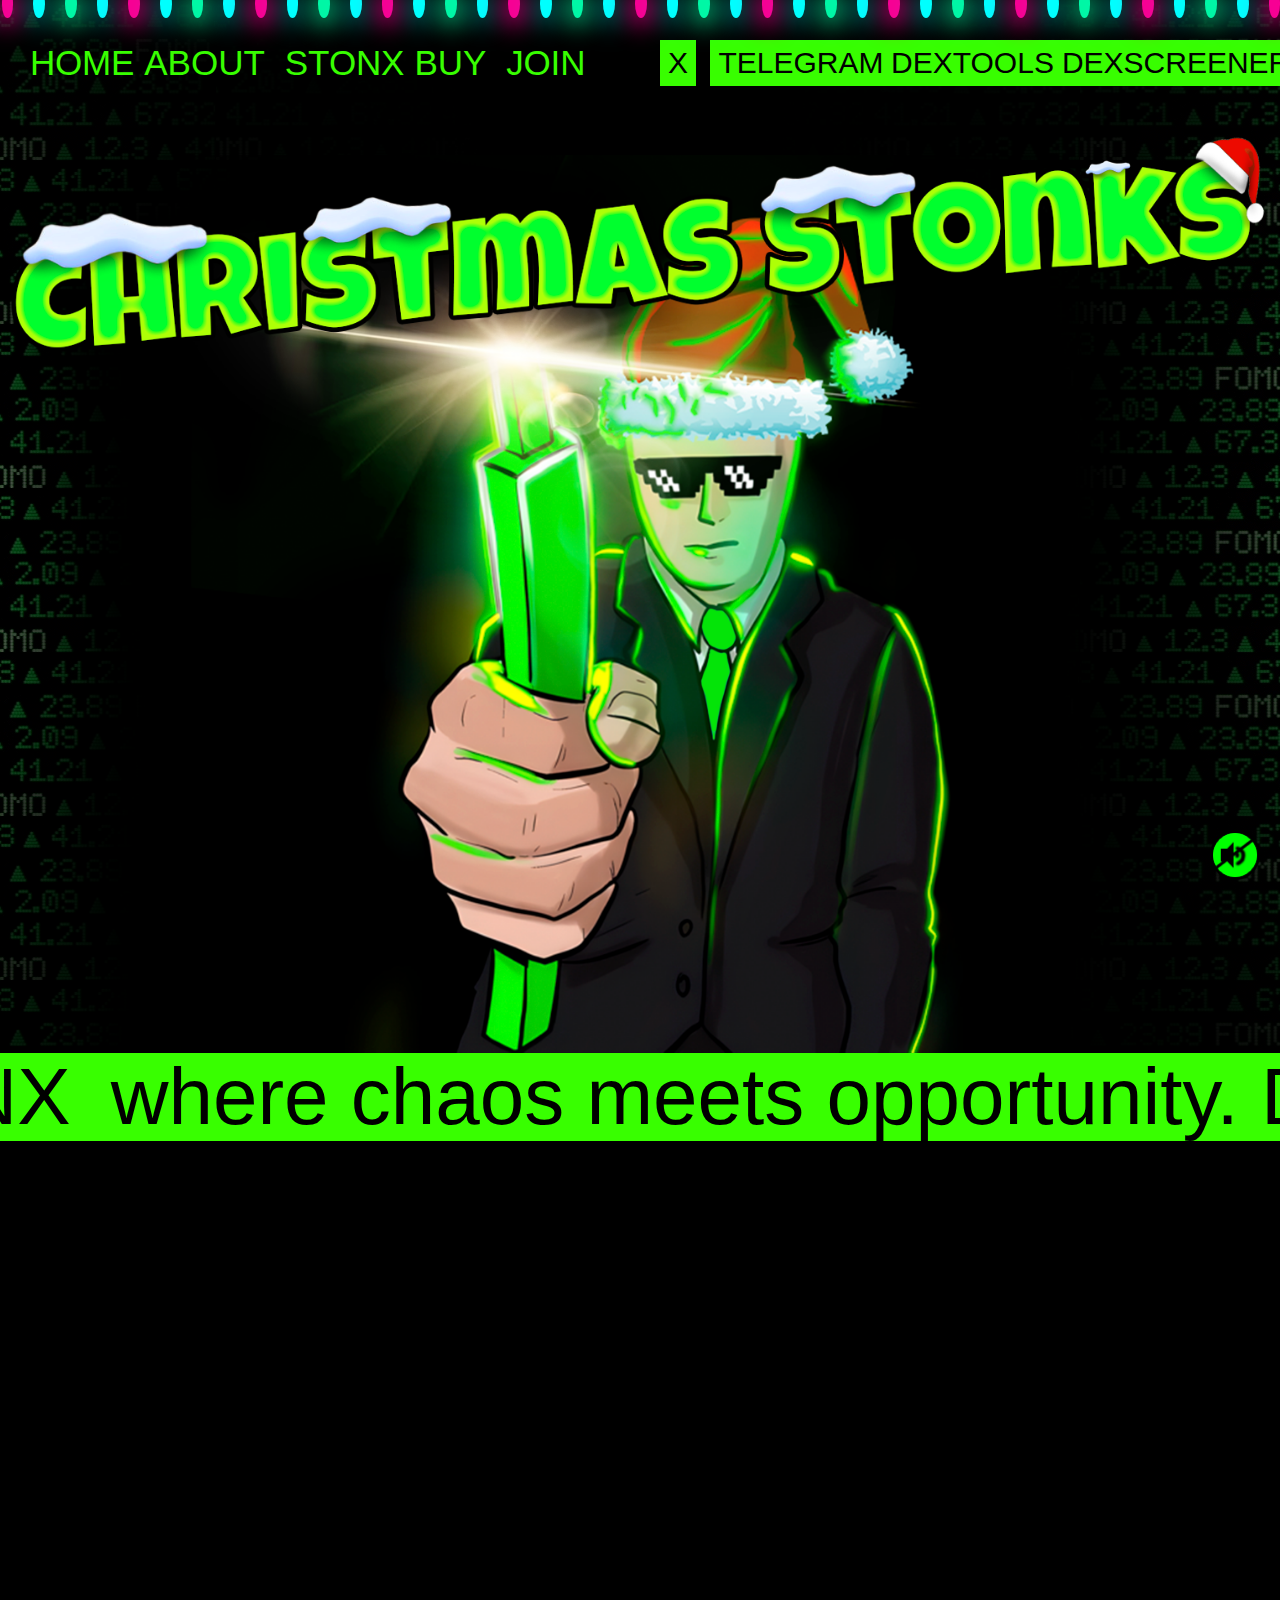
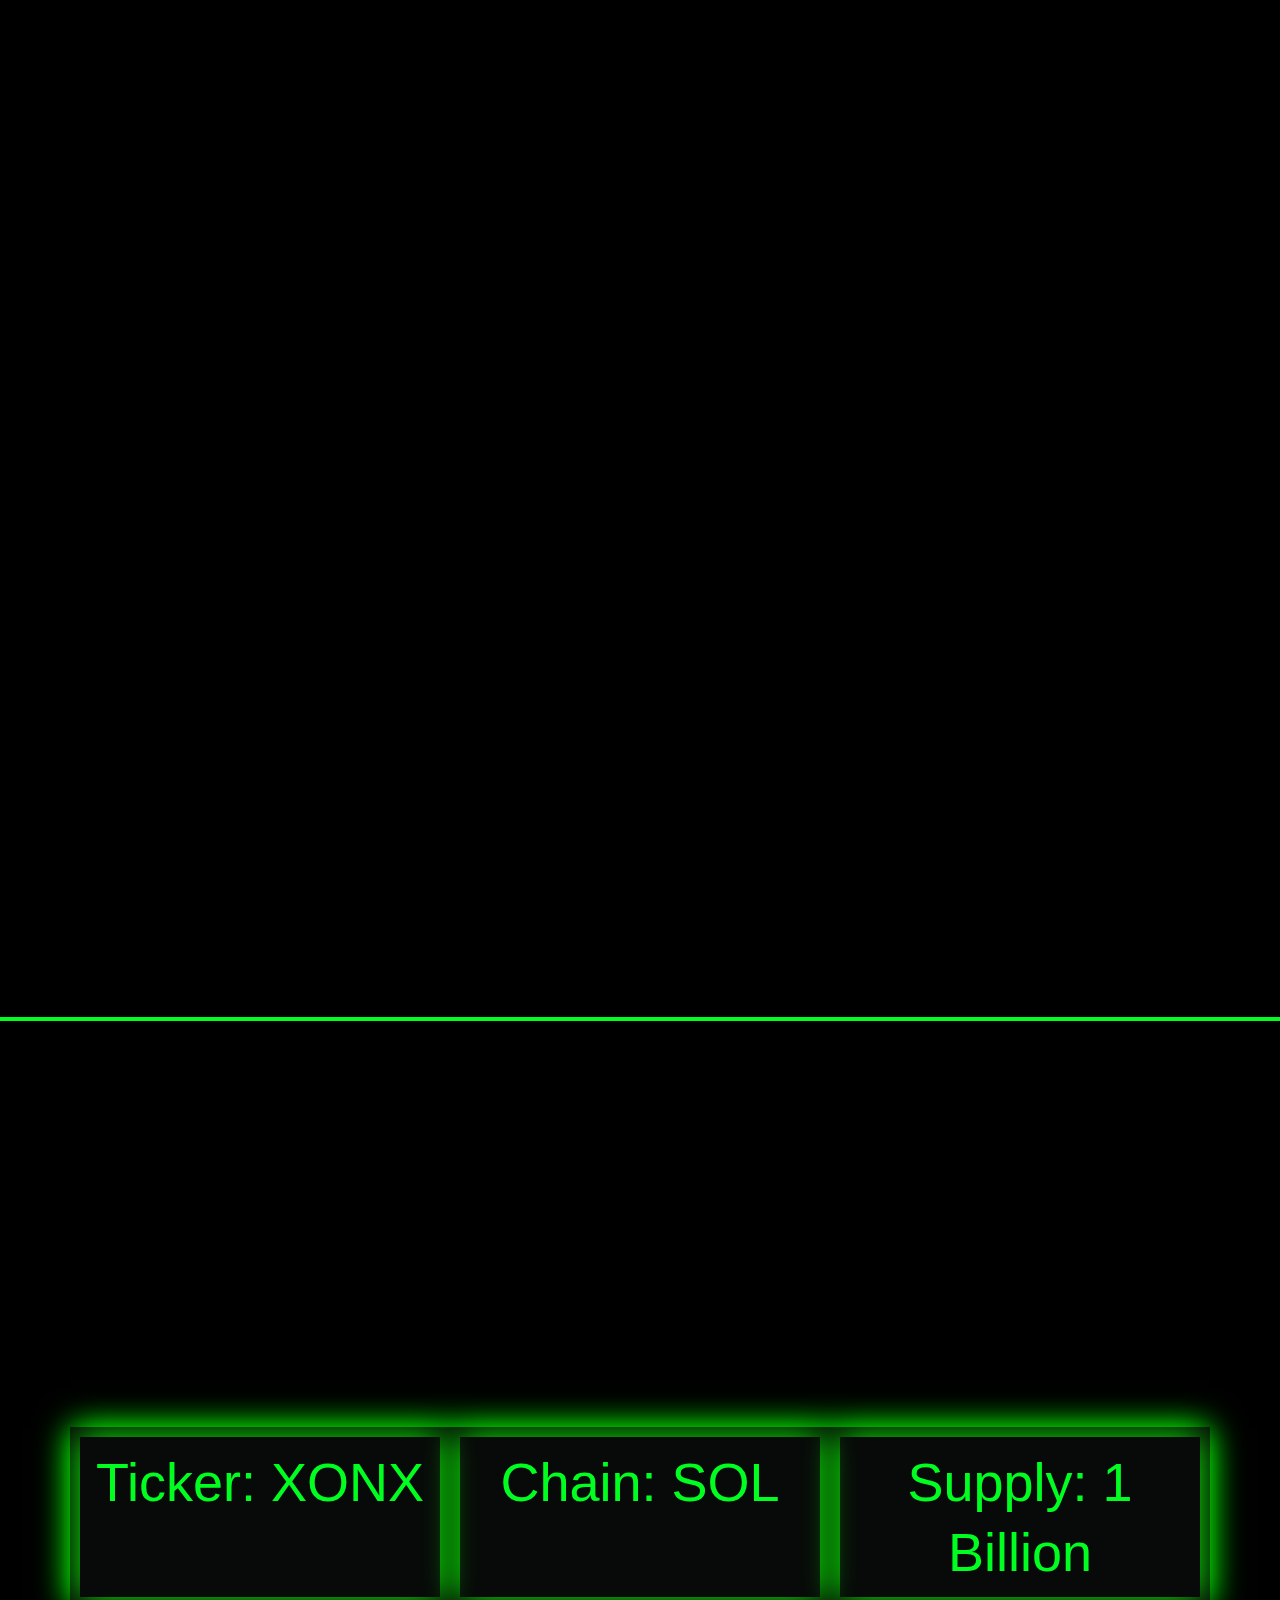
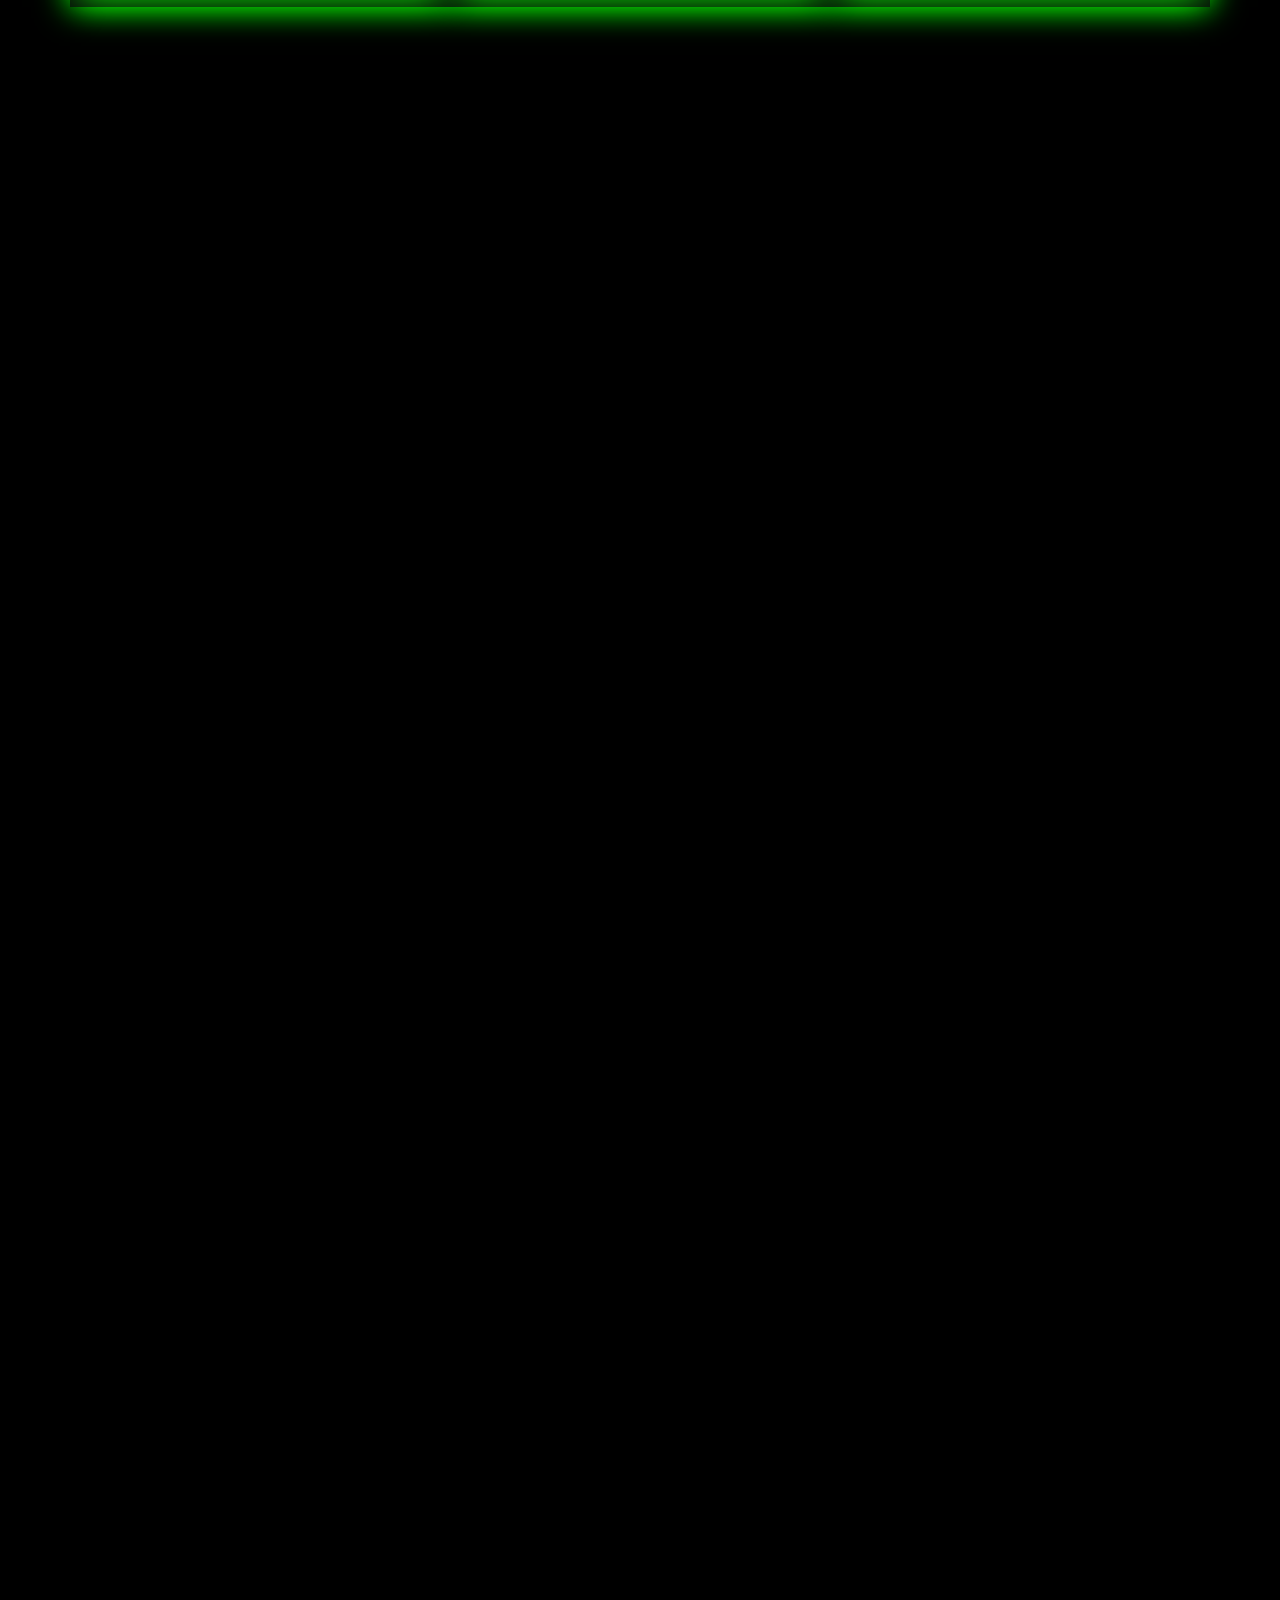
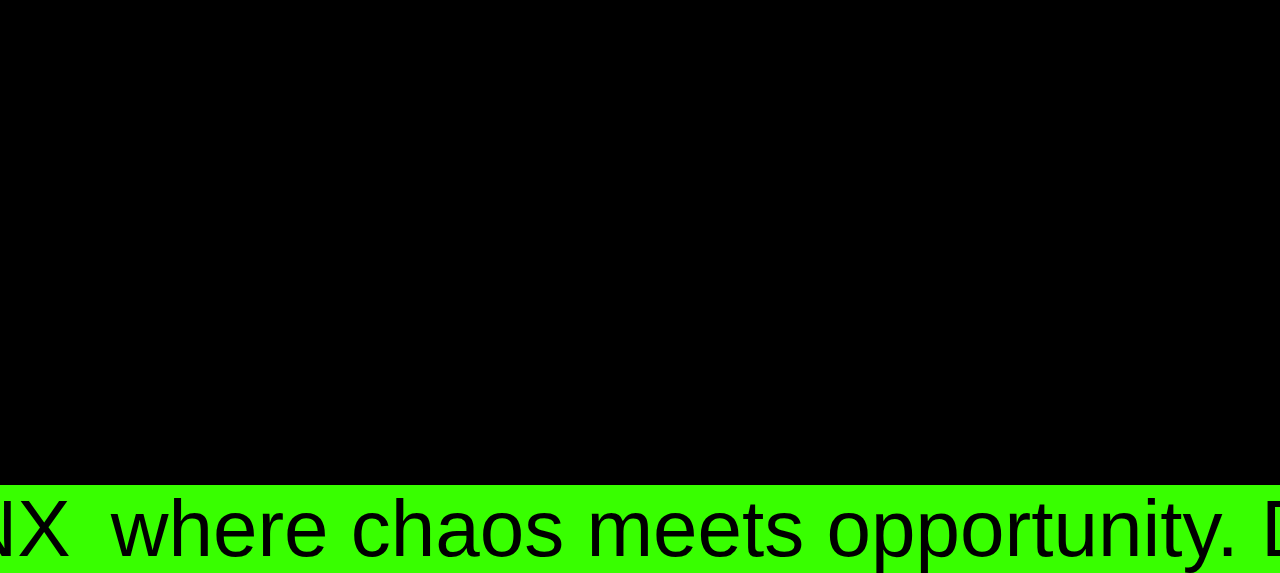
==== commit 1ec1c2df: "XONX" ====
--- a/main.html
+++ b/main.html
@@ -4,7 +4,7 @@
       <meta charset="UTF-8" />
       <meta name="viewport" content="width=device-width, initial-scale=1" />
       <link rel="profile" href="https://gmpg.org/xfn/11" />
-      <title>STONX</title>
+      <title>XONX</title>
       <meta name="robots" content="max-image-preview:large" />
 
       <style>
@@ -20,13 +20,13 @@
       <link
          rel="alternate"
          type="application/rss+xml"
-         title="STONX &raquo; Feed"
+         title="XONX &raquo; Feed"
          href="feed/index.htm"
       />
       <link
          rel="alternate"
          type="application/rss+xml"
-         title="STONX &raquo; Comments Feed"
+         title="XONX &raquo; Comments Feed"
          href="comments/feed/index.htm"
       />
       <!-- <script src="snow.js"></script> -->
@@ -6222,7 +6222,7 @@
                                              >
                                                 <a
                                                    class="elementor-button elementor-button-link elementor-size-sm"
-                                                   href="https://x.com/StonxSol"
+                                                   href="https://x.com/XonxSol"
                                                    target="_blank"
                                                 >
                                                    <span
@@ -6251,7 +6251,7 @@
                                              >
                                                 <a
                                                    class="elementor-button elementor-button-link elementor-size-sm"
-                                                   href="https://t.me/StonxSol"
+                                                   href="https://t.me/XonxSol"
                                                    target="_blank"
                                                 >
                                                    <span
@@ -6280,7 +6280,7 @@
                                              >
                                                 <a
                                                    class="elementor-button elementor-button-link elementor-size-sm"
-                                                   href="https://www.dextools.io/app/en/solana/pair-explorer/EaKo9uRx5W8WCCbMW2YWWeWt3FxSVtG83bXtfY3DAf7h"
+                                                   href="https://www.dextools.io/app/en/solana/pair-explorer/14rSuBFacvSCPgPxkeAHvw7MZmzuoXe6U97r86aZpump"
                                                 >
                                                    <span
                                                       class="elementor-button-content-wrapper"
@@ -6308,7 +6308,7 @@
                                              >
                                                 <a
                                                    class="elementor-button elementor-button-link elementor-size-sm"
-                                                   href="https://dexscreener.com/solana/13d5K384EjtXpHrKQ7CrtJ5aEMsnWU7Ni3CUSwmTpump
+                                                   href="https://dexscreener.com/solana/14rSuBFacvSCPgPxkeAHvw7MZmzuoXe6U97r86aZpump
                                                    "
                                                 >
                                                    <span
@@ -6416,7 +6416,7 @@
                                                       <a
                                                          href="http://where%20chaos%20meets%20opportunity.%20Don’t%20just%20watch%20the%20memes,%20be%20part%20of%20the%20legend"
                                                       >
-                                                      $STONX
+                                                      $XONX
                                                       </a>
                                                    </div>
                                                 </div>
@@ -6474,7 +6474,7 @@
                                                       <a
                                                          href="http://where%20chaos%20meets%20opportunity.%20Don’t%20just%20watch%20the%20memes,%20be%20part%20of%20the%20legend%20"
                                                       >
-                                                      STONX
+                                                      XONX
                                                       </a>
                                                    </div>
                                                 </div>
@@ -6669,7 +6669,7 @@
                                                 <h2
                                                    class="elementor-heading-title elementor-size-default"
                                                 >
-                                                   About $STONX
+                                                   About $XONX
                                                 </h2>
                                              </div>
                                           </div>
@@ -6685,9 +6685,9 @@
                                                 <h2
                                                    class="elementor-heading-title elementor-size-default"
                                                 >
-                                                Ho-ho-HODL, anon! $STONX just threw on a Santa hat, popped the champagne, and is ready to sleigh this bullrun into the New Year.<br>
+                                                Ho-ho-HODL, anon! $XONX just threw on a Santa hat, popped the champagne, and is ready to sleigh this bullrun into the New Year.<br>
                                                 Watch that chart blaze candy-cane green as we blast off to the North Pole.<br><br>
-                                                Merry STONXmas, fren!
+                                                Merry XONXmas, fren!
                                                 </h2>
                                              </div>
                                           </div>
@@ -6792,7 +6792,7 @@
                                                 <h2
                                                    class="elementor-heading-title elementor-size-default"
                                                 >
-                                                   Ticker: STONX
+                                                   Ticker: XONX
                                                 </h2>
                                              </div>
                                           </div>
@@ -6958,7 +6958,7 @@
                                              <h2
                                                 class="elementor-heading-title elementor-size-default"
                                              >
-                                                HOW TO BUY $STONX
+                                                HOW TO BUY $XONX
                                              </h2>
                                           </div>
                                        </div>
@@ -7207,7 +7207,7 @@
                                                    <h2
                                                       class="elementor-heading-title elementor-size-default"
                                                    >
-                                                      Swap for $STONX
+                                                      Swap for $XONX
                                                    </h2>
                                                 </div>
                                              </div>
@@ -7223,7 +7223,7 @@
                                                    <h2
                                                       class="elementor-heading-title elementor-size-default"
                                                    >
-                                                      Exchange your SOL for $STONX
+                                                      Exchange your SOL for $XONX
                                                       and join the chaos!
                                                    </h2>
                                                 </div>
@@ -7297,7 +7297,7 @@
                                              class="elementor-heading-title elementor-size-default"
                                           >
                                              Step into the future with
-                                             $STONX — where chaos meets opportunity.
+                                             $XONX — where chaos meets opportunity.
                                              Don’t just watch the memes, be part
                                              of the legend!
                                           </h2>
@@ -7323,7 +7323,7 @@
                                              >
                                                 <a
                                                    class="elementor-button elementor-button-link elementor-size-sm"
-                                                   href="hhttps://x.com/StonxSol"
+                                                   href="hhttps://x.com/XonxSol"
                                                    target="_blank"
                                                 >
                                                    <span
@@ -7352,7 +7352,7 @@
                                              >
                                                 <a
                                                    class="elementor-button elementor-button-link elementor-size-sm"
-                                                   href="https://t.me/StonxSol"
+                                                   href="https://t.me/XonxSol"
                                                    target="_blank"
                                                 >
                                                    <span
@@ -7381,7 +7381,7 @@
                                              >
                                                 <a
                                                    class="elementor-button elementor-button-link elementor-size-sm"
-                                                   href="https://www.dextools.io/app/en/solana/pair-explorer/EaKo9uRx5W8WCCbMW2YWWeWt3FxSVtG83bXtfY3DAf7h"
+                                                   href="https://www.dextools.io/app/en/solana/pair-explorer/14rSuBFacvSCPgPxkeAHvw7MZmzuoXe6U97r86aZpump"
                                                 >
                                                    <span
                                                       class="elementor-button-content-wrapper"
@@ -7409,7 +7409,7 @@
                                              >
                                                 <a
                                                    class="elementor-button elementor-button-link elementor-size-sm"
-                                                   href="https://dexscreener.com/solana/13d5K384EjtXpHrKQ7CrtJ5aEMsnWU7Ni3CUSwmTpump
+                                                   href="https://dexscreener.com/solana/14rSuBFacvSCPgPxkeAHvw7MZmzuoXe6U97r86aZpump
                                                    "
                                                 >
                                                    <span
@@ -7436,7 +7436,7 @@
                                           <h2
                                              class="elementor-heading-title elementor-size-default"
                                           >
-                                             Copyright © 2024 STONX. All rights
+                                             Copyright © 2024 XONX. All rights
                                              reserved.
                                           </h2>
                                        </div>
@@ -7475,7 +7475,7 @@
                                                       <a
                                                          href="http://where%20chaos%20meets%20opportunity.%20Don’t%20just%20watch%20the%20memes,%20be%20part%20of%20the%20legend"
                                                       >
-                                                      $STONX
+                                                      $XONX
                                                       </a>
                                                    </div>
                                                 </div>
